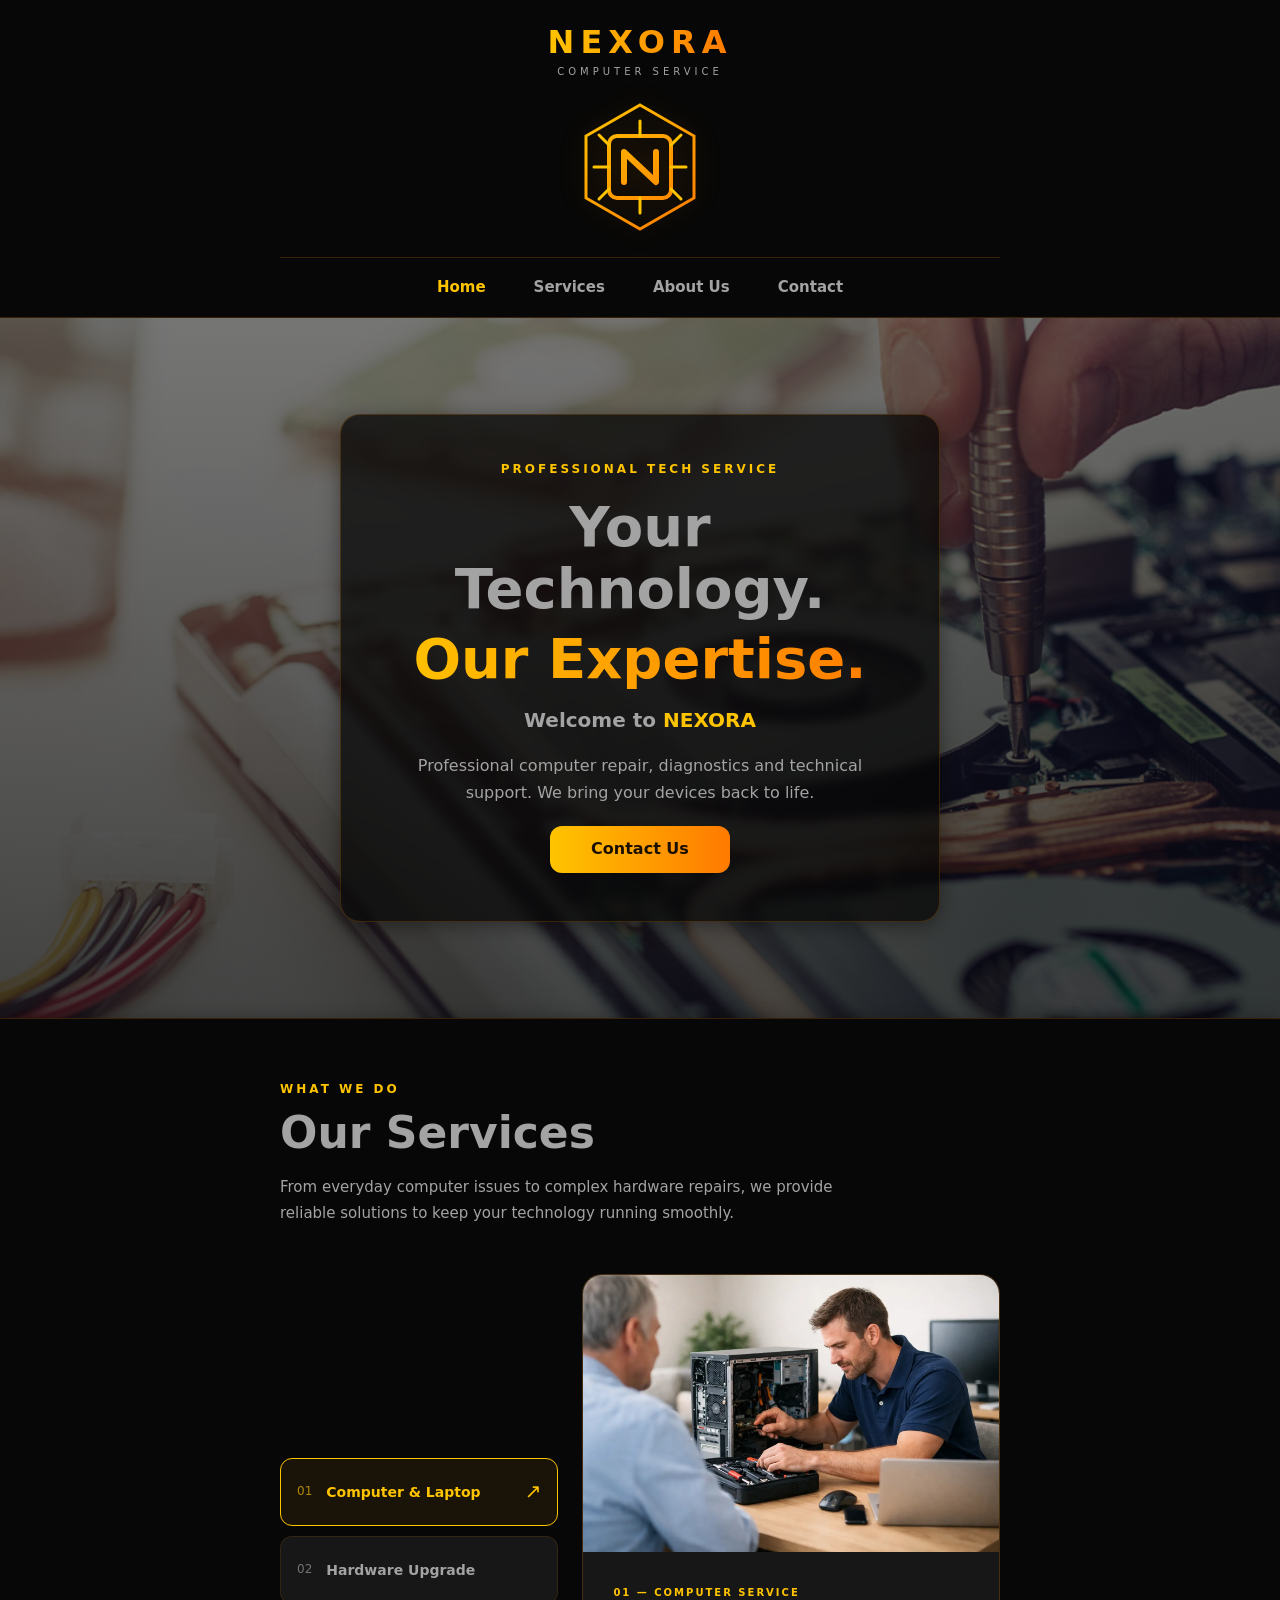
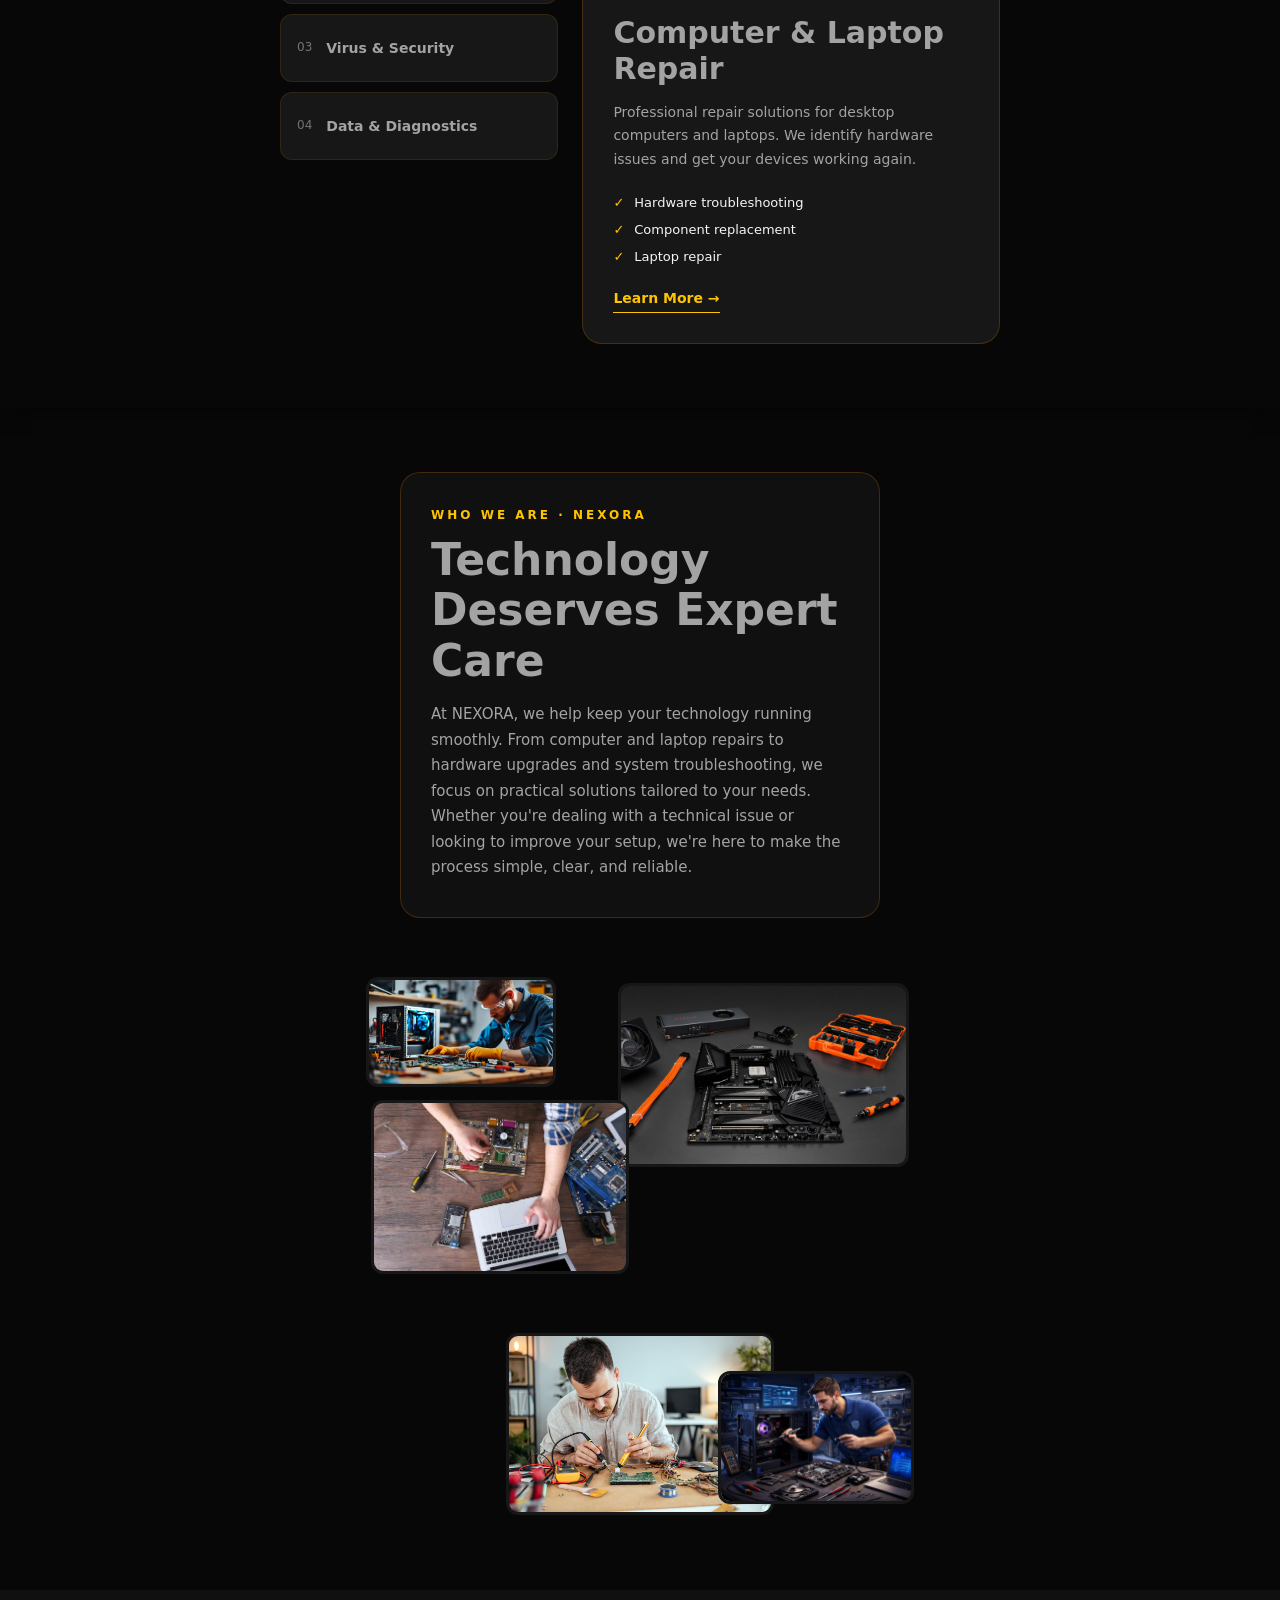
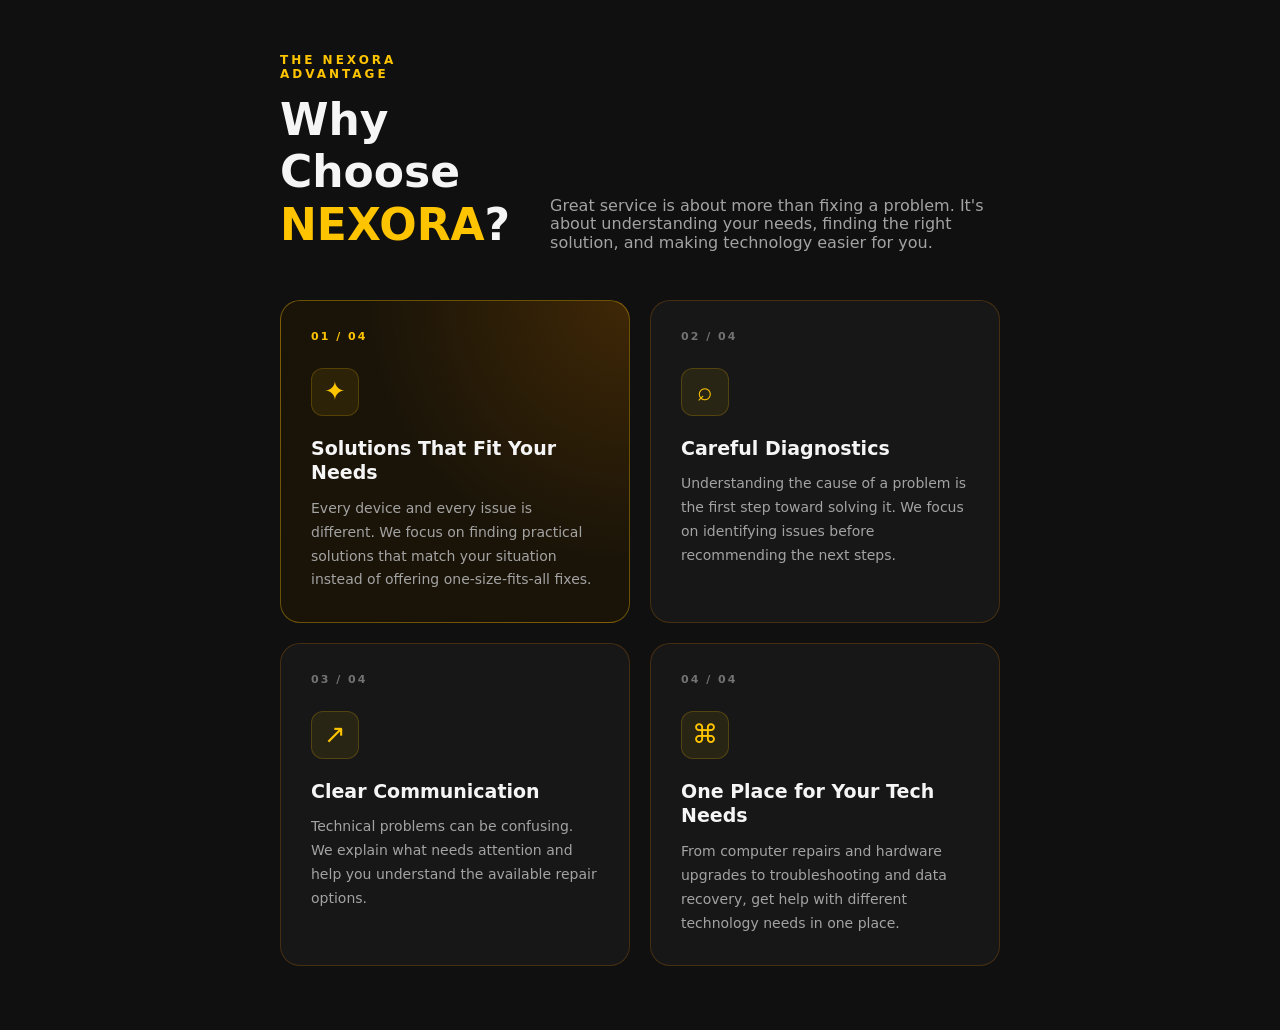
==== index.html @ 5a3ca5c4 "add services and about-us,why-us" ====
<!doctype html>
<html lang="en">
  <head>
    <meta charset="UTF-8" />
    <meta name="viewport" content="width=device-width, initial-scale=1.0" />
    <link
      rel="stylesheet"
      href="https://cdnjs.cloudflare.com/ajax/libs/modern-normalize/3.0.1/modern-normalize.min.css"
    />
    <link rel="stylesheet" href="./style/style.css" />

    <title data-title>Document</title>
  </head>
  <body>
    <header class="header">
      <div class="container">
        <div class="header-brand">
          <a href="./index.html" class="header-company-name" data-logo>
            NEXORA
          </a>
          <p class="header-subtitle">COMPUTER SERVICE</p>
        </div>

        <a href="./index.html" class="header-logo" aria-label="Nexora home">
          <svg
            class="header-logo-icon"
            width="140"
            height="140"
            viewBox="0 0 140 140"
            fill="none"
            xmlns="http://www.w3.org/2000/svg"
            aria-hidden="true"
          >
            <!-- Outer frame -->
            <path
              d="M70 8L124 39V101L70 132L16 101V39L70 8Z"
              stroke="url(#logo-gradient)"
              stroke-width="3"
            />

            <!-- Inner chip -->
            <rect
              x="39"
              y="39"
              width="62"
              height="62"
              rx="8"
              stroke="url(#logo-gradient)"
              stroke-width="4"
            />

            <!-- Chip connections -->
            <path
              d="M70 24V39M70 101V116M24 70H39M101 70H116
             M39 48L29 38M101 48L111 38
             M39 92L29 102M101 92L111 102"
              stroke="#FFC400"
              stroke-width="3"
              stroke-linecap="round"
            />

            <!-- Central symbol -->
            <path
              d="M54 85V55L86 85V55"
              stroke="url(#logo-gradient)"
              stroke-width="6"
              stroke-linecap="round"
              stroke-linejoin="round"
            />

            <defs>
              <linearGradient
                id="logo-gradient"
                x1="16"
                y1="8"
                x2="124"
                y2="132"
                gradientUnits="userSpaceOnUse"
              >
                <stop stop-color="#FFC400" />
                <stop offset="1" stop-color="#FF7A00" />
              </linearGradient>
            </defs>
          </svg>
        </a>

        <nav class="header-nav" aria-label="Main navigation">
          <ul class="header-list">
            <li>
              <a href="./index.html" class="header-link active">Home</a>
            </li>
            <li>
              <a href="#services" class="header-link">Services</a>
            </li>
            <li>
              <a href="./about.html" class="header-link">About Us</a>
            </li>
            <li>
              <a href="./contact.html" class="header-link">Contact</a>
            </li>
          </ul>
        </nav>
      </div>
    </header>
    <main>
      <section class="hero">
        <div class="container">
          <div class="hero-wrapper">
            <p class="hero-label">PROFESSIONAL TECH SERVICE</p>

            <h1 class="hero-title">
              Your Technology.
              <span>Our Expertise.</span>
            </h1>

            <h2 class="hero-subTitle">
              Welcome to <span data-logo>NEXORA</span>
            </h2>

            <p class="hero-description">
              Professional computer repair, diagnostics and technical support.
              We bring your devices back to life.
            </p>

            <a href="./pages/contact.html" class="hero-button"> Contact Us </a>
          </div>
        </div>
      </section>

      <section id="services" class="services">
        <div class="container">
          <div class="services-header">
            <p class="services-label">WHAT WE DO</p>
            <h2 class="services-title">Our Services</h2>
            <p class="services-description">
              From everyday computer issues to complex hardware repairs, we
              provide reliable solutions to keep your technology running
              smoothly.
            </p>
          </div>

          <div class="services-content">
            <div class="services-tabs" role="tablist" aria-label="Our services">
              <button
                class="services-tab active"
                type="button"
                role="tab"
                id="tab-computer"
                aria-selected="true"
                aria-controls="panel-computer"
              >
                <span class="services-tab-number">01</span>
                <span class="services-tab-name">Computer & Laptop</span>
                <span class="services-tab-arrow">↗</span>
              </button>

              <button
                class="services-tab"
                type="button"
                role="tab"
                id="tab-upgrade"
                aria-selected="false"
                aria-controls="panel-upgrade"
                tabindex="-1"
              >
                <span class="services-tab-number">02</span>
                <span class="services-tab-name">Hardware Upgrade</span>
                <span class="services-tab-arrow">↗</span>
              </button>

              <button
                class="services-tab"
                type="button"
                role="tab"
                id="tab-security"
                aria-selected="false"
                aria-controls="panel-security"
                tabindex="-1"
              >
                <span class="services-tab-number">03</span>
                <span class="services-tab-name">Virus & Security</span>
                <span class="services-tab-arrow">↗</span>
              </button>

              <button
                class="services-tab"
                type="button"
                role="tab"
                id="tab-data"
                aria-selected="false"
                aria-controls="panel-data"
                tabindex="-1"
              >
                <span class="services-tab-number">04</span>
                <span class="services-tab-name">Data & Diagnostics</span>
                <span class="services-tab-arrow">↗</span>
              </button>
            </div>

            <div class="services-panels">
              <article
                class="services-panel active"
                id="panel-computer"
                role="tabpanel"
                aria-labelledby="tab-computer"
              >
                <div class="services-panel-visual">
                  <img
                    src="./image/computer-reapair.webp"
                    alt="Computer hardware repair"
                  />
                </div>

                <div class="services-panel-info">
                  <span class="services-panel-label"
                    >01 — COMPUTER SERVICE</span
                  >

                  <h3 class="services-panel-title">Computer & Laptop Repair</h3>

                  <p class="services-panel-description">
                    Professional repair solutions for desktop computers and
                    laptops. We identify hardware issues and get your devices
                    working again.
                  </p>

                  <ul class="services-features">
                    <li>Hardware troubleshooting</li>
                    <li>Component replacement</li>
                    <li>Laptop repair</li>
                  </ul>

                  <a
                    href="./pages/computer-repair.html"
                    class="services-panel-link"
                  >
                    Learn More →
                  </a>
                </div>
              </article>

              <article
                class="services-panel"
                id="panel-upgrade"
                role="tabpanel"
                aria-labelledby="tab-upgrade"
                hidden
              >
                <div class="services-panel-visual">
                  <img
                    src="./image/hardwear.jpg"
                    alt="Computer hardware upgrade"
                  />
                </div>

                <div class="services-panel-info">
                  <span class="services-panel-label"
                    >02 — HARDWARE UPGRADE</span
                  >

                  <h3 class="services-panel-title">Hardware Upgrade</h3>

                  <p class="services-panel-description">
                    Improve your computer's speed and performance with modern
                    hardware upgrades tailored to your needs.
                  </p>

                  <ul class="services-features">
                    <li>RAM installation</li>
                    <li>SSD upgrades</li>
                    <li>Graphics card replacement</li>
                  </ul>

                  <a
                    href="./pages/hardware-upgrade.html"
                    class="services-panel-link"
                  >
                    Learn More →
                  </a>
                </div>
              </article>

              <article
                class="services-panel"
                id="panel-security"
                role="tabpanel"
                aria-labelledby="tab-security"
                hidden
              >
                <div class="services-panel-visual">
                  <img
                    src="./image/virus-security.jpg"
                    alt="Computer security service"
                  />
                </div>

                <div class="services-panel-info">
                  <span class="services-panel-label">03 — SYSTEM SECURITY</span>

                  <h3 class="services-panel-title">Virus & Security</h3>

                  <p class="services-panel-description">
                    Protect your computer from malware, viruses and unwanted
                    software with professional security solutions.
                  </p>

                  <ul class="services-features">
                    <li>Virus and malware removal</li>
                    <li>System cleanup</li>
                    <li>Security configuration</li>
                  </ul>

                  <a href="./pages/security.html" class="services-panel-link">
                    Learn More →
                  </a>
                </div>
              </article>

              <article
                class="services-panel"
                id="panel-data"
                role="tabpanel"
                aria-labelledby="tab-data"
                hidden
              >
                <div class="services-panel-visual">
                  <img
                    src="./image/diagnostic.webp"
                    alt="Data recovery service"
                  />
                </div>

                <div class="services-panel-info">
                  <span class="services-panel-label"
                    >04 — DATA & DIAGNOSTICS</span
                  >

                  <h3 class="services-panel-title">
                    Data Recovery & Diagnostics
                  </h3>

                  <p class="services-panel-description">
                    Identify hardware problems and recover important files
                    whenever recovery is technically possible.
                  </p>

                  <ul class="services-features">
                    <li>Hardware diagnostics</li>
                    <li>Drive testing</li>
                    <li>Data recovery</li>
                  </ul>

                  <a href="./pages/data.html" class="services-panel-link">
                    Learn More →
                  </a>
                </div>
              </article>
            </div>
          </div>
        </div>
      </section>

      <section class="about">
        <div class="container about-container">
          <div class="about-wrapper">
            <p class="about-label">
              WHO WE ARE · <span data-logo>NEXORA</span>
            </p>

            <h2 class="about-title">Technology Deserves Expert Care</h2>

            <p class="about-description">
              At <span data-logo>NEXORA</span>, we help keep your technology
              running smoothly. From computer and laptop repairs to hardware
              upgrades and system troubleshooting, we focus on practical
              solutions tailored to your needs. Whether you're dealing with a
              technical issue or looking to improve your setup, we're here to
              make the process simple, clear, and reliable.
            </p>
          </div>

          <div class="about-image-wrapper">
            <img
              src="./image/about-01.jpg"
              alt="Computer repair"
              class="about-image about-image-01"
            />

            <img
              src="./image/about-02.jpg"
              alt="Technician repairing a computer"
              class="about-image about-image-02"
            />

            <img
              src="./image/about-03.jpg"
              alt="Computer components"
              class="about-image about-image-03"
            />

            <img
              src="./image/about-04.jpg"
              alt="Computer on a worktable"
              class="about-image about-image-04"
            />

            <img
              src="./image/about-05.jpg"
              alt="Technician working on a computer"
              class="about-image about-image-05"
            />
          </div>
        </div>
      </section>
      <section class="why-us">
        <div class="container">
          <div class="why-us-header">
            <div class="why-us-heading">
              <p class="why-us-label">THE NEXORA ADVANTAGE</p>
              <h2 class="why-us-title">
                Why Choose <span data-logo>NEXORA</span>?
              </h2>
            </div>

            <p class="why-us-description">
              Great service is about more than fixing a problem. It's about
              understanding your needs, finding the right solution, and making
              technology easier for you.
            </p>
          </div>

          <div class="why-us-grid">
            <article class="why-us-card why-us-card-featured">
              <span class="why-us-number">01 / 04</span>
              <span class="why-us-icon" aria-hidden="true">✦</span>

              <h3 class="why-us-card-title">Solutions That Fit Your Needs</h3>

              <p class="why-us-card-description">
                Every device and every issue is different. We focus on finding
                practical solutions that match your situation instead of
                offering one-size-fits-all fixes.
              </p>
            </article>

            <article class="why-us-card">
              <span class="why-us-number">02 / 04</span>
              <span class="why-us-icon" aria-hidden="true">⌕</span>

              <h3 class="why-us-card-title">Careful Diagnostics</h3>

              <p class="why-us-card-description">
                Understanding the cause of a problem is the first step toward
                solving it. We focus on identifying issues before recommending
                the next steps.
              </p>
            </article>

            <article class="why-us-card">
              <span class="why-us-number">03 / 04</span>
              <span class="why-us-icon" aria-hidden="true">↗</span>

              <h3 class="why-us-card-title">Clear Communication</h3>

              <p class="why-us-card-description">
                Technical problems can be confusing. We explain what needs
                attention and help you understand the available repair options.
              </p>
            </article>

            <article class="why-us-card">
              <span class="why-us-number">04 / 04</span>
              <span class="why-us-icon" aria-hidden="true">⌘</span>

              <h3 class="why-us-card-title">One Place for Your Tech Needs</h3>

              <p class="why-us-card-description">
                From computer repairs and hardware upgrades to troubleshooting
                and data recovery, get help with different technology needs in
                one place.
              </p>
            </article>
          </div>
        </div>
      </section>
    </main>
    <script src="./js/services.js" defer></script>
  </body>
</html>
---- style/style.css ----
/* #region Common */

html {
  scroll-behavior: smooth;
}

body {
  background-color: var(--color-bg);
}

*,
*::before,
*::after {
  box-sizing: border-box;
}
:root {
  /* Background */
  --color-bg: #070707;
  --color-bg-secondary: #101010;
  --color-surface: #171717;
  --color-surface-hover: #222222;

  /* Text */
  --color-text: #f5f5f5;
  --color-text-secondary: #a3a3a3;
  --color-text-muted: #737373;

  /* Accent */
  --color-primary: #ffc400;
  --color-primary-hover: #ff7a00;
  --color-accent: #ff7a00;

  /* Gradients */
  --gradient-primary: linear-gradient(90deg, #ffc400 0%, #ff7a00 100%);

  --gradient-hover: linear-gradient(90deg, #ffcf33 0%, #ff8c1a 100%);

  /* Buttons */
  --color-button: #1a0f00;
  --color-button-text: #ffc400;

  /* Borders */
  --border-color: rgba(255, 140, 0, 0.2);
  --border-color-hover: rgba(255, 140, 0, 0.5);
  --border: 1px solid var(--border-color);

  /* Effects */
  --blur: blur(5px);
  --shadow: 0 4px 20px rgba(0, 0, 0, 0.4);
  --shadow-accent: 0 0 20px rgba(255, 140, 0, 0.15);

  /* Border radius */
  --radius-sm: 6px;
  --radius-md: 12px;
  --radius-lg: 20px;

  /* Transitions */
  --transition: 400ms ease-in-out;
}

button {
  border: none;
  margin: 0;
  padding: 0;
  background-color: transparent;
  color: inherit;
}
button:focus-visible,
a:focus-visible {
  outline: 2px solid #ffc400;
  outline-offset: 4px;
}
h1,
h2,
h3,
h4,
h5,
h6,
p {
  margin: 0;
  padding: 0;
  color: inherit;
}

a {
  text-decoration: none;
  margin: 0;
  padding: 0;
  color: var(--color-text);
  transition: transform var(--transition);
}
.link:hover {
  color: var(--color-accent);
  transform: scale(1.56);
}
ol,
ul {
  list-style: none;
  margin: 0;
  padding: 0;
}
.container {
  width: 100%;
  max-width: 480px;
  margin: 0 auto;
  padding: 0 16px;
}
@media only screen and (min-width: 768px) {
  .container {
    max-width: 768px;
    padding: 0 24px;
  }
}
@media only screen and (min-width: 1440px) {
  .container {
    max-width: 1440px;
    padding: 0 32px;
  }
}

section {
  padding: 48px 0;
}

@media only screen and (min-width: 768px) {
  section {
    padding: 64px 0;
  }
}
@media only screen and (min-width: 1440px) {
  section {
    padding: 108px 0;
  }
}
/* #endregion */

/* #region Header */
.header {
  padding: 24px 0 0;
  background-color: var(--background-color);
  border-bottom: var(--border);
  box-shadow: var(--shadow);
}

.header .container {
  display: flex;
  flex-direction: column;
  align-items: center;
}

.header-brand {
  display: flex;
  flex-direction: column;
  align-items: center;
  gap: 5px;
}

.header-company-name {
  font-size: 32px;
  font-weight: 800;
  letter-spacing: 6px;
  background: var(--gradient-primary);
  background-clip: text;
  -webkit-background-clip: text;
  color: transparent;
}

.header-subtitle {
  font-size: 10px;
  letter-spacing: 4px;
  color: var(--color-text-secondary);
}

.header-logo {
  display: flex;
  justify-content: center;
  align-items: center;
  margin: 20px 0;
}

.header-logo-icon {
  width: 140px;
  height: 140px;
  filter: drop-shadow(0 0 12px rgba(255, 140, 0, 0.2));
  transition: transform var(--transition);
}

.header-logo:hover .header-logo-icon {
  transform: scale(1.05);
}

.header-nav {
  width: 100%;
  border-top: var(--border);
}

.header-list {
  display: flex;
  justify-content: center;
  align-items: center;
  gap: 48px;
  padding: 20px 0;
}

.header-link {
  position: relative;
  font-size: 15px;
  font-weight: 600;
  color: var(--color-text-secondary);
  transition: color var(--transition);
}

.header-link:hover,
.header-link.active {
  color: var(--color-primary);
}
@media (max-width: 767px) {
  .header {
    padding-top: 20px;
  }

  .header-company-name {
    font-size: 27px;
  }

  .header-logo-icon {
    width: 110px;
    height: 110px;
  }

  .header-list {
    flex-wrap: wrap;
    gap: 20px 28px;
    padding: 18px 0;
  }

  .header-link {
    font-size: 13px;
  }
}

@media (min-width: 1440px) {
  .header {
    padding-top: 32px;
  }

  .header-company-name {
    font-size: 40px;
  }

  .header-logo-icon {
    width: 170px;
    height: 170px;
  }

  .header-list {
    gap: 64px;
    padding: 24px 0;
  }
}
/* #endregion */

/* #region Hero */

.hero {
  min-height: 650px;
  display: flex;
  align-items: center;

  background-image:
    linear-gradient(rgba(7, 7, 7, 0.55), rgba(7, 7, 7, 0.75)),
    url("../image/hero.jpg");

  background-repeat: no-repeat;
  background-size: cover;
  background-position: right center;
}

.hero-wrapper {
  width: 100%;
  max-width: 600px;
  margin: 0 auto;
  padding: 40px 24px;

  display: flex;
  flex-direction: column;
  justify-content: center;
  align-items: center;
  gap: 20px;

  text-align: center;

  background: rgba(7, 7, 7, 0.75);
  backdrop-filter: var(--blur);

  border: var(--border);
  border-radius: var(--radius-lg);
  box-shadow: var(--shadow);
}

@media (min-width: 768px) {
  .hero {
    min-height: 700px;
    background-position: center center;
  }

  .hero-wrapper {
    padding: 48px 40px;
  }
}

@media (min-width: 1440px) {
  .hero {
    min-height: 800px;
  }

  .hero-wrapper {
    padding: 56px 48px;
  }
}

.hero-label {
  color: var(--color-primary);
  font-size: 12px;
  font-weight: 700;
  letter-spacing: 3px;
}

.hero-label {
  color: var(--color-primary);
  font-size: 12px;
  font-weight: 700;
  letter-spacing: 3px;
}

.hero-title {
  display: flex;
  flex-direction: column;
  gap: 8px;

  font-size: clamp(32px, 5vw, 56px);
  font-weight: 800;
  line-height: 1.1;
  color: var(--color-text-secondary);
}

.hero-title span {
  background: var(--gradient-primary);
  background-clip: text;
  -webkit-background-clip: text;
  color: transparent;
}

.hero-subTitle {
  font-size: 20px;
  color: var(--color-text-secondary);
}

.hero-subTitle span {
  color: var(--color-primary);
}

.hero-description {
  max-width: 460px;
  color: var(--color-text-secondary);
  font-size: 16px;
  line-height: 1.7;
}

.hero-button {
  display: inline-flex;
  justify-content: center;
  align-items: center;

  min-width: 180px;
  padding: 14px 28px;

  border-radius: var(--radius-md);
  background: var(--gradient-primary);

  color: #1a0f00;
  font-weight: 700;

  transition:
    transform var(--transition),
    box-shadow var(--transition);
}

.hero-button:hover {
  transform: translateY(-3px);
  box-shadow: var(--shadow-accent);
}
/* #endregion */

/* #region Services */

.services {
  color: var(--color-text-secondary, #a3a3a3);
  background-color: var(--color-bg, #070707);
  border-top: var(--border);
  box-shadow: var(--shadow);
}

.services-header {
  max-width: 600px;
  margin-bottom: 36px;
}

.services-label {
  margin-bottom: 12px;
  color: var(--color-primary, #ffc400);
  font-size: 12px;
  font-weight: 700;
  letter-spacing: 3px;
}

.services-title {
  margin-bottom: 16px;
  font-size: clamp(30px, 5vw, 44px);
  font-weight: 800;
}

.services-description {
  font-size: 15px;
  line-height: 1.7;
}

.services-content {
  display: flex;
  flex-direction: column;
  gap: 20px;
}

.services-tabs {
  display: flex;
  flex-direction: column;
  gap: 10px;
}

.services-panels {
  min-width: 0;
}

.services-tab {
  display: flex;
  align-items: center;
  gap: 14px;

  width: 100%;
  min-height: 68px;
  padding: 16px;

  text-align: left;

  background-color: var(--color-surface, #171717);
  border: 1px solid rgba(255, 140, 0, 0.12);
  border-radius: var(--radius-md, 12px);

  cursor: pointer;

  transition:
    background-color 250ms ease,
    border-color 250ms ease,
    color 250ms ease;
}

.services-tab:hover {
  border-color: rgba(255, 140, 0, 0.45);
  color: var(--color-text, #f5f5f5);
}

.services-tab.active {
  color: var(--color-primary, #ffc400);
  background-color: #1a1408;
  border-color: var(--color-primary, #ffc400);
}

.services-tab-number {
  font-size: 12px;
  opacity: 0.65;
}

.services-tab-name {
  flex: 1;
  font-size: 14px;
  font-weight: 600;
}

.services-tab-arrow {
  font-size: 20px;
  opacity: 0;
  transform: translateX(-5px);
  transition: 250ms ease;
}

.services-tab.active .services-tab-arrow {
  opacity: 1;
  transform: translateX(0);
}

.services-panel {
  display: none;
  flex-direction: column;

  background-color: var(--color-surface, #171717);
  border: 1px solid rgba(255, 140, 0, 0.2);
  border-radius: var(--radius-lg, 20px);
  overflow: hidden;
}

.services-panel.active {
  display: flex;
}

.services-panel[hidden] {
  display: none;
}

.services-panel-visual {
  position: relative;
  display: flex;
  justify-content: center;
  align-items: center;

  min-height: 220px;
  overflow: hidden;
  max-height: 379px;
  color: var(--color-primary, #ffc400);

  background:
    radial-gradient(circle at center, rgba(255, 140, 0, 0.13), transparent 65%),
    #101010;
}
.services-panel-visual img {
  display: block;
  width: 100%;
  height: 100%;
  object-fit: cover;
  object-position: center;
}
.services-panel-number {
  position: absolute;
  top: 20px;
  left: 20px;

  color: var(--color-text-muted, #737373);
  font-size: 12px;
  letter-spacing: 2px;
}

.services-panel-icon {
  width: 100px;
  height: 100px;
  filter: drop-shadow(0 0 15px rgba(255, 140, 0, 0.2));
}

.services-visual-caption {
  position: absolute;
  right: 20px;
  bottom: 18px;

  color: var(--color-text-muted, #737373);
  font-size: 9px;
  letter-spacing: 2px;
}

.services-panel-info {
  padding: 28px 22px;
}

.services-panel-label {
  color: var(--color-primary, #ffc400);
  font-size: 10px;
  font-weight: 700;
  letter-spacing: 2px;
}

.services-panel-title {
  margin: 14px 0;
  font-size: clamp(23px, 4vw, 30px);
  line-height: 1.2;
}

.services-panel-description {
  font-size: 14px;
  line-height: 1.7;
}

.services-features {
  display: flex;
  flex-direction: column;
  gap: 12px;
  margin: 24px 0;
}

.services-features li {
  display: flex;
  align-items: center;
  gap: 10px;

  color: var(--color-text, #f5f5f5);
  font-size: 13px;
}

.services-features li::before {
  content: "✓";
  color: var(--color-primary, #ffc400);
  font-weight: 700;
}

.services-panel-link {
  display: inline-flex;
  align-items: center;
  gap: 12px;

  width: fit-content;
  padding-bottom: 6px;

  color: var(--color-primary, #ffc400);
  font-size: 14px;
  font-weight: 700;

  border-bottom: 1px solid var(--color-primary, #ffc400);
  transition: gap 250ms ease;
}

.services-panel-link:hover {
  gap: 20px;
}

@media (min-width: 768px) {
  .services-header {
    margin-bottom: 48px;
  }

  .services-content {
    display: grid;
    grid-template-columns: 0.8fr 1.2fr;
    align-items: stretch;
    gap: 24px;
  }

  .services-tabs {
    justify-content: center;
  }

  .services-panel {
    min-height: 480px;
  }

  .services-panel-info {
    padding: 30px;
  }
}

@media (min-width: 1440px) {
  .services-content {
    grid-template-columns: 0.75fr 1.25fr;
    gap: 40px;
  }

  .services-tab {
    min-height: 82px;
    padding: 20px 24px;
  }

  .services-tab-name {
    font-size: 16px;
  }

  .services-panel {
    min-height: 520px;
  }

  .services-panel-info {
    padding: 36px 40px;
  }

  .services-panel-icon {
    width: 120px;
    height: 120px;
  }
}

@media (prefers-reduced-motion: reduce) {
  .services *,
  .services *::before,
  .services *::after {
    transition: none !important;
  }
}

/* #endregion */

/* #region About Us */

.about-container {
  display: flex;
  flex-direction: column;
  justify-content: center;
  align-items: center;
  gap: 40px;
}

.about-wrapper {
  display: flex;
  flex-direction: column;
  justify-content: center;
  align-items: flex-start;
  width: 100%;
  max-width: 480px;

  border: var(--border);
  border-radius: var(--radius-lg);

  background: var(--color-bg-secondary);
  backdrop-filter: var(--blur);

  padding: 30px 25px;
}
.about-label {
  margin-bottom: 12px;

  font-size: 12px;
  color: var(--color-primary, #ffc400);
  font-weight: 700;
  letter-spacing: 3px;
}
.about-title {
  font-size: clamp(30px, 5vw, 44px);
  margin-bottom: 16px;
  font-weight: 800;
  color: var(--color-text-secondary, #a3a3a3);
}
.about-description {
  line-height: 1.7;
  font-size: 15px;
  color: var(--color-text-secondary, #a3a3a3);
}
.about-image-wrapper {
  position: relative;
  width: 100%;
  max-width: 500px;
  aspect-ratio: 1/1;
  overflow: hidden;
}

.about-image {
  position: absolute;

  height: auto;
  object-fit: cover;

  border: 3px solid var(--color-surface, #171717);
  border-radius: var(--radius-md);
}

.about-image-01 {
  width: 48%;
  bottom: 2%;
  left: 26%;
  z-index: 3;
}
.about-image-02 {
  width: 46%;
  left: 2%;
  top: 24%;
  z-index: 2;
}
.about-image-03 {
  width: 52%;
  right: 2%;
  top: 3%;
  z-index: 1;
}
.about-image-04 {
  width: 35%;
  right: 1%;
  bottom: 4%;
  z-index: 4;
}
.about-image-05 {
  width: 34%;
  left: 1%;
  top: 2%;
  z-index: 3;
}
@media only screen and (min-width: 768px) {
  .about-container {
    gap: 48px;
  }
  .about-wrapper {
    padding: 36px 30px;
  }
  .about-image-wrapper {
    max-width: 560px;
  }
}
@media only screen and (min-width: 1440px) {
  .about-container {
    flex-direction: row;
    justify-content: space-around;
    align-items: center;
    gap: 40px;
  }
  .about-wrapper {
    flex: 0 1 440px;
  }
  .about-image-wrapper {
    flex: 1 1 500px;
    max-width: 560px;
  }
}
/* #endregion */

/* #region Why Choose Us */
.why-us {
  background-color: var(--color-bg-secondary, #101010);
  color: var(--color-text-secondary);
}
.why-us-header {
  display: flex;
  flex-direction: column;
  gap: 20px;
  margin-bottom: 36px;
}

.why-us-heading {
  max-width: 600px;
}

.why-us-label {
  margin-bottom: 12px;

  color: var(--color-primary, #ffc400);
  font-size: 12px;
  font-weight: 700;
  letter-spacing: 3px;
}

.why-us-title {
  color: var(--color-text, #f5f5f5);
  font-size: clamp(30px, 5vw, 44px);
  font-weight: 800;
  line-height: 1.2;
}
.why-us-title span {
  color: var(--color-primary, #ffc400);
}
.why-us-descritpion {
  max-width: 480px;
  color: var(--color-text-secondary, #a3a3a3);
  font-size: 15px;
  line-height: 1.7;
}
.why-us-grid {
  display: grid;
  grid-template-columns: 1fr;
  gap: 16px;
}
.why-us-card {
  position: relative;
  display: flex;
  flex-direction: column;

  min-height: 250px;
  padding: 26px;

  overflow: hidden;

  background-color: var(--color-surface, #171717);
  border: var(--border);
  border-radius: var(--radius-lg, 20px);
  transition:
    transform var(--transition),
    border-color var(--transition),
    background-color var(--transition);
}
.why-us-card:hover {
  transform: translateY(-5px);
  border-color: var(--border-color-hover);
}
.why-us-number {
  color: var(--color-text-muted, #737373);
  font-size: 11px;
  font-weight: 700;
  letter-spacing: 2px;
}
.why-us-icon {
  display: flex;
  align-items: center;
  justify-content: center;

  width: 48px;
  height: 48px;
  margin: 24px 0 20px;

  color: var(--color-primary, #ffc400);
  font-size: 26px;

  background-color: rgba(255, 196, 0, 0.08);
  border: 1px solid rgba(255, 196, 0, 0.2);
  border-radius: var(--radius-md, 12px);
}
.why-us-card-title {
  margin-bottom: 12px;

  color: var(--color-text, #f5f5f5);
  font-size: 19px;
  font-weight: 700;
  line-height: 1.3;
}

.why-us-card-description {
  color: var(--color-text-secondary, #a3a3a3);
  font-size: 14px;
  line-height: 1.7;
}

.why-us-card-featured {
  background:
    radial-gradient(
      circle at 100% 0%,
      rgba(255, 140, 0, 0.16),
      transparent 55%
    ),
    #1a1408;

  border-color: rgba(255, 196, 0, 0.35);
}
.why-us-card-featured .why-us-number {
  color: var(--color-primary, #ffc400);
}
@media only screen and (min-width: 768px) {
  .why-us-header {
    flex-direction: row;
    justify-content: space-between;
    align-items: end;
    gap: 40px;
    margin-bottom: 48px;
  }

  .why-us-grid {
    grid-template-columns: repeat(2, minmax(0, 1fr));
    gap: 20px;
  }

  .why-us-card {
    min-height: 280px;
    padding: 30px;
  }
}
@media (min-width: 1440px) {
  .why-us {
    padding: 120px 0;
  }

  .why-us-grid {
    gap: 24px;
  }

  .why-us-card {
    min-height: 300px;
    padding: 36px;
  }

  .why-us-card-title {
    font-size: 21px;
  }
}

@media (prefers-reduced-motion: reduce) {
  .why-us-card {
    transition: none;
  }

  .why-us-card:hover {
    transform: none;
  }
}
/* #endregion */
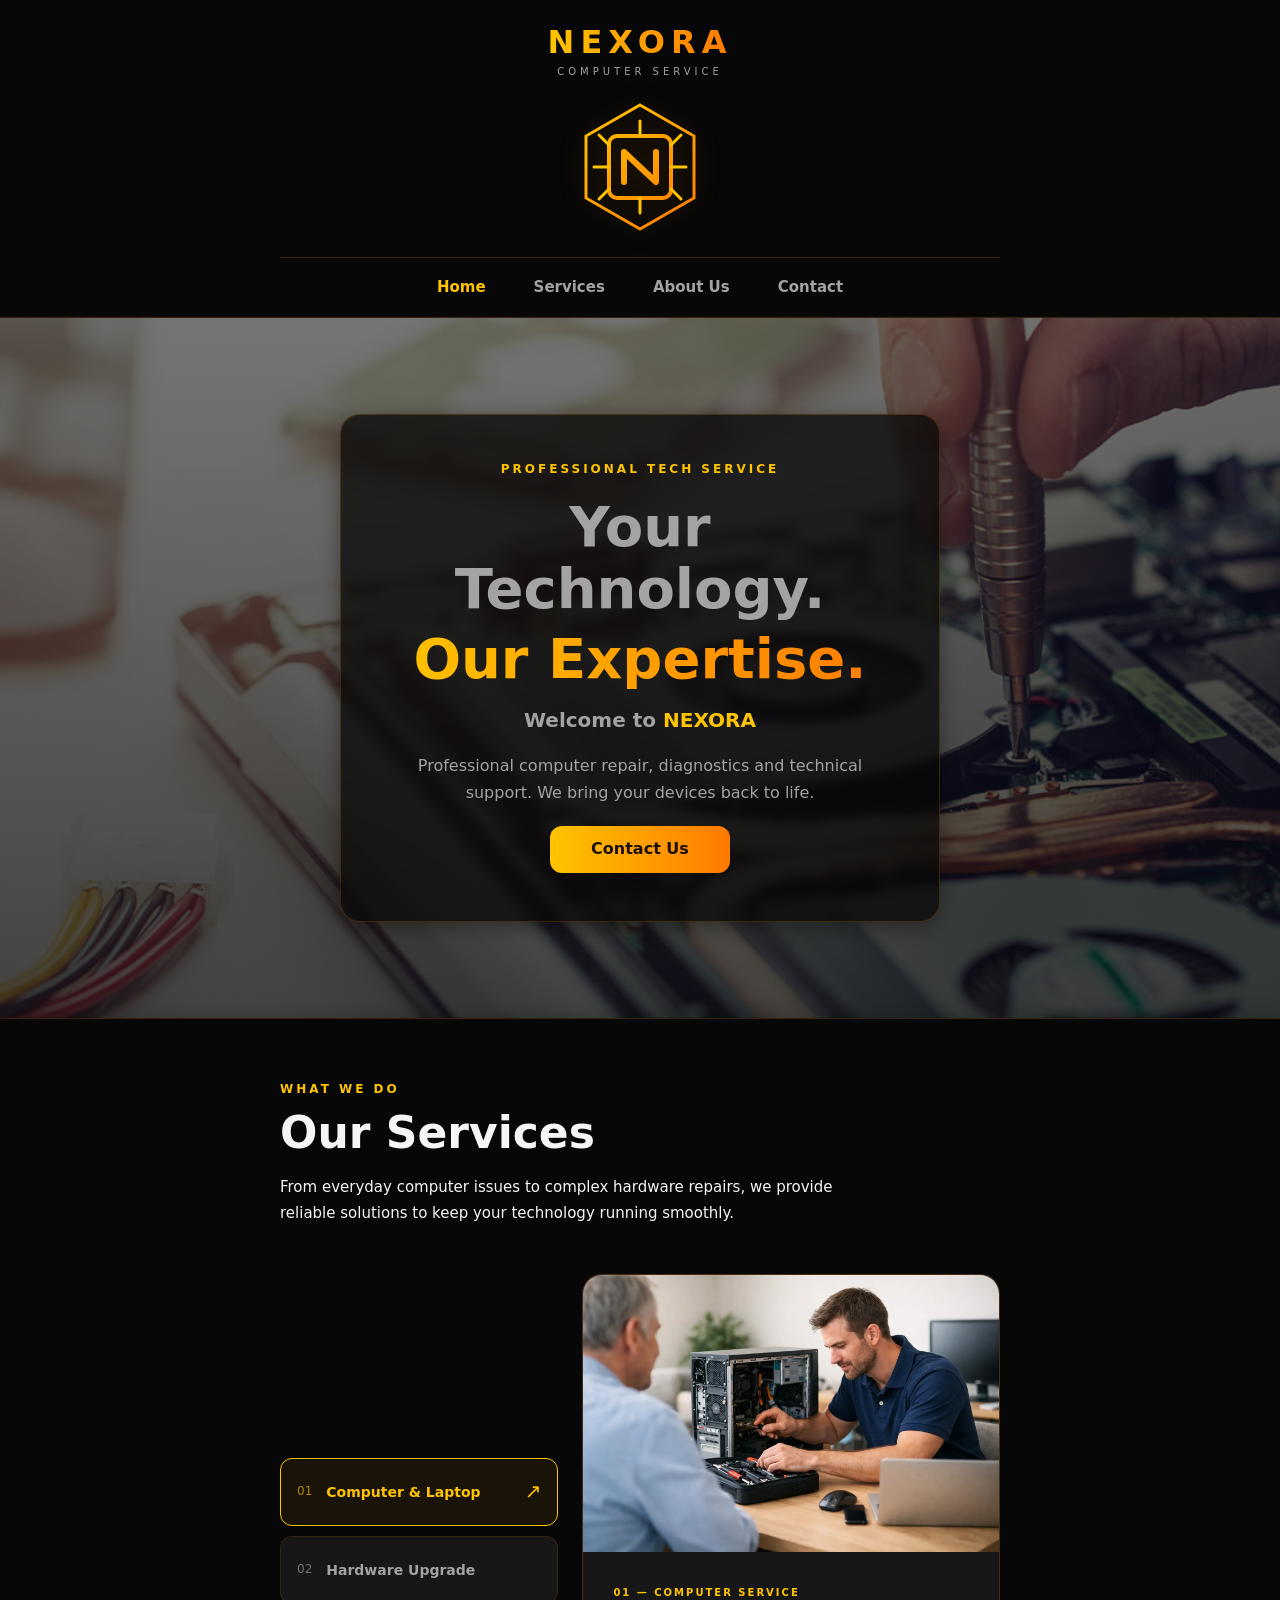
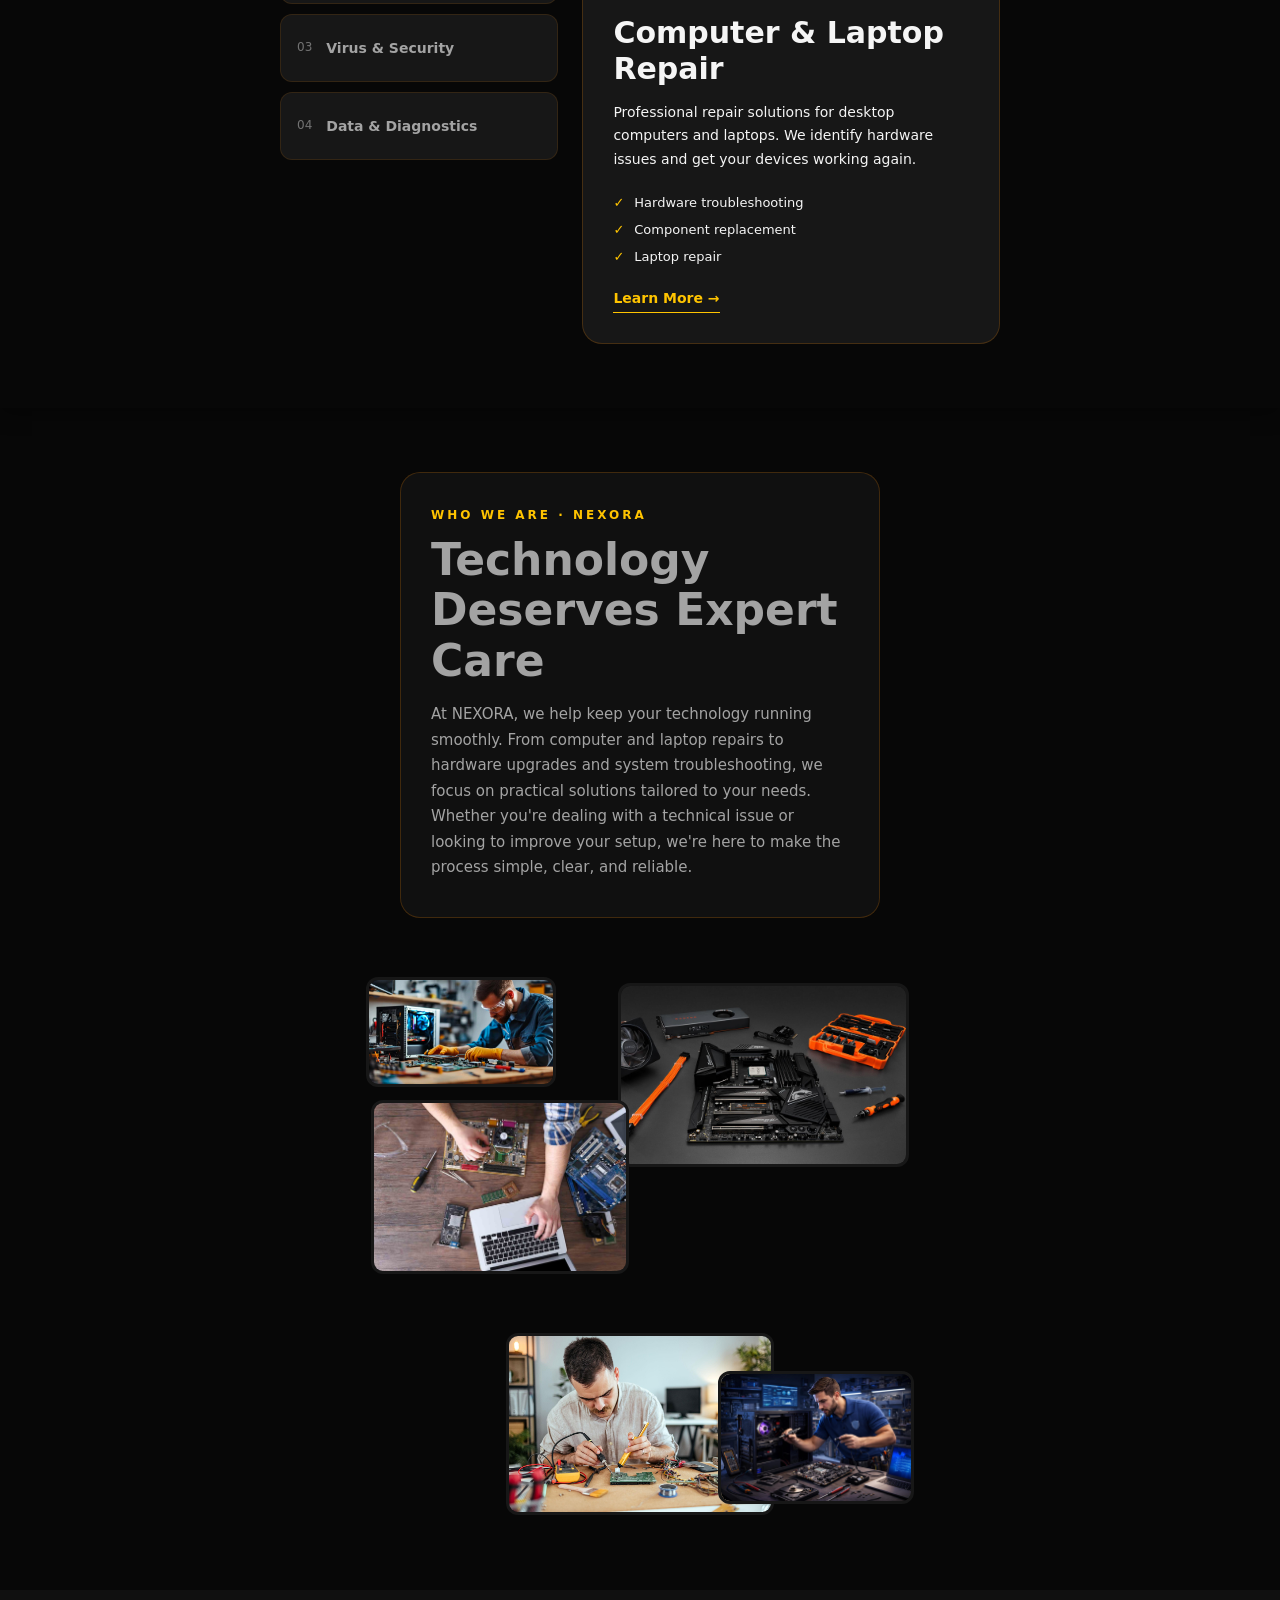
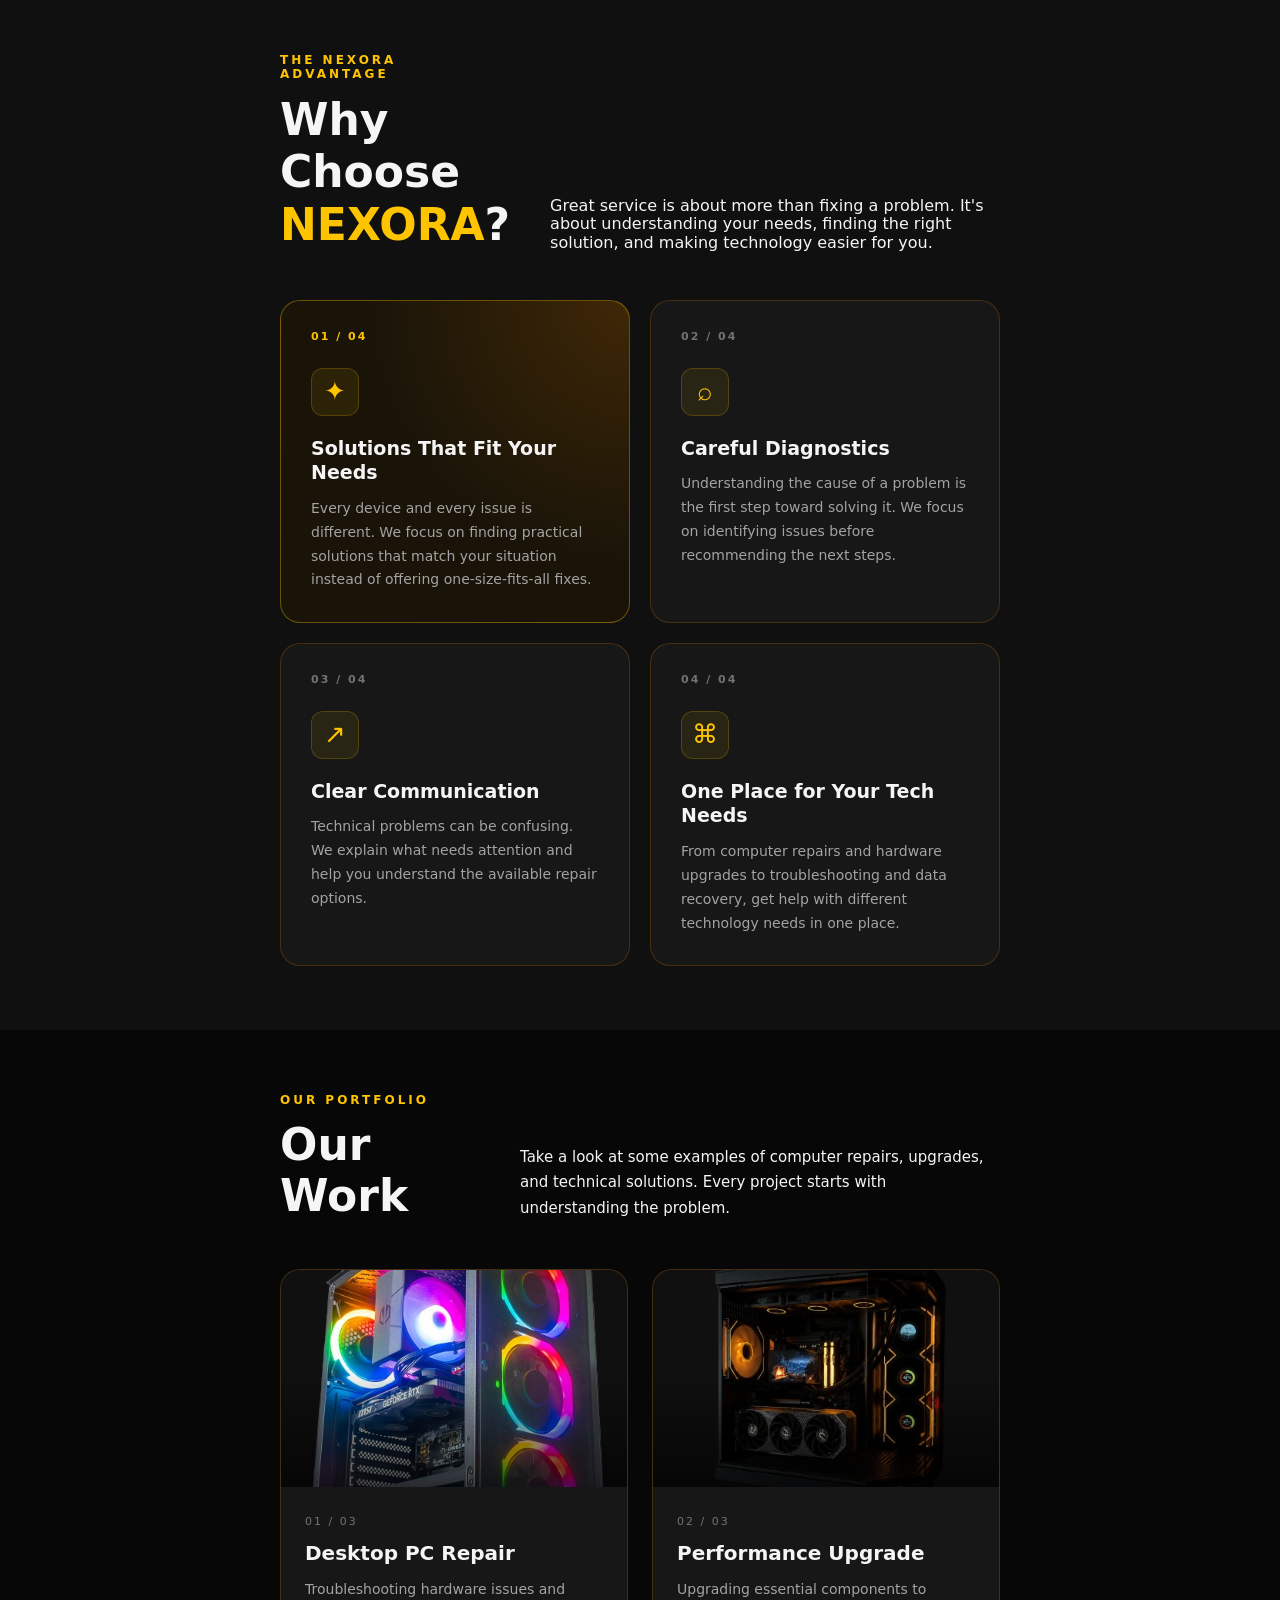
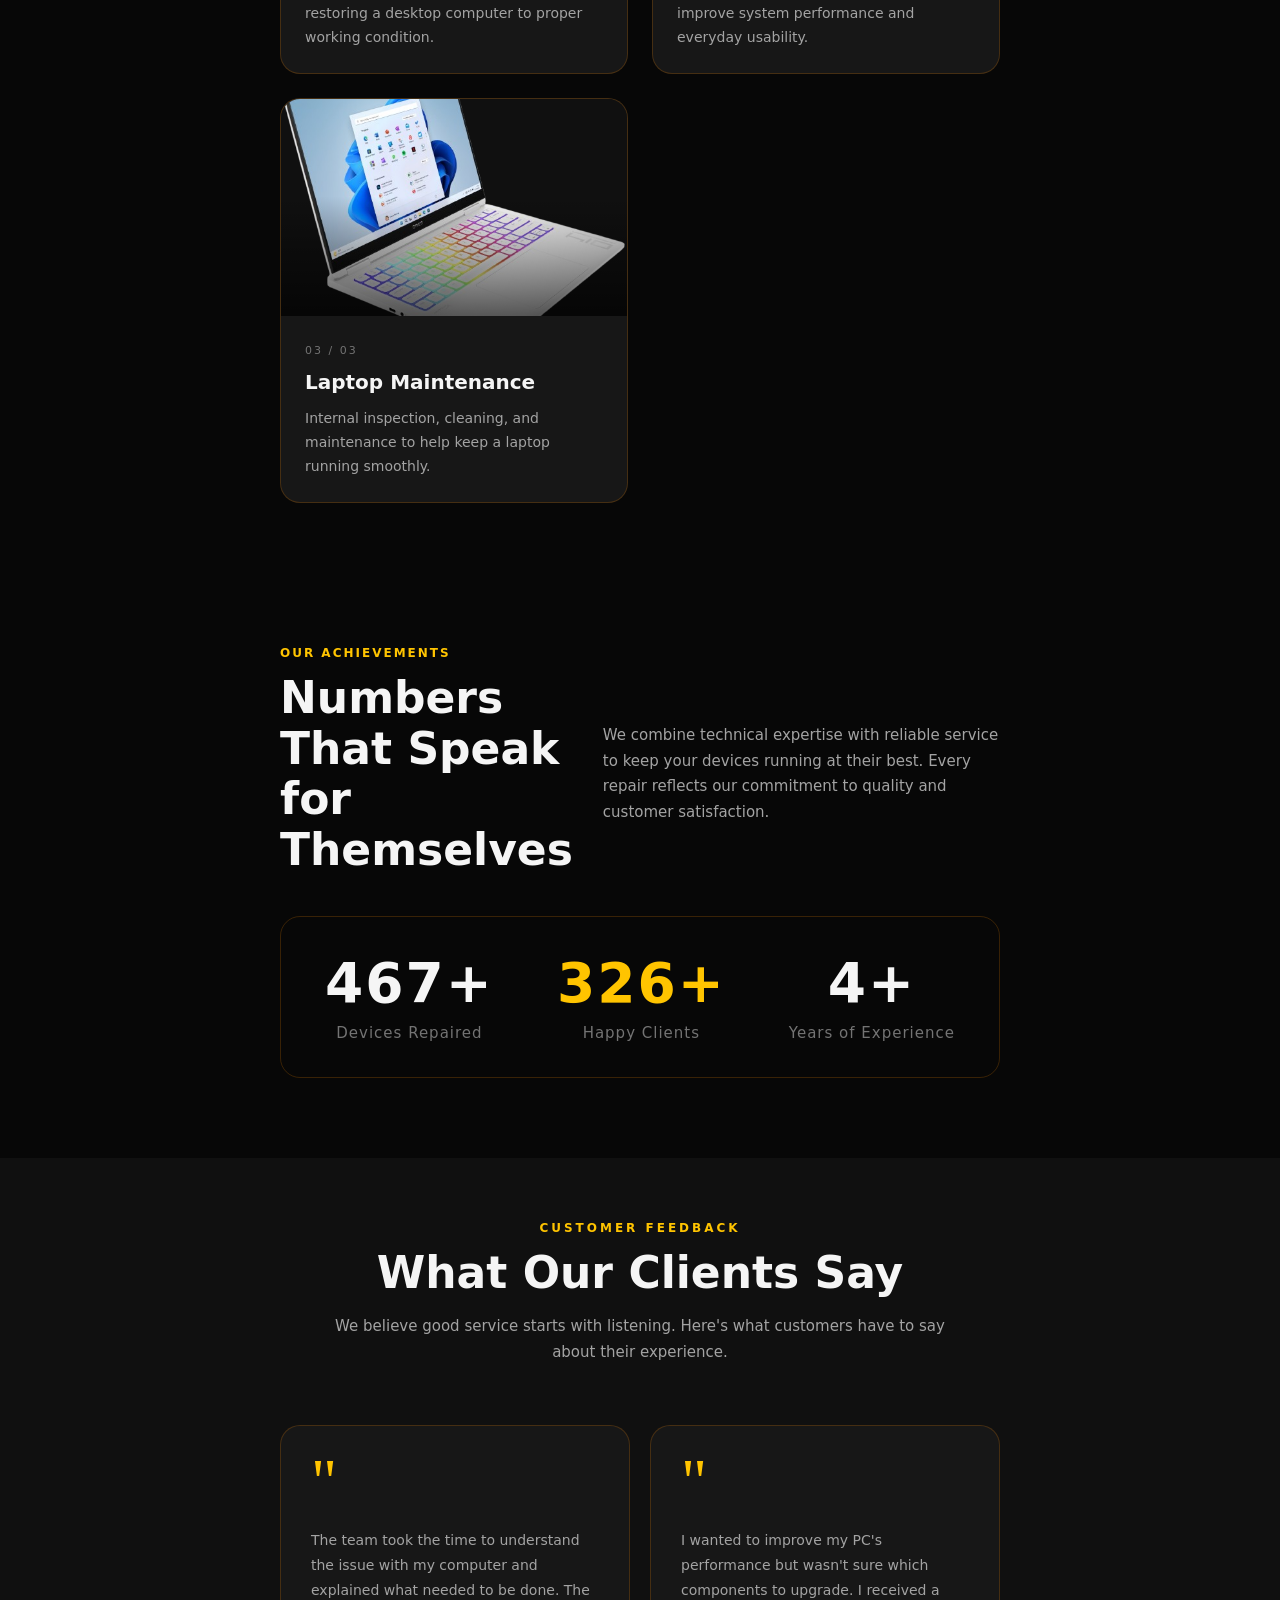
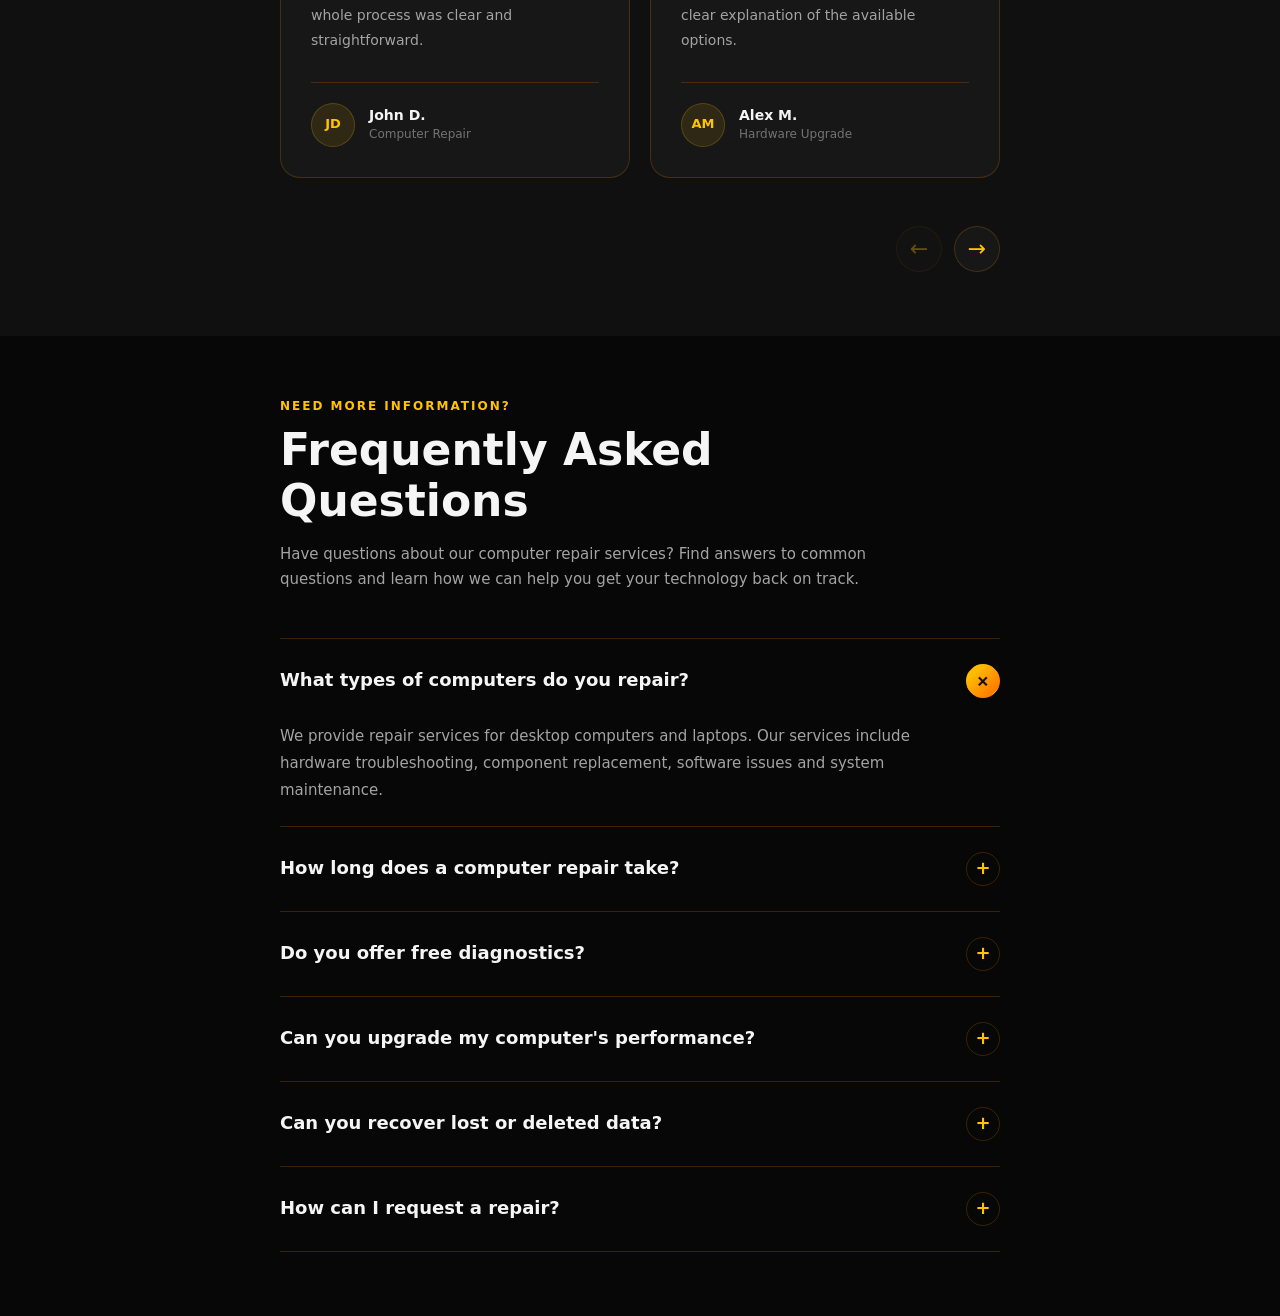
==== commit efdf4296: "add faq,stats,testimonials" ====
--- a/index.html
+++ b/index.html
@@ -412,6 +412,7 @@
           </div>
         </div>
       </section>
+
       <section class="why-us">
         <div class="container">
           <div class="why-us-header">
@@ -483,7 +484,395 @@
           </div>
         </div>
       </section>
+
+      <section class="our-work">
+        <div class="container">
+          <div class="our-work-header">
+            <div>
+              <p class="our-work-label">OUR PORTFOLIO</p>
+              <h2 class="our-work-title">Our Work</h2>
+            </div>
+
+            <p class="our-work-description">
+              Take a look at some examples of computer repairs, upgrades, and
+              technical solutions. Every project starts with understanding the
+              problem.
+            </p>
+          </div>
+
+          <div class="our-work-grid">
+            <article class="work-card">
+              <div class="work-card-image">
+                <img
+                  src="./image/work-01.png"
+                  alt="Desktop computer being repaired"
+                  loading="lazy"
+                />
+                <span class="work-card-category">COMPUTER REPAIR</span>
+              </div>
+
+              <div class="work-card-info">
+                <span class="work-card-number">01 / 03</span>
+                <h3 class="work-card-title">Desktop PC Repair</h3>
+                <p class="work-card-description">
+                  Troubleshooting hardware issues and restoring a desktop
+                  computer to proper working condition.
+                </p>
+              </div>
+            </article>
+
+            <article class="work-card">
+              <div class="work-card-image">
+                <img
+                  src="./image/work-02.png"
+                  alt="Computer hardware components during an upgrade"
+                  loading="lazy"
+                />
+                <span class="work-card-category">HARDWARE UPGRADE</span>
+              </div>
+
+              <div class="work-card-info">
+                <span class="work-card-number">02 / 03</span>
+                <h3 class="work-card-title">Performance Upgrade</h3>
+                <p class="work-card-description">
+                  Upgrading essential components to improve system performance
+                  and everyday usability.
+                </p>
+              </div>
+            </article>
+
+            <article class="work-card">
+              <div class="work-card-image">
+                <img
+                  src="./image/work-03.png"
+                  alt="Laptop opened for internal inspection"
+                  loading="lazy"
+                />
+                <span class="work-card-category">LAPTOP SERVICE</span>
+              </div>
+
+              <div class="work-card-info">
+                <span class="work-card-number">03 / 03</span>
+                <h3 class="work-card-title">Laptop Maintenance</h3>
+                <p class="work-card-description">
+                  Internal inspection, cleaning, and maintenance to help keep a
+                  laptop running smoothly.
+                </p>
+              </div>
+            </article>
+          </div>
+        </div>
+      </section>
+
+      <section class="stats">
+        <div class="container">
+          <p class="stats-label">OUR ACHIEVEMENTS</p>
+
+          <div class="stats-header">
+            <h2 class="stats-title">Numbers That Speak for Themselves</h2>
+
+            <p class="stats-description">
+              We combine technical expertise with reliable service to keep your
+              devices running at their best. Every repair reflects our
+              commitment to quality and customer satisfaction.
+            </p>
+          </div>
+
+          <ul class="stats-list">
+            <li class="stats-item">
+              <h3 class="stats-item-title" data-target="500" data-suffix="+">
+                500+
+              </h3>
+              <p class="stats-item-description">Devices Repaired</p>
+            </li>
+
+            <li class="stats-item">
+              <h3 class="stats-item-title" data-target="350" data-suffix="+">
+                350+
+              </h3>
+              <p class="stats-item-description">Happy Clients</p>
+            </li>
+
+            <li class="stats-item">
+              <h3 class="stats-item-title" data-target="5" data-suffix="+">
+                5+
+              </h3>
+              <p class="stats-item-description">Years of Experience</p>
+            </li>
+          </ul>
+        </div>
+      </section>
+
+      <section class="testimonials">
+        <div class="container">
+          <div class="testimonials-header">
+            <p class="testimonials-label">CUSTOMER FEEDBACK</p>
+            <h2 class="testimonials-title">What Our Clients Say</h2>
+            <p class="testimonials-description">
+              We believe good service starts with listening. Here's what
+              customers have to say about their experience.
+            </p>
+          </div>
+          <div class="testimonials-slider">
+            <div
+              class="testimonials-track"
+              tabindex="0"
+              aria-label="Customer testimonials"
+            >
+              <article class="testimonial-card">
+                <span class="testimonial-quote" aria-hidden="true">"</span>
+
+                <p class="testimonial-text">
+                  The team took the time to understand the issue with my
+                  computer and explained what needed to be done. The whole
+                  process was clear and straightforward.
+                </p>
+
+                <div class="testimonial-author">
+                  <div class="testimonial-avatar" aria-hidden="true">JD</div>
+
+                  <div>
+                    <h3 class="testimonial-name">John D.</h3>
+                    <p class="testimonial-service">Computer Repair</p>
+                  </div>
+                </div>
+              </article>
+
+              <article class="testimonial-card">
+                <span class="testimonial-quote" aria-hidden="true">"</span>
+
+                <p class="testimonial-text">
+                  I wanted to improve my PC's performance but wasn't sure which
+                  components to upgrade. I received a clear explanation of the
+                  available options.
+                </p>
+
+                <div class="testimonial-author">
+                  <div class="testimonial-avatar" aria-hidden="true">AM</div>
+
+                  <div>
+                    <h3 class="testimonial-name">Alex M.</h3>
+                    <p class="testimonial-service">Hardware Upgrade</p>
+                  </div>
+                </div>
+              </article>
+
+              <article class="testimonial-card">
+                <span class="testimonial-quote" aria-hidden="true">"</span>
+
+                <p class="testimonial-text">
+                  My laptop needed attention, and I appreciated the clear
+                  communication throughout the process. Everything was explained
+                  in a way I could understand.
+                </p>
+
+                <div class="testimonial-author">
+                  <div class="testimonial-avatar" aria-hidden="true">SK</div>
+
+                  <div>
+                    <h3 class="testimonial-name">Sarah K.</h3>
+                    <p class="testimonial-service">Laptop Service</p>
+                  </div>
+                </div>
+              </article>
+
+              <article class="testimonial-card">
+                <span class="testimonial-quote" aria-hidden="true">"</span>
+                <p class="testimonial-text">
+                  My computer was running slowly, and I needed help figuring out
+                  why. The diagnostic process helped me understand what was
+                  causing the issue.
+                </p>
+                <div class="testimonial-author">
+                  <div class="testimonial-avatar" aria-hidden="true">MK</div>
+                  <div>
+                    <h3 class="testimonial-name">Michael K.</h3>
+                    <p class="testimonial-service">Diagnostics</p>
+                  </div>
+                </div>
+              </article>
+
+              <article class="testimonial-card">
+                <span class="testimonial-quote" aria-hidden="true">"</span>
+                <p class="testimonial-text">
+                  I needed help with a laptop that was overheating. I
+                  appreciated having the problem explained clearly and the
+                  available options discussed with me.
+                </p>
+                <div class="testimonial-author">
+                  <div class="testimonial-avatar" aria-hidden="true">ER</div>
+                  <div>
+                    <h3 class="testimonial-name">Emily R.</h3>
+                    <p class="testimonial-service">Laptop Repair</p>
+                  </div>
+                </div>
+              </article>
+
+              <article class="testimonial-card">
+                <span class="testimonial-quote" aria-hidden="true">"</span>
+                <p class="testimonial-text">
+                  I was looking for a way to improve my computer without
+                  replacing the entire system. The upgrade options were
+                  explained in a simple and helpful way.
+                </p>
+                <div class="testimonial-author">
+                  <div class="testimonial-avatar" aria-hidden="true">DT</div>
+                  <div>
+                    <h3 class="testimonial-name">David T.</h3>
+                    <p class="testimonial-service">Hardware Upgrade</p>
+                  </div>
+                </div>
+              </article>
+            </div>
+
+            <div class="testimonials-controls">
+              <button
+                class="testimonials-arrow"
+                type="button"
+                data-direction="prev"
+                aria-label="Previous testimonials"
+                disabled
+              >
+                ←
+              </button>
+
+              <button
+                class="testimonials-arrow"
+                type="button"
+                data-direction="next"
+                aria-label="Next testimonials"
+              >
+                →
+              </button>
+            </div>
+          </div>
+        </div>
+      </section>
+
+      <section class="faq">
+        <div class="container">
+          <div class="faq-header">
+            <p class="faq-label">NEED MORE INFORMATION?</p>
+
+            <h2 class="faq-title">Frequently Asked Questions</h2>
+
+            <p class="faq-description">
+              Have questions about our computer repair services? Find answers to
+              common questions and learn how we can help you get your technology
+              back on track.
+            </p>
+          </div>
+
+          <div class="faq-list">
+            <details class="faq-item" open>
+              <summary class="faq-question">
+                What types of computers do you repair?
+                <span class="faq-icon" aria-hidden="true">+</span>
+              </summary>
+
+              <div class="faq-answer">
+                <div class="faq-answer">
+                  <p>
+                    We provide repair services for desktop computers and
+                    laptops. Our services include hardware troubleshooting,
+                    component replacement, software issues and system
+                    maintenance.
+                  </p>
+                </div>
+              </div>
+            </details>
+
+            <details class="faq-item">
+              <summary class="faq-question">
+                How long does a computer repair take?
+                <span class="faq-icon" aria-hidden="true">+</span>
+              </summary>
+
+              <div class="faq-answer">
+                <div class="faq-answer">
+                  <p>
+                    Repair time depends on the type of problem and the
+                    availability of replacement parts. Simple repairs may take
+                    less time, while complex hardware issues can require
+                    additional diagnostics.
+                  </p>
+                </div>
+              </div>
+            </details>
+
+            <details class="faq-item">
+              <summary class="faq-question">
+                Do you offer free diagnostics?
+                <span class="faq-icon" aria-hidden="true">+</span>
+              </summary>
+
+              <div class="faq-answer">
+                <div class="faq-answer">
+                  <p>
+                    Contact us to discuss diagnostic options and any associated
+                    costs before proceeding with your repair.
+                  </p>
+                </div>
+              </div>
+            </details>
+
+            <details class="faq-item">
+              <summary class="faq-question">
+                Can you upgrade my computer's performance?
+                <span class="faq-icon" aria-hidden="true">+</span>
+              </summary>
+
+              <div class="faq-answer">
+                <div class="faq-answer">
+                  <p>
+                    Yes! We can help improve your computer's performance with
+                    RAM upgrades, SSD installation and other hardware
+                    improvements.
+                  </p>
+                </div>
+              </div>
+            </details>
+
+            <details class="faq-item">
+              <summary class="faq-question">
+                Can you recover lost or deleted data?
+                <span class="faq-icon" aria-hidden="true">+</span>
+              </summary>
+
+              <div class="faq-answer">
+                <div class="faq-answer">
+                  <p>
+                    We offer data recovery services where technically possible.
+                    Recovery success depends on the condition of the storage
+                    device and the type of data loss.
+                  </p>
+                </div>
+              </div>
+            </details>
+
+            <details class="faq-item">
+              <summary class="faq-question">
+                How can I request a repair?
+                <span class="faq-icon" aria-hidden="true">+</span>
+              </summary>
+
+              <div class="faq-answer">
+                <div class="faq-answer">
+                  <p>
+                    You can contact us through our contact form. Describe your
+                    device and the issue you're experiencing, and we'll get back
+                    to you with the next steps.
+                  </p>
+                </div>
+              </div>
+            </details>
+          </div>
+        </div>
+      </section>
     </main>
     <script src="./js/services.js" defer></script>
+    <script src="./js/testimonials.js"></script>
+    <script src="./js/faq.js"></script>
+    <script src="./js/stats.js"></script>
   </body>
 </html>
--- a/style/style.css
+++ b/style/style.css
@@ -53,6 +53,7 @@
   --radius-sm: 6px;
   --radius-md: 12px;
   --radius-lg: 20px;
+  --radius-full: 999px;
 
   /* Transitions */
   --transition: 400ms ease-in-out;
@@ -80,6 +81,7 @@
   margin: 0;
   padding: 0;
   color: inherit;
+  color: var(--color-text);
 }
 
 a {
@@ -979,3 +981,607 @@
   }
 }
 /* #endregion */
+
+/* #region Stats */
+
+.stats {
+  padding-block: 60px;
+}
+
+.stats-label {
+  margin-bottom: 12px;
+  font-size: 12px;
+  font-weight: 700;
+  letter-spacing: 2px;
+  color: var(--color-primary, #ffc400);
+}
+
+.stats-header {
+  display: flex;
+  flex-direction: column;
+  gap: 15px;
+  margin-bottom: 30px;
+}
+
+.stats-title {
+  font-size: clamp(30px, 4vw, 44px);
+  font-weight: 800;
+}
+
+.stats-description {
+  line-height: 1.7;
+  font-size: 15px;
+  color: var(--color-text-secondary, #a3a3a3);
+}
+
+.stats-list {
+  display: flex;
+  flex-direction: column;
+  align-items: center;
+  gap: 25px;
+  padding: 25px 15px;
+  border: var(--border);
+  border-radius: var(--radius-lg);
+}
+
+.stats-item {
+  display: flex;
+  flex-direction: column;
+  align-items: center;
+  gap: 10px;
+}
+
+.stats-item-title {
+  font-size: clamp(35px, 7vw, 55px);
+  letter-spacing: 2px;
+  font-weight: 700;
+}
+
+.stats-item:nth-child(even) .stats-item-title {
+  color: var(--color-primary, #ffc400);
+}
+
+.stats-item-description {
+  font-size: 15px;
+  font-weight: 500;
+  letter-spacing: 1px;
+  color: var(--color-text-muted);
+  text-align: center;
+}
+
+@media (min-width: 768px) {
+  .stats {
+    padding-block: 80px;
+  }
+
+  .stats-header {
+    flex-direction: row;
+    align-items: center;
+    justify-content: space-between;
+    gap: 30px;
+    margin-bottom: 40px;
+  }
+
+  .stats-title {
+    max-width: 450px;
+  }
+
+  .stats-description {
+    max-width: 450px;
+  }
+
+  .stats-list {
+    flex-direction: row;
+    justify-content: space-around;
+    padding: 35px 25px;
+  }
+}
+
+/* #endregion */
+
+/* #region Our Works */
+.our-work {
+  background-color: var(--color-bg, #070707);
+}
+
+.our-work-header {
+  display: flex;
+  flex-direction: column;
+  gap: 20px;
+  margin-bottom: 36px;
+}
+
+.our-work-label {
+  margin-bottom: 12px;
+
+  color: var(--color-primary, #ffc400);
+  font-size: 12px;
+  font-weight: 700;
+  letter-spacing: 3px;
+}
+.our-work-title {
+  font-size: clamp(30px, 4vw, 44px);
+  font-weight: 800;
+}
+
+.our-work-description {
+  max-width: 480px;
+
+  color: var(--color-text);
+  font-size: 15px;
+  line-height: 1.7;
+}
+
+.our-work-grid {
+  display: grid;
+  grid-template-columns: 1fr;
+  gap: 20px;
+}
+
+.work-card {
+  overflow: hidden;
+
+  background-color: var(--color-surface, #171717);
+  border: var(--border);
+  border-radius: var(--radius-lg, 20px);
+
+  transition:
+    transform var(--transition),
+    border-color var(--transition);
+}
+.work-cark:hover {
+  transform: translateY(-5px);
+  border-color: var(--border-color-hover);
+}
+
+.work-card-image {
+  position: relative;
+  aspect-ratio: 16/10;
+  overflow: hidden;
+
+  background-color: var(--color-bg-secondary, #101010);
+}
+.work-card-image:after {
+  content: "";
+  position: absolute;
+  inset: 0;
+
+  background: linear-gradient(to top, rgba(0, 0, 0, 0.65), transparent 55%);
+
+  pointer-events: none;
+}
+
+.work-card-image img {
+  display: block;
+  width: 100%;
+  height: 100%;
+
+  object-fit: cover;
+  transition: transform var(--transition);
+}
+
+.work-card:hover .work-card-image img {
+  transform: scale(1.05);
+}
+
+.wodk-card-category {
+  position: absolute;
+  z-index: 1;
+  bottom: 16px;
+  left: 16px;
+
+  padding: 8px 12px;
+
+  color: var(--color-primary, #ffc400);
+  font-size: 10px;
+  font-weight: 700;
+  letter-spacing: 1px;
+
+  background: rgba(7, 7, 7, 0.8);
+  border: 1px solid var(--border-color);
+  border-radius: var(--radius-full);
+}
+.work-card-info {
+  padding: 24px;
+}
+.work-card-number {
+  color: var(--color-text-muted, #737373);
+  font-size: 11px;
+  letter-spacing: 2px;
+}
+
+.work-card-title {
+  margin: 13px 0;
+
+  color: var(--color-text, #f5f5f5);
+  font-size: 20px;
+  font-weight: 700;
+}
+
+.work-card-description {
+  color: var(--color-text-secondary, #a3a3a3);
+  font-size: 14px;
+  line-height: 1.7;
+}
+@media only screen and (min-width: 768px) {
+  .our-work-header {
+    flex-direction: row;
+    justify-content: space-between;
+    align-items: end;
+    gap: 40px;
+    margin-bottom: 48px;
+  }
+  .our-work-grid {
+    grid-template-columns: repeat(2, minmax(0, 1fr));
+    gap: 24px;
+  }
+}
+@media only screen and (min-width: 1440px) {
+  .our-work-grid {
+    grid-template-columns: repeat(3, minmax(0, 1fr));
+  }
+}
+
+@media (prefers-reduced-motion: reduce) {
+  .work-card,
+  .work-card-image img {
+    transition: none;
+  }
+  .work-card:hover,
+  .work-card:hover .work-card-image img {
+    transform: none;
+  }
+}
+/* #endregion */
+
+/* #region Testimonials */
+
+.testimonials {
+  background-color: var(--color-bg-secondary, #101010);
+}
+
+.testimonials-header {
+  max-width: 650px;
+  margin: 0 auto 40px;
+  text-align: center;
+}
+
+.testimonials-label {
+  margin-bottom: 12px;
+  color: var(--color-primary, #ffc400);
+  font-size: 12px;
+  font-weight: 700;
+  letter-spacing: 3px;
+}
+
+.testimonials-title {
+  margin-bottom: 16px;
+  color: var(--color-text, #f5f5f5);
+  font-size: clamp(30px, 5vw, 44px);
+  font-weight: 800;
+}
+
+.testimonials-description {
+  color: var(--color-text-secondary, #a3a3a3);
+  font-size: 15px;
+  line-height: 1.7;
+}
+
+.testimonials-slider {
+  position: relative;
+}
+
+.testimonials-track {
+  display: grid;
+  grid-auto-columns: 100%;
+  grid-auto-flow: column;
+  gap: 20px;
+  padding-top: 20px;
+  padding-bottom: 20px;
+  overflow-x: auto;
+  overscroll-behavior-x: contain;
+  scroll-snap-type: x mandatory;
+  scroll-behavior: smooth;
+
+  scrollbar-width: none;
+}
+
+.testimonials-track::-webkit-scrollbar {
+  display: none;
+}
+
+.testimonial-card {
+  position: relative;
+  display: flex;
+  flex-direction: column;
+
+  min-width: 0;
+  min-height: 280px;
+  padding: 28px;
+
+  background-color: var(--color-surface, #171717);
+  border: var(--border);
+  border-radius: var(--radius-lg, 20px);
+
+  scroll-snap-align: start;
+
+  transition:
+    transform var(--transition),
+    border-color var(--transition);
+}
+
+.testimonial-card:hover {
+  transform: translateY(-5px);
+  border-color: var(--border-color-hover);
+}
+
+.testimonial-quote {
+  color: var(--color-primary, #ffc400);
+  font-family: Georgia, serif;
+  font-size: 64px;
+  line-height: 0.8;
+}
+
+.testimonial-text {
+  flex: 1;
+  margin: 20px 0 28px;
+
+  color: var(--color-text-secondary, #a3a3a3);
+  font-size: 14px;
+  line-height: 1.8;
+}
+
+.testimonial-author {
+  display: flex;
+  align-items: center;
+  gap: 14px;
+
+  padding-top: 20px;
+  border-top: 1px solid var(--border-color);
+}
+
+.testimonial-avatar {
+  display: flex;
+  align-items: center;
+  justify-content: center;
+
+  width: 44px;
+  height: 44px;
+  flex-shrink: 0;
+
+  color: var(--color-primary, #ffc400);
+  font-size: 13px;
+  font-weight: 700;
+
+  background-color: rgba(255, 196, 0, 0.1);
+  border: 1px solid rgba(255, 196, 0, 0.2);
+  border-radius: 50%;
+}
+
+.testimonial-name {
+  margin-bottom: 5px;
+  color: var(--color-text, #f5f5f5);
+  font-size: 14px;
+  font-weight: 700;
+}
+
+.testimonial-service {
+  color: var(--color-text-muted, #737373);
+  font-size: 12px;
+}
+
+.testimonials-controls {
+  display: flex;
+  justify-content: flex-end;
+  gap: 12px;
+  margin-top: 28px;
+}
+
+.testimonials-arrow {
+  display: flex;
+  align-items: center;
+  justify-content: center;
+
+  width: 46px;
+  height: 46px;
+
+  color: var(--color-primary);
+  font-size: 22px;
+
+  background-color: var(--color-surface);
+  border: var(--border);
+  border-radius: 50%;
+
+  cursor: pointer;
+
+  transition:
+    background-color var(--transition),
+    border-color var(--transition),
+    opacity var(--transition);
+}
+
+.testimonials-arrow:hover:not(:disabled) {
+  background-color: var(--color-button);
+  border-color: var(--color-primary);
+}
+
+.testimonials-arrow:disabled {
+  opacity: 0.35;
+  cursor: not-allowed;
+}
+
+.testimonials-arrow:focus-visible {
+  outline: 2px solid var(--color-primary);
+  outline-offset: 4px;
+}
+
+@media (min-width: 768px) {
+  .testimonials-track {
+    grid-auto-columns: calc((100% - 20px) / 2);
+  }
+
+  .testimonial-card {
+    padding: 30px;
+  }
+}
+
+@media (min-width: 1440px) {
+  .testimonials-track {
+    grid-auto-columns: calc((100% - 40px) / 3);
+  }
+}
+
+@media (prefers-reduced-motion: reduce) {
+  .testimonials-track {
+    scroll-behavior: auto;
+  }
+
+  .testimonial-card,
+  .testimonials-arrow {
+    transition: none;
+  }
+
+  .testimonial-card:hover {
+    transform: none;
+  }
+}
+
+/* #endregion */
+
+/* #region FAQ */
+
+.faq-header {
+  max-width: 650px;
+  margin-bottom: 35px;
+}
+
+.faq-label {
+  margin-bottom: 12px;
+  font-size: 12px;
+  font-weight: 700;
+  letter-spacing: 2px;
+  color: var(--color-primary);
+}
+
+.faq-title {
+  margin-bottom: 15px;
+  font-size: clamp(30px, 4vw, 44px);
+  font-weight: 800;
+}
+
+.faq-description {
+  font-size: 15px;
+  line-height: 1.7;
+
+  color: var(--color-text-secondary);
+}
+
+.faq-list {
+  display: flex;
+  flex-direction: column;
+}
+
+.faq-item {
+  border-bottom: var(--border);
+}
+
+.faq-item:first-child {
+  border-top: var(--border);
+}
+
+.faq-question {
+  display: flex;
+  align-items: center;
+  justify-content: space-between;
+  gap: 20px;
+  padding-block: 22px;
+  color: var(--color-text);
+  font-size: 16px;
+  font-weight: 600;
+  cursor: pointer;
+  list-style: none;
+}
+
+.faq-question::-webkit-details-marker {
+  display: none;
+}
+
+.faq-icon {
+  display: flex;
+  align-items: center;
+  justify-content: center;
+  flex-shrink: 0;
+  width: 34px;
+  height: 34px;
+  border: var(--border);
+  border-radius: 50%;
+  color: var(--color-primary);
+  transition:
+    transform 400ms ease,
+    border-color 300ms ease;
+}
+
+.faq-item[open] .faq-icon {
+  background: var(--gradient-primary);
+  color: var(--color-button);
+  border-color: transparent;
+  transform: rotate(45deg);
+}
+
+.faq-answer {
+  display: grid;
+  grid-template-rows: 0fr;
+  opacity: 0;
+  transition:
+    grid-template-rows var(--transition),
+    opacity var(--transition);
+}
+
+.faq-item[open] .faq-answer {
+  grid-template-rows: 1fr;
+  opacity: 1;
+}
+
+.faq-answer {
+  overflow: hidden;
+  min-height: 0;
+  padding-right: 45px;
+}
+
+.faq-answer p {
+  padding-bottom: 22px;
+  font-size: 14px;
+  line-height: 1.8;
+  color: var(--color-text-secondary);
+}
+
+@media (hover: hover) {
+  .faq-question:hover .faq-icon {
+    border-color: var(--border-color-hover);
+    box-shadow: var(--shadow-accent);
+  }
+}
+
+@media (min-width: 768px) {
+  .faq-header {
+    margin-bottom: 45px;
+  }
+
+  .faq-question {
+    padding-block: 25px;
+    font-size: 18px;
+  }
+
+  .faq-answer p {
+    font-size: 15px;
+  }
+}
+
+@media (prefers-reduced-motion: reduce) {
+  .faq-answer,
+  .faq-icon {
+    transition: none;
+  }
+}
+
+/* #endregion */
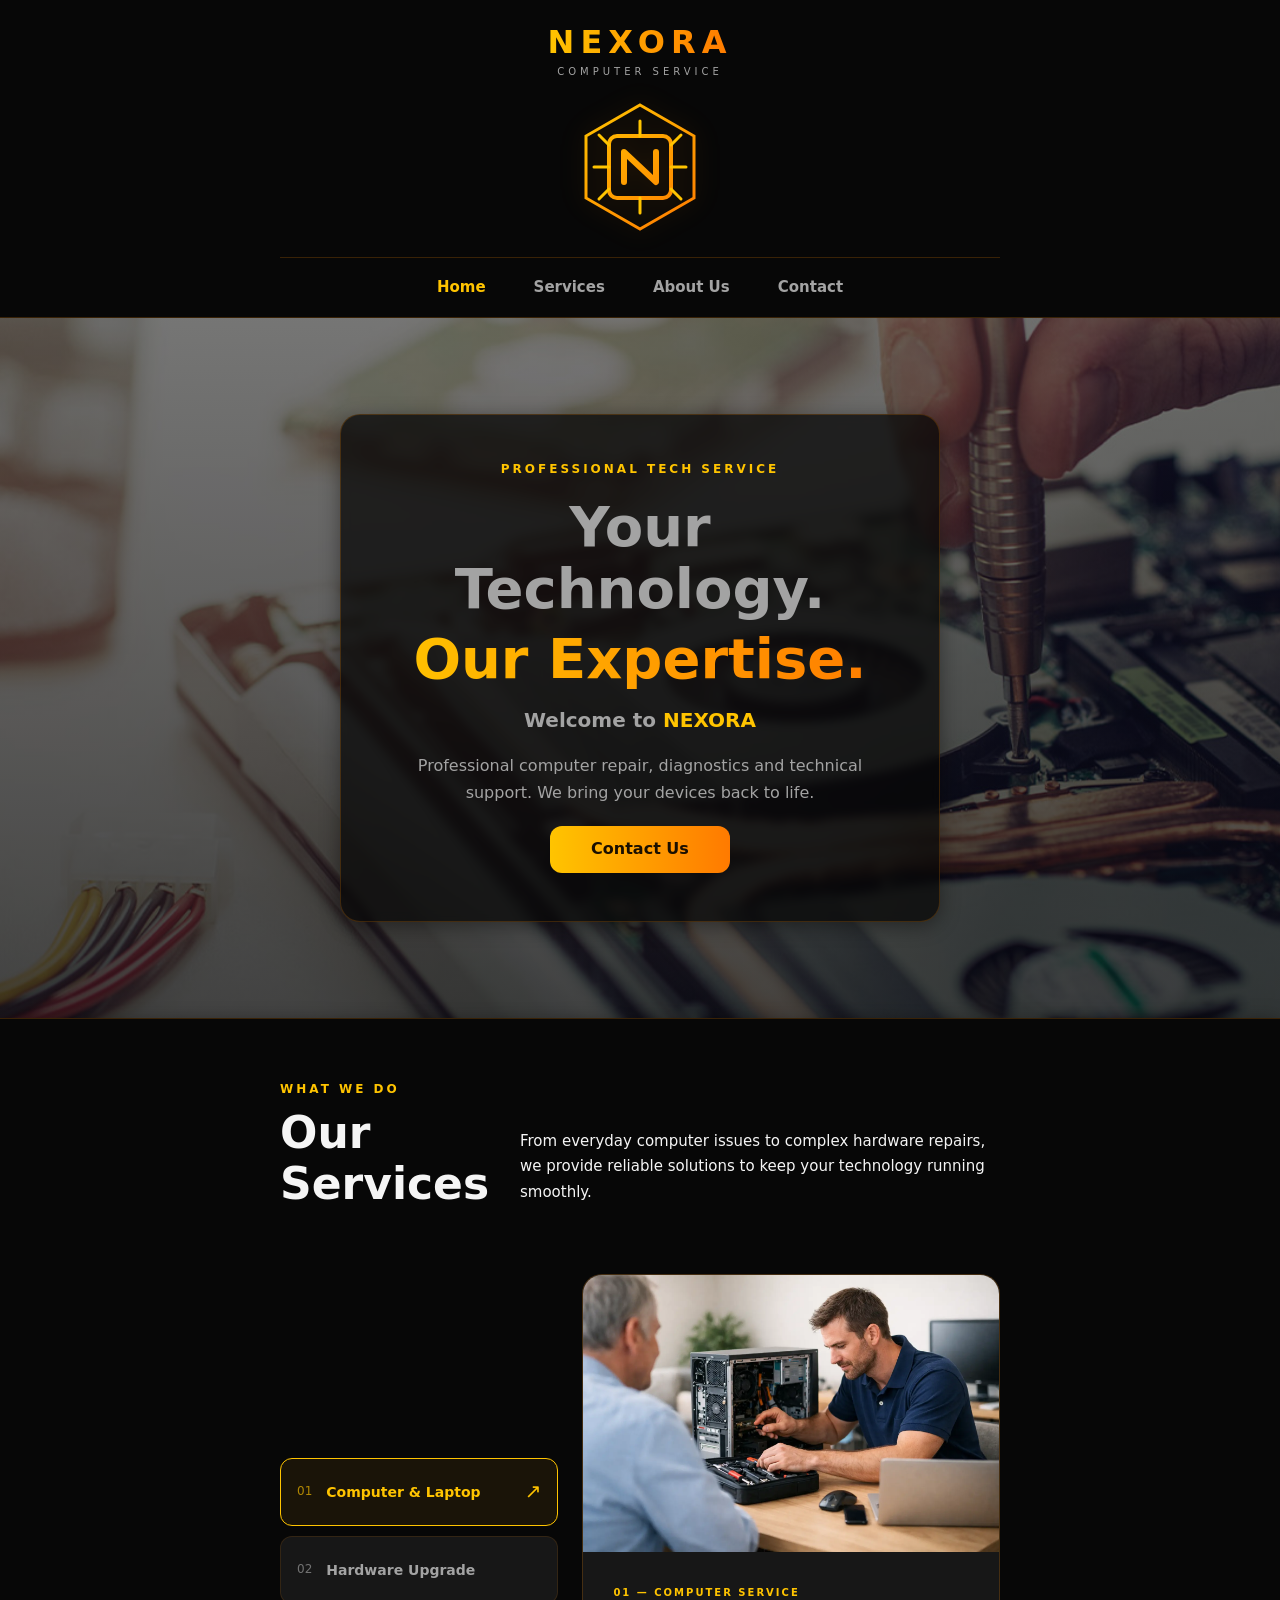
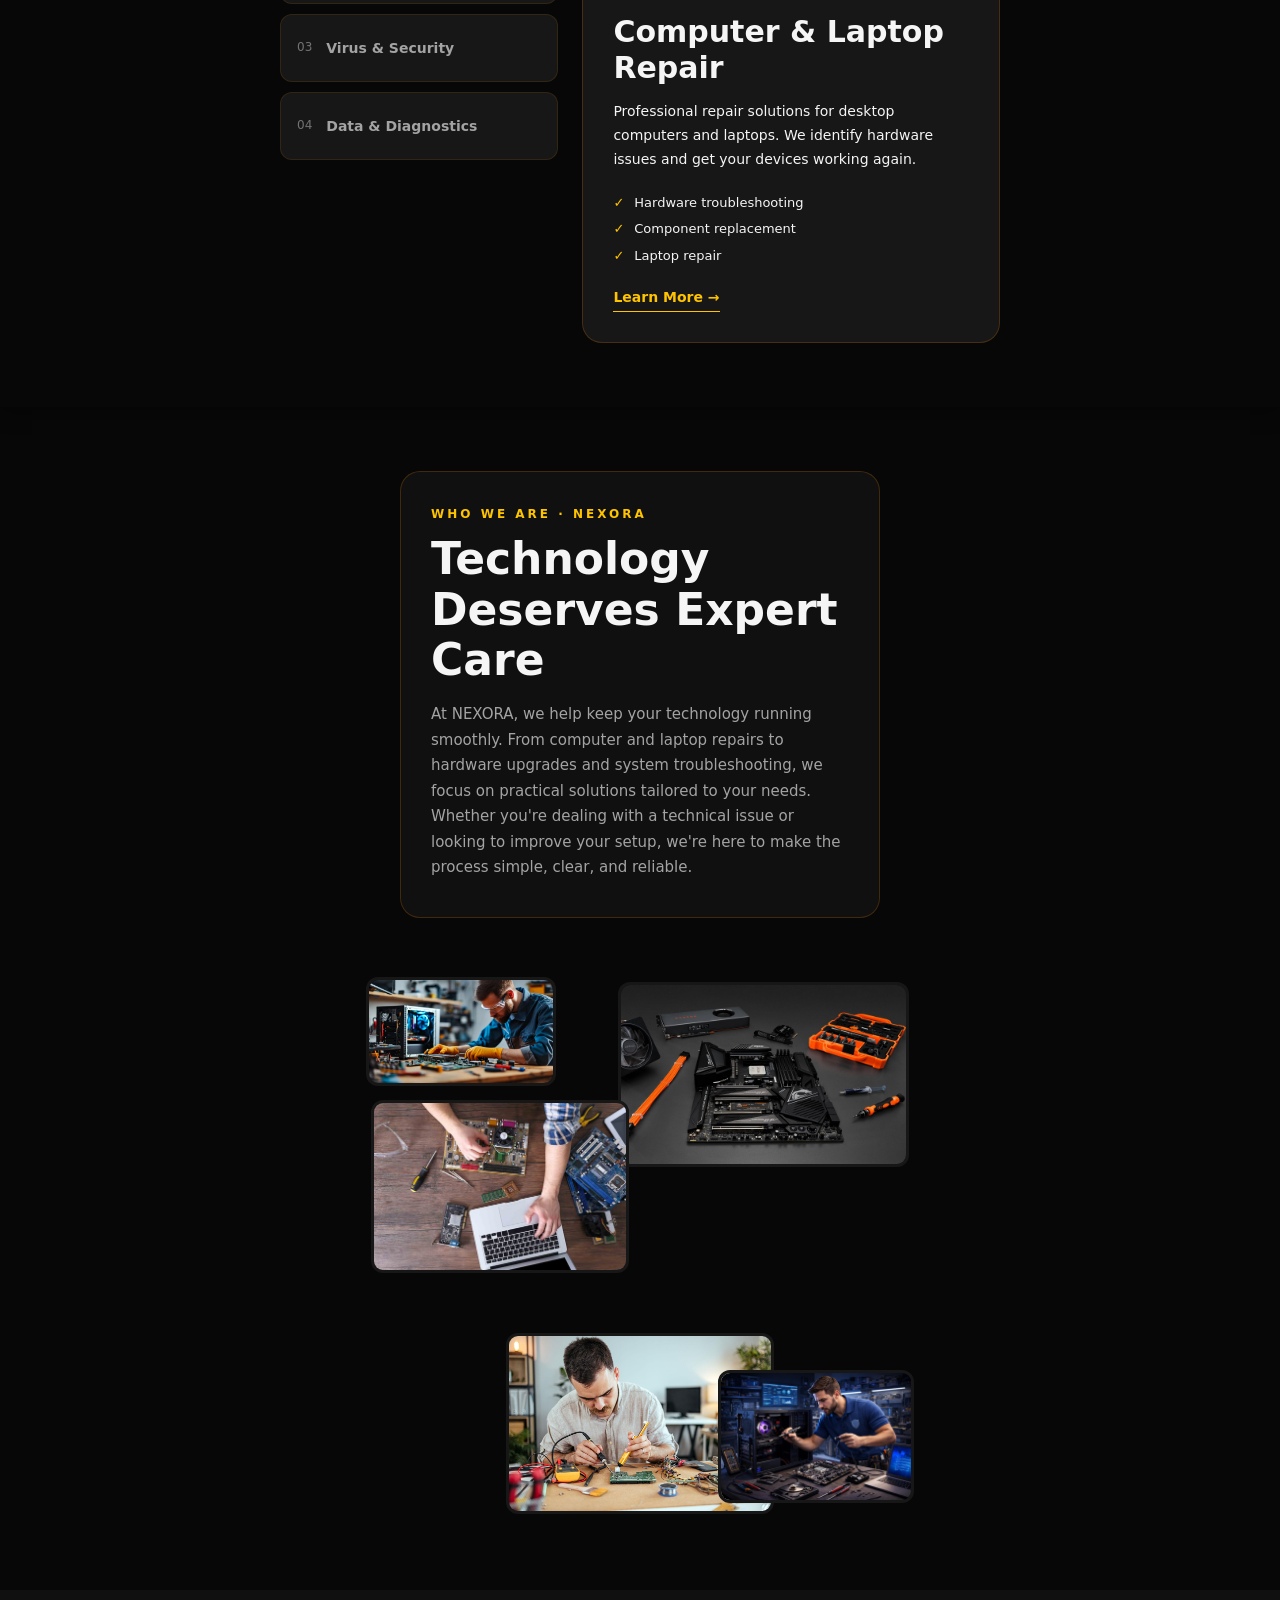
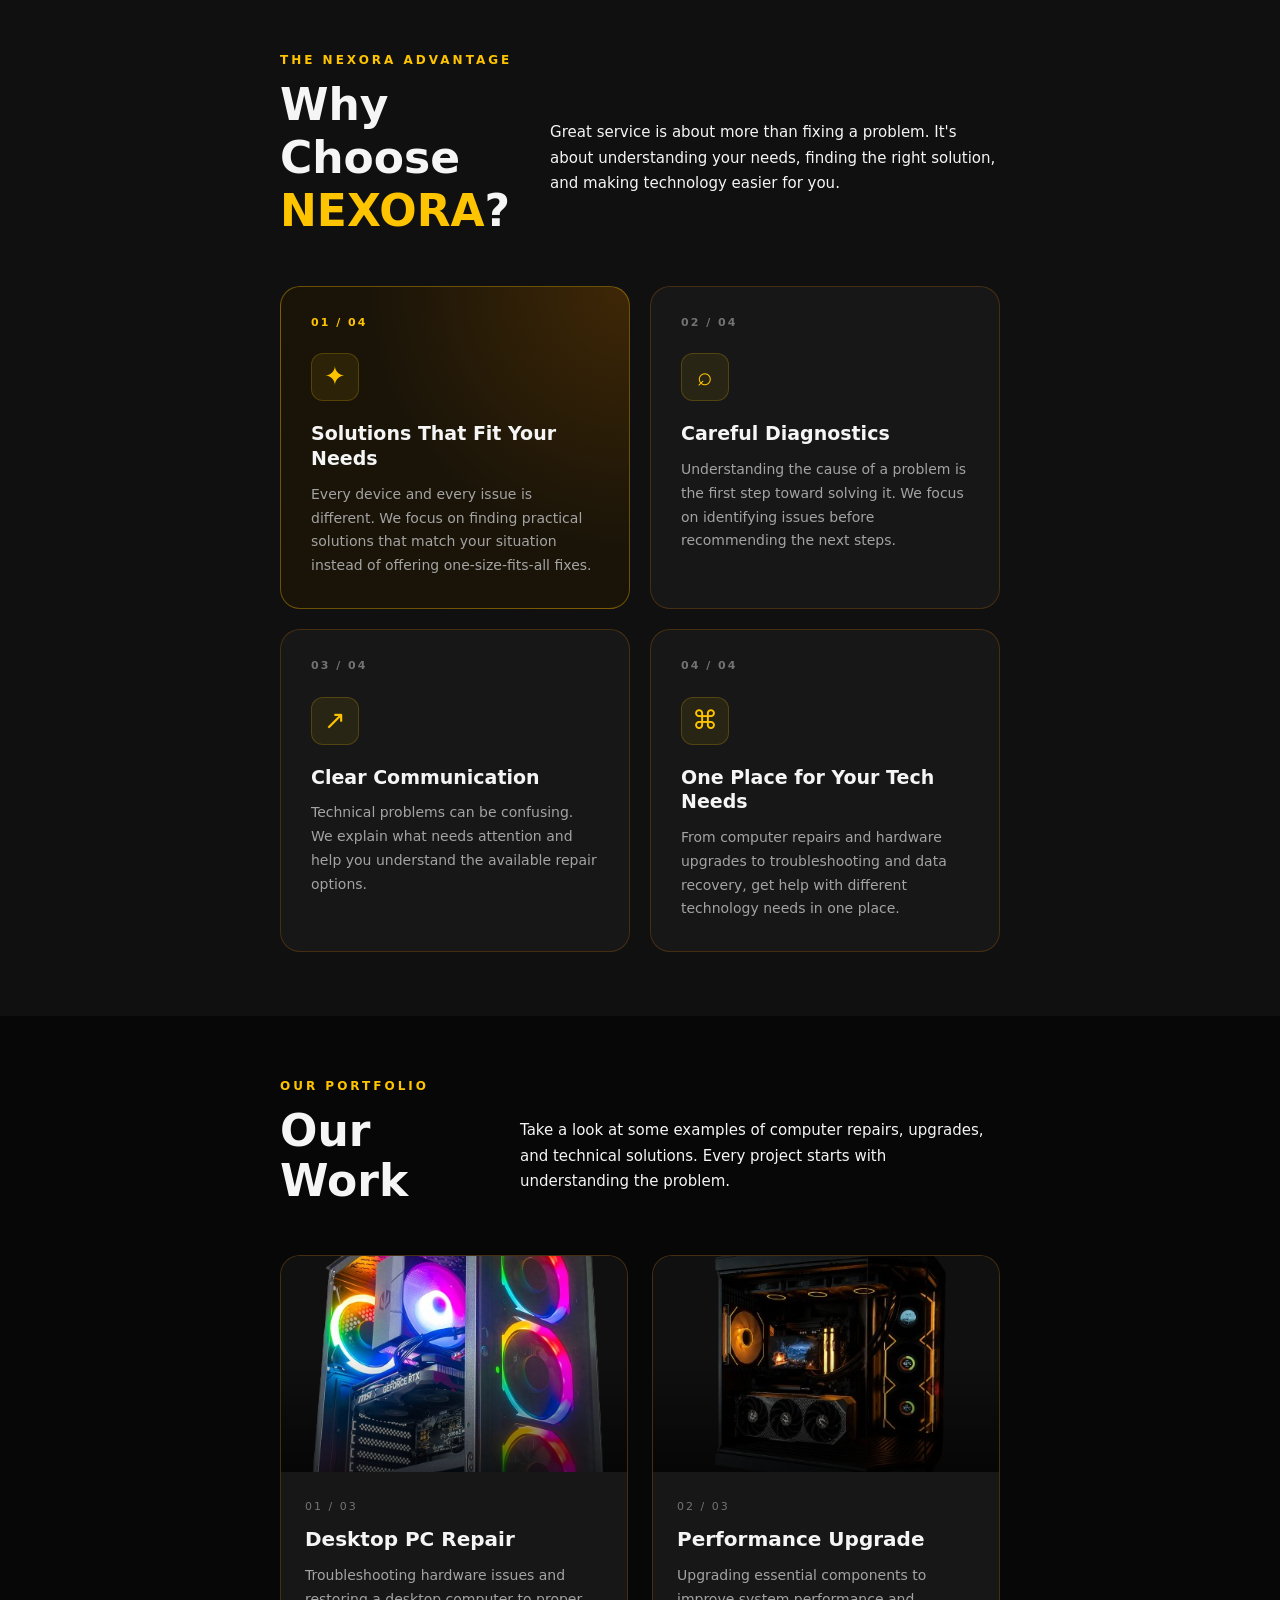
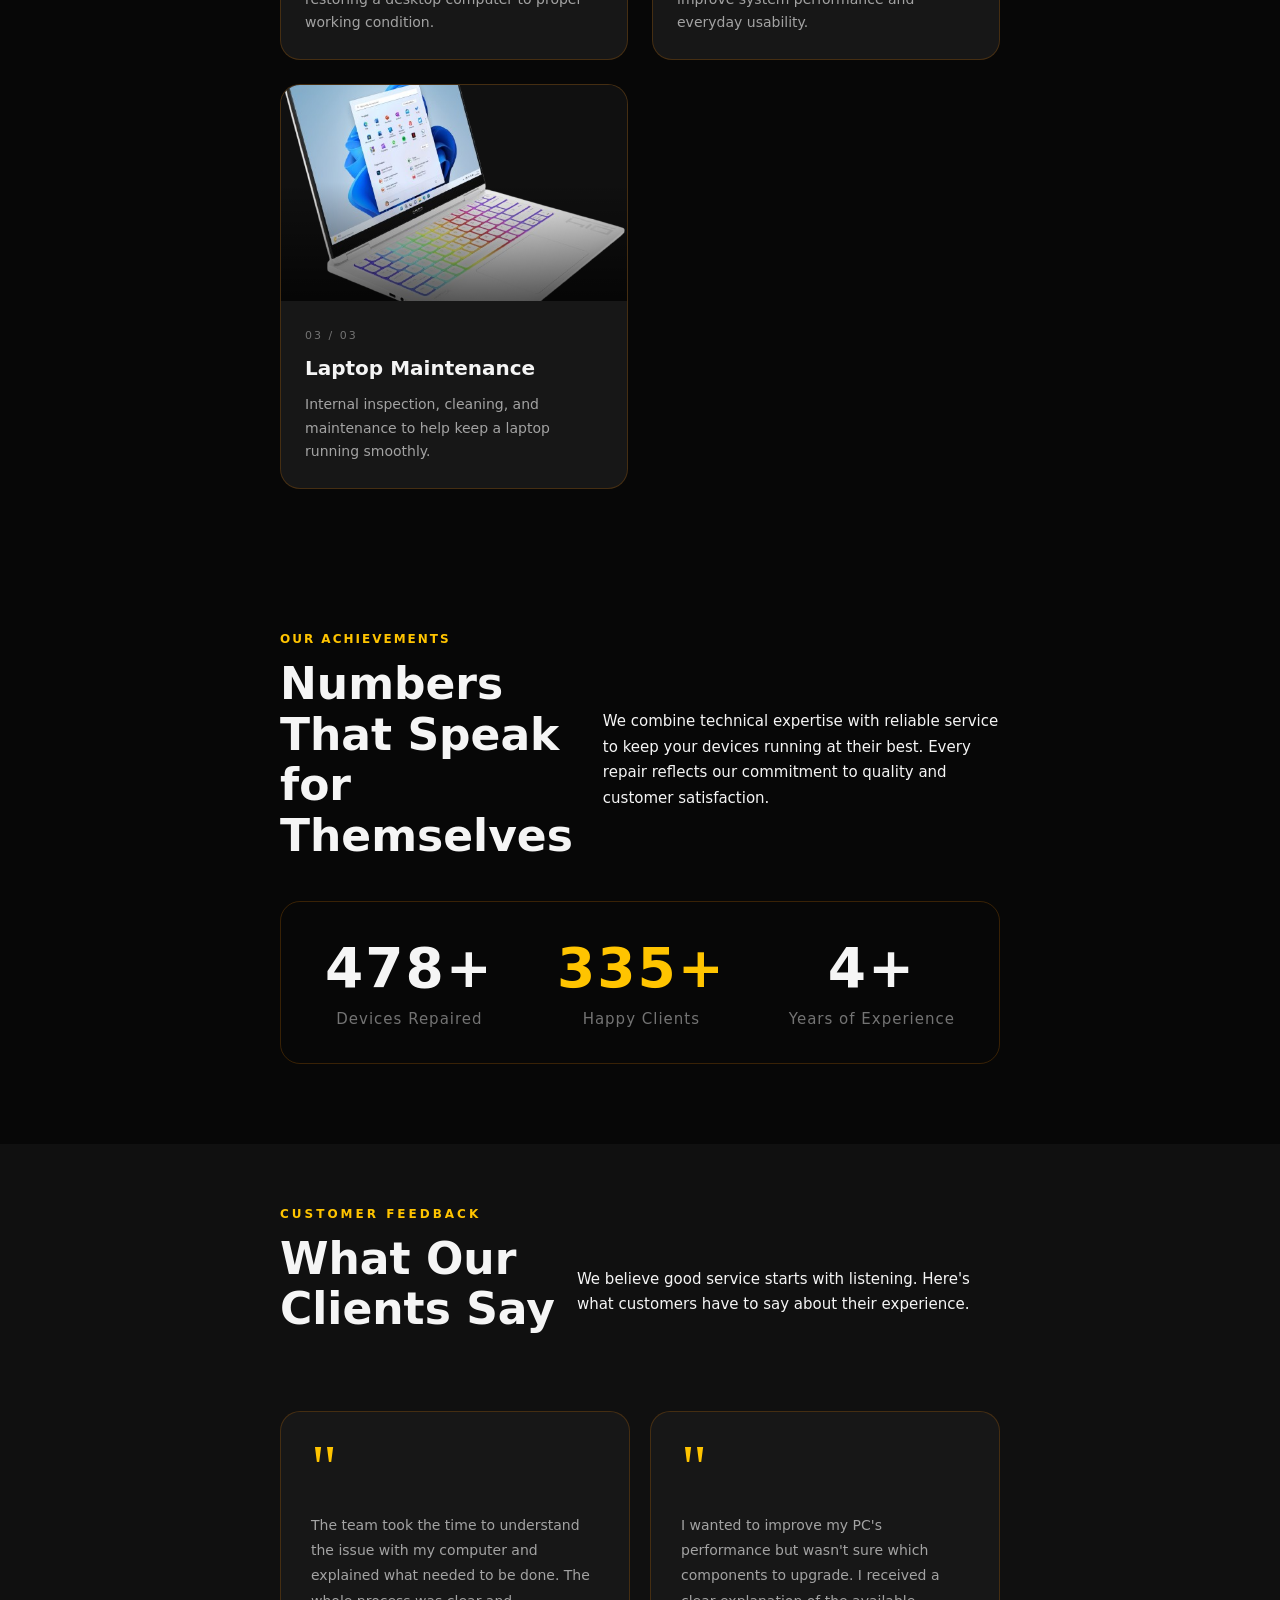
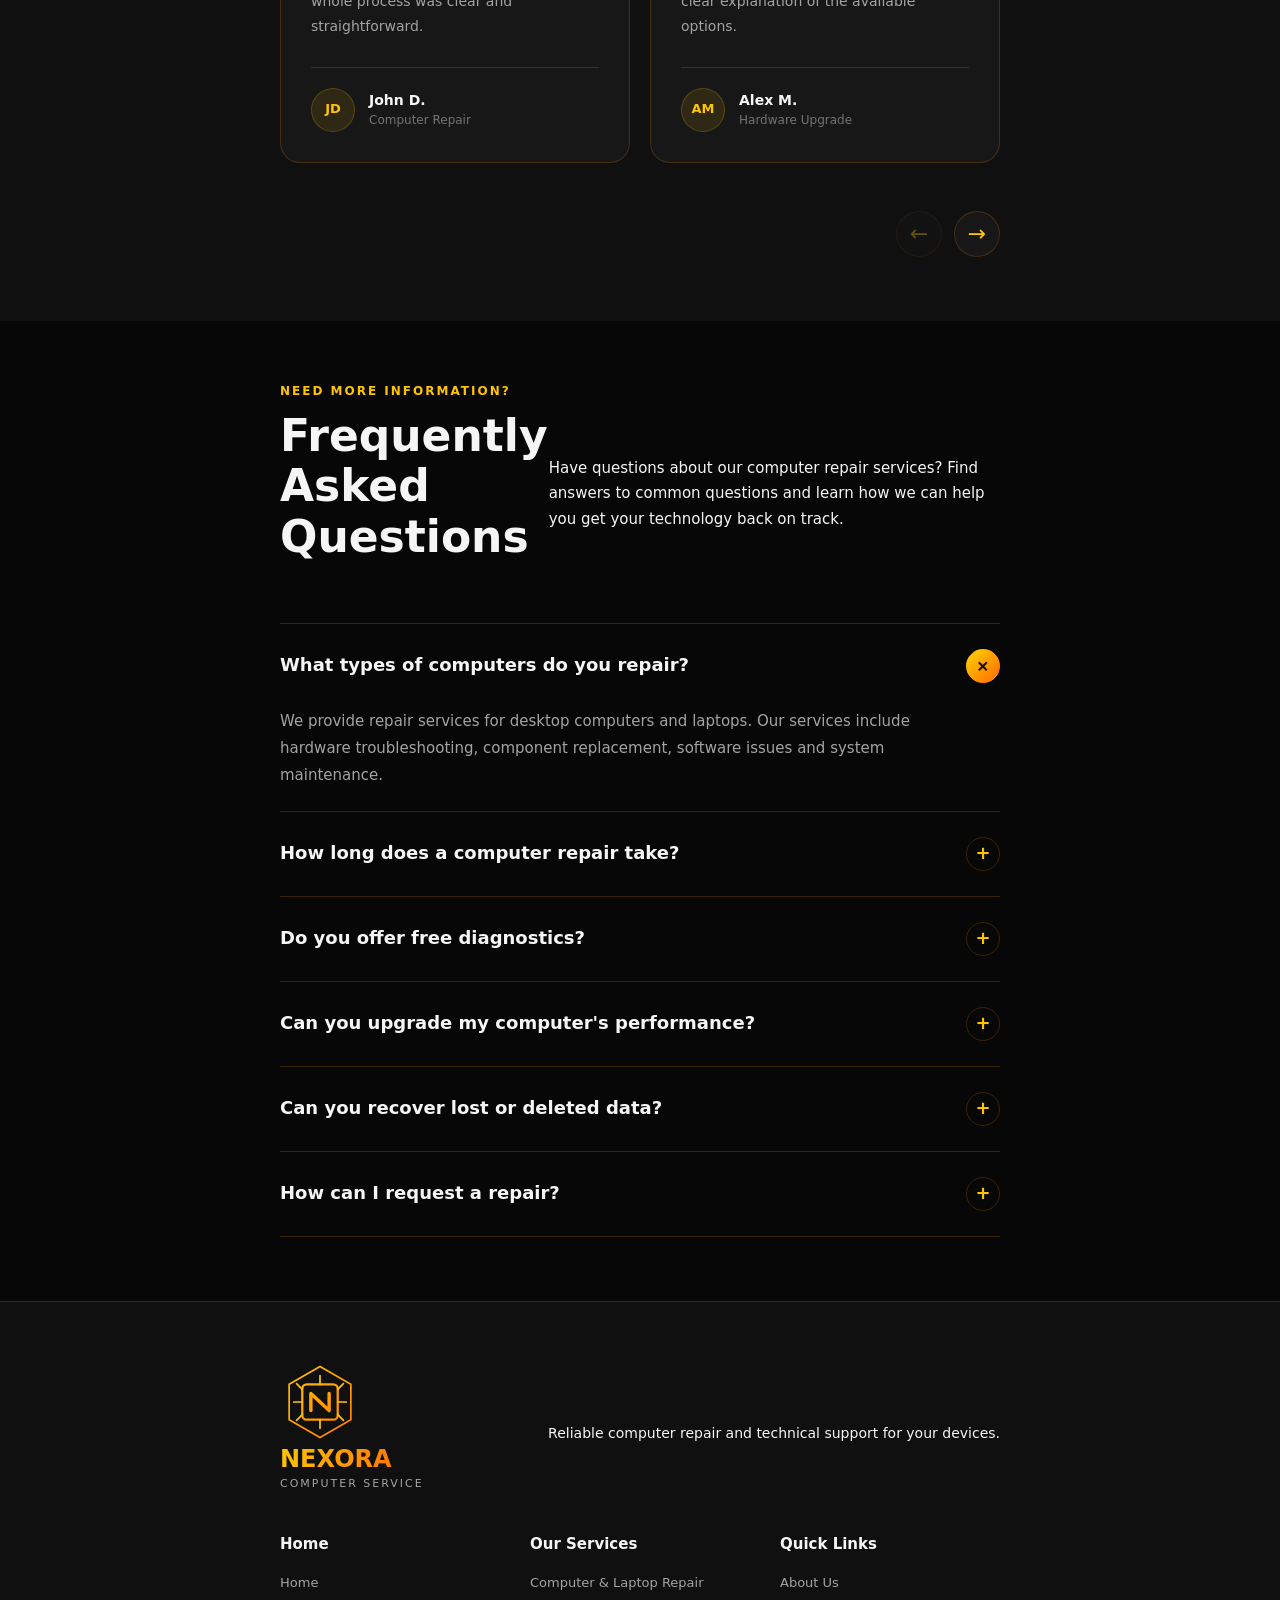
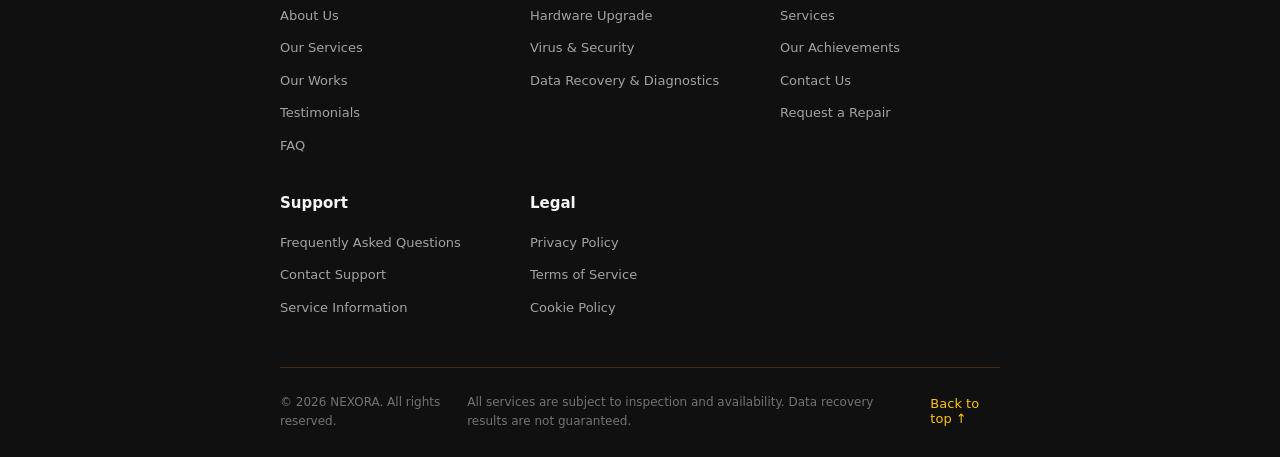
==== commit 2455c5a2: "add footer fix bugs" ====
--- a/index.html
+++ b/index.html
@@ -31,14 +31,12 @@
             xmlns="http://www.w3.org/2000/svg"
             aria-hidden="true"
           >
-            <!-- Outer frame -->
             <path
               d="M70 8L124 39V101L70 132L16 101V39L70 8Z"
               stroke="url(#logo-gradient)"
               stroke-width="3"
             />
 
-            <!-- Inner chip -->
             <rect
               x="39"
               y="39"
@@ -49,7 +47,6 @@
               stroke-width="4"
             />
 
-            <!-- Chip connections -->
             <path
               d="M70 24V39M70 101V116M24 70H39M101 70H116
              M39 48L29 38M101 48L111 38
@@ -59,7 +56,6 @@
               stroke-linecap="round"
             />
 
-            <!-- Central symbol -->
             <path
               d="M54 85V55L86 85V55"
               stroke="url(#logo-gradient)"
@@ -129,8 +125,8 @@
 
       <section id="services" class="services">
         <div class="container">
+          <p class="services-label">WHAT WE DO</p>
           <div class="services-header">
-            <p class="services-label">WHAT WE DO</p>
             <h2 class="services-title">Our Services</h2>
             <p class="services-description">
               From everyday computer issues to complex hardware repairs, we
@@ -360,7 +356,7 @@
         </div>
       </section>
 
-      <section class="about">
+      <section id="about" class="about">
         <div class="container about-container">
           <div class="about-wrapper">
             <p class="about-label">
@@ -413,15 +409,13 @@
         </div>
       </section>
 
-      <section class="why-us">
+      <section id="why-us" class="why-us">
         <div class="container">
+          <p class="why-us-label">THE NEXORA ADVANTAGE</p>
           <div class="why-us-header">
-            <div class="why-us-heading">
-              <p class="why-us-label">THE NEXORA ADVANTAGE</p>
-              <h2 class="why-us-title">
-                Why Choose <span data-logo>NEXORA</span>?
-              </h2>
-            </div>
+            <h2 class="why-us-title">
+              Why Choose <span data-logo>NEXORA</span>?
+            </h2>
 
             <p class="why-us-description">
               Great service is about more than fixing a problem. It's about
@@ -485,13 +479,11 @@
         </div>
       </section>
 
-      <section class="our-work">
+      <section id="our-work" class="our-work">
         <div class="container">
+          <p class="our-work-label">OUR PORTFOLIO</p>
           <div class="our-work-header">
-            <div>
-              <p class="our-work-label">OUR PORTFOLIO</p>
-              <h2 class="our-work-title">Our Work</h2>
-            </div>
+            <h2 class="our-work-title">Our Work</h2>
 
             <p class="our-work-description">
               Take a look at some examples of computer repairs, upgrades, and
@@ -603,10 +595,10 @@
         </div>
       </section>
 
-      <section class="testimonials">
+      <section id="testimonial" class="testimonials">
         <div class="container">
+          <p class="testimonials-label">CUSTOMER FEEDBACK</p>
           <div class="testimonials-header">
-            <p class="testimonials-label">CUSTOMER FEEDBACK</p>
             <h2 class="testimonials-title">What Our Clients Say</h2>
             <p class="testimonials-description">
               We believe good service starts with listening. Here's what
@@ -749,11 +741,10 @@
         </div>
       </section>
 
-      <section class="faq">
+      <section id="faq" class="faq">
         <div class="container">
+          <p class="faq-label">NEED MORE INFORMATION?</p>
           <div class="faq-header">
-            <p class="faq-label">NEED MORE INFORMATION?</p>
-
             <h2 class="faq-title">Frequently Asked Questions</h2>
 
             <p class="faq-description">
@@ -771,14 +762,11 @@
               </summary>
 
               <div class="faq-answer">
-                <div class="faq-answer">
-                  <p>
-                    We provide repair services for desktop computers and
-                    laptops. Our services include hardware troubleshooting,
-                    component replacement, software issues and system
-                    maintenance.
-                  </p>
-                </div>
+                <p>
+                  We provide repair services for desktop computers and laptops.
+                  Our services include hardware troubleshooting, component
+                  replacement, software issues and system maintenance.
+                </p>
               </div>
             </details>
 
@@ -789,14 +777,12 @@
               </summary>
 
               <div class="faq-answer">
-                <div class="faq-answer">
-                  <p>
-                    Repair time depends on the type of problem and the
-                    availability of replacement parts. Simple repairs may take
-                    less time, while complex hardware issues can require
-                    additional diagnostics.
-                  </p>
-                </div>
+                <p>
+                  Repair time depends on the type of problem and the
+                  availability of replacement parts. Simple repairs may take
+                  less time, while complex hardware issues can require
+                  additional diagnostics.
+                </p>
               </div>
             </details>
 
@@ -807,12 +793,10 @@
               </summary>
 
               <div class="faq-answer">
-                <div class="faq-answer">
-                  <p>
-                    Contact us to discuss diagnostic options and any associated
-                    costs before proceeding with your repair.
-                  </p>
-                </div>
+                <p>
+                  Contact us to discuss diagnostic options and any associated
+                  costs before proceeding with your repair.
+                </p>
               </div>
             </details>
 
@@ -823,13 +807,10 @@
               </summary>
 
               <div class="faq-answer">
-                <div class="faq-answer">
-                  <p>
-                    Yes! We can help improve your computer's performance with
-                    RAM upgrades, SSD installation and other hardware
-                    improvements.
-                  </p>
-                </div>
+                <p>
+                  Yes! We can help improve your computer's performance with RAM
+                  upgrades, SSD installation and other hardware improvements.
+                </p>
               </div>
             </details>
 
@@ -840,13 +821,11 @@
               </summary>
 
               <div class="faq-answer">
-                <div class="faq-answer">
-                  <p>
-                    We offer data recovery services where technically possible.
-                    Recovery success depends on the condition of the storage
-                    device and the type of data loss.
-                  </p>
-                </div>
+                <p>
+                  We offer data recovery services where technically possible.
+                  Recovery success depends on the condition of the storage
+                  device and the type of data loss.
+                </p>
               </div>
             </details>
 
@@ -857,19 +836,171 @@
               </summary>
 
               <div class="faq-answer">
-                <div class="faq-answer">
-                  <p>
-                    You can contact us through our contact form. Describe your
-                    device and the issue you're experiencing, and we'll get back
-                    to you with the next steps.
-                  </p>
-                </div>
+                <p>
+                  You can contact us through our contact form. Describe your
+                  device and the issue you're experiencing, and we'll get back
+                  to you with the next steps.
+                </p>
               </div>
             </details>
           </div>
         </div>
       </section>
     </main>
+    <footer class="footer">
+      <div class="container">
+        <div class="footer-brand">
+          <div>
+            <a href="./index.html" class="footer-logo" aria-label="Nexora home">
+              <svg
+                class="footer-logo-icon"
+                width="100"
+                height="100"
+                viewBox="0 0 140 140"
+                fill="none"
+                xmlns="http://www.w3.org/2000/svg"
+                aria-hidden="true"
+              >
+                <path
+                  d="M70 8L124 39V101L70 132L16 101V39L70 8Z"
+                  stroke="url(#logo-gradient)"
+                  stroke-width="3"
+                />
+                <rect
+                  x="39"
+                  y="39"
+                  width="62"
+                  height="62"
+                  rx="8"
+                  stroke="url(#logo-gradient)"
+                  stroke-width="4"
+                />
+                <path
+                  d="M70 24V39M70 101V116M24 70H39M101 70H116
+               M39 48L29 38M101 48L111 38
+               M39 92L29 102M101 92L111 102"
+                  stroke="#FFC400"
+                  stroke-width="3"
+                  stroke-linecap="round"
+                />
+                <path
+                  d="M54 85V55L86 85V55"
+                  stroke="url(#logo-gradient)"
+                  stroke-width="6"
+                  stroke-linecap="round"
+                  stroke-linejoin="round"
+                />
+                <defs>
+                  <linearGradient
+                    id="logo-gradient"
+                    x1="16"
+                    y1="8"
+                    x2="124"
+                    y2="132"
+                    gradientUnits="userSpaceOnUse"
+                  >
+                    <stop stop-color="#FFC400" />
+                    <stop offset="1" stop-color="#FF7A00" />
+                  </linearGradient>
+                </defs>
+              </svg>
+            </a>
+            <div class="footer-brand-info">
+              <a href="./index.html" class="footer-company-name" data-logo>
+                NEXORA
+              </a>
+              <p class="footer-subtitle">COMPUTER SERVICE</p>
+            </div>
+          </div>
+
+          <p class="footer-brand-description">
+            Reliable computer repair and technical support for your devices.
+          </p>
+        </div>
+
+        <nav class="footer-navigation" aria-label="Footer navigation">
+          <div class="footer-column">
+            <h3 class="footer-heading">Home</h3>
+
+            <ul class="footer-list">
+              <li><a href="./index.html">Home</a></li>
+              <li><a href="#about">About Us</a></li>
+              <li><a href="#services">Our Services</a></li>
+              <li><a href="#our-work">Our Works</a></li>
+              <li><a href="#testimonials">Testimonials</a></li>
+              <li><a href="#faq">FAQ</a></li>
+            </ul>
+          </div>
+
+          <div class="footer-column">
+            <h3 class="footer-heading">Our Services</h3>
+
+            <ul class="footer-list">
+              <li>
+                <a href="./pages/computer-repair.html">
+                  Computer & Laptop Repair
+                </a>
+              </li>
+              <li>
+                <a href="./pages/hardware-upgrade.html"> Hardware Upgrade </a>
+              </li>
+              <li>
+                <a href="./pages/security.html">Virus & Security</a>
+              </li>
+              <li>
+                <a href="./pages/data.html"> Data Recovery & Diagnostics </a>
+              </li>
+            </ul>
+          </div>
+
+          <div class="footer-column">
+            <h3 class="footer-heading">Quick Links</h3>
+
+            <ul class="footer-list">
+              <li><a href="#about">About Us</a></li>
+              <li><a href="#services">Services</a></li>
+              <li><a href="#stats">Our Achievements</a></li>
+              <li><a href="./pages/contact.html">Contact Us</a></li>
+              <li><a href="./pages/contact.html">Request a Repair</a></li>
+            </ul>
+          </div>
+
+          <div class="footer-column">
+            <h3 class="footer-heading">Support</h3>
+
+            <ul class="footer-list">
+              <li><a href="#faq">Frequently Asked Questions</a></li>
+              <li><a href="./pages/contact.html">Contact Support</a></li>
+              <li><a href="#services">Service Information</a></li>
+            </ul>
+          </div>
+
+          <div class="footer-column">
+            <h3 class="footer-heading">Legal</h3>
+
+            <ul class="footer-list">
+              <li><a href="./pages/privacy-policy.html">Privacy Policy</a></li>
+              <li><a href="./pages/terms.html">Terms of Service</a></li>
+              <li><a href="./pages/cookies.html">Cookie Policy</a></li>
+            </ul>
+          </div>
+        </nav>
+
+        <div class="footer-bottom">
+          <p class="footer-copyright">
+            © 2026 <span data-logo>NEXORA</span>. All rights reserved.
+          </p>
+
+          <p class="footer-disclaimer" data-disclaimer>
+            All services are subject to inspection and availability. Data
+            recovery results are not guaranteed.
+          </p>
+
+          <a href="#top" class="footer-back-to-top">Back to top ↑</a>
+        </div>
+      </div>
+    </footer>
+
     <script src="./js/services.js" defer></script>
     <script src="./js/testimonials.js"></script>
     <script src="./js/faq.js"></script>
--- a/style/style.css
+++ b/style/style.css
@@ -404,7 +404,10 @@
 }
 
 .services-header {
-  max-width: 600px;
+  display: flex;
+  flex-direction: column;
+
+  gap: 15px;
   margin-bottom: 36px;
 }
 
@@ -632,9 +635,17 @@
 
 @media (min-width: 768px) {
   .services-header {
+    flex-direction: row;
+    justify-content: space-between;
+    align-items: center;
     margin-bottom: 48px;
   }
-
+  .services-title {
+    max-width: 480px;
+  }
+  .services-description {
+    max-width: 480px;
+  }
   .services-content {
     display: grid;
     grid-template-columns: 0.8fr 1.2fr;
@@ -732,7 +743,7 @@
   font-size: clamp(30px, 5vw, 44px);
   margin-bottom: 16px;
   font-weight: 800;
-  color: var(--color-text-secondary, #a3a3a3);
+  color: var(--color-text);
 }
 .about-description {
   line-height: 1.7;
@@ -827,10 +838,6 @@
   margin-bottom: 36px;
 }
 
-.why-us-heading {
-  max-width: 600px;
-}
-
 .why-us-label {
   margin-bottom: 12px;
 
@@ -849,9 +856,7 @@
 .why-us-title span {
   color: var(--color-primary, #ffc400);
 }
-.why-us-descritpion {
-  max-width: 480px;
-  color: var(--color-text-secondary, #a3a3a3);
+.why-us-description {
   font-size: 15px;
   line-height: 1.7;
 }
@@ -937,11 +942,16 @@
   .why-us-header {
     flex-direction: row;
     justify-content: space-between;
-    align-items: end;
+    align-items: center;
     gap: 40px;
     margin-bottom: 48px;
   }
-
+  .why-us-title {
+    max-width: 480px;
+  }
+  .why-us-description {
+    max-width: 480px;
+  }
   .why-us-grid {
     grid-template-columns: repeat(2, minmax(0, 1fr));
     gap: 20px;
@@ -1011,7 +1021,7 @@
 .stats-description {
   line-height: 1.7;
   font-size: 15px;
-  color: var(--color-text-secondary, #a3a3a3);
+  color: var(--color-text);
 }
 
 .stats-list {
@@ -1063,11 +1073,11 @@
   }
 
   .stats-title {
-    max-width: 450px;
+    max-width: 480px;
   }
 
   .stats-description {
-    max-width: 450px;
+    max-width: 480px;
   }
 
   .stats-list {
@@ -1105,8 +1115,6 @@
 }
 
 .our-work-description {
-  max-width: 480px;
-
   color: var(--color-text);
   font-size: 15px;
   line-height: 1.7;
@@ -1207,9 +1215,15 @@
   .our-work-header {
     flex-direction: row;
     justify-content: space-between;
-    align-items: end;
+    align-items: center;
     gap: 40px;
     margin-bottom: 48px;
+  }
+  .our-work-description {
+    max-width: 480px;
+  }
+  .our-work-title {
+    max-width: 480px;
   }
   .our-work-grid {
     grid-template-columns: repeat(2, minmax(0, 1fr));
@@ -1241,9 +1255,10 @@
 }
 
 .testimonials-header {
-  max-width: 650px;
-  margin: 0 auto 40px;
-  text-align: center;
+  display: flex;
+  flex-direction: column;
+  gap: 15px;
+  margin-bottom: 40px;
 }
 
 .testimonials-label {
@@ -1262,7 +1277,6 @@
 }
 
 .testimonials-description {
-  color: var(--color-text-secondary, #a3a3a3);
   font-size: 15px;
   line-height: 1.7;
 }
@@ -1419,7 +1433,17 @@
   .testimonials-track {
     grid-auto-columns: calc((100% - 20px) / 2);
   }
-
+  .testimonials-header {
+    flex-direction: row;
+    justify-content: space-between;
+    align-items: center;
+  }
+  .testimonials-title {
+    max-width: 480px;
+  }
+  .testimonials-description {
+    max-width: 480px;
+  }
   .testimonial-card {
     padding: 30px;
   }
@@ -1451,7 +1475,6 @@
 /* #region FAQ */
 
 .faq-header {
-  max-width: 650px;
   margin-bottom: 35px;
 }
 
@@ -1473,7 +1496,7 @@
   font-size: 15px;
   line-height: 1.7;
 
-  color: var(--color-text-secondary);
+  color: var(--color-text);
 }
 
 .faq-list {
@@ -1529,12 +1552,9 @@
 }
 
 .faq-answer {
-  display: grid;
-  grid-template-rows: 0fr;
-  opacity: 0;
-  transition:
-    grid-template-rows var(--transition),
-    opacity var(--transition);
+  height: 0;
+  overflow: hidden;
+  transition: height var(--transition);
 }
 
 .faq-item[open] .faq-answer {
@@ -1564,9 +1584,17 @@
 
 @media (min-width: 768px) {
   .faq-header {
+    display: flex;
+    justify-content: space-between;
+    align-items: center;
     margin-bottom: 45px;
   }
-
+  .faq-title {
+    max-width: 480px;
+  }
+  .faq-description {
+    max-width: 480px;
+  }
   .faq-question {
     padding-block: 25px;
     font-size: 18px;
@@ -1578,10 +1606,128 @@
 }
 
 @media (prefers-reduced-motion: reduce) {
-  .faq-answer,
-  .faq-icon {
+  .faq-answer {
     transition: none;
   }
 }
 
 /* #endregion */
+
+/* #region Footer */
+.footer {
+  padding-block: 60px 25px;
+  background: var(--color-bg-secondary);
+  border-top: var(--border);
+}
+
+.footer-brand {
+  margin-bottom: 45px;
+  display: flex;
+  flex-direction: column;
+  gap: 15px;
+}
+
+.footer-logo-icon {
+  width: 80px;
+  height: 80px;
+}
+
+.footer-company-name {
+  font-size: 24px;
+  font-weight: 800;
+  background: var(--gradient-primary);
+  background-clip: text;
+  -webkit-background-clip: text;
+  color: transparent;
+}
+
+.footer-subtitle {
+  margin-top: 5px;
+  font-size: 11px;
+  letter-spacing: 2px;
+  color: var(--color-text-secondary);
+}
+
+.footer-brand-description {
+  max-width: 480px;
+  margin-top: 15px;
+  color: var(--color-text);
+  font-size: 14px;
+  line-height: 1.7;
+}
+
+.footer-navigation {
+  display: grid;
+  grid-template-columns: repeat(2, minmax(0, 1fr));
+  gap: 35px 20px;
+}
+
+.footer-heading {
+  margin-bottom: 20px;
+  font-size: 15px;
+  font-weight: 700;
+  color: var(--color-text);
+}
+
+.footer-list {
+  display: flex;
+  flex-direction: column;
+  gap: 13px;
+}
+
+.footer-list a {
+  font-size: 13px;
+  line-height: 1.5;
+  color: var(--color-text-secondary);
+  transition: color var(--transition);
+}
+
+.footer-list a:hover {
+  color: var(--color-primary);
+}
+
+.footer-bottom {
+  display: flex;
+  flex-direction: column;
+  gap: 15px;
+  margin-top: 50px;
+  padding-top: 25px;
+  border-top: var(--border);
+}
+
+.footer-copyright,
+.footer-disclaimer {
+  font-size: 12px;
+  line-height: 1.6;
+  color: var(--color-text-muted);
+}
+
+.footer-back-to-top {
+  font-size: 13px;
+  color: var(--color-primary);
+}
+
+@media (min-width: 768px) {
+  .footer-navigation {
+    grid-template-columns: repeat(3, minmax(0, 1fr));
+    gap: 40px 30px;
+  }
+  .footer-brand {
+    flex-direction: row;
+    justify-content: space-between;
+    align-items: center;
+  }
+  .footer-bottom {
+    flex-direction: row;
+    align-items: center;
+    justify-content: space-between;
+  }
+}
+
+@media (min-width: 1440px) {
+  .footer-navigation {
+    grid-template-columns: repeat(5, minmax(0, 1fr));
+    gap: 25px;
+  }
+}
+/* #endregion */
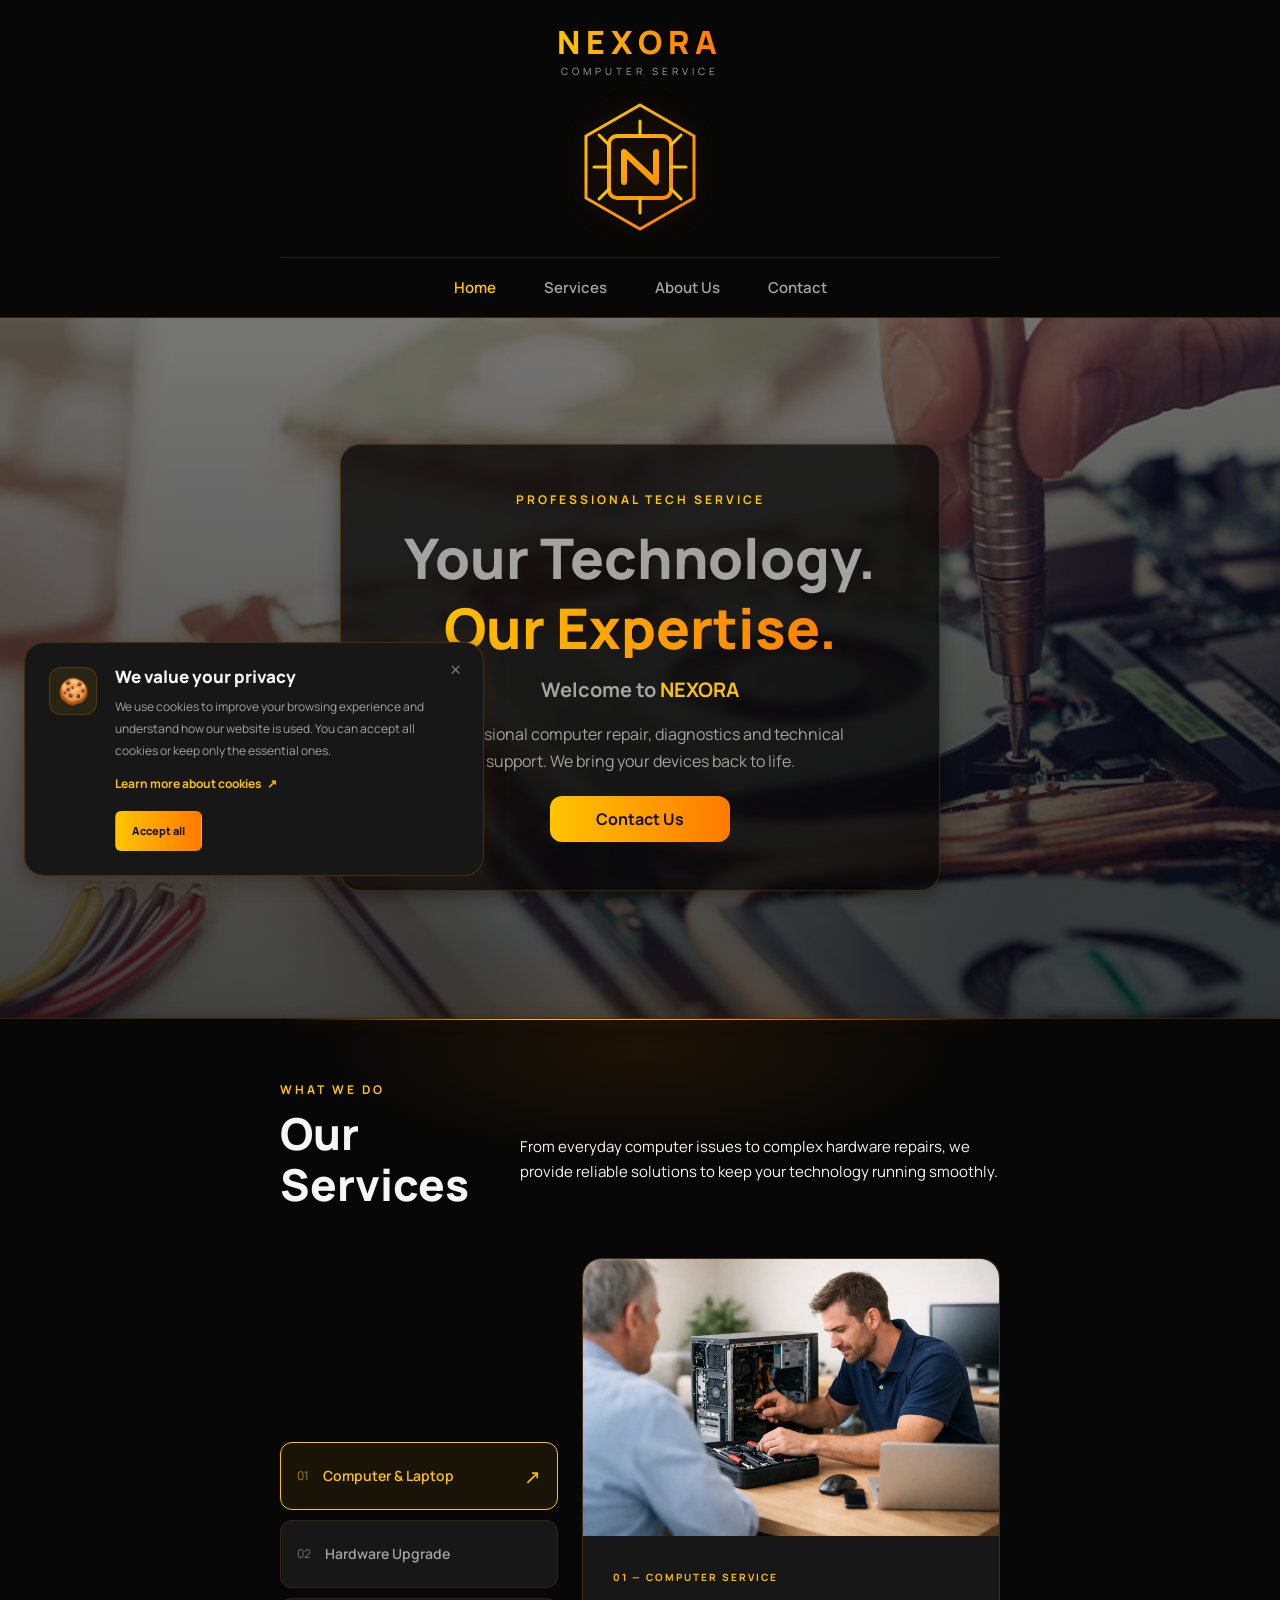
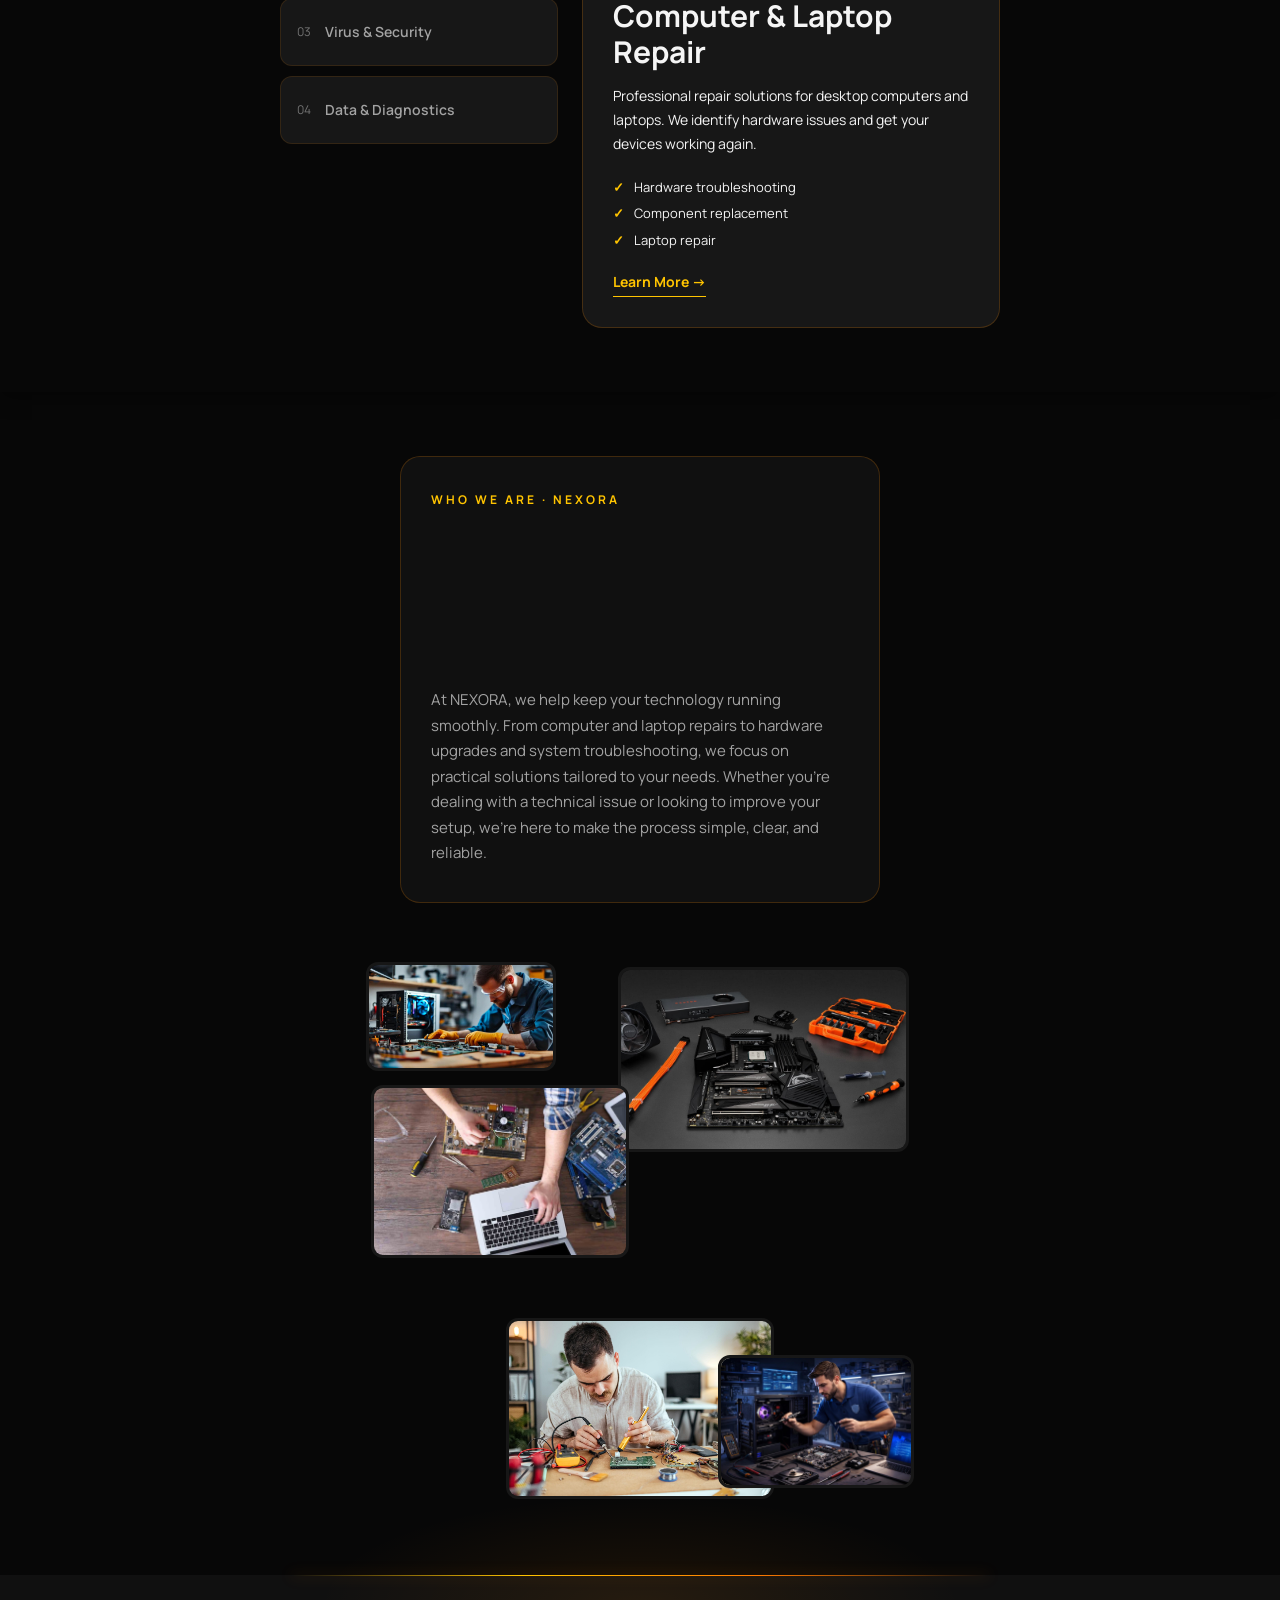
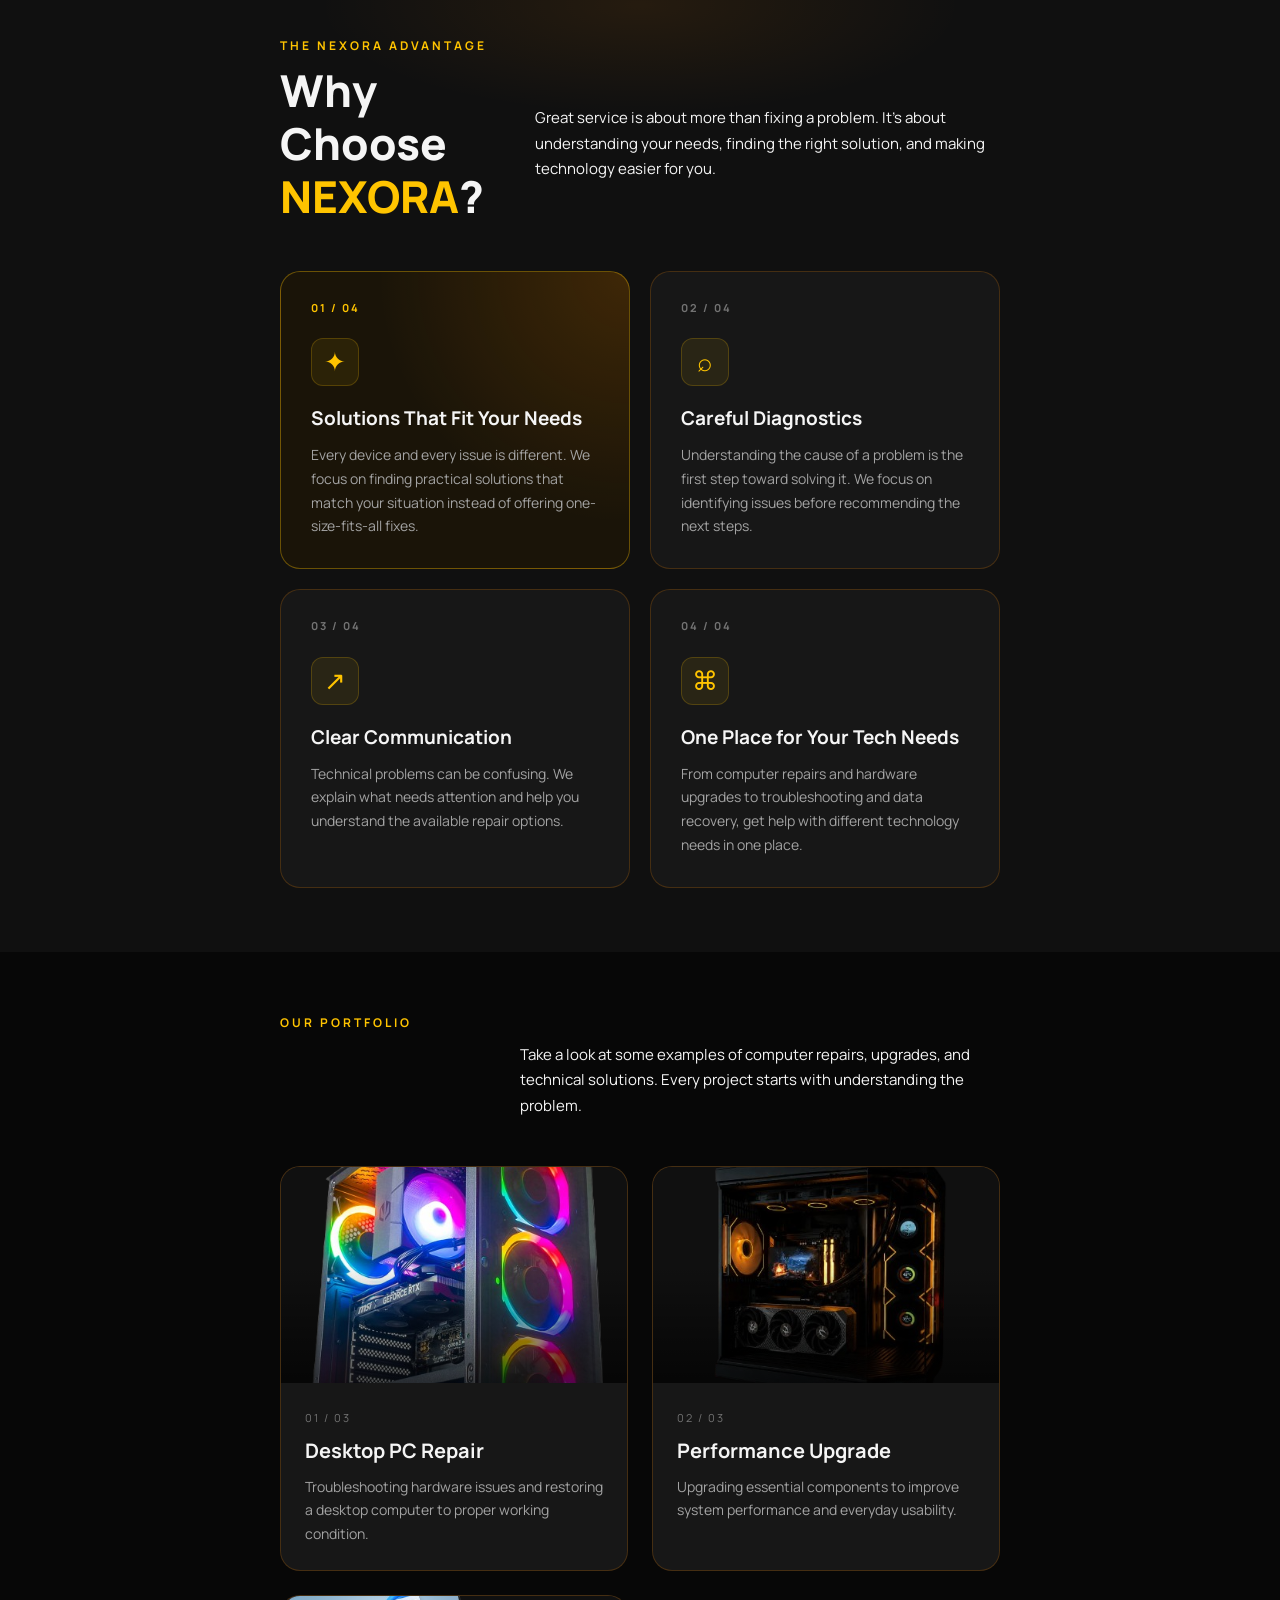
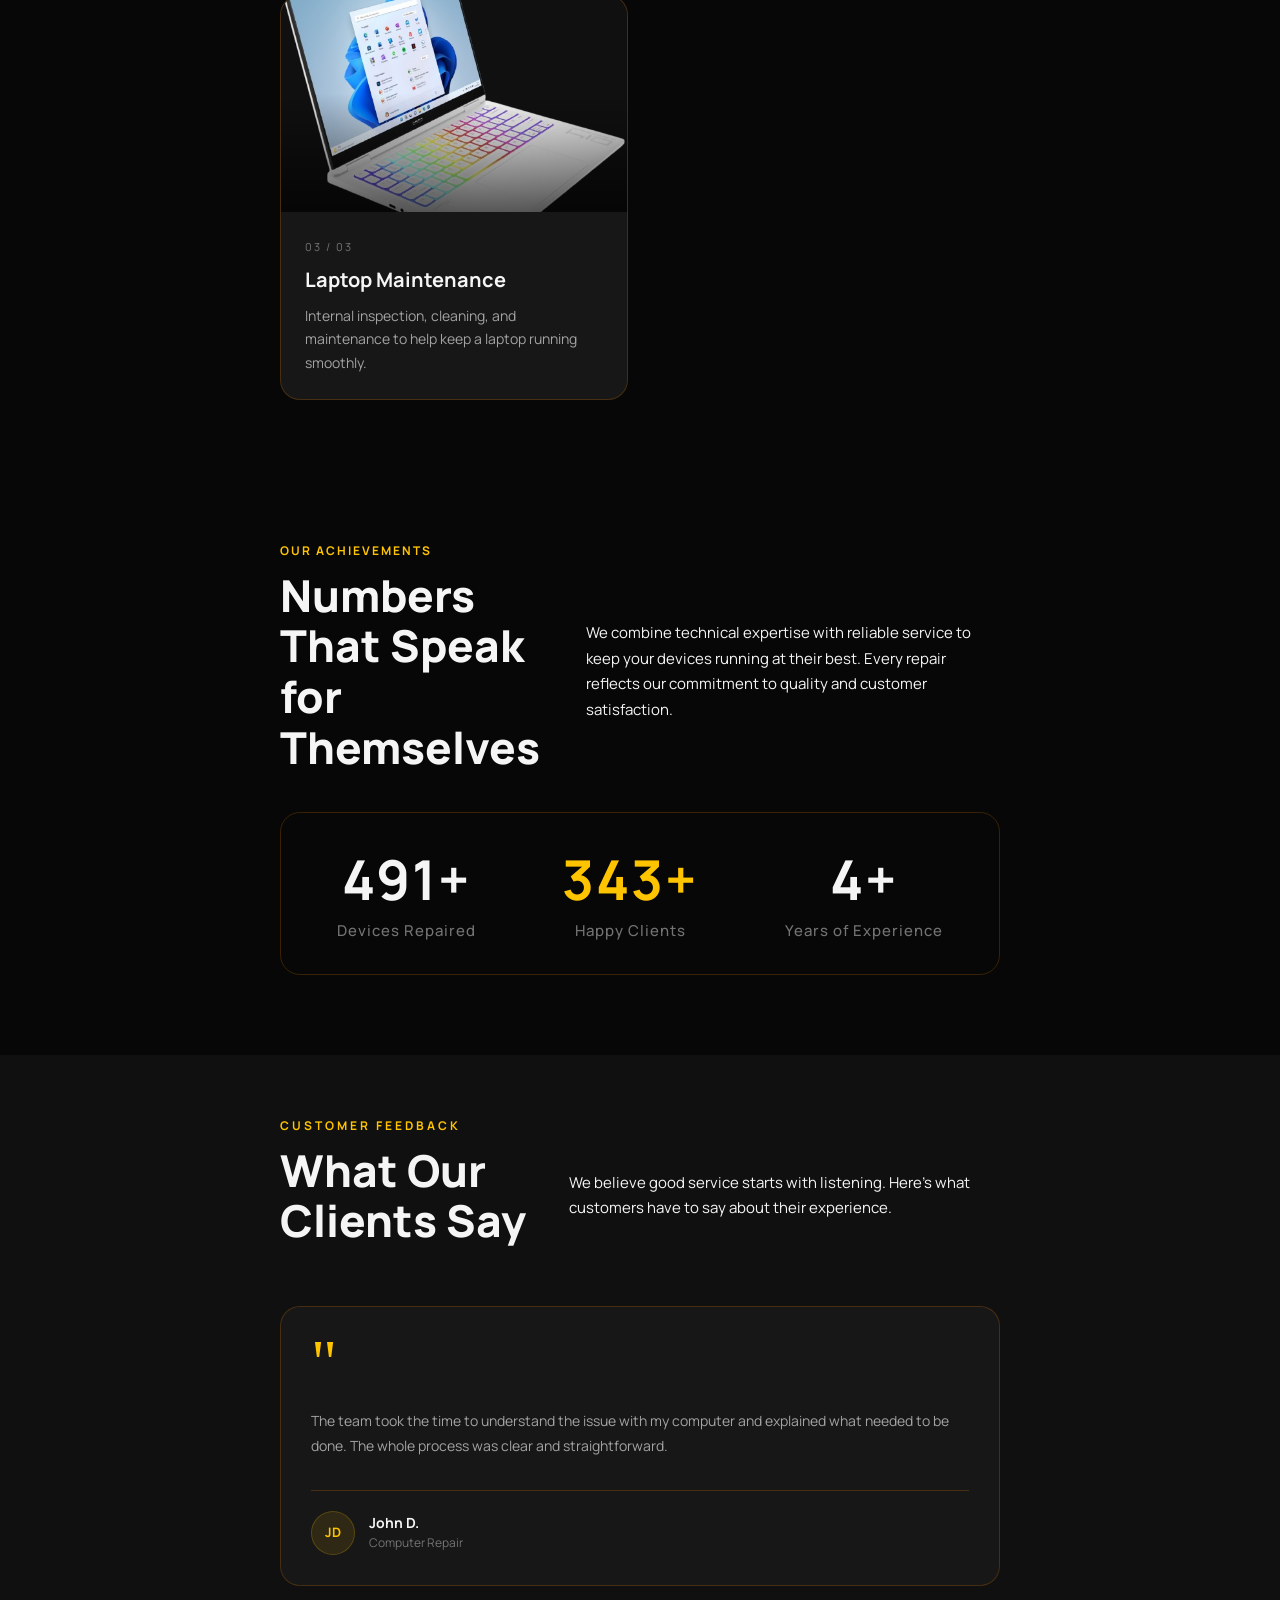
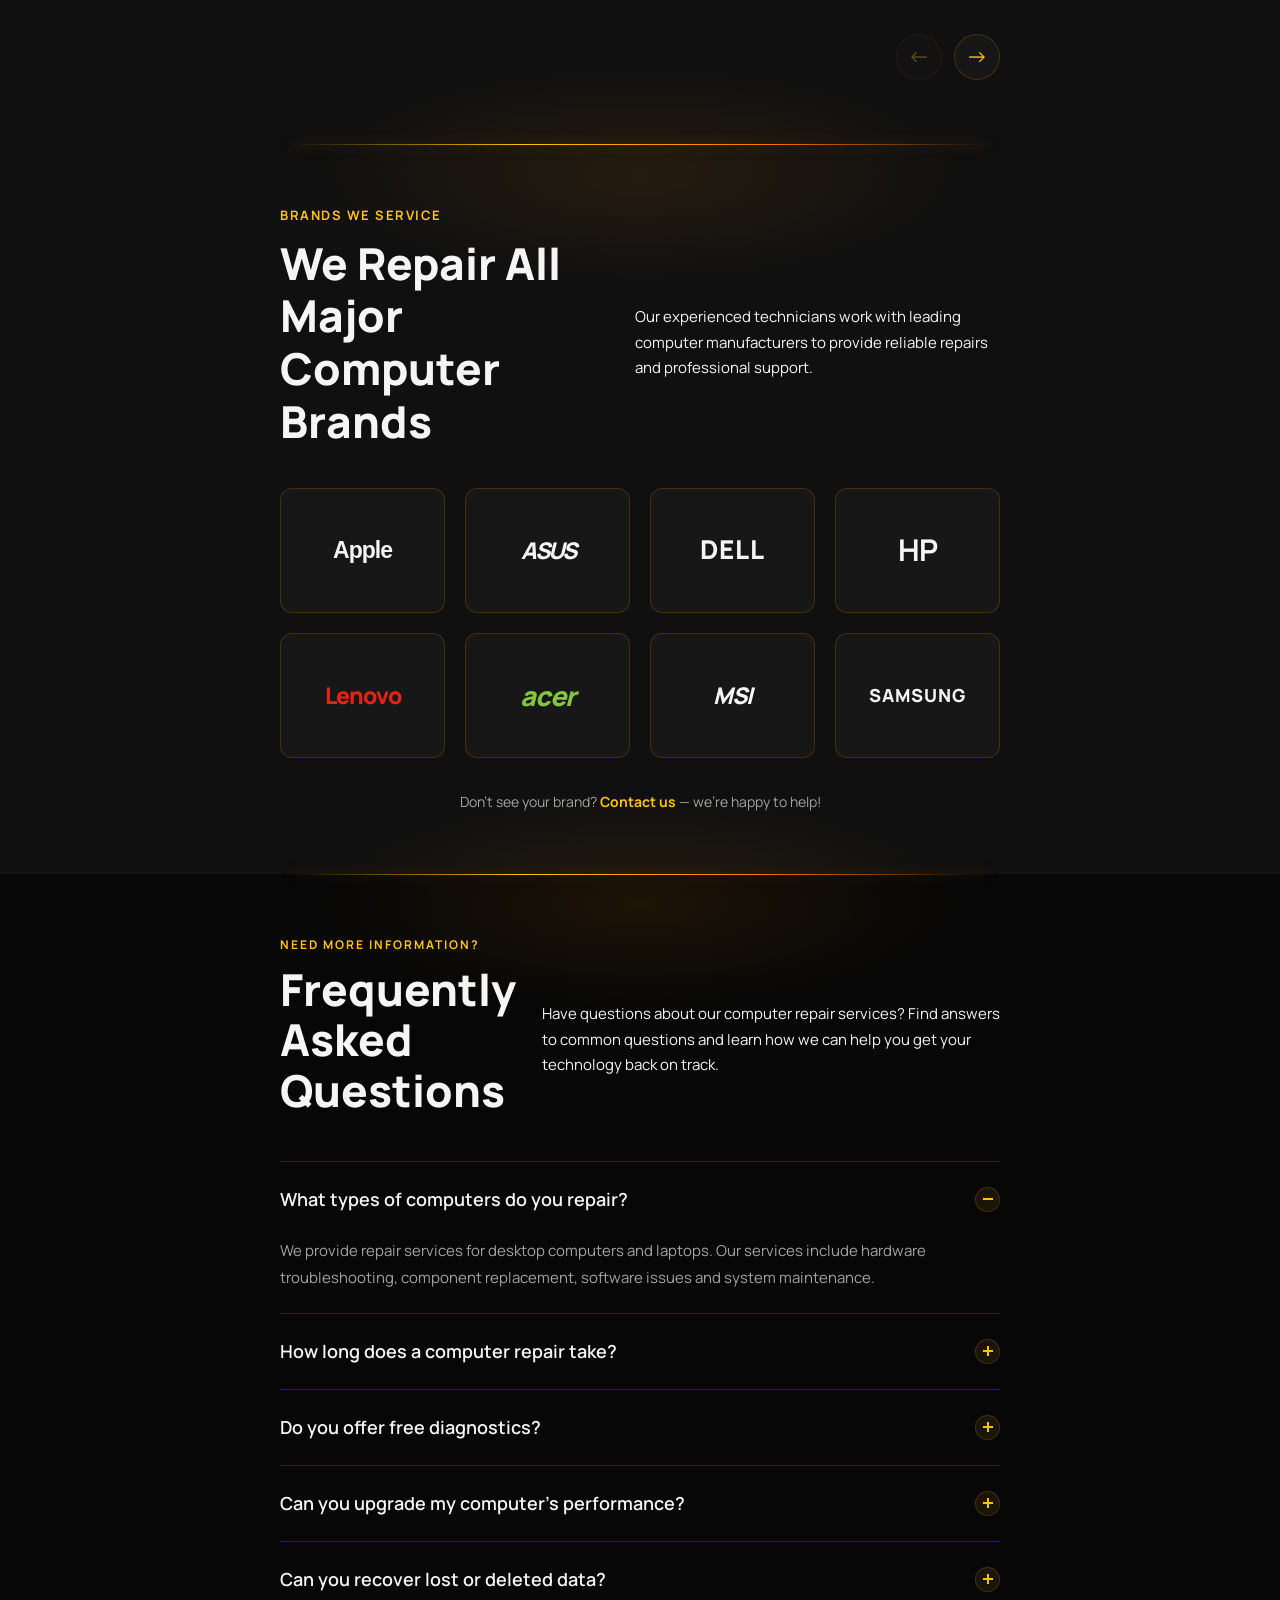
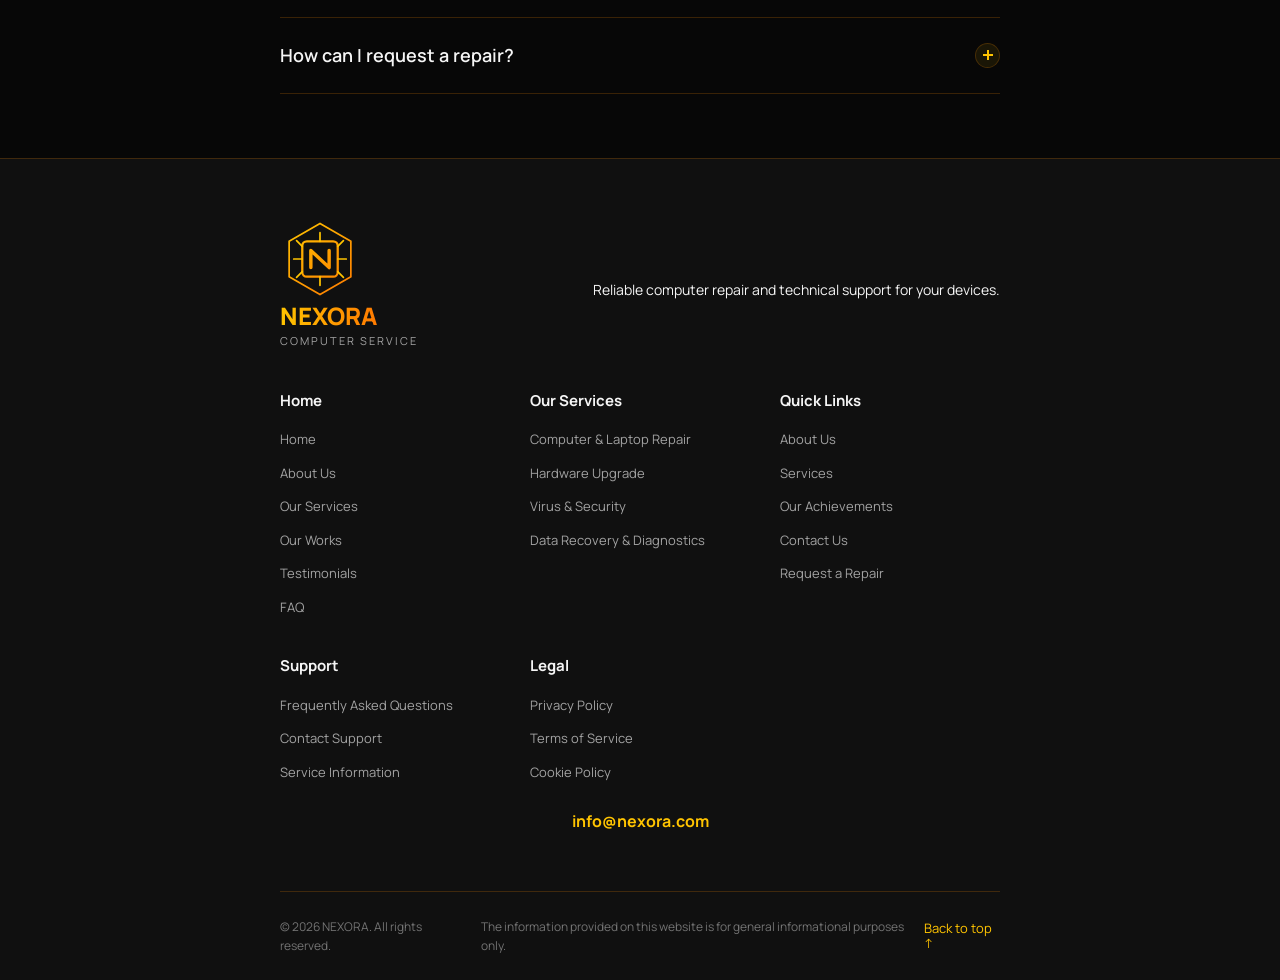
==== commit 652b6b67: "add services fix bugs add animation" ====
--- a/index.html
+++ b/index.html
@@ -3,15 +3,89 @@
   <head>
     <meta charset="UTF-8" />
     <meta name="viewport" content="width=device-width, initial-scale=1.0" />
+    <link rel="icon" href="./image/favicon.ico" sizes="any" />
+    <link
+      rel="icon"
+      sizes="32x32"
+      type="image/png"
+      href="./image/favicon.png"
+    />
     <link
       rel="stylesheet"
       href="https://cdnjs.cloudflare.com/ajax/libs/modern-normalize/3.0.1/modern-normalize.min.css"
     />
     <link rel="stylesheet" href="./style/style.css" />
-
-    <title data-title>Document</title>
+    <link rel="preconnect" href="https://fonts.googleapis.com" />
+    <link rel="preconnect" href="https://fonts.gstatic.com" crossorigin />
+
+    <link
+      href="https://fonts.googleapis.com/css2?family=Manrope:wght@400;500;600;700;800&display=swap"
+      rel="stylesheet"
+    />
+    <title>NEXORA|HOME</title>
+
+    <script>
+      document.documentElement.classList.add("js");
+    </script>
   </head>
-  <body>
+  <body data-page="index">
+    <div class="preloader" id="preloader">
+      <div class="preloader-content">
+        <div class="preloader-logo"><span data-logo>NEXORA .</span></div>
+
+        <div class="preloader-loader">
+          <span></span>
+        </div>
+
+        <p class="preloader-text">Preparing your experience...</p>
+      </div>
+    </div>
+
+    <div
+      class="cookie-consent"
+      id="cookieConsent"
+      role="dialog"
+      aria-labelledby="cookie-title"
+      aria-describedby="cookie-description"
+      aria-modal="false"
+      hidden
+    >
+      <div class="cookie-icon" aria-hidden="true">🍪</div>
+
+      <div class="cookie-content">
+        <h2 class="cookie-title" id="cookie-title">We value your privacy</h2>
+
+        <p class="cookie-description" id="cookie-description">
+          We use cookies to improve your browsing experience and understand how
+          our website is used. You can accept all cookies or keep only the
+          essential ones.
+        </p>
+
+        <a href="./pages/cookies.html" class="cookie-link">
+          Learn more about cookies
+          <span aria-hidden="true">↗</span>
+        </a>
+
+        <div class="cookie-actions">
+          <button
+            class="cookie-button cookie-button-primary"
+            type="button"
+            id="acceptCookies"
+          >
+            Accept all
+          </button>
+        </div>
+      </div>
+
+      <button
+        class="cookie-close"
+        type="button"
+        id="closeCookies"
+        aria-label="Close cookie notice"
+      >
+        &times;
+      </button>
+    </div>
     <header class="header">
       <div class="container">
         <div class="header-brand">
@@ -80,7 +154,11 @@
           </svg>
         </a>
 
-        <nav class="header-nav" aria-label="Main navigation">
+        <nav
+          class="header-nav"
+          aria-label="Main navigation"
+          data-animation="title"
+        >
           <ul class="header-list">
             <li>
               <a href="./index.html" class="header-link active">Home</a>
@@ -89,10 +167,10 @@
               <a href="#services" class="header-link">Services</a>
             </li>
             <li>
-              <a href="./about.html" class="header-link">About Us</a>
+              <a href="#about" class="header-link">About Us</a>
             </li>
             <li>
-              <a href="./contact.html" class="header-link">Contact</a>
+              <a href="./pages/contact.html" class="header-link">Contact</a>
             </li>
           </ul>
         </nav>
@@ -102,9 +180,11 @@
       <section class="hero">
         <div class="container">
           <div class="hero-wrapper">
-            <p class="hero-label">PROFESSIONAL TECH SERVICE</p>
-
-            <h1 class="hero-title">
+            <p class="hero-label" data-animation="label">
+              PROFESSIONAL TECH SERVICE
+            </p>
+
+            <h1 class="hero-title" data-animation="title">
               Your Technology.
               <span>Our Expertise.</span>
             </h1>
@@ -113,7 +193,7 @@
               Welcome to <span data-logo>NEXORA</span>
             </h2>
 
-            <p class="hero-description">
+            <p class="hero-description" data-animation="description">
               Professional computer repair, diagnostics and technical support.
               We bring your devices back to life.
             </p>
@@ -123,12 +203,12 @@
         </div>
       </section>
 
-      <section id="services" class="services">
+      <section id="services" class="services" data-animation="section">
         <div class="container">
-          <p class="services-label">WHAT WE DO</p>
+          <p class="services-label" data-animation="label">WHAT WE DO</p>
           <div class="services-header">
-            <h2 class="services-title">Our Services</h2>
-            <p class="services-description">
+            <h2 class="services-title" data-animation="title">Our Services</h2>
+            <p class="services-description" data-animation="description">
               From everyday computer issues to complex hardware repairs, we
               provide reliable solutions to keep your technology running
               smoothly.
@@ -359,13 +439,15 @@
       <section id="about" class="about">
         <div class="container about-container">
           <div class="about-wrapper">
-            <p class="about-label">
+            <p class="about-label" data-animation="label">
               WHO WE ARE · <span data-logo>NEXORA</span>
             </p>
 
-            <h2 class="about-title">Technology Deserves Expert Care</h2>
-
-            <p class="about-description">
+            <h2 class="about-title" data-animation="title">
+              Technology Deserves Expert Care
+            </h2>
+
+            <p class="about-description" data-animation="description">
               At <span data-logo>NEXORA</span>, we help keep your technology
               running smoothly. From computer and laptop repairs to hardware
               upgrades and system troubleshooting, we focus on practical
@@ -380,44 +462,51 @@
               src="./image/about-01.jpg"
               alt="Computer repair"
               class="about-image about-image-01"
+              data-animation="card"
             />
 
             <img
               src="./image/about-02.jpg"
               alt="Technician repairing a computer"
               class="about-image about-image-02"
+              data-animation="card"
             />
 
             <img
               src="./image/about-03.jpg"
               alt="Computer components"
               class="about-image about-image-03"
+              data-animation="card"
             />
 
             <img
               src="./image/about-04.jpg"
               alt="Computer on a worktable"
               class="about-image about-image-04"
+              data-animation="card"
             />
 
             <img
               src="./image/about-05.jpg"
               alt="Technician working on a computer"
               class="about-image about-image-05"
+              data-animation="card"
             />
           </div>
         </div>
       </section>
 
-      <section id="why-us" class="why-us">
+      <section id="why-us" class="why-us" data-animation="section">
         <div class="container">
-          <p class="why-us-label">THE NEXORA ADVANTAGE</p>
+          <p class="why-us-label" data-animation="label">
+            THE <span data-logo>NEXORA</span> ADVANTAGE
+          </p>
           <div class="why-us-header">
-            <h2 class="why-us-title">
+            <h2 class="why-us-title" data-animation="title">
               Why Choose <span data-logo>NEXORA</span>?
             </h2>
 
-            <p class="why-us-description">
+            <p class="why-us-description" data-animation="description">
               Great service is about more than fixing a problem. It's about
               understanding your needs, finding the right solution, and making
               technology easier for you.
@@ -425,7 +514,10 @@
           </div>
 
           <div class="why-us-grid">
-            <article class="why-us-card why-us-card-featured">
+            <article
+              class="why-us-card why-us-card-featured"
+              data-animation="card"
+            >
               <span class="why-us-number">01 / 04</span>
               <span class="why-us-icon" aria-hidden="true">✦</span>
 
@@ -438,7 +530,7 @@
               </p>
             </article>
 
-            <article class="why-us-card">
+            <article class="why-us-card" data-animation="card">
               <span class="why-us-number">02 / 04</span>
               <span class="why-us-icon" aria-hidden="true">⌕</span>
 
@@ -451,7 +543,7 @@
               </p>
             </article>
 
-            <article class="why-us-card">
+            <article class="why-us-card" data-animation="card">
               <span class="why-us-number">03 / 04</span>
               <span class="why-us-icon" aria-hidden="true">↗</span>
 
@@ -463,7 +555,7 @@
               </p>
             </article>
 
-            <article class="why-us-card">
+            <article class="why-us-card" data-animation="card">
               <span class="why-us-number">04 / 04</span>
               <span class="why-us-icon" aria-hidden="true">⌘</span>
 
@@ -481,11 +573,11 @@
 
       <section id="our-work" class="our-work">
         <div class="container">
-          <p class="our-work-label">OUR PORTFOLIO</p>
+          <p class="our-work-label" data-animation="label">OUR PORTFOLIO</p>
           <div class="our-work-header">
-            <h2 class="our-work-title">Our Work</h2>
-
-            <p class="our-work-description">
+            <h2 class="our-work-title" data-animation="title">Our Work</h2>
+
+            <p class="our-work-description" data-animation="description">
               Take a look at some examples of computer repairs, upgrades, and
               technical solutions. Every project starts with understanding the
               problem.
@@ -493,7 +585,7 @@
           </div>
 
           <div class="our-work-grid">
-            <article class="work-card">
+            <article class="work-card" data-animation="card">
               <div class="work-card-image">
                 <img
                   src="./image/work-01.png"
@@ -513,7 +605,7 @@
               </div>
             </article>
 
-            <article class="work-card">
+            <article class="work-card" data-animation="card">
               <div class="work-card-image">
                 <img
                   src="./image/work-02.png"
@@ -533,7 +625,7 @@
               </div>
             </article>
 
-            <article class="work-card">
+            <article class="work-card" data-animation="card">
               <div class="work-card-image">
                 <img
                   src="./image/work-03.png"
@@ -556,14 +648,16 @@
         </div>
       </section>
 
-      <section class="stats">
+      <section class="stats" id="stats">
         <div class="container">
-          <p class="stats-label">OUR ACHIEVEMENTS</p>
+          <p class="stats-label" data-animation="label">OUR ACHIEVEMENTS</p>
 
           <div class="stats-header">
-            <h2 class="stats-title">Numbers That Speak for Themselves</h2>
-
-            <p class="stats-description">
+            <h2 class="stats-title" data-animation="title">
+              Numbers That Speak for Themselves
+            </h2>
+
+            <p class="stats-description" data-animation="description">
               We combine technical expertise with reliable service to keep your
               devices running at their best. Every repair reflects our
               commitment to quality and customer satisfaction.
@@ -595,12 +689,16 @@
         </div>
       </section>
 
-      <section id="testimonial" class="testimonials">
+      <section id="testimonials" class="testimonials">
         <div class="container">
-          <p class="testimonials-label">CUSTOMER FEEDBACK</p>
+          <p class="testimonials-label" data-animation="label">
+            CUSTOMER FEEDBACK
+          </p>
           <div class="testimonials-header">
-            <h2 class="testimonials-title">What Our Clients Say</h2>
-            <p class="testimonials-description">
+            <h2 class="testimonials-title" data-animation="title">
+              What Our Clients Say
+            </h2>
+            <p class="testimonials-description" data-animation="description">
               We believe good service starts with listening. Here's what
               customers have to say about their experience.
             </p>
@@ -741,13 +839,72 @@
         </div>
       </section>
 
-      <section id="faq" class="faq">
+      <section class="brands" data-animation="section">
         <div class="container">
-          <p class="faq-label">NEED MORE INFORMATION?</p>
+          <p class="brands-label" data-animation="label">BRANDS WE SERVICE</p>
+
+          <div class="brands-header">
+            <h2 class="brands-title" data-animation="title">
+              We Repair All Major Computer Brands
+            </h2>
+
+            <p class="brands-description" data-animation="description">
+              Our experienced technicians work with leading computer
+              manufacturers to provide reliable repairs and professional
+              support.
+            </p>
+          </div>
+
+          <div class="brands-grid">
+            <div class="brand-card">
+              <span class="brand-logo apple">Apple</span>
+            </div>
+
+            <div class="brand-card" data-animation="card">
+              <span class="brand-logo asus">ASUS</span>
+            </div>
+
+            <div class="brand-card" data-animation="card">
+              <span class="brand-logo dell">DELL</span>
+            </div>
+
+            <div class="brand-card" data-animation="card">
+              <span class="brand-logo hp">HP</span>
+            </div>
+
+            <div class="brand-card" data-animation="card">
+              <span class="brand-logo lenovo">Lenovo</span>
+            </div>
+
+            <div class="brand-card" data-animation="card">
+              <span class="brand-logo acer">acer</span>
+            </div>
+
+            <div class="brand-card" data-animation="card">
+              <span class="brand-logo msi">MSI</span>
+            </div>
+
+            <div class="brand-card" data-animation="card">
+              <span class="brand-logo samsung">SAMSUNG</span>
+            </div>
+          </div>
+
+          <p class="brands-footer">
+            Don't see your brand?
+            <a href="./pages/contact.html">Contact us</a> — we're happy to help!
+          </p>
+        </div>
+      </section>
+
+      <section id="faq" class="faq" data-animation="section">
+        <div class="container">
+          <p class="faq-label" data-animation="label">NEED MORE INFORMATION?</p>
           <div class="faq-header">
-            <h2 class="faq-title">Frequently Asked Questions</h2>
-
-            <p class="faq-description">
+            <h2 class="faq-title" data-animation="title">
+              Frequently Asked Questions
+            </h2>
+
+            <p class="faq-description" data-animation="description">
               Have questions about our computer repair services? Find answers to
               common questions and learn how we can help you get your technology
               back on track.
@@ -758,7 +915,7 @@
             <details class="faq-item" open>
               <summary class="faq-question">
                 What types of computers do you repair?
-                <span class="faq-icon" aria-hidden="true">+</span>
+                <span class="faq-toggle" aria-hidden="true"></span>
               </summary>
 
               <div class="faq-answer">
@@ -773,7 +930,7 @@
             <details class="faq-item">
               <summary class="faq-question">
                 How long does a computer repair take?
-                <span class="faq-icon" aria-hidden="true">+</span>
+                <span class="faq-toggle" aria-hidden="true"></span>
               </summary>
 
               <div class="faq-answer">
@@ -789,7 +946,7 @@
             <details class="faq-item">
               <summary class="faq-question">
                 Do you offer free diagnostics?
-                <span class="faq-icon" aria-hidden="true">+</span>
+                <span class="faq-toggle" aria-hidden="true"></span>
               </summary>
 
               <div class="faq-answer">
@@ -803,7 +960,7 @@
             <details class="faq-item">
               <summary class="faq-question">
                 Can you upgrade my computer's performance?
-                <span class="faq-icon" aria-hidden="true">+</span>
+                <span class="faq-toggle" aria-hidden="true"></span>
               </summary>
 
               <div class="faq-answer">
@@ -817,7 +974,7 @@
             <details class="faq-item">
               <summary class="faq-question">
                 Can you recover lost or deleted data?
-                <span class="faq-icon" aria-hidden="true">+</span>
+                <span class="faq-toggle" aria-hidden="true"></span>
               </summary>
 
               <div class="faq-answer">
@@ -832,7 +989,7 @@
             <details class="faq-item">
               <summary class="faq-question">
                 How can I request a repair?
-                <span class="faq-icon" aria-hidden="true">+</span>
+                <span class="faq-toggle" aria-hidden="true"></span>
               </summary>
 
               <div class="faq-answer">
@@ -850,7 +1007,7 @@
     <footer class="footer">
       <div class="container">
         <div class="footer-brand">
-          <div>
+          <div data-animation="title">
             <a href="./index.html" class="footer-logo" aria-label="Nexora home">
               <svg
                 class="footer-logo-icon"
@@ -909,11 +1066,13 @@
               <a href="./index.html" class="footer-company-name" data-logo>
                 NEXORA
               </a>
-              <p class="footer-subtitle">COMPUTER SERVICE</p>
-            </div>
-          </div>
-
-          <p class="footer-brand-description">
+              <p class="footer-subtitle" data-animation="label">
+                COMPUTER SERVICE
+              </p>
+            </div>
+          </div>
+
+          <p class="footer-brand-description" data-animation="label">
             Reliable computer repair and technical support for your devices.
           </p>
         </div>
@@ -961,7 +1120,9 @@
               <li><a href="#services">Services</a></li>
               <li><a href="#stats">Our Achievements</a></li>
               <li><a href="./pages/contact.html">Contact Us</a></li>
-              <li><a href="./pages/contact.html">Request a Repair</a></li>
+              <li>
+                <a href="./pages/contact.html#contact">Request a Repair</a>
+              </li>
             </ul>
           </div>
 
@@ -985,7 +1146,11 @@
             </ul>
           </div>
         </nav>
-
+        <div class="emailwrapper">
+          <a href="mailto:info@nexora.com" class="email-link" data-email>
+            info@nexora.com
+          </a>
+        </div>
         <div class="footer-bottom">
           <p class="footer-copyright">
             © 2026 <span data-logo>NEXORA</span>. All rights reserved.
@@ -1003,7 +1168,12 @@
 
     <script src="./js/services.js" defer></script>
     <script src="./js/testimonials.js"></script>
+    <script type="module" src="./js/config.js"></script>
+
     <script src="./js/faq.js"></script>
+    <script src="./js/animation.js"></script>
     <script src="./js/stats.js"></script>
+    <script src="./js/cookie.js"></script>
+    <script src="./js/loader.js"></script>
   </body>
 </html>
--- a/style/style.css
+++ b/style/style.css
@@ -6,6 +6,8 @@
 
 body {
   background-color: var(--color-bg);
+
+  font-family: var(--font-primary);
 }
 
 *,
@@ -14,48 +16,40 @@
   box-sizing: border-box;
 }
 :root {
-  /* Background */
   --color-bg: #070707;
   --color-bg-secondary: #101010;
   --color-surface: #171717;
   --color-surface-hover: #222222;
 
-  /* Text */
   --color-text: #f5f5f5;
   --color-text-secondary: #a3a3a3;
   --color-text-muted: #737373;
-
-  /* Accent */
+  --font-primary: "Manrope", sans-serif;
+
   --color-primary: #ffc400;
   --color-primary-hover: #ff7a00;
   --color-accent: #ff7a00;
 
-  /* Gradients */
   --gradient-primary: linear-gradient(90deg, #ffc400 0%, #ff7a00 100%);
 
   --gradient-hover: linear-gradient(90deg, #ffcf33 0%, #ff8c1a 100%);
 
-  /* Buttons */
   --color-button: #1a0f00;
   --color-button-text: #ffc400;
 
-  /* Borders */
   --border-color: rgba(255, 140, 0, 0.2);
   --border-color-hover: rgba(255, 140, 0, 0.5);
   --border: 1px solid var(--border-color);
 
-  /* Effects */
   --blur: blur(5px);
   --shadow: 0 4px 20px rgba(0, 0, 0, 0.4);
   --shadow-accent: 0 0 20px rgba(255, 140, 0, 0.15);
 
-  /* Border radius */
   --radius-sm: 6px;
   --radius-md: 12px;
   --radius-lg: 20px;
   --radius-full: 999px;
 
-  /* Transitions */
   --transition: 400ms ease-in-out;
 }
 
@@ -134,6 +128,26 @@
     padding: 108px 0;
   }
 }
+
+.service-breadcrumb {
+  display: flex;
+  flex-wrap: wrap;
+  align-items: center;
+  gap: 10px;
+  margin-bottom: 32px;
+  color: var(--color-text-muted);
+  font-size: 12px;
+}
+
+.service-breadcrumb a {
+  color: var(--color-text-secondary);
+  text-decoration: none;
+  transition: var(--transition);
+}
+
+.service-breadcrumb a:hover {
+  color: var(--color-primary);
+}
 /* #endregion */
 
 /* #region Header */
@@ -420,7 +434,6 @@
 }
 
 .services-title {
-  margin-bottom: 16px;
   font-size: clamp(30px, 5vw, 44px);
   font-weight: 800;
 }
@@ -1270,7 +1283,6 @@
 }
 
 .testimonials-title {
-  margin-bottom: 16px;
   color: var(--color-text, #f5f5f5);
   font-size: clamp(30px, 5vw, 44px);
   font-weight: 800;
@@ -1430,9 +1442,6 @@
 }
 
 @media (min-width: 768px) {
-  .testimonials-track {
-    grid-auto-columns: calc((100% - 20px) / 2);
-  }
   .testimonials-header {
     flex-direction: row;
     justify-content: space-between;
@@ -1451,7 +1460,7 @@
 
 @media (min-width: 1440px) {
   .testimonials-track {
-    grid-auto-columns: calc((100% - 40px) / 3);
+    grid-auto-columns: calc((100% - 20px) / 2);
   }
 }
 
@@ -1472,6 +1481,173 @@
 
 /* #endregion */
 
+/* #region Brands */
+
+.brands {
+  background-color: var(--color-bg-secondary);
+}
+
+.brands-header {
+  display: flex;
+  flex-direction: column;
+  align-items: flex-start;
+  gap: 15px;
+}
+
+.brands-label {
+  margin-bottom: 14px;
+  color: var(--color-primary);
+  font-size: 13px;
+  font-weight: 700;
+  letter-spacing: 1.5px;
+  text-transform: uppercase;
+}
+
+.brands-title {
+  color: var(--color-text);
+  font-size: clamp(30px, 4vw, 44px);
+  font-weight: 800;
+  line-height: 1.2;
+}
+
+.brands-description {
+  color: var(--color-text);
+  font-size: 15px;
+  line-height: 1.7;
+}
+
+.brands-grid {
+  display: grid;
+  grid-template-columns: repeat(2, minmax(0, 1fr));
+  gap: 16px;
+}
+
+.brand-card {
+  display: flex;
+  align-items: center;
+  justify-content: center;
+  min-height: 110px;
+  padding: 20px;
+
+  background-color: var(--color-surface);
+  border: var(--border);
+  border-radius: var(--radius-md);
+
+  transition: var(--transition);
+}
+
+.brand-logo {
+  color: var(--color-text);
+  font-size: 23px;
+  font-weight: 800;
+  letter-spacing: -1px;
+  transition: var(--transition);
+}
+
+.apple {
+  font-family: Arial, sans-serif;
+  font-weight: 600;
+}
+
+.asus {
+  font-style: italic;
+  letter-spacing: -2px;
+}
+
+.dell {
+  font-size: 26px;
+  letter-spacing: 1px;
+}
+
+.hp {
+  font-size: 30px;
+  font-weight: 700;
+}
+
+.lenovo {
+  color: #e2231a;
+  font-weight: 800;
+}
+
+.acer {
+  color: #83c441;
+  font-size: 27px;
+  font-style: italic;
+}
+
+.msi {
+  font-style: italic;
+  font-weight: 900;
+}
+
+.samsung {
+  font-size: 18px;
+  letter-spacing: 1px;
+}
+
+.brands-footer {
+  margin-top: 36px;
+  color: var(--color-text-secondary);
+  font-size: 14px;
+  text-align: center;
+}
+
+.brands-footer a {
+  color: var(--color-primary);
+  font-weight: 700;
+  text-decoration: none;
+  transition: var(--transition);
+}
+
+.brands-footer a:hover {
+  color: var(--color-accent);
+}
+
+@media (min-width: 480px) {
+  .brands-grid {
+    grid-template-columns: repeat(4, minmax(0, 1fr));
+  }
+}
+
+@media (min-width: 768px) {
+  .brands-header {
+    justify-content: space-between;
+    align-items: center;
+    flex-direction: row;
+    margin-bottom: 40px;
+  }
+  .brands-title {
+    max-width: 480px;
+  }
+  .brands-description {
+    max-width: 480px;
+  }
+  .brands-grid {
+    gap: 20px;
+  }
+
+  .brand-card {
+    min-height: 125px;
+  }
+}
+
+@media (min-width: 1440px) {
+  .brand-card:hover {
+    transform: translateY(-5px);
+    background-color: var(--color-surface-hover);
+    border-color: var(--border-color-hover);
+    box-shadow: var(--shadow-accent);
+  }
+
+  .brand-card:hover .brand-logo {
+    background: var(--gradient-primary);
+    background-clip: text;
+    -webkit-background-clip: text;
+    color: transparent;
+  }
+}
+/* #endregion */
+
 /* #region FAQ */
 
 .faq-header {
@@ -1487,7 +1663,6 @@
 }
 
 .faq-title {
-  margin-bottom: 15px;
   font-size: clamp(30px, 4vw, 44px);
   font-weight: 800;
 }
@@ -1528,44 +1703,50 @@
 .faq-question::-webkit-details-marker {
   display: none;
 }
-
-.faq-icon {
-  display: flex;
-  align-items: center;
-  justify-content: center;
+.faq-toggle {
+  position: relative;
+  width: 25px;
+  height: 25px;
   flex-shrink: 0;
-  width: 34px;
-  height: 34px;
+
+  background: rgba(255, 196, 0, 0.08);
   border: var(--border);
   border-radius: 50%;
-  color: var(--color-primary);
-  transition:
-    transform 400ms ease,
-    border-color 300ms ease;
-}
-
-.faq-item[open] .faq-icon {
-  background: var(--gradient-primary);
-  color: var(--color-button);
-  border-color: transparent;
-  transform: rotate(45deg);
+}
+
+.faq-toggle::before,
+.faq-toggle::after {
+  position: absolute;
+  top: 50%;
+  left: 50%;
+  width: 10px;
+  height: 2px;
+
+  background: var(--color-primary);
+  content: "";
+  transform: translate(-50%, -50%);
+  transition: transform 400ms ease-in-out;
+}
+
+.faq-toggle::after {
+  transform: translate(-50%, -50%) rotate(90deg);
+}
+
+.faq-item[open] .faq-toggle::after {
+  transform: translate(-50%, -50%) rotate(0);
 }
 
 .faq-answer {
   height: 0;
   overflow: hidden;
   transition: height var(--transition);
+  min-height: 0;
+  padding-right: 45px;
 }
 
 .faq-item[open] .faq-answer {
   grid-template-rows: 1fr;
   opacity: 1;
-}
-
-.faq-answer {
-  overflow: hidden;
-  min-height: 0;
-  padding-right: 45px;
 }
 
 .faq-answer p {
@@ -1662,6 +1843,25 @@
   gap: 35px 20px;
 }
 
+.emailwrapper {
+  display: flex;
+  align-items: center;
+  justify-content: center;
+}
+.email-link {
+  width: fit-content;
+  padding: 10px;
+  margin-top: 20px;
+  color: var(--color-primary);
+  font-size: 16px;
+  font-weight: 700;
+  text-decoration: none;
+  transition: var(--transition);
+}
+
+.email-link:hover {
+  color: var(--color-accent);
+}
 .footer-heading {
   margin-bottom: 20px;
   font-size: 15px;
@@ -1731,3 +1931,449 @@
   }
 }
 /* #endregion */
+
+/* #region Cookies */
+
+.cookie-consent {
+  position: fixed;
+  left: 24px;
+  bottom: 24px;
+  z-index: 9000;
+
+  display: grid;
+  grid-template-columns: 48px minmax(0, 1fr);
+  gap: 18px;
+
+  width: min(460px, calc(100% - 32px));
+  padding: 24px;
+
+  background: var(--color-surface);
+  border: var(--border);
+  border-radius: var(--radius-lg);
+
+  box-shadow: var(--shadow), var(--shadow-accent);
+
+  animation: cookie-appear 500ms ease both;
+}
+
+.cookie-consent[hidden] {
+  display: none;
+}
+
+.cookie-icon {
+  display: flex;
+  align-items: center;
+  justify-content: center;
+
+  width: 48px;
+  height: 48px;
+
+  background: rgba(255, 196, 0, 0.08);
+  border: 1px solid var(--border-color);
+  border-radius: var(--radius-md);
+
+  font-size: 25px;
+}
+
+.cookie-content {
+  min-width: 0;
+}
+
+.cookie-title {
+  margin-bottom: 10px;
+
+  color: var(--color-text);
+  font-size: 17px;
+  font-weight: 800;
+}
+
+.cookie-description {
+  margin-bottom: 12px;
+
+  color: var(--color-text-secondary);
+  font-size: 12px;
+  line-height: 1.8;
+}
+
+.cookie-link {
+  display: inline-flex;
+  align-items: center;
+  gap: 5px;
+
+  margin-bottom: 20px;
+
+  color: var(--color-primary);
+  font-size: 12px;
+  font-weight: 700;
+
+  text-decoration: none;
+}
+
+.cookie-link:hover {
+  color: var(--color-primary-hover);
+}
+
+.cookie-actions {
+  display: flex;
+  flex-wrap: wrap;
+  gap: 10px;
+}
+
+.cookie-button {
+  min-height: 40px;
+  padding: 0 16px;
+
+  border: 1px solid transparent;
+  border-radius: var(--radius-sm);
+
+  font-family: var(--font-primary);
+  font-size: 11px;
+  font-weight: 800;
+
+  cursor: pointer;
+  transition: var(--transition);
+}
+
+.cookie-button-primary {
+  color: var(--color-button);
+  background: var(--gradient-primary);
+}
+
+.cookie-button-primary:hover {
+  background: var(--gradient-hover);
+  transform: translateY(-2px);
+}
+
+.cookie-close {
+  position: absolute;
+  top: 12px;
+  right: 14px;
+
+  display: flex;
+  align-items: center;
+  justify-content: center;
+
+  width: 28px;
+  height: 28px;
+
+  color: var(--color-text-muted);
+  background: transparent;
+  border: none;
+
+  font-size: 23px;
+  cursor: pointer;
+
+  transition: var(--transition);
+}
+
+.cookie-close:hover {
+  color: var(--color-primary);
+}
+
+@keyframes cookie-appear {
+  from {
+    opacity: 0;
+    transform: translateY(20px);
+  }
+
+  to {
+    opacity: 1;
+    transform: translateY(0);
+  }
+}
+
+@media (max-width: 480px) {
+  .cookie-consent {
+    left: 12px;
+    bottom: 12px;
+
+    width: calc(100% - 24px);
+    padding: 20px 16px;
+    gap: 12px;
+  }
+
+  .cookie-icon {
+    width: 40px;
+    height: 40px;
+    font-size: 21px;
+  }
+
+  .cookie-title {
+    font-size: 15px;
+  }
+
+  .cookie-actions {
+    flex-direction: column;
+  }
+
+  .cookie-button {
+    width: 100%;
+  }
+}
+
+@media (prefers-reduced-motion: reduce) {
+  .preloader-loader span {
+    animation: none;
+    left: 30%;
+  }
+
+  .cookie-consent {
+    animation: none;
+  }
+
+  .preloader,
+  .cookie-button,
+  .cookie-close {
+    transition: none;
+  }
+}
+/* #endregion */
+
+/* #region  Loader*/
+
+.preloader {
+  position: fixed;
+  inset: 0;
+  z-index: 9999;
+
+  display: flex;
+  align-items: center;
+  justify-content: center;
+
+  background: var(--color-bg);
+
+  opacity: 1;
+  visibility: visible;
+
+  transition:
+    opacity 500ms ease,
+    visibility 500ms ease;
+}
+
+.preloader.is-hidden {
+  opacity: 0;
+  visibility: hidden;
+  pointer-events: none;
+}
+
+.preloader-content {
+  display: flex;
+  flex-direction: column;
+  align-items: center;
+  gap: 24px;
+}
+
+.preloader-logo {
+  color: var(--color-text);
+  font-size: 32px;
+  font-weight: 900;
+  letter-spacing: 3px;
+}
+
+.preloader-logo span {
+  color: var(--color-primary);
+}
+
+.preloader-loader {
+  position: relative;
+
+  width: 150px;
+  height: 3px;
+
+  overflow: hidden;
+
+  background: var(--color-surface-hover);
+  border-radius: var(--radius-full);
+}
+
+.preloader-loader span {
+  position: absolute;
+  top: 0;
+  left: -40%;
+
+  width: 40%;
+  height: 100%;
+
+  background: var(--gradient-primary);
+  border-radius: inherit;
+
+  animation: loader-progress 1.3s ease-in-out infinite;
+}
+
+.preloader-text {
+  color: var(--color-text-muted);
+  font-size: 11px;
+  font-weight: 600;
+  letter-spacing: 1.5px;
+  text-transform: uppercase;
+}
+
+@keyframes loader-progress {
+  0% {
+    left: -40%;
+  }
+
+  100% {
+    left: 100%;
+  }
+}
+/* #endregion */
+
+/* #region Animation */
+
+.js [data-animation="card"] {
+  opacity: 0;
+  transform: translateY(30px) scale(0.97);
+
+  transition:
+    opacity 800ms ease,
+    transform 650ms cubic-bezier(0.22, 1, 0.36, 1);
+
+  transition-delay: var(--animation-delay, 0ms);
+}
+
+.js [data-animation="card"].is-visible {
+  opacity: 1;
+  transform: translateY(0) scale(1);
+}
+
+@media (hover: hover) and (pointer: fine) {
+  .js [data-animation="card"].is-visible:hover {
+    transform: translateY(-6px) scale(1);
+    transition-delay: 0ms;
+  }
+}
+
+.js [data-animation="label"] {
+  opacity: 0;
+  transform: translateX(-20px);
+
+  transition:
+    opacity 700ms ease,
+    transform 700ms cubic-bezier(0.22, 1, 0.36, 1);
+}
+
+.js [data-animation="label"].is-visible {
+  opacity: 1;
+  transform: translateX(0);
+}
+
+.js [data-animation="title"] {
+  opacity: 0;
+  clip-path: inset(0 0 100% 0);
+  transform: translateY(25px);
+
+  transition:
+    clip-path 900ms cubic-bezier(0.22, 1, 0.36, 1),
+    transform 900ms cubic-bezier(0.22, 1, 0.36, 1),
+    opacity 500ms ease;
+
+  transition-delay: 150ms;
+}
+
+.js [data-animation="title"].is-visible {
+  opacity: 1;
+  clip-path: inset(0 0 0 0);
+  transform: translateY(0);
+}
+
+.js [data-animation="description"] {
+  opacity: 0;
+  filter: blur(8px);
+  transform: translateY(18px);
+
+  transition:
+    opacity 800ms ease,
+    filter 900ms ease,
+    transform 900ms cubic-bezier(0.22, 1, 0.36, 1);
+
+  transition-delay: 300ms;
+}
+
+.js [data-animation="description"].is-visible {
+  opacity: 1;
+  filter: blur(0);
+  transform: translateY(0);
+}
+
+.js [data-animation="section"] {
+  position: relative;
+  isolation: isolate;
+}
+
+.js [data-animation="section"]::before {
+  content: "";
+  position: absolute;
+  top: 0;
+  left: 50%;
+
+  width: min(70%, 700px);
+  height: 1px;
+
+  background: linear-gradient(
+    90deg,
+    transparent,
+    var(--color-primary),
+    var(--color-accent),
+    transparent
+  );
+
+  box-shadow: 0 0 14px rgba(255, 140, 0, 0.45);
+
+  transform: translateX(-50%) scaleX(0);
+  transform-origin: center;
+
+  transition: transform 1.7s cubic-bezier(0.22, 1, 0.36, 1);
+}
+
+.js [data-animation="section"]::after {
+  content: "";
+  position: absolute;
+  z-index: -1;
+
+  top: -80px;
+  left: 50%;
+
+  width: min(80%, 650px);
+  height: 220px;
+
+  background: radial-gradient(
+    ellipse,
+    rgba(255, 140, 0, 0.09),
+    transparent 70%
+  );
+
+  transform: translateX(-50%);
+  opacity: 0;
+
+  transition: opacity 1.5s ease;
+  pointer-events: none;
+}
+
+.js [data-animation="section"].is-visible::before {
+  transform: translateX(-50%) scaleX(1);
+}
+
+.js [data-animation="section"].is-visible::after {
+  opacity: 1;
+}
+
+@media (prefers-reduced-motion: reduce) {
+  .js [data-animation] {
+    opacity: 1;
+    filter: none;
+    clip-path: none;
+    transform: none;
+    transition: none;
+    transition-delay: 0ms;
+  }
+}
+@media (prefers-reduced-motion: reduce) {
+  .js [data-animation="section"]::before,
+  .js [data-animation="section"]::after {
+    transition: none;
+    transform: translateX(-50%) scaleX(1);
+    opacity: 1;
+  }
+}
+/* #endregion */
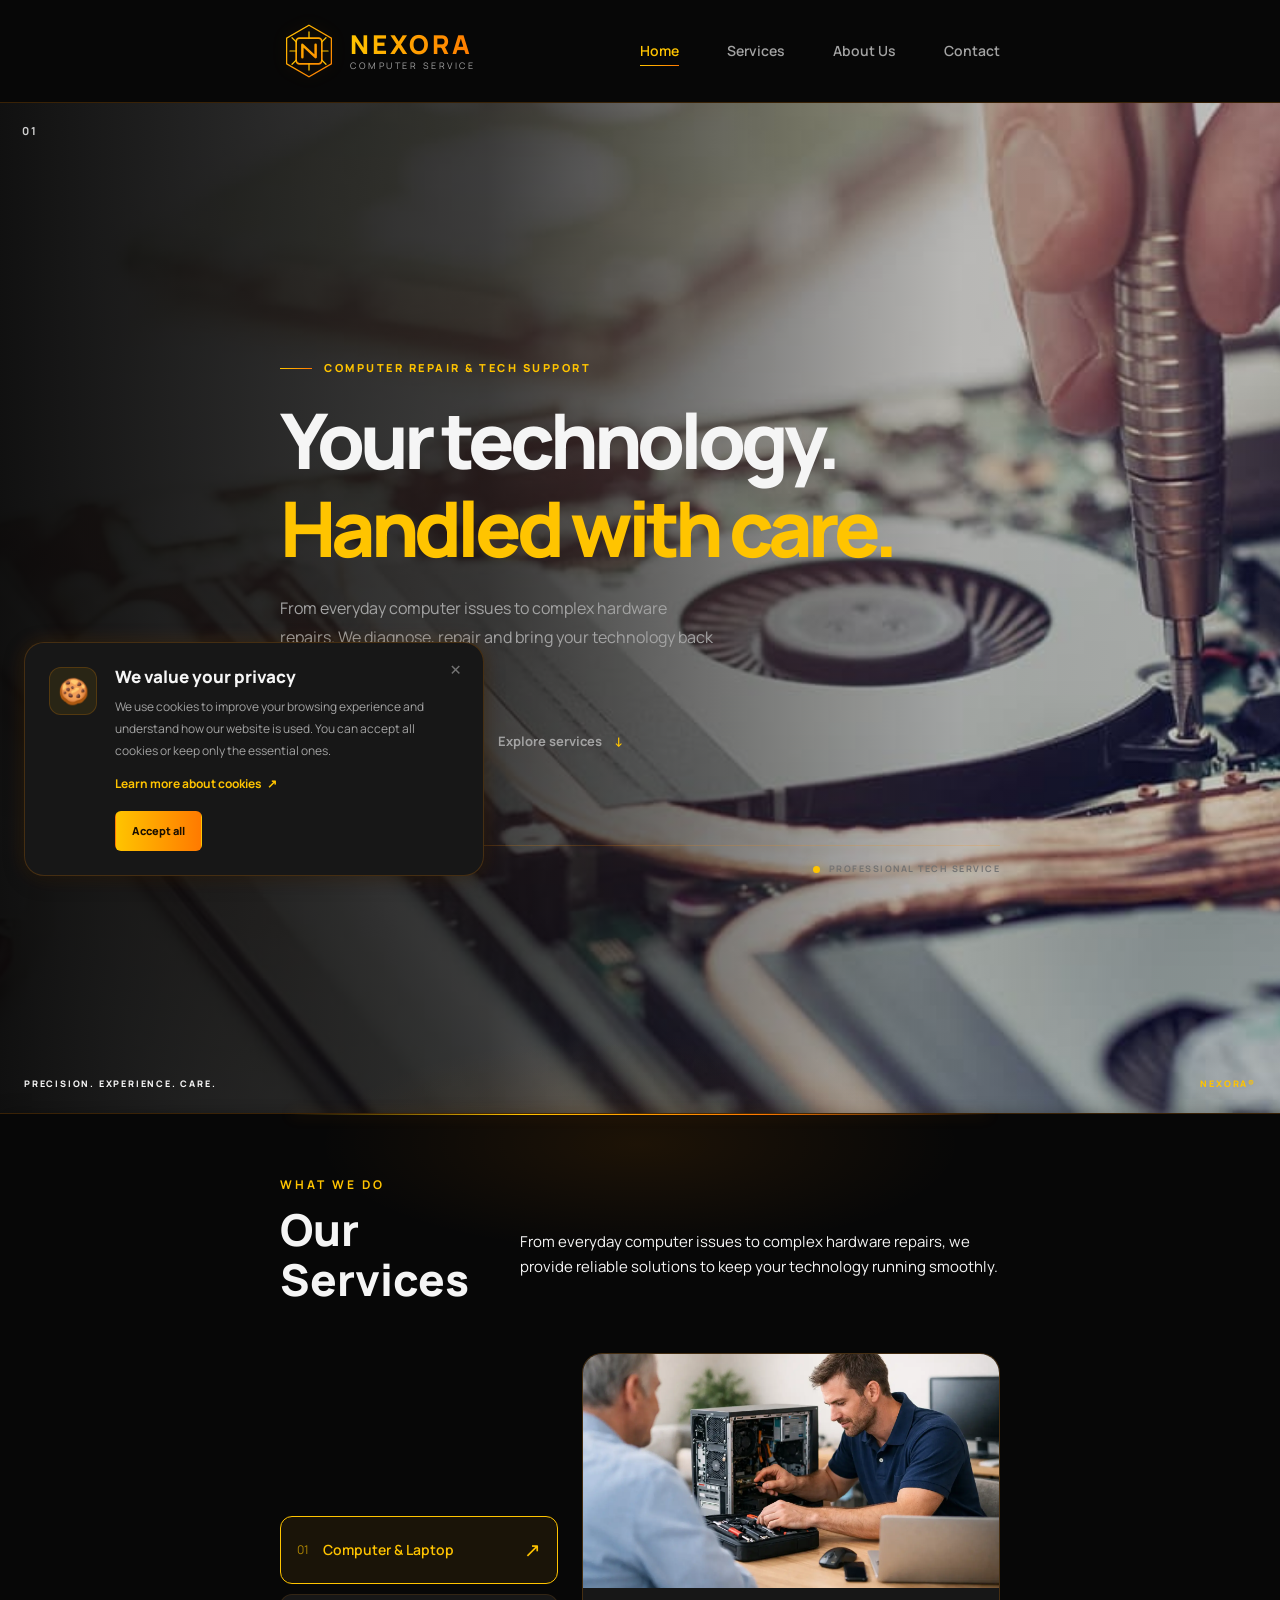
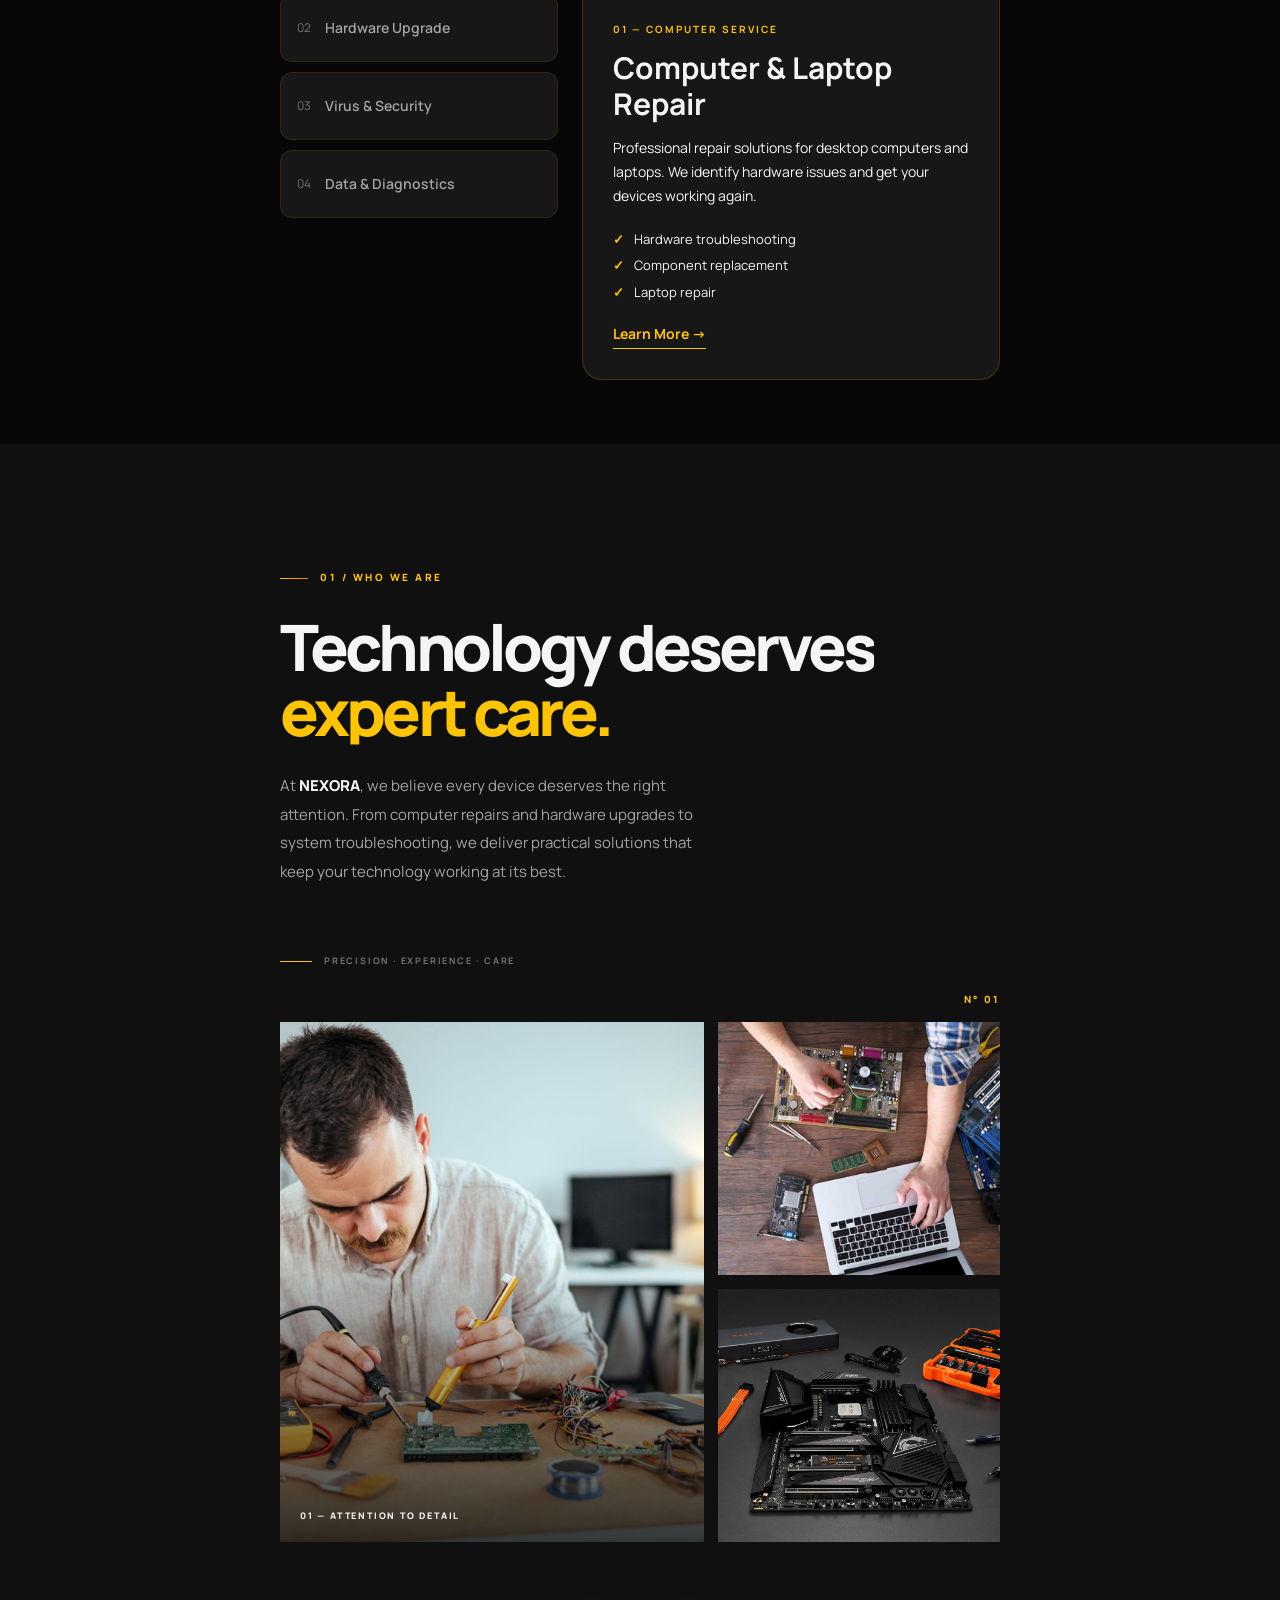
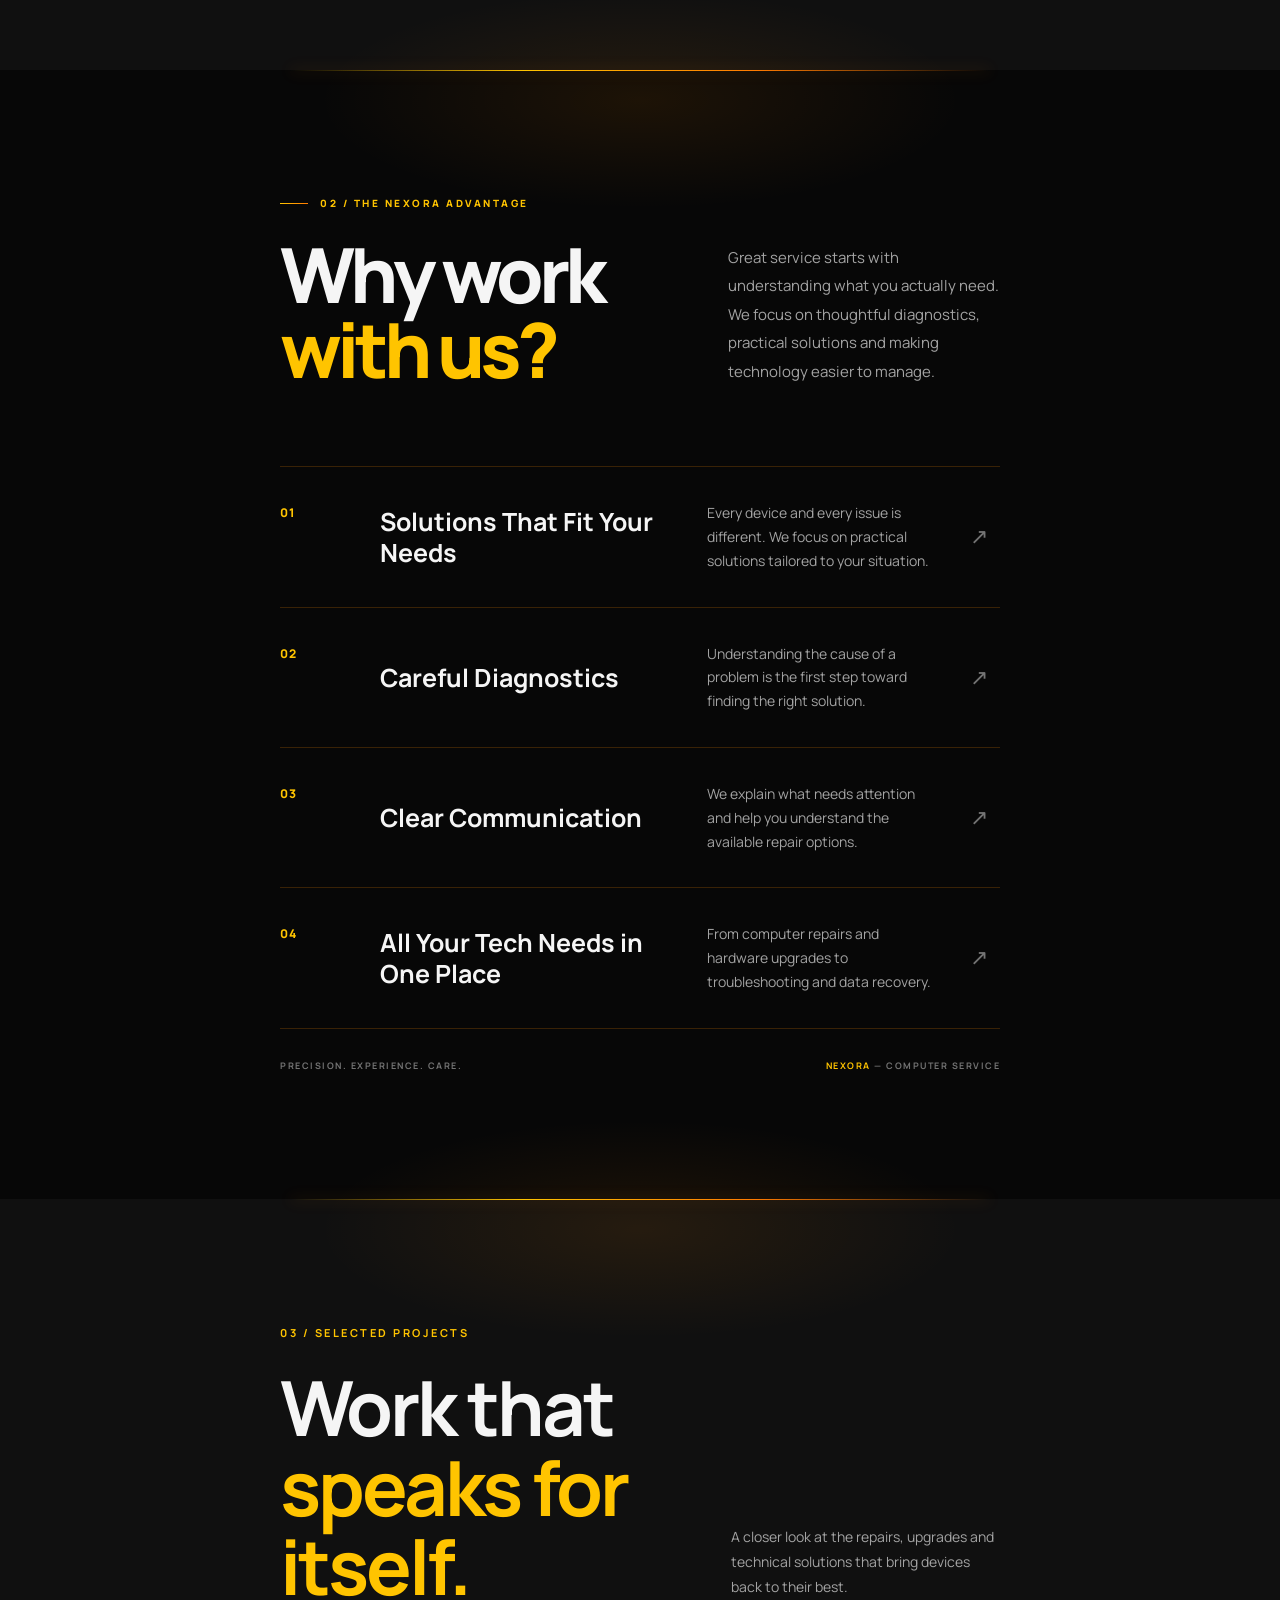
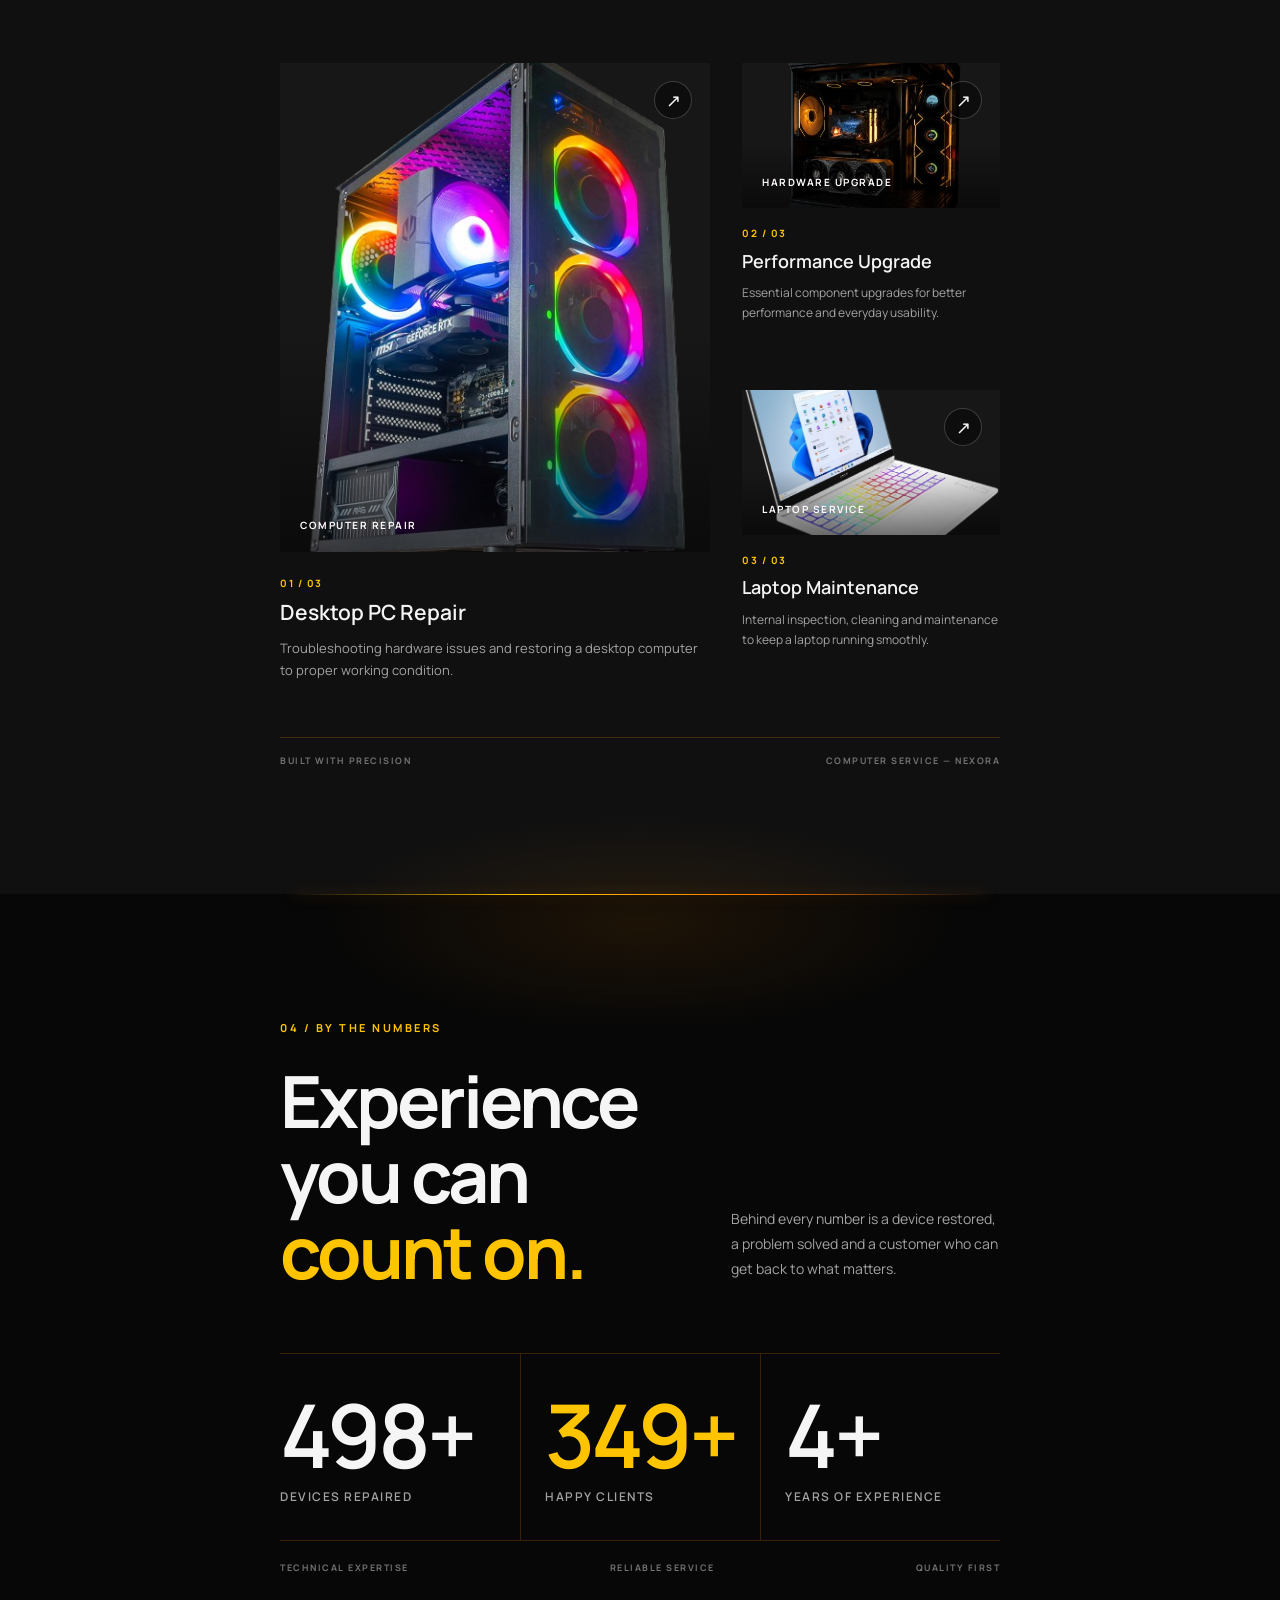
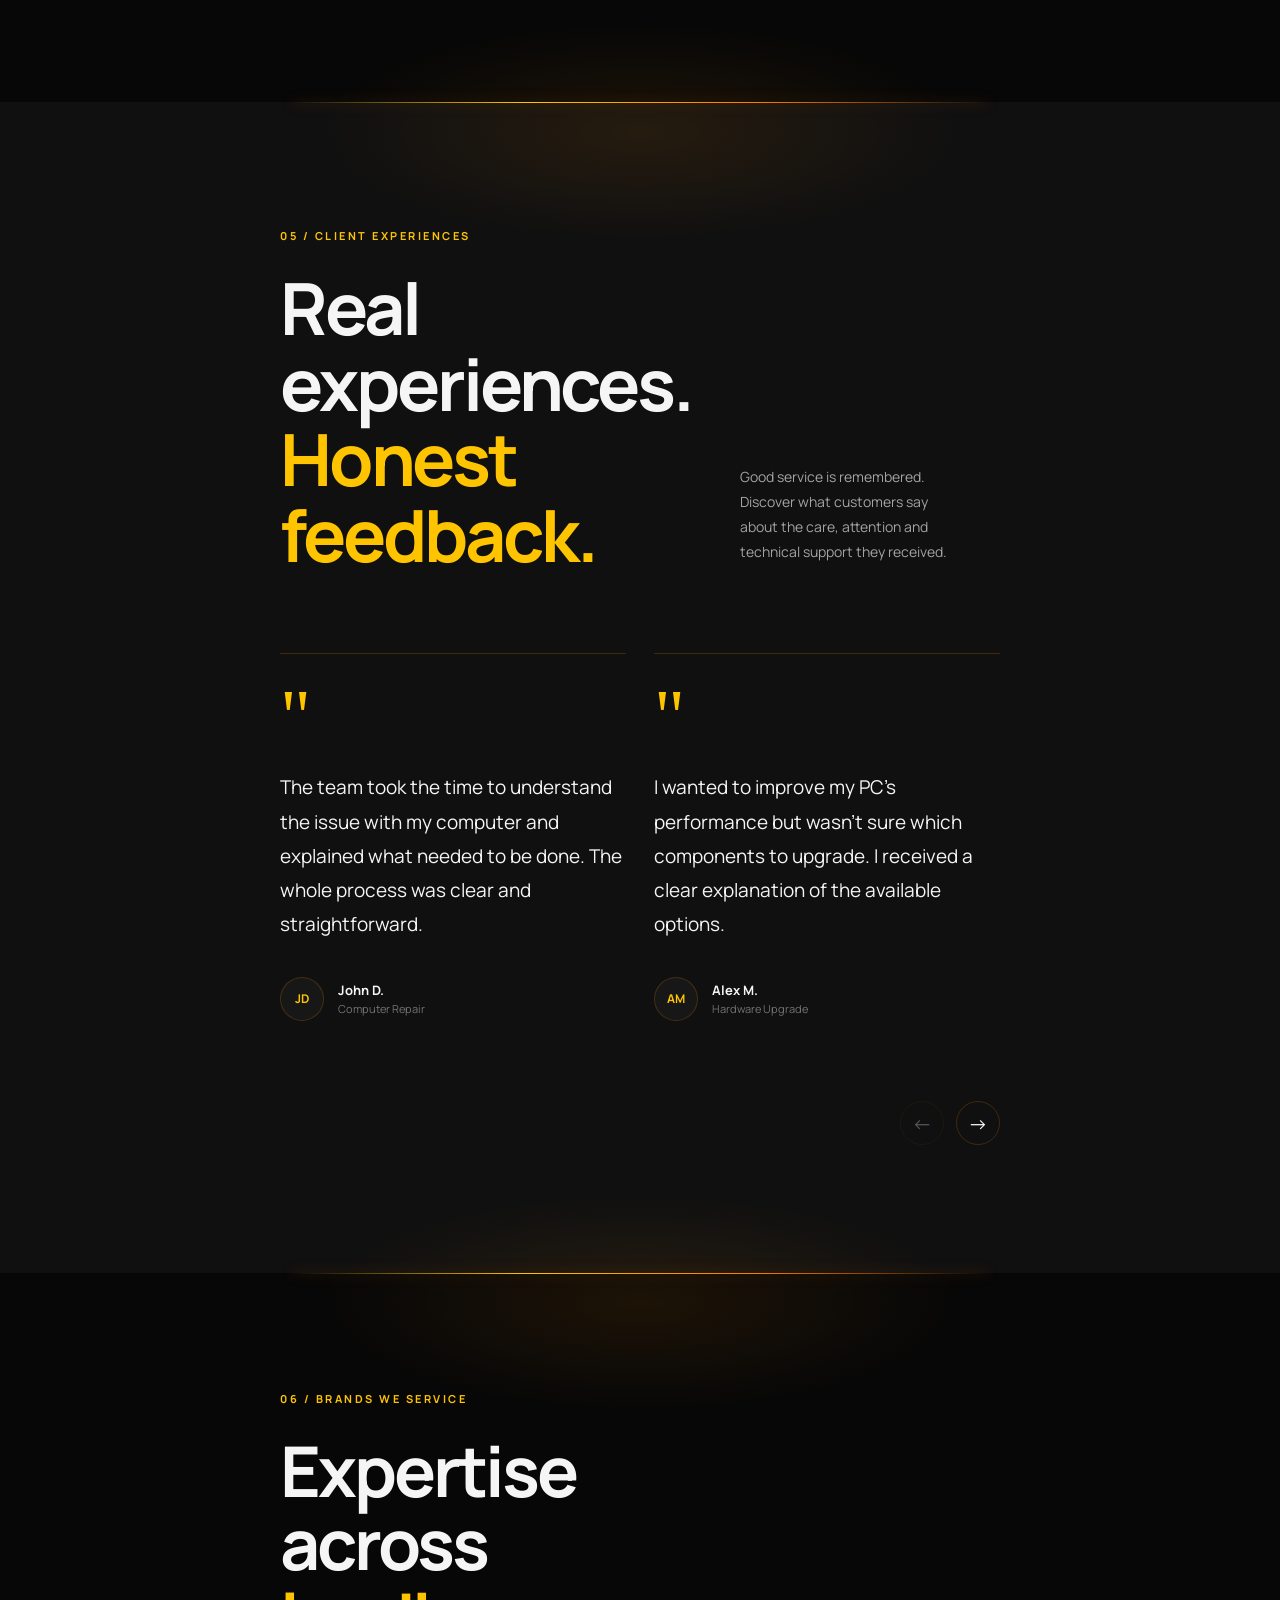
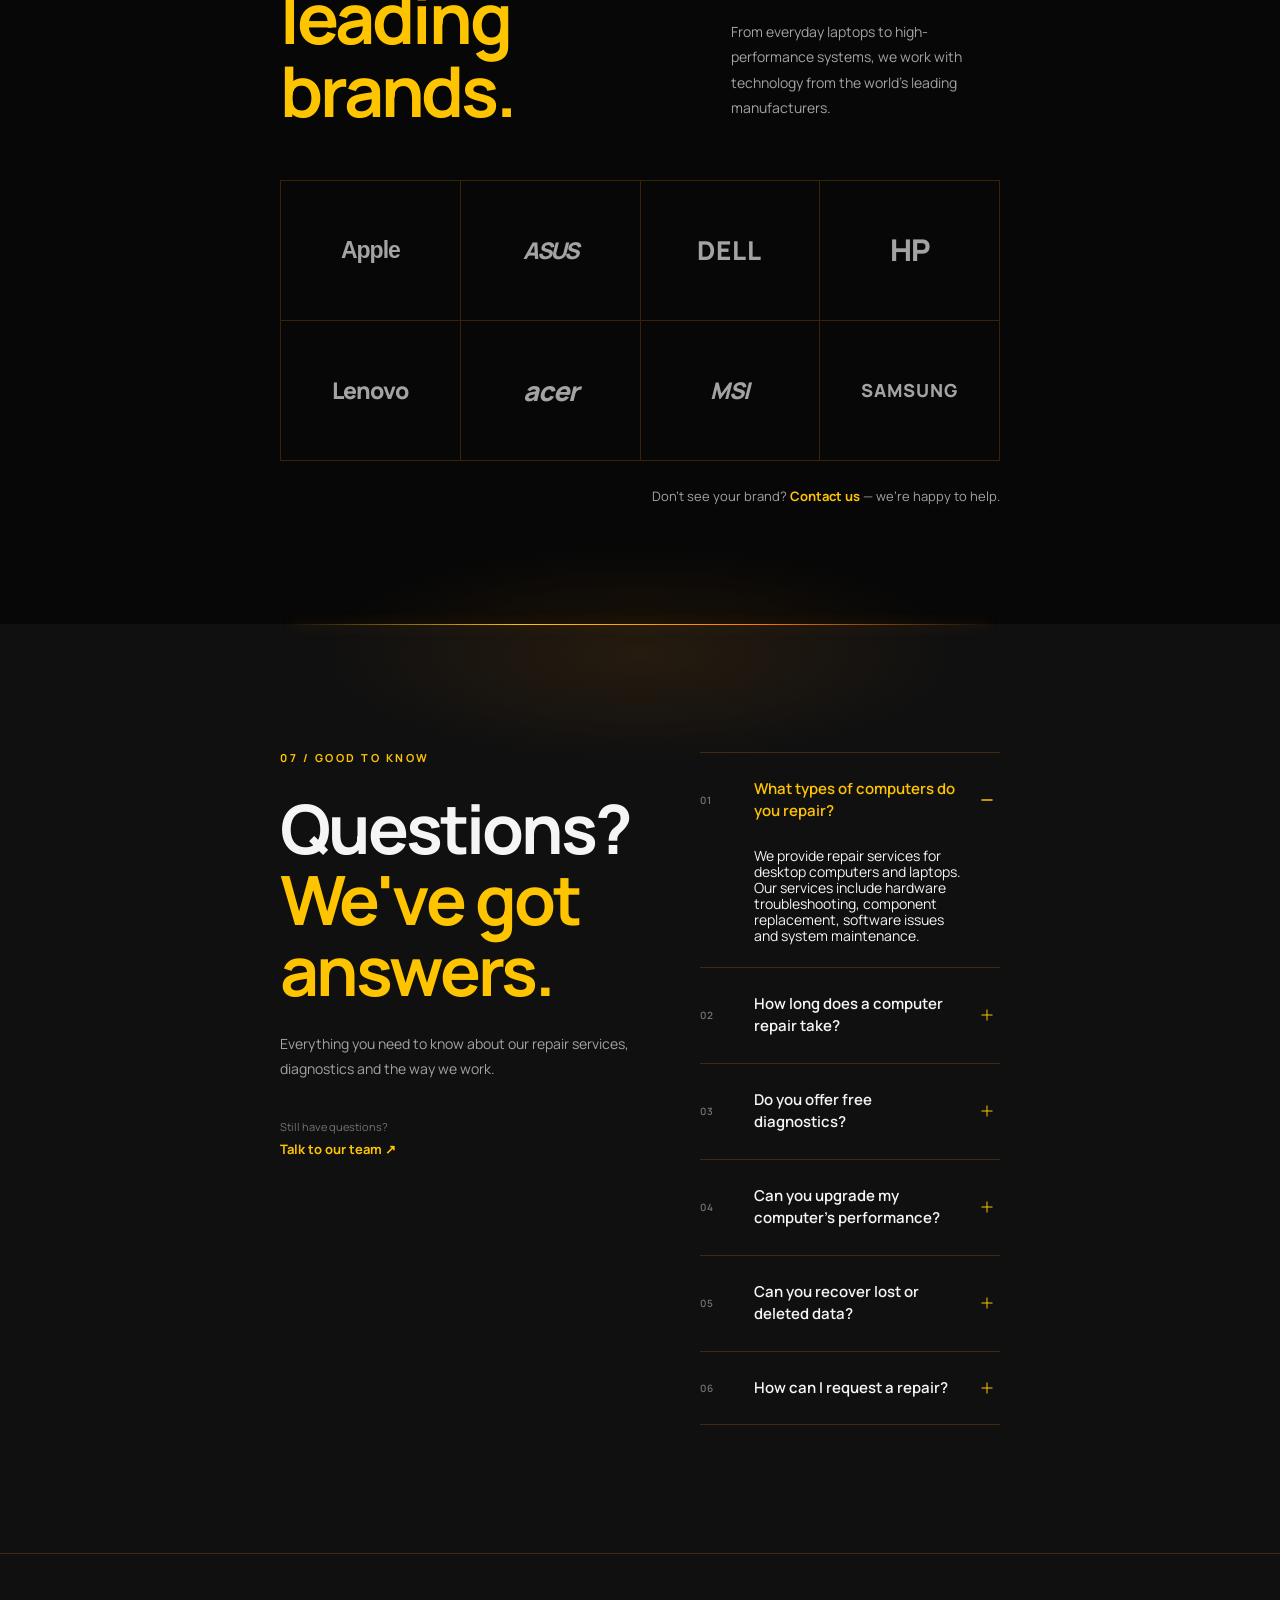
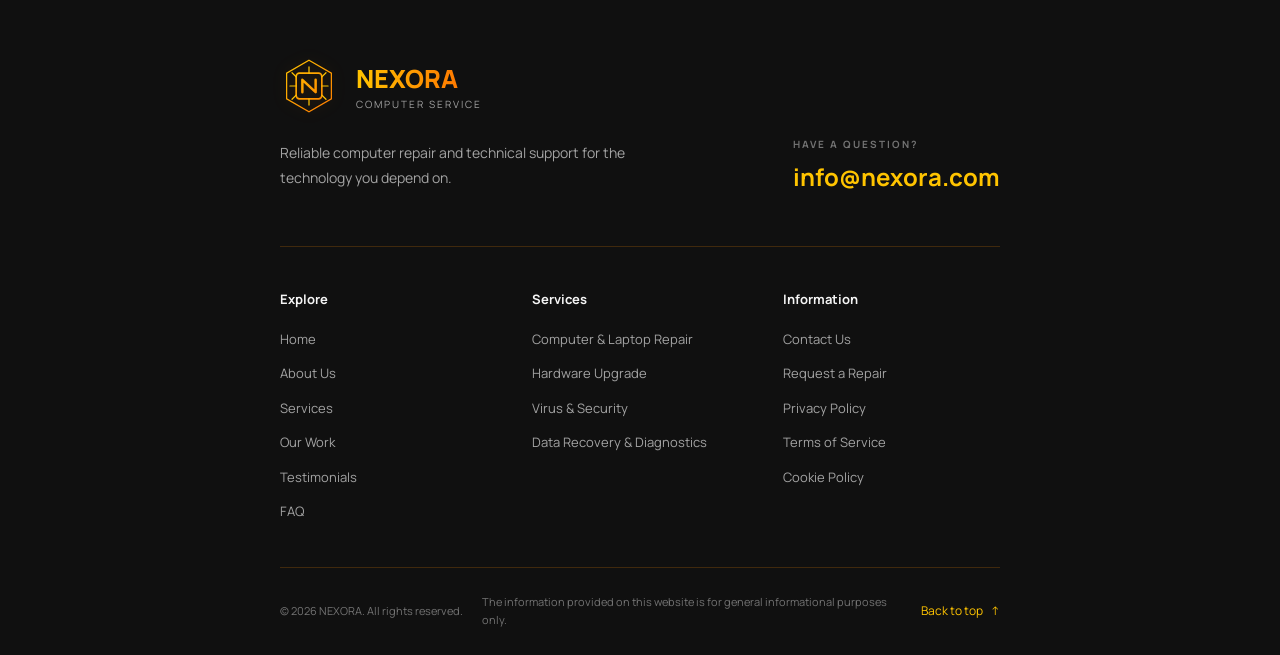
==== commit 70e0b3de: "redizine index" ====
--- a/index.html
+++ b/index.html
@@ -86,20 +86,14 @@
         &times;
       </button>
     </div>
-    <header class="header">
+
+    <header class="header" id="top">
       <div class="container">
-        <div class="header-brand">
-          <a href="./index.html" class="header-company-name" data-logo>
-            NEXORA
-          </a>
-          <p class="header-subtitle">COMPUTER SERVICE</p>
-        </div>
-
-        <a href="./index.html" class="header-logo" aria-label="Nexora home">
+        <a href="./index.html" class="header-brand" aria-label="Nexora home">
           <svg
             class="header-logo-icon"
-            width="140"
-            height="140"
+            width="64"
+            height="64"
             viewBox="0 0 140 140"
             fill="none"
             xmlns="http://www.w3.org/2000/svg"
@@ -107,40 +101,36 @@
           >
             <path
               d="M70 8L124 39V101L70 132L16 101V39L70 8Z"
-              stroke="url(#logo-gradient)"
+              stroke="url(#header-logo-gradient)"
               stroke-width="3"
             />
-
             <rect
               x="39"
               y="39"
               width="62"
               height="62"
               rx="8"
-              stroke="url(#logo-gradient)"
+              stroke="url(#header-logo-gradient)"
               stroke-width="4"
             />
-
             <path
               d="M70 24V39M70 101V116M24 70H39M101 70H116
-             M39 48L29 38M101 48L111 38
-             M39 92L29 102M101 92L111 102"
+          M39 48L29 38M101 48L111 38
+          M39 92L29 102M101 92L111 102"
               stroke="#FFC400"
               stroke-width="3"
               stroke-linecap="round"
             />
-
             <path
               d="M54 85V55L86 85V55"
-              stroke="url(#logo-gradient)"
+              stroke="url(#header-logo-gradient)"
               stroke-width="6"
               stroke-linecap="round"
               stroke-linejoin="round"
             />
-
             <defs>
               <linearGradient
-                id="logo-gradient"
+                id="header-logo-gradient"
                 x1="16"
                 y1="8"
                 x2="124"
@@ -152,16 +142,23 @@
               </linearGradient>
             </defs>
           </svg>
+
+          <span class="header-brand-info">
+            <span class="header-company-name" data-logo>NEXORA</span>
+            <span class="header-subtitle">COMPUTER SERVICE</span>
+          </span>
         </a>
 
-        <nav
-          class="header-nav"
-          aria-label="Main navigation"
-          data-animation="title"
-        >
+        <nav class="header-nav" aria-label="Main navigation">
           <ul class="header-list">
             <li>
-              <a href="./index.html" class="header-link active">Home</a>
+              <a
+                href="./index.html"
+                class="header-link active"
+                aria-current="page"
+              >
+                Home
+              </a>
             </li>
             <li>
               <a href="#services" class="header-link">Services</a>
@@ -176,29 +173,64 @@
         </nav>
       </div>
     </header>
+
     <main>
       <section class="hero">
         <div class="container">
-          <div class="hero-wrapper">
-            <p class="hero-label" data-animation="label">
-              PROFESSIONAL TECH SERVICE
-            </p>
-
-            <h1 class="hero-title" data-animation="title">
-              Your Technology.
-              <span>Our Expertise.</span>
-            </h1>
-
-            <h2 class="hero-subTitle">
-              Welcome to <span data-logo>NEXORA</span>
-            </h2>
-
-            <p class="hero-description" data-animation="description">
-              Professional computer repair, diagnostics and technical support.
-              We bring your devices back to life.
-            </p>
-
-            <a href="./pages/contact.html" class="hero-button"> Contact Us </a>
+          <div class="hero-layout">
+            <div class="hero-content">
+              <p class="hero-label" data-animation="label">
+                <span class="hero-label-line"></span>
+                COMPUTER REPAIR & TECH SUPPORT
+              </p>
+
+              <h1 class="hero-title" data-animation="title">
+                Your technology.
+                <span>Handled with care.</span>
+              </h1>
+
+              <p class="hero-description" data-animation="description">
+                From everyday computer issues to complex hardware repairs. We
+                diagnose, repair and bring your technology back to life.
+              </p>
+
+              <div class="hero-actions" data-animation="hero-actions">
+                <a href="./pages/contact.html" class="hero-button">
+                  Get a free quote
+                  <span aria-hidden="true">↗</span>
+                </a>
+
+                <a href="#services" class="hero-secondary-link">
+                  Explore services
+                  <span aria-hidden="true">↓</span>
+                </a>
+              </div>
+
+              <div class="hero-bottom">
+                <span class="hero-index">01 / COMPUTER SERVICE</span>
+                <span class="hero-location">
+                  <span class="hero-status"></span>
+                  PROFESSIONAL TECH SERVICE
+                </span>
+              </div>
+            </div>
+
+            <div class="hero-visual" data-animation="hero-visual">
+              <img
+                src="./image/hero.jpg"
+                alt="Technician repairing a computer motherboard"
+                class="hero-image"
+              />
+
+              <div class="hero-image-overlay"></div>
+
+              <div class="hero-image-caption">
+                <span>PRECISION. EXPERIENCE. CARE.</span>
+                <span>NEXORA®</span>
+              </div>
+
+              <div class="hero-image-number">01</div>
+            </div>
           </div>
         </div>
       </section>
@@ -216,7 +248,12 @@
           </div>
 
           <div class="services-content">
-            <div class="services-tabs" role="tablist" aria-label="Our services">
+            <div
+              class="services-tabs"
+              role="tablist"
+              aria-label="Our services"
+              aria-orientation="vertical"
+            >
               <button
                 class="services-tab active"
                 type="button"
@@ -224,6 +261,7 @@
                 id="tab-computer"
                 aria-selected="true"
                 aria-controls="panel-computer"
+                tabindex="0"
               >
                 <span class="services-tab-number">01</span>
                 <span class="services-tab-name">Computer & Laptop</span>
@@ -438,269 +476,345 @@
 
       <section id="about" class="about">
         <div class="container about-container">
-          <div class="about-wrapper">
-            <p class="about-label" data-animation="label">
-              WHO WE ARE · <span data-logo>NEXORA</span>
+          <div class="about-content">
+            <p class="about-label" data-animation="label">01 / WHO WE ARE</p>
+
+            <h2 class="about-title" data-animation="title">
+              Technology deserves
+              <span>expert care.</span>
+            </h2>
+
+            <p class="about-description" data-animation="description">
+              At <span data-logo>NEXORA</span>, we believe every device deserves
+              the right attention. From computer repairs and hardware upgrades
+              to system troubleshooting, we deliver practical solutions that
+              keep your technology working at its best.
             </p>
 
-            <h2 class="about-title" data-animation="title">
-              Technology Deserves Expert Care
-            </h2>
-
-            <p class="about-description" data-animation="description">
-              At <span data-logo>NEXORA</span>, we help keep your technology
-              running smoothly. From computer and laptop repairs to hardware
-              upgrades and system troubleshooting, we focus on practical
-              solutions tailored to your needs. Whether you're dealing with a
-              technical issue or looking to improve your setup, we're here to
-              make the process simple, clear, and reliable.
-            </p>
-          </div>
-
-          <div class="about-image-wrapper">
-            <img
-              src="./image/about-01.jpg"
-              alt="Computer repair"
-              class="about-image about-image-01"
+            <div class="about-note">
+              <span class="about-note-line"></span>
+              <span>PRECISION · EXPERIENCE · CARE</span>
+            </div>
+          </div>
+
+          <div class="about-gallery">
+            <figure class="about-image about-image-main" data-animation="card">
+              <img
+                src="./image/about-01.jpg"
+                alt="Computer being carefully repaired"
+                loading="lazy"
+              />
+              <figcaption>01 — ATTENTION TO DETAIL</figcaption>
+            </figure>
+
+            <figure
+              class="about-image about-image-secondary"
               data-animation="card"
-            />
-
-            <img
-              src="./image/about-02.jpg"
-              alt="Technician repairing a computer"
-              class="about-image about-image-02"
+            >
+              <img
+                src="./image/about-02.jpg"
+                alt="Technician working on computer hardware"
+                loading="lazy"
+              />
+            </figure>
+
+            <figure
+              class="about-image about-image-detail"
               data-animation="card"
-            />
-
-            <img
-              src="./image/about-03.jpg"
-              alt="Computer components"
-              class="about-image about-image-03"
-              data-animation="card"
-            />
-
-            <img
-              src="./image/about-04.jpg"
-              alt="Computer on a worktable"
-              class="about-image about-image-04"
-              data-animation="card"
-            />
-
-            <img
-              src="./image/about-05.jpg"
-              alt="Technician working on a computer"
-              class="about-image about-image-05"
-              data-animation="card"
-            />
+            >
+              <img
+                src="./image/about-03.jpg"
+                alt="Close-up of computer components"
+                loading="lazy"
+              />
+            </figure>
+
+            <span class="about-gallery-index" aria-hidden="true">N° 01</span>
           </div>
         </div>
       </section>
 
       <section id="why-us" class="why-us" data-animation="section">
         <div class="container">
-          <p class="why-us-label" data-animation="label">
-            THE <span data-logo>NEXORA</span> ADVANTAGE
-          </p>
           <div class="why-us-header">
-            <h2 class="why-us-title" data-animation="title">
-              Why Choose <span data-logo>NEXORA</span>?
-            </h2>
+            <div class="why-us-heading">
+              <p class="why-us-label" data-animation="label">
+                02 / THE NEXORA ADVANTAGE
+              </p>
+
+              <h2 class="why-us-title" data-animation="title">
+                Why work
+                <span>with us?</span>
+              </h2>
+            </div>
 
             <p class="why-us-description" data-animation="description">
-              Great service is about more than fixing a problem. It's about
-              understanding your needs, finding the right solution, and making
-              technology easier for you.
+              Great service starts with understanding what you actually need. We
+              focus on thoughtful diagnostics, practical solutions and making
+              technology easier to manage.
             </p>
           </div>
 
-          <div class="why-us-grid">
+          <div class="why-us-list">
+            <article class="why-us-item" data-animation="card">
+              <span class="why-us-number">01</span>
+
+              <div class="why-us-item-content">
+                <h3 class="why-us-item-title">Solutions That Fit Your Needs</h3>
+
+                <p class="why-us-item-description">
+                  Every device and every issue is different. We focus on
+                  practical solutions tailored to your situation.
+                </p>
+              </div>
+
+              <span class="why-us-arrow" aria-hidden="true">↗</span>
+            </article>
+
+            <article class="why-us-item" data-animation="card">
+              <span class="why-us-number">02</span>
+
+              <div class="why-us-item-content">
+                <h3 class="why-us-item-title">Careful Diagnostics</h3>
+
+                <p class="why-us-item-description">
+                  Understanding the cause of a problem is the first step toward
+                  finding the right solution.
+                </p>
+              </div>
+
+              <span class="why-us-arrow" aria-hidden="true">↗</span>
+            </article>
+
+            <article class="why-us-item" data-animation="card">
+              <span class="why-us-number">03</span>
+
+              <div class="why-us-item-content">
+                <h3 class="why-us-item-title">Clear Communication</h3>
+
+                <p class="why-us-item-description">
+                  We explain what needs attention and help you understand the
+                  available repair options.
+                </p>
+              </div>
+
+              <span class="why-us-arrow" aria-hidden="true">↗</span>
+            </article>
+
+            <article class="why-us-item" data-animation="card">
+              <span class="why-us-number">04</span>
+
+              <div class="why-us-item-content">
+                <h3 class="why-us-item-title">
+                  All Your Tech Needs in One Place
+                </h3>
+
+                <p class="why-us-item-description">
+                  From computer repairs and hardware upgrades to troubleshooting
+                  and data recovery.
+                </p>
+              </div>
+
+              <span class="why-us-arrow" aria-hidden="true">↗</span>
+            </article>
+          </div>
+
+          <div class="why-us-footer">
+            <span>PRECISION. EXPERIENCE. CARE.</span>
+            <span> <span data-logo>NEXORA</span> — COMPUTER SERVICE </span>
+          </div>
+        </div>
+      </section>
+
+      <section id="our-work" class="our-work" data-animation="section">
+        <div class="container">
+          <div class="our-work-top">
+            <p class="our-work-label" data-animation="label">
+              03 / SELECTED PROJECTS
+            </p>
+
+            <div class="our-work-header">
+              <h2 class="our-work-title" data-animation="title">
+                Work that
+                <span>speaks for itself.</span>
+              </h2>
+
+              <p class="our-work-description" data-animation="description">
+                A closer look at the repairs, upgrades and technical solutions
+                that bring devices back to their best.
+              </p>
+            </div>
+          </div>
+
+          <div class="our-work-grid">
+            <article class="work-card work-card-featured" data-animation="card">
+              <a
+                href="./pages/computer-repair.html"
+                class="work-card-link"
+                aria-label="View desktop PC repair project"
+              >
+                <div class="work-card-image">
+                  <img
+                    src="./image/work-01.png"
+                    alt="Desktop computer being repaired"
+                    loading="lazy"
+                  />
+                  <span class="work-card-category">COMPUTER REPAIR</span>
+                  <span class="work-card-arrow" aria-hidden="true">↗</span>
+                </div>
+
+                <div class="work-card-info">
+                  <div>
+                    <span class="work-card-number">01 / 03</span>
+                    <h3 class="work-card-title">Desktop PC Repair</h3>
+                  </div>
+
+                  <p class="work-card-description">
+                    Troubleshooting hardware issues and restoring a desktop
+                    computer to proper working condition.
+                  </p>
+                </div>
+              </a>
+            </article>
+
             <article
-              class="why-us-card why-us-card-featured"
+              class="work-card work-card-secondary"
               data-animation="card"
             >
-              <span class="why-us-number">01 / 04</span>
-              <span class="why-us-icon" aria-hidden="true">✦</span>
-
-              <h3 class="why-us-card-title">Solutions That Fit Your Needs</h3>
-
-              <p class="why-us-card-description">
-                Every device and every issue is different. We focus on finding
-                practical solutions that match your situation instead of
-                offering one-size-fits-all fixes.
-              </p>
+              <a
+                href="./pages/hardware-upgrade.html"
+                class="work-card-link"
+                aria-label="View performance upgrade project"
+              >
+                <div class="work-card-image">
+                  <img
+                    src="./image/work-02.png"
+                    alt="Computer hardware components during an upgrade"
+                    loading="lazy"
+                  />
+                  <span class="work-card-category">HARDWARE UPGRADE</span>
+                  <span class="work-card-arrow" aria-hidden="true">↗</span>
+                </div>
+
+                <div class="work-card-info">
+                  <div>
+                    <span class="work-card-number">02 / 03</span>
+                    <h3 class="work-card-title">Performance Upgrade</h3>
+                  </div>
+
+                  <p class="work-card-description">
+                    Essential component upgrades for better performance and
+                    everyday usability.
+                  </p>
+                </div>
+              </a>
             </article>
 
-            <article class="why-us-card" data-animation="card">
-              <span class="why-us-number">02 / 04</span>
-              <span class="why-us-icon" aria-hidden="true">⌕</span>
-
-              <h3 class="why-us-card-title">Careful Diagnostics</h3>
-
-              <p class="why-us-card-description">
-                Understanding the cause of a problem is the first step toward
-                solving it. We focus on identifying issues before recommending
-                the next steps.
-              </p>
+            <article
+              class="work-card work-card-secondary"
+              data-animation="card"
+            >
+              <a
+                href="./pages/computer-repair.html"
+                class="work-card-link"
+                aria-label="View laptop maintenance project"
+              >
+                <div class="work-card-image">
+                  <img
+                    src="./image/work-03.png"
+                    alt="Laptop opened for internal inspection"
+                    loading="lazy"
+                  />
+                  <span class="work-card-category">LAPTOP SERVICE</span>
+                  <span class="work-card-arrow" aria-hidden="true">↗</span>
+                </div>
+
+                <div class="work-card-info">
+                  <div>
+                    <span class="work-card-number">03 / 03</span>
+                    <h3 class="work-card-title">Laptop Maintenance</h3>
+                  </div>
+
+                  <p class="work-card-description">
+                    Internal inspection, cleaning and maintenance to keep a
+                    laptop running smoothly.
+                  </p>
+                </div>
+              </a>
             </article>
-
-            <article class="why-us-card" data-animation="card">
-              <span class="why-us-number">03 / 04</span>
-              <span class="why-us-icon" aria-hidden="true">↗</span>
-
-              <h3 class="why-us-card-title">Clear Communication</h3>
-
-              <p class="why-us-card-description">
-                Technical problems can be confusing. We explain what needs
-                attention and help you understand the available repair options.
-              </p>
-            </article>
-
-            <article class="why-us-card" data-animation="card">
-              <span class="why-us-number">04 / 04</span>
-              <span class="why-us-icon" aria-hidden="true">⌘</span>
-
-              <h3 class="why-us-card-title">One Place for Your Tech Needs</h3>
-
-              <p class="why-us-card-description">
-                From computer repairs and hardware upgrades to troubleshooting
-                and data recovery, get help with different technology needs in
-                one place.
-              </p>
-            </article>
+          </div>
+
+          <div class="our-work-footer">
+            <span>BUILT WITH PRECISION</span>
+            <span>COMPUTER SERVICE — NEXORA</span>
           </div>
         </div>
       </section>
 
-      <section id="our-work" class="our-work">
+      <section class="stats" id="stats" data-animation="section">
         <div class="container">
-          <p class="our-work-label" data-animation="label">OUR PORTFOLIO</p>
-          <div class="our-work-header">
-            <h2 class="our-work-title" data-animation="title">Our Work</h2>
-
-            <p class="our-work-description" data-animation="description">
-              Take a look at some examples of computer repairs, upgrades, and
-              technical solutions. Every project starts with understanding the
-              problem.
+          <div class="stats-header">
+            <div class="stats-heading">
+              <p class="stats-label" data-animation="label">
+                04 / BY THE NUMBERS
+              </p>
+
+              <h2 class="stats-title" data-animation="title">
+                Experience you can
+                <span>count on.</span>
+              </h2>
+            </div>
+
+            <p class="stats-description" data-animation="description">
+              Behind every number is a device restored, a problem solved and a
+              customer who can get back to what matters.
             </p>
           </div>
 
-          <div class="our-work-grid">
-            <article class="work-card" data-animation="card">
-              <div class="work-card-image">
-                <img
-                  src="./image/work-01.png"
-                  alt="Desktop computer being repaired"
-                  loading="lazy"
-                />
-                <span class="work-card-category">COMPUTER REPAIR</span>
-              </div>
-
-              <div class="work-card-info">
-                <span class="work-card-number">01 / 03</span>
-                <h3 class="work-card-title">Desktop PC Repair</h3>
-                <p class="work-card-description">
-                  Troubleshooting hardware issues and restoring a desktop
-                  computer to proper working condition.
-                </p>
-              </div>
-            </article>
-
-            <article class="work-card" data-animation="card">
-              <div class="work-card-image">
-                <img
-                  src="./image/work-02.png"
-                  alt="Computer hardware components during an upgrade"
-                  loading="lazy"
-                />
-                <span class="work-card-category">HARDWARE UPGRADE</span>
-              </div>
-
-              <div class="work-card-info">
-                <span class="work-card-number">02 / 03</span>
-                <h3 class="work-card-title">Performance Upgrade</h3>
-                <p class="work-card-description">
-                  Upgrading essential components to improve system performance
-                  and everyday usability.
-                </p>
-              </div>
-            </article>
-
-            <article class="work-card" data-animation="card">
-              <div class="work-card-image">
-                <img
-                  src="./image/work-03.png"
-                  alt="Laptop opened for internal inspection"
-                  loading="lazy"
-                />
-                <span class="work-card-category">LAPTOP SERVICE</span>
-              </div>
-
-              <div class="work-card-info">
-                <span class="work-card-number">03 / 03</span>
-                <h3 class="work-card-title">Laptop Maintenance</h3>
-                <p class="work-card-description">
-                  Internal inspection, cleaning, and maintenance to help keep a
-                  laptop running smoothly.
-                </p>
-              </div>
-            </article>
-          </div>
-        </div>
-      </section>
-
-      <section class="stats" id="stats">
-        <div class="container">
-          <p class="stats-label" data-animation="label">OUR ACHIEVEMENTS</p>
-
-          <div class="stats-header">
-            <h2 class="stats-title" data-animation="title">
-              Numbers That Speak for Themselves
-            </h2>
-
-            <p class="stats-description" data-animation="description">
-              We combine technical expertise with reliable service to keep your
-              devices running at their best. Every repair reflects our
-              commitment to quality and customer satisfaction.
-            </p>
-          </div>
-
           <ul class="stats-list">
-            <li class="stats-item">
+            <li class="stats-item" data-animation="card">
               <h3 class="stats-item-title" data-target="500" data-suffix="+">
                 500+
               </h3>
-              <p class="stats-item-description">Devices Repaired</p>
+              <p class="stats-item-description">Devices repaired</p>
             </li>
 
-            <li class="stats-item">
+            <li class="stats-item" data-animation="card">
               <h3 class="stats-item-title" data-target="350" data-suffix="+">
                 350+
               </h3>
-              <p class="stats-item-description">Happy Clients</p>
+              <p class="stats-item-description">Happy clients</p>
             </li>
 
-            <li class="stats-item">
+            <li class="stats-item" data-animation="card">
               <h3 class="stats-item-title" data-target="5" data-suffix="+">
                 5+
               </h3>
-              <p class="stats-item-description">Years of Experience</p>
+              <p class="stats-item-description">Years of experience</p>
             </li>
           </ul>
+
+          <div class="stats-footer">
+            <span>TECHNICAL EXPERTISE</span>
+            <span>RELIABLE SERVICE</span>
+            <span>QUALITY FIRST</span>
+          </div>
         </div>
       </section>
 
-      <section id="testimonials" class="testimonials">
+      <section id="testimonials" class="testimonials" data-animation="section">
         <div class="container">
           <p class="testimonials-label" data-animation="label">
-            CUSTOMER FEEDBACK
+            05 / CLIENT EXPERIENCES
           </p>
           <div class="testimonials-header">
             <h2 class="testimonials-title" data-animation="title">
-              What Our Clients Say
+              Real experiences.
+              <span>Honest feedback.</span>
             </h2>
             <p class="testimonials-description" data-animation="description">
-              We believe good service starts with listening. Here's what
-              customers have to say about their experience.
+              Good service is remembered. Discover what customers say about the
+              care, attention and technical support they received.
             </p>
           </div>
           <div class="testimonials-slider">
@@ -839,24 +953,26 @@
         </div>
       </section>
 
-      <section class="brands" data-animation="section">
+      <section class="brands" id="brands" data-animation="section">
         <div class="container">
-          <p class="brands-label" data-animation="label">BRANDS WE SERVICE</p>
+          <p class="brands-label" data-animation="label">
+            06 / BRANDS WE SERVICE
+          </p>
 
           <div class="brands-header">
             <h2 class="brands-title" data-animation="title">
-              We Repair All Major Computer Brands
+              Expertise across
+              <span>leading brands.</span>
             </h2>
 
             <p class="brands-description" data-animation="description">
-              Our experienced technicians work with leading computer
-              manufacturers to provide reliable repairs and professional
-              support.
+              From everyday laptops to high-performance systems, we work with
+              technology from the world's leading manufacturers.
             </p>
           </div>
 
           <div class="brands-grid">
-            <div class="brand-card">
+            <div class="brand-card" data-animation="card">
               <span class="brand-logo apple">Apple</span>
             </div>
 
@@ -891,266 +1007,284 @@
 
           <p class="brands-footer">
             Don't see your brand?
-            <a href="./pages/contact.html">Contact us</a> — we're happy to help!
+            <a href="./pages/contact.html">Contact us</a> — we're happy to help.
           </p>
         </div>
       </section>
 
       <section id="faq" class="faq" data-animation="section">
         <div class="container">
-          <p class="faq-label" data-animation="label">NEED MORE INFORMATION?</p>
-          <div class="faq-header">
-            <h2 class="faq-title" data-animation="title">
-              Frequently Asked Questions
-            </h2>
-
-            <p class="faq-description" data-animation="description">
-              Have questions about our computer repair services? Find answers to
-              common questions and learn how we can help you get your technology
-              back on track.
-            </p>
-          </div>
-
-          <div class="faq-list">
-            <details class="faq-item" open>
-              <summary class="faq-question">
-                What types of computers do you repair?
-                <span class="faq-toggle" aria-hidden="true"></span>
-              </summary>
-
-              <div class="faq-answer">
-                <p>
-                  We provide repair services for desktop computers and laptops.
-                  Our services include hardware troubleshooting, component
-                  replacement, software issues and system maintenance.
-                </p>
-              </div>
-            </details>
-
-            <details class="faq-item">
-              <summary class="faq-question">
-                How long does a computer repair take?
-                <span class="faq-toggle" aria-hidden="true"></span>
-              </summary>
-
-              <div class="faq-answer">
-                <p>
-                  Repair time depends on the type of problem and the
-                  availability of replacement parts. Simple repairs may take
-                  less time, while complex hardware issues can require
-                  additional diagnostics.
-                </p>
-              </div>
-            </details>
-
-            <details class="faq-item">
-              <summary class="faq-question">
-                Do you offer free diagnostics?
-                <span class="faq-toggle" aria-hidden="true"></span>
-              </summary>
-
-              <div class="faq-answer">
-                <p>
-                  Contact us to discuss diagnostic options and any associated
-                  costs before proceeding with your repair.
-                </p>
-              </div>
-            </details>
-
-            <details class="faq-item">
-              <summary class="faq-question">
-                Can you upgrade my computer's performance?
-                <span class="faq-toggle" aria-hidden="true"></span>
-              </summary>
-
-              <div class="faq-answer">
-                <p>
-                  Yes! We can help improve your computer's performance with RAM
-                  upgrades, SSD installation and other hardware improvements.
-                </p>
-              </div>
-            </details>
-
-            <details class="faq-item">
-              <summary class="faq-question">
-                Can you recover lost or deleted data?
-                <span class="faq-toggle" aria-hidden="true"></span>
-              </summary>
-
-              <div class="faq-answer">
-                <p>
-                  We offer data recovery services where technically possible.
-                  Recovery success depends on the condition of the storage
-                  device and the type of data loss.
-                </p>
-              </div>
-            </details>
-
-            <details class="faq-item">
-              <summary class="faq-question">
-                How can I request a repair?
-                <span class="faq-toggle" aria-hidden="true"></span>
-              </summary>
-
-              <div class="faq-answer">
-                <p>
-                  You can contact us through our contact form. Describe your
-                  device and the issue you're experiencing, and we'll get back
-                  to you with the next steps.
-                </p>
-              </div>
-            </details>
+          <div class="faq-layout">
+            <div class="faq-intro">
+              <p class="faq-label" data-animation="label">07 / GOOD TO KNOW</p>
+
+              <h2 class="faq-title" data-animation="title">
+                Questions?
+                <span>We've got answers.</span>
+              </h2>
+
+              <p class="faq-description" data-animation="description">
+                Everything you need to know about our repair services,
+                diagnostics and the way we work.
+              </p>
+
+              <a href="./pages/contact.html" class="faq-contact">
+                Still have questions?
+                <span>Talk to our team ↗</span>
+              </a>
+            </div>
+
+            <div class="faq-list">
+              <details class="faq-item" open>
+                <summary class="faq-question">
+                  <span class="faq-number">01</span>
+                  <span class="faq-question-text"
+                    >What types of computers do you repair?</span
+                  >
+                  <span class="faq-toggle" aria-hidden="true"></span>
+                </summary>
+
+                <div class="faq-answer">
+                  <p>
+                    We provide repair services for desktop computers and
+                    laptops. Our services include hardware troubleshooting,
+                    component replacement, software issues and system
+                    maintenance.
+                  </p>
+                </div>
+              </details>
+
+              <details class="faq-item">
+                <summary class="faq-question">
+                  <span class="faq-number">02</span>
+                  <span class="faq-question-text"
+                    >How long does a computer repair take?</span
+                  >
+                  <span class="faq-toggle" aria-hidden="true"></span>
+                </summary>
+
+                <div class="faq-answer">
+                  <p>
+                    Repair time depends on the type of problem and the
+                    availability of replacement parts. Simple repairs may take
+                    less time, while complex hardware issues can require
+                    additional diagnostics.
+                  </p>
+                </div>
+              </details>
+
+              <details class="faq-item">
+                <summary class="faq-question">
+                  <span class="faq-number">03</span>
+                  <span class="faq-question-text"
+                    >Do you offer free diagnostics?</span
+                  >
+                  <span class="faq-toggle" aria-hidden="true"></span>
+                </summary>
+
+                <div class="faq-answer">
+                  <p>
+                    Contact us to discuss diagnostic options and any associated
+                    costs before proceeding with your repair.
+                  </p>
+                </div>
+              </details>
+
+              <details class="faq-item">
+                <summary class="faq-question">
+                  <span class="faq-number">04</span>
+                  <span class="faq-question-text"
+                    >Can you upgrade my computer's performance?</span
+                  >
+                  <span class="faq-toggle" aria-hidden="true"></span>
+                </summary>
+
+                <div class="faq-answer">
+                  <p>
+                    Yes! We can help improve your computer's performance with
+                    RAM upgrades, SSD installation and other hardware
+                    improvements.
+                  </p>
+                </div>
+              </details>
+
+              <details class="faq-item">
+                <summary class="faq-question">
+                  <span class="faq-number">05</span>
+                  <span class="faq-question-text"
+                    >Can you recover lost or deleted data?</span
+                  >
+                  <span class="faq-toggle" aria-hidden="true"></span>
+                </summary>
+
+                <div class="faq-answer">
+                  <p>
+                    We offer data recovery services where technically possible.
+                    Recovery success depends on the condition of the storage
+                    device and the type of data loss.
+                  </p>
+                </div>
+              </details>
+
+              <details class="faq-item">
+                <summary class="faq-question">
+                  <span class="faq-number">06</span>
+                  <span class="faq-question-text"
+                    >How can I request a repair?</span
+                  >
+                  <span class="faq-toggle" aria-hidden="true"></span>
+                </summary>
+
+                <div class="faq-answer">
+                  <p>
+                    You can contact us through our contact form. Describe your
+                    device and the issue you're experiencing, and we'll get back
+                    to you with the next steps.
+                  </p>
+                </div>
+              </details>
+            </div>
           </div>
         </div>
       </section>
     </main>
+
     <footer class="footer">
       <div class="container">
-        <div class="footer-brand">
-          <div data-animation="title">
-            <a href="./index.html" class="footer-logo" aria-label="Nexora home">
-              <svg
-                class="footer-logo-icon"
-                width="100"
-                height="100"
-                viewBox="0 0 140 140"
-                fill="none"
-                xmlns="http://www.w3.org/2000/svg"
-                aria-hidden="true"
-              >
-                <path
-                  d="M70 8L124 39V101L70 132L16 101V39L70 8Z"
-                  stroke="url(#logo-gradient)"
-                  stroke-width="3"
-                />
-                <rect
-                  x="39"
-                  y="39"
-                  width="62"
-                  height="62"
-                  rx="8"
-                  stroke="url(#logo-gradient)"
-                  stroke-width="4"
-                />
-                <path
-                  d="M70 24V39M70 101V116M24 70H39M101 70H116
-               M39 48L29 38M101 48L111 38
-               M39 92L29 102M101 92L111 102"
-                  stroke="#FFC400"
-                  stroke-width="3"
-                  stroke-linecap="round"
-                />
-                <path
-                  d="M54 85V55L86 85V55"
-                  stroke="url(#logo-gradient)"
-                  stroke-width="6"
-                  stroke-linecap="round"
-                  stroke-linejoin="round"
-                />
-                <defs>
-                  <linearGradient
-                    id="logo-gradient"
-                    x1="16"
-                    y1="8"
-                    x2="124"
-                    y2="132"
-                    gradientUnits="userSpaceOnUse"
-                  >
-                    <stop stop-color="#FFC400" />
-                    <stop offset="1" stop-color="#FF7A00" />
-                  </linearGradient>
-                </defs>
-              </svg>
+        <div class="footer-main">
+          <div class="footer-brand">
+            <div class="footer-brand-top">
+              <a
+                href="./index.html"
+                class="footer-logo"
+                aria-label="Nexora home"
+              >
+                <svg
+                  class="header-logo-icon"
+                  width="140"
+                  height="140"
+                  viewBox="0 0 140 140"
+                  fill="none"
+                  xmlns="http://www.w3.org/2000/svg"
+                  aria-hidden="true"
+                >
+                  <path
+                    d="M70 8L124 39V101L70 132L16 101V39L70 8Z"
+                    stroke="url(#logo-gradient)"
+                    stroke-width="3"
+                  />
+
+                  <rect
+                    x="39"
+                    y="39"
+                    width="62"
+                    height="62"
+                    rx="8"
+                    stroke="url(#logo-gradient)"
+                    stroke-width="4"
+                  />
+
+                  <path
+                    d="M70 24V39M70 101V116M24 70H39M101 70H116
+             M39 48L29 38M101 48L111 38
+             M39 92L29 102M101 92L111 102"
+                    stroke="#FFC400"
+                    stroke-width="3"
+                    stroke-linecap="round"
+                  />
+
+                  <path
+                    d="M54 85V55L86 85V55"
+                    stroke="url(#logo-gradient)"
+                    stroke-width="6"
+                    stroke-linecap="round"
+                    stroke-linejoin="round"
+                  />
+
+                  <defs>
+                    <linearGradient
+                      id="logo-gradient"
+                      x1="16"
+                      y1="8"
+                      x2="124"
+                      y2="132"
+                      gradientUnits="userSpaceOnUse"
+                    >
+                      <stop stop-color="#FFC400" />
+                      <stop offset="1" stop-color="#FF7A00" />
+                    </linearGradient>
+                  </defs>
+                </svg>
+              </a>
+
+              <div class="footer-brand-info">
+                <a href="./index.html" class="footer-company-name" data-logo>
+                  NEXORA
+                </a>
+                <p class="footer-subtitle">COMPUTER SERVICE</p>
+              </div>
+            </div>
+
+            <p class="footer-brand-description">
+              Reliable computer repair and technical support for the technology
+              you depend on.
+            </p>
+          </div>
+
+          <div class="footer-contact">
+            <span class="footer-eyebrow">HAVE A QUESTION?</span>
+            <a href="mailto:info@nexora.com" class="footer-email" data-email>
+              info@nexora.com
+              <span aria-hidden="true">↗</span>
             </a>
-            <div class="footer-brand-info">
-              <a href="./index.html" class="footer-company-name" data-logo>
-                NEXORA
-              </a>
-              <p class="footer-subtitle" data-animation="label">
-                COMPUTER SERVICE
-              </p>
-            </div>
-          </div>
-
-          <p class="footer-brand-description" data-animation="label">
-            Reliable computer repair and technical support for your devices.
-          </p>
+          </div>
         </div>
 
-        <nav class="footer-navigation" aria-label="Footer navigation">
+        <div class="footer-navigation">
           <div class="footer-column">
-            <h3 class="footer-heading">Home</h3>
-
+            <h3 class="footer-heading">Explore</h3>
             <ul class="footer-list">
               <li><a href="./index.html">Home</a></li>
               <li><a href="#about">About Us</a></li>
-              <li><a href="#services">Our Services</a></li>
-              <li><a href="#our-work">Our Works</a></li>
+              <li><a href="#services">Services</a></li>
+              <li><a href="#our-work">Our Work</a></li>
               <li><a href="#testimonials">Testimonials</a></li>
               <li><a href="#faq">FAQ</a></li>
             </ul>
           </div>
 
           <div class="footer-column">
-            <h3 class="footer-heading">Our Services</h3>
-
+            <h3 class="footer-heading">Services</h3>
             <ul class="footer-list">
               <li>
-                <a href="./pages/computer-repair.html">
-                  Computer & Laptop Repair
-                </a>
+                <a href="./pages/computer-repair.html"
+                  >Computer & Laptop Repair</a
+                >
               </li>
               <li>
-                <a href="./pages/hardware-upgrade.html"> Hardware Upgrade </a>
+                <a href="./pages/hardware-upgrade.html">Hardware Upgrade</a>
               </li>
+              <li><a href="./pages/security.html">Virus & Security</a></li>
               <li>
-                <a href="./pages/security.html">Virus & Security</a>
-              </li>
-              <li>
-                <a href="./pages/data.html"> Data Recovery & Diagnostics </a>
+                <a href="./pages/data.html">Data Recovery & Diagnostics</a>
               </li>
             </ul>
           </div>
 
           <div class="footer-column">
-            <h3 class="footer-heading">Quick Links</h3>
-
+            <h3 class="footer-heading">Information</h3>
             <ul class="footer-list">
-              <li><a href="#about">About Us</a></li>
-              <li><a href="#services">Services</a></li>
-              <li><a href="#stats">Our Achievements</a></li>
               <li><a href="./pages/contact.html">Contact Us</a></li>
               <li>
                 <a href="./pages/contact.html#contact">Request a Repair</a>
               </li>
-            </ul>
-          </div>
-
-          <div class="footer-column">
-            <h3 class="footer-heading">Support</h3>
-
-            <ul class="footer-list">
-              <li><a href="#faq">Frequently Asked Questions</a></li>
-              <li><a href="./pages/contact.html">Contact Support</a></li>
-              <li><a href="#services">Service Information</a></li>
-            </ul>
-          </div>
-
-          <div class="footer-column">
-            <h3 class="footer-heading">Legal</h3>
-
-            <ul class="footer-list">
               <li><a href="./pages/privacy-policy.html">Privacy Policy</a></li>
               <li><a href="./pages/terms.html">Terms of Service</a></li>
               <li><a href="./pages/cookies.html">Cookie Policy</a></li>
             </ul>
           </div>
-        </nav>
-        <div class="emailwrapper">
-          <a href="mailto:info@nexora.com" class="email-link" data-email>
-            info@nexora.com
-          </a>
         </div>
+
         <div class="footer-bottom">
           <p class="footer-copyright">
             © 2026 <span data-logo>NEXORA</span>. All rights reserved.
@@ -1161,7 +1295,9 @@
             recovery results are not guaranteed.
           </p>
 
-          <a href="#top" class="footer-back-to-top">Back to top ↑</a>
+          <a href="#top" class="footer-back-to-top">
+            Back to top <span aria-hidden="true">↑</span>
+          </a>
         </div>
       </div>
     </footer>
--- a/style/style.css
+++ b/style/style.css
@@ -151,30 +151,51 @@
 /* #endregion */
 
 /* #region Header */
+
 .header {
-  padding: 24px 0 0;
-  background-color: var(--background-color);
+  position: relative;
+  z-index: 10;
+  padding-block: 18px;
+  background: var(--color-bg);
   border-bottom: var(--border);
-  box-shadow: var(--shadow);
 }
 
 .header .container {
   display: flex;
   flex-direction: column;
   align-items: center;
+  gap: 22px;
 }
 
 .header-brand {
   display: flex;
+  align-items: center;
+  gap: 12px;
+}
+
+.header-logo-icon {
+  flex-shrink: 0;
+  width: 48px;
+  height: 48px;
+  filter: drop-shadow(0 0 8px rgba(255, 140, 0, 0.15));
+  transition: transform var(--transition);
+}
+
+.header-brand:hover .header-logo-icon {
+  transform: rotate(-5deg);
+}
+
+.header-brand-info {
+  display: flex;
   flex-direction: column;
-  align-items: center;
-  gap: 5px;
+  gap: 4px;
 }
 
 .header-company-name {
-  font-size: 32px;
+  font-size: 25px;
   font-weight: 800;
-  letter-spacing: 6px;
+  letter-spacing: 3px;
+  line-height: 1;
   background: var(--gradient-primary);
   background-clip: text;
   -webkit-background-clip: text;
@@ -182,27 +203,9 @@
 }
 
 .header-subtitle {
-  font-size: 10px;
-  letter-spacing: 4px;
+  font-size: 9px;
+  letter-spacing: 2.5px;
   color: var(--color-text-secondary);
-}
-
-.header-logo {
-  display: flex;
-  justify-content: center;
-  align-items: center;
-  margin: 20px 0;
-}
-
-.header-logo-icon {
-  width: 140px;
-  height: 140px;
-  filter: drop-shadow(0 0 12px rgba(255, 140, 0, 0.2));
-  transition: transform var(--transition);
-}
-
-.header-logo:hover .header-logo-icon {
-  transform: scale(1.05);
 }
 
 .header-nav {
@@ -214,198 +217,478 @@
   display: flex;
   justify-content: center;
   align-items: center;
-  gap: 48px;
-  padding: 20px 0;
+  flex-wrap: wrap;
+  gap: 18px 30px;
+  padding-top: 18px;
 }
 
 .header-link {
   position: relative;
-  font-size: 15px;
+  display: inline-block;
+  padding-block: 4px;
+  font-size: 13px;
   font-weight: 600;
   color: var(--color-text-secondary);
   transition: color var(--transition);
 }
 
+.header-link::after {
+  content: "";
+  position: absolute;
+  left: 0;
+  bottom: -3px;
+  width: 100%;
+  height: 1px;
+  background: var(--gradient-primary);
+  transform: scaleX(0);
+  transform-origin: right;
+  transition: transform var(--transition);
+}
+
 .header-link:hover,
 .header-link.active {
   color: var(--color-primary);
 }
-@media (max-width: 767px) {
+
+.header-link:hover::after,
+.header-link.active::after {
+  transform: scaleX(1);
+  transform-origin: left;
+}
+
+@media (min-width: 768px) {
   .header {
-    padding-top: 20px;
+    padding-block: 18px;
+  }
+
+  .header .container {
+    flex-direction: row;
+    justify-content: space-between;
+    gap: 30px;
+  }
+
+  .header-logo-icon {
+    width: 52px;
+    height: 52px;
   }
 
   .header-company-name {
-    font-size: 27px;
+    font-size: 23px;
+  }
+
+  .header-nav {
+    width: auto;
+    border-top: none;
+  }
+
+  .header-list {
+    gap: 30px;
+    padding: 0;
+  }
+}
+
+@media (min-width: 1200px) {
+  .header {
+    padding-block: 22px;
   }
 
   .header-logo-icon {
-    width: 110px;
-    height: 110px;
+    width: 58px;
+    height: 58px;
+  }
+
+  .header-company-name {
+    font-size: 26px;
   }
 
   .header-list {
-    flex-wrap: wrap;
-    gap: 20px 28px;
-    padding: 18px 0;
+    gap: 48px;
   }
 
   .header-link {
-    font-size: 13px;
-  }
-}
-
-@media (min-width: 1440px) {
-  .header {
-    padding-top: 32px;
-  }
-
-  .header-company-name {
-    font-size: 40px;
-  }
-
-  .header-logo-icon {
-    width: 170px;
-    height: 170px;
-  }
-
-  .header-list {
-    gap: 64px;
-    padding: 24px 0;
-  }
-}
+    font-size: 14px;
+  }
+}
+
+@media (prefers-reduced-motion: reduce) {
+  .header-logo-icon,
+  .header-link,
+  .header-link::after {
+    transition: none;
+  }
+}
+
 /* #endregion */
 
 /* #region Hero */
 
 .hero {
-  min-height: 650px;
+  position: relative;
+  isolation: isolate;
+  overflow: hidden;
+
+  min-height: min(850px, 100svh);
   display: flex;
   align-items: center;
 
-  background-image:
-    linear-gradient(rgba(7, 7, 7, 0.55), rgba(7, 7, 7, 0.75)),
-    url("../image/hero.jpg");
-
-  background-repeat: no-repeat;
-  background-size: cover;
-  background-position: right center;
-}
-
-.hero-wrapper {
+  padding: 90px 0 70px;
+  background: var(--color-bg);
+}
+
+.hero-layout {
+  position: static;
+  display: block;
+}
+
+.hero-content {
+  position: relative;
+  z-index: 2;
+
+  display: flex;
+  flex-direction: column;
+  align-items: flex-start;
+
   width: 100%;
-  max-width: 600px;
-  margin: 0 auto;
-  padding: 40px 24px;
-
-  display: flex;
-  flex-direction: column;
+  max-width: 760px;
+  min-height: min(850px, 100svh);
+
   justify-content: center;
+  padding: 50px 0;
+}
+
+.hero-label {
+  display: flex;
   align-items: center;
-  gap: 20px;
-
-  text-align: center;
-
-  background: rgba(7, 7, 7, 0.75);
-  backdrop-filter: var(--blur);
-
-  border: var(--border);
-  border-radius: var(--radius-lg);
-  box-shadow: var(--shadow);
-}
-
-@media (min-width: 768px) {
-  .hero {
-    min-height: 700px;
-    background-position: center center;
-  }
-
-  .hero-wrapper {
-    padding: 48px 40px;
-  }
-}
-
-@media (min-width: 1440px) {
-  .hero {
-    min-height: 800px;
-  }
-
-  .hero-wrapper {
-    padding: 56px 48px;
-  }
-}
-
-.hero-label {
-  color: var(--color-primary);
-  font-size: 12px;
-  font-weight: 700;
-  letter-spacing: 3px;
-}
-
-.hero-label {
-  color: var(--color-primary);
-  font-size: 12px;
-  font-weight: 700;
-  letter-spacing: 3px;
+  gap: 12px;
+  margin-bottom: 28px;
+
+  color: var(--color-primary);
+  font-size: 11px;
+  font-weight: 800;
+  letter-spacing: 2.5px;
+  text-transform: uppercase;
+}
+
+.hero-label-line {
+  width: 32px;
+  height: 1px;
+  background: var(--gradient-primary);
 }
 
 .hero-title {
-  display: flex;
-  flex-direction: column;
-  gap: 8px;
-
-  font-size: clamp(32px, 5vw, 56px);
+  max-width: 700px;
+  margin-bottom: 28px;
+
+  color: var(--color-text);
+  font-size: clamp(46px, 6vw, 86px);
   font-weight: 800;
-  line-height: 1.1;
-  color: var(--color-text-secondary);
+  line-height: 0.99;
+  letter-spacing: -0.065em;
+  text-wrap: balance;
 }
 
 .hero-title span {
-  background: var(--gradient-primary);
-  background-clip: text;
-  -webkit-background-clip: text;
-  color: transparent;
-}
-
-.hero-subTitle {
-  font-size: 20px;
-  color: var(--color-text-secondary);
-}
-
-.hero-subTitle span {
+  display: block;
+  margin-top: 12px;
+
   color: var(--color-primary);
 }
 
 .hero-description {
-  max-width: 460px;
+  max-width: 440px;
+  margin-bottom: 34px;
+
   color: var(--color-text-secondary);
   font-size: 16px;
-  line-height: 1.7;
+  line-height: 1.8;
+}
+
+.hero-actions {
+  display: flex;
+  align-items: center;
+  flex-wrap: wrap;
+  gap: 28px;
 }
 
 .hero-button {
   display: inline-flex;
+  align-items: center;
   justify-content: center;
-  align-items: center;
-
-  min-width: 180px;
-  padding: 14px 28px;
-
-  border-radius: var(--radius-md);
+  gap: 22px;
+
+  min-height: 54px;
+  padding: 0 24px;
+
+  color: var(--color-button);
   background: var(--gradient-primary);
-
-  color: #1a0f00;
-  font-weight: 700;
+  border-radius: var(--radius-sm);
+
+  font-size: 13px;
+  font-weight: 800;
 
   transition:
-    transform var(--transition),
-    box-shadow var(--transition);
+    transform 300ms ease,
+    box-shadow 300ms ease;
+}
+
+.hero-button span {
+  font-size: 18px;
+  transition: transform 300ms ease;
 }
 
 .hero-button:hover {
   transform: translateY(-3px);
-  box-shadow: var(--shadow-accent);
-}
+  box-shadow: 0 10px 30px rgba(255, 140, 0, 0.2);
+}
+
+.hero-button:hover span {
+  transform: translate(3px, -3px);
+}
+
+.hero-secondary-link {
+  display: inline-flex;
+  align-items: center;
+  gap: 12px;
+
+  color: var(--color-text-secondary);
+  font-size: 13px;
+  font-weight: 700;
+
+  transition: color 300ms ease;
+}
+
+.hero-secondary-link span {
+  color: var(--color-primary);
+  transition: transform 300ms ease;
+}
+
+.hero-secondary-link:hover {
+  color: var(--color-text);
+}
+
+.hero-secondary-link:hover span {
+  transform: translateY(4px);
+}
+
+.hero-bottom {
+  display: flex;
+  align-items: center;
+  justify-content: space-between;
+  flex-wrap: wrap;
+  gap: 16px;
+
+  width: 100%;
+  margin-top: 76px;
+  padding-top: 18px;
+
+  border-top: 1px solid var(--border-color);
+}
+
+.hero-index,
+.hero-location {
+  color: var(--color-text-muted);
+  font-size: 9px;
+  font-weight: 700;
+  letter-spacing: 1.5px;
+}
+
+.hero-location {
+  display: flex;
+  align-items: center;
+  gap: 9px;
+}
+
+.hero-status {
+  width: 7px;
+  height: 7px;
+  border-radius: 50%;
+  background: var(--color-primary);
+  box-shadow: 0 0 12px rgba(255, 196, 0, 0.5);
+}
+
+.hero-visual {
+  position: absolute;
+  inset: 0;
+  z-index: 0;
+
+  width: 100%;
+  height: 100%;
+  pointer-events: none;
+  min-width: 0;
+  border-radius: 0;
+  background: var(--color-surface);
+}
+
+.hero-image {
+  display: block;
+  width: 100%;
+  height: 100%;
+  user-select: none;
+  object-fit: cover;
+  object-position: center;
+
+  filter: saturate(0.8);
+}
+
+.hero-image-overlay {
+  position: absolute;
+  inset: 0;
+
+  background: linear-gradient(
+    90deg,
+    rgba(7, 7, 7, 0.96) 0%,
+    rgba(7, 7, 7, 0.78) 38%,
+    rgba(7, 7, 7, 0.25) 75%,
+    rgba(7, 7, 7, 0.2) 100%
+  );
+}
+.hero-image-caption {
+  position: absolute;
+  right: 24px;
+  bottom: 24px;
+  left: 24px;
+
+  display: flex;
+  align-items: center;
+  justify-content: space-between;
+  gap: 16px;
+
+  color: var(--color-text);
+  font-size: 9px;
+  font-weight: 800;
+  letter-spacing: 1.8px;
+}
+
+.hero-image-caption span:last-child {
+  color: var(--color-primary);
+}
+
+.hero-image-number {
+  position: absolute;
+  top: 22px;
+  left: 22px;
+
+  color: rgba(255, 255, 255, 0.8);
+  font-size: 11px;
+  font-weight: 700;
+  letter-spacing: 2px;
+}
+
+.js [data-animation="hero-visual"] {
+  opacity: 0;
+  clip-path: inset(0 0 0 100%);
+  transform: translateX(35px);
+
+  transition:
+    clip-path 1.1s cubic-bezier(0.22, 1, 0.36, 1),
+    transform 1.1s cubic-bezier(0.22, 1, 0.36, 1),
+    opacity 700ms ease;
+}
+
+.js [data-animation="hero-visual"].is-visible {
+  opacity: 1;
+  clip-path: inset(0 0 0 0);
+  transform: translateX(0);
+}
+
+@media (max-width: 767px) {
+  .hero {
+    min-height: 720px;
+  }
+
+  .hero-content {
+    min-height: 720px;
+    max-width: 650px;
+  }
+
+  .hero-image {
+    object-position: 60% center;
+  }
+
+  .hero-image-overlay {
+    background:
+      linear-gradient(90deg, rgba(7, 7, 7, 0.94), rgba(7, 7, 7, 0.55)),
+      linear-gradient(0deg, rgba(7, 7, 7, 0.5), transparent);
+  }
+
+  .hero-visual {
+    height: 100%;
+  }
+
+  .hero-title {
+    max-width: 650px;
+  }
+
+  .hero-bottom {
+    margin-top: 48px;
+  }
+}
+
+@media (max-width: 479px) {
+  .hero {
+    min-height: 680px;
+  }
+
+  .hero-content {
+    min-height: 680px;
+    padding: 70px 0;
+  }
+
+  .hero-description {
+    font-size: 14px;
+    line-height: 1.7;
+  }
+
+  .hero-actions {
+    align-items: flex-start;
+    flex-direction: column;
+    gap: 22px;
+  }
+
+  .hero-bottom {
+    margin-top: 42px;
+  }
+
+  .hero-index,
+  .hero-location {
+    font-size: 8px;
+    letter-spacing: 1px;
+  }
+
+  .hero-image-caption {
+    right: 16px;
+    bottom: 18px;
+    left: 16px;
+    font-size: 8px;
+  }
+
+  .hero-image-overlay {
+    background:
+      linear-gradient(90deg, rgba(7, 7, 7, 0.9), rgba(7, 7, 7, 0.55)),
+      linear-gradient(0deg, rgba(7, 7, 7, 0.6), transparent);
+  }
+
+  .hero-label {
+    margin-bottom: 22px;
+    font-size: 9px;
+    letter-spacing: 1.8px;
+  }
+
+  .hero-title {
+    margin-bottom: 22px;
+    font-size: clamp(42px, 11vw, 62px);
+  }
+}
+
+@media (prefers-reduced-motion: reduce) {
+  .js [data-animation="hero-visual"] {
+    opacity: 1;
+    clip-path: none;
+    transform: none;
+    transition: none;
+  }
+}
+
 /* #endregion */
 
 /* #region Services */
@@ -528,6 +811,7 @@
 
 .services-panel.active {
   display: flex;
+  animation: servicesPanelReveal 500ms cubic-bezier(0.22, 1, 0.36, 1);
 }
 
 .services-panel[hidden] {
@@ -536,50 +820,24 @@
 
 .services-panel-visual {
   position: relative;
-  display: flex;
-  justify-content: center;
-  align-items: center;
-
+  width: 100%;
+  aspect-ratio: 16 / 9;
   min-height: 220px;
+  max-height: 379px;
   overflow: hidden;
-  max-height: 379px;
-  color: var(--color-primary, #ffc400);
-
-  background:
-    radial-gradient(circle at center, rgba(255, 140, 0, 0.13), transparent 65%),
-    #101010;
-}
+  background: #101010;
+}
+
 .services-panel-visual img {
+  position: absolute;
+  inset: 0;
+
   display: block;
   width: 100%;
   height: 100%;
+
   object-fit: cover;
   object-position: center;
-}
-.services-panel-number {
-  position: absolute;
-  top: 20px;
-  left: 20px;
-
-  color: var(--color-text-muted, #737373);
-  font-size: 12px;
-  letter-spacing: 2px;
-}
-
-.services-panel-icon {
-  width: 100px;
-  height: 100px;
-  filter: drop-shadow(0 0 15px rgba(255, 140, 0, 0.2));
-}
-
-.services-visual-caption {
-  position: absolute;
-  right: 20px;
-  bottom: 18px;
-
-  color: var(--color-text-muted, #737373);
-  font-size: 9px;
-  letter-spacing: 2px;
 }
 
 .services-panel-info {
@@ -645,7 +903,13 @@
 .services-panel-link:hover {
   gap: 20px;
 }
-
+.services-panel {
+  display: none;
+}
+
+.services-panel.active {
+  display: flex;
+}
 @media (min-width: 768px) {
   .services-header {
     flex-direction: row;
@@ -714,460 +978,582 @@
   .services *::after {
     transition: none !important;
   }
+  .services-panel.active {
+    animation: none;
+  }
 }
 
 /* #endregion */
 
 /* #region About Us */
 
+.about {
+  position: relative;
+  overflow: hidden;
+  padding: clamp(80px, 10vw, 150px) 0;
+  background: var(--color-bg-secondary);
+}
+
 .about-container {
+  display: grid;
+  grid-template-columns: 0.85fr 1.15fr;
+  align-items: center;
+  gap: clamp(40px, 7vw, 110px);
+}
+
+/* Content */
+
+.about-content {
   display: flex;
   flex-direction: column;
-  justify-content: center;
+  align-items: flex-start;
+  max-width: 520px;
+}
+
+.about-label {
+  display: flex;
   align-items: center;
-  gap: 40px;
-}
-
-.about-wrapper {
-  display: flex;
-  flex-direction: column;
-  justify-content: center;
-  align-items: flex-start;
+  gap: 12px;
+  margin-bottom: 30px;
+
+  color: var(--color-primary);
+  font-size: 10px;
+  font-weight: 800;
+  letter-spacing: 2.5px;
+}
+
+.about-label::before {
+  content: "";
+  width: 28px;
+  height: 1px;
+  background: var(--gradient-primary);
+}
+
+.about-title {
+  margin-bottom: 28px;
+
+  color: var(--color-text);
+  font-size: clamp(42px, 5vw, 68px);
+  font-weight: 800;
+  line-height: 1.02;
+  letter-spacing: -0.06em;
+  text-wrap: balance;
+}
+
+.about-title span {
+  display: block;
+  color: var(--color-primary);
+}
+
+.about-description {
+  max-width: 440px;
+  margin-bottom: 30px;
+
+  color: var(--color-text-secondary);
+  font-size: 15px;
+  line-height: 1.9;
+}
+
+.about-description [data-logo] {
+  color: var(--color-text);
+  font-weight: 800;
+}
+
+.about-note {
+  display: flex;
+  align-items: center;
+  gap: 12px;
+  margin-top: 70px;
+
+  color: var(--color-text-muted);
+  font-size: 9px;
+  font-weight: 700;
+  letter-spacing: 1.8px;
+}
+
+.about-note-line {
+  width: 32px;
+  height: 1px;
+  background: var(--color-primary);
+}
+
+/* Image composition */
+
+.about-gallery {
+  position: relative;
+  display: grid;
+  grid-template-columns: 1.2fr 0.8fr;
+  grid-template-rows: 1fr 1fr;
+  gap: 14px;
+
+  min-width: 0;
+  min-height: 560px;
+}
+
+.about-image {
+  position: relative;
+  min-width: 0;
+  min-height: 0;
+  overflow: hidden;
+  margin: 0;
+
+  background: var(--color-surface);
+}
+
+.about-image img {
+  display: block;
   width: 100%;
-  max-width: 480px;
-
-  border: var(--border);
-  border-radius: var(--radius-lg);
-
-  background: var(--color-bg-secondary);
-  backdrop-filter: var(--blur);
-
-  padding: 30px 25px;
-}
-.about-label {
-  margin-bottom: 12px;
-
-  font-size: 12px;
-  color: var(--color-primary, #ffc400);
-  font-weight: 700;
-  letter-spacing: 3px;
-}
-.about-title {
-  font-size: clamp(30px, 5vw, 44px);
-  margin-bottom: 16px;
+  height: 100%;
+  object-fit: cover;
+
+  transition: transform 700ms cubic-bezier(0.22, 1, 0.36, 1);
+}
+
+@media (hover: hover) and (pointer: fine) {
+  .about-image:hover img {
+    transform: scale(1.045);
+  }
+}
+
+.about-image-main {
+  grid-column: 1;
+  grid-row: 1 / 3;
+}
+
+.about-image-secondary {
+  grid-column: 2;
+  grid-row: 1;
+}
+
+.about-image-detail {
+  grid-column: 2;
+  grid-row: 2;
+}
+
+.about-image-main::after {
+  content: "";
+  position: absolute;
+  inset: 45% 0 0;
+
+  background: linear-gradient(0deg, rgba(7, 7, 7, 0.8), transparent);
+
+  pointer-events: none;
+}
+
+.about-image figcaption {
+  position: absolute;
+  z-index: 1;
+  right: 20px;
+  bottom: 20px;
+  left: 20px;
+
+  color: var(--color-text);
+  font-size: 9px;
   font-weight: 800;
+  letter-spacing: 1.8px;
+}
+
+.about-gallery-index {
+  position: absolute;
+  top: -28px;
+  right: 0;
+
+  color: var(--color-primary);
+  font-size: 10px;
+  font-weight: 800;
+  letter-spacing: 2px;
+}
+
+@media (max-width: 1439px) {
+  .about-container {
+    grid-template-columns: 1fr;
+    gap: 55px;
+  }
+
+  .about-content {
+    max-width: 650px;
+  }
+
+  .about-gallery {
+    min-height: 520px;
+  }
+
+  .about-note {
+    margin-top: 40px;
+  }
+}
+
+@media (max-width: 479px) {
+  .about {
+    padding: 80px 0;
+  }
+
+  .about-container {
+    gap: 42px;
+  }
+
+  .about-label {
+    margin-bottom: 22px;
+  }
+
+  .about-title {
+    font-size: clamp(40px, 10vw, 56px);
+    margin-bottom: 22px;
+  }
+
+  .about-description {
+    font-size: 14px;
+  }
+
+  .about-gallery {
+    grid-template-columns: 1fr 1fr;
+    grid-template-rows: 260px 150px;
+    gap: 9px;
+    min-height: auto;
+  }
+
+  .about-image-main {
+    grid-column: 1 / 3;
+    grid-row: 1;
+  }
+
+  .about-image-secondary {
+    grid-column: 1;
+    grid-row: 2;
+  }
+
+  .about-image-detail {
+    grid-column: 2;
+    grid-row: 2;
+  }
+
+  .about-image figcaption {
+    right: 12px;
+    bottom: 12px;
+    left: 12px;
+    font-size: 8px;
+  }
+
+  .about-gallery-index {
+    top: -22px;
+  }
+}
+
+@media (prefers-reduced-motion: reduce) {
+  .about-image img {
+    transition: none;
+  }
+}
+
+/* #endregion */
+
+/* #region Why Choose Us */
+
+.why-us {
+  padding: clamp(80px, 10vw, 140px) 0;
   color: var(--color-text);
-}
-.about-description {
-  line-height: 1.7;
-  font-size: 15px;
-  color: var(--color-text-secondary, #a3a3a3);
-}
-.about-image-wrapper {
-  position: relative;
-  width: 100%;
-  max-width: 500px;
-  aspect-ratio: 1/1;
-  overflow: hidden;
-}
-
-.about-image {
-  position: absolute;
-
-  height: auto;
-  object-fit: cover;
-
-  border: 3px solid var(--color-surface, #171717);
-  border-radius: var(--radius-md);
-}
-
-.about-image-01 {
-  width: 48%;
-  bottom: 2%;
-  left: 26%;
-  z-index: 3;
-}
-.about-image-02 {
-  width: 46%;
-  left: 2%;
-  top: 24%;
-  z-index: 2;
-}
-.about-image-03 {
-  width: 52%;
-  right: 2%;
-  top: 3%;
-  z-index: 1;
-}
-.about-image-04 {
-  width: 35%;
-  right: 1%;
-  bottom: 4%;
-  z-index: 4;
-}
-.about-image-05 {
-  width: 34%;
-  left: 1%;
-  top: 2%;
-  z-index: 3;
-}
-@media only screen and (min-width: 768px) {
-  .about-container {
-    gap: 48px;
-  }
-  .about-wrapper {
-    padding: 36px 30px;
-  }
-  .about-image-wrapper {
-    max-width: 560px;
-  }
-}
-@media only screen and (min-width: 1440px) {
-  .about-container {
-    flex-direction: row;
-    justify-content: space-around;
-    align-items: center;
-    gap: 40px;
-  }
-  .about-wrapper {
-    flex: 0 1 440px;
-  }
-  .about-image-wrapper {
-    flex: 1 1 500px;
-    max-width: 560px;
-  }
-}
-/* #endregion */
-
-/* #region Why Choose Us */
-.why-us {
-  background-color: var(--color-bg-secondary, #101010);
-  color: var(--color-text-secondary);
-}
+  background: var(--color-bg);
+}
+
 .why-us-header {
-  display: flex;
-  flex-direction: column;
-  gap: 20px;
-  margin-bottom: 36px;
-}
-
-.why-us-label {
-  margin-bottom: 12px;
-
-  color: var(--color-primary, #ffc400);
-  font-size: 12px;
-  font-weight: 700;
-  letter-spacing: 3px;
-}
-
-.why-us-title {
-  color: var(--color-text, #f5f5f5);
-  font-size: clamp(30px, 5vw, 44px);
-  font-weight: 800;
-  line-height: 1.2;
-}
-.why-us-title span {
-  color: var(--color-primary, #ffc400);
-}
-.why-us-description {
-  font-size: 15px;
-  line-height: 1.7;
-}
-.why-us-grid {
   display: grid;
   grid-template-columns: 1fr;
-  gap: 16px;
-}
-.why-us-card {
-  position: relative;
+  gap: 28px;
+  margin-bottom: 65px;
+}
+
+.why-us-label {
+  display: flex;
+  align-items: center;
+  gap: 12px;
+  margin-bottom: 28px;
+
+  color: var(--color-primary);
+  font-size: 10px;
+  font-weight: 800;
+  letter-spacing: 2.5px;
+}
+
+.why-us-label::before {
+  content: "";
+  width: 28px;
+  height: 1px;
+  background: var(--gradient-primary);
+}
+
+.why-us-title {
+  color: var(--color-text);
+  font-size: clamp(46px, 6vw, 76px);
+  font-weight: 800;
+  line-height: 0.98;
+  letter-spacing: -0.065em;
+}
+
+.why-us-title span {
+  display: block;
+  color: var(--color-primary);
+}
+
+.why-us-description {
+  max-width: 440px;
+  align-self: end;
+
+  color: var(--color-text-secondary);
+  font-size: 15px;
+  line-height: 1.9;
+}
+
+/* List */
+
+.why-us-list {
+  border-top: 1px solid var(--border-color);
+}
+
+.why-us-item {
+  display: grid;
+  grid-template-columns: 45px minmax(0, 1fr) 24px;
+  align-items: center;
+  gap: 18px;
+
+  padding: 28px 0;
+  border-bottom: 1px solid var(--border-color);
+
+  transition: padding 350ms ease;
+}
+
+.why-us-number {
+  align-self: start;
+  padding-top: 5px;
+
+  color: var(--color-primary);
+  font-size: 12px;
+  font-weight: 800;
+  letter-spacing: 1px;
+}
+
+.why-us-item-content {
   display: flex;
   flex-direction: column;
-
-  min-height: 250px;
-  padding: 26px;
-
-  overflow: hidden;
-
-  background-color: var(--color-surface, #171717);
-  border: var(--border);
-  border-radius: var(--radius-lg, 20px);
+  gap: 10px;
+}
+
+.why-us-item-title {
+  color: var(--color-text);
+  font-size: clamp(18px, 2.5vw, 25px);
+  font-weight: 700;
+  line-height: 1.25;
+
+  transition: color 300ms ease;
+}
+
+.why-us-item-description {
+  max-width: 540px;
+
+  color: var(--color-text-secondary);
+  font-size: 13px;
+  line-height: 1.7;
+}
+
+.why-us-arrow {
+  color: var(--color-text-muted);
+  font-size: 22px;
   transition:
-    transform var(--transition),
-    border-color var(--transition),
-    background-color var(--transition);
-}
-.why-us-card:hover {
-  transform: translateY(-5px);
-  border-color: var(--border-color-hover);
-}
-.why-us-number {
-  color: var(--color-text-muted, #737373);
+    color 300ms ease,
+    transform 300ms ease;
+}
+
+@media (hover: hover) and (pointer: fine) {
+  .why-us-item:hover {
+    padding-left: 12px;
+    padding-right: 12px;
+  }
+
+  .why-us-item:hover .why-us-item-title,
+  .why-us-item:hover .why-us-arrow {
+    color: var(--color-primary);
+  }
+
+  .why-us-item:hover .why-us-arrow {
+    transform: translate(3px, -3px);
+  }
+}
+
+/* Footer */
+
+.why-us-footer {
+  display: flex;
+  justify-content: space-between;
+  flex-wrap: wrap;
+  gap: 15px;
+
+  margin-top: 32px;
+
+  color: var(--color-text-muted);
+  font-size: 9px;
+  font-weight: 700;
+  letter-spacing: 1.5px;
+}
+
+.why-us-footer [data-logo] {
+  color: var(--color-primary);
+}
+
+/* Responsive */
+
+@media (min-width: 768px) {
+  .why-us-header {
+    grid-template-columns: 1fr 0.7fr;
+    align-items: end;
+    gap: 60px;
+    margin-bottom: 80px;
+  }
+
+  .why-us-item {
+    grid-template-columns: 70px minmax(0, 1fr) 30px;
+    gap: 30px;
+    padding: 34px 0;
+  }
+
+  .why-us-item-content {
+    display: grid;
+    grid-template-columns: 1fr 0.8fr;
+    align-items: center;
+    gap: 35px;
+  }
+
+  .why-us-item-description {
+    font-size: 14px;
+  }
+}
+
+@media (max-width: 479px) {
+  .why-us-header {
+    margin-bottom: 42px;
+  }
+
+  .why-us-label {
+    margin-bottom: 22px;
+  }
+
+  .why-us-title {
+    font-size: clamp(44px, 11vw, 58px);
+  }
+
+  .why-us-item {
+    grid-template-columns: 30px minmax(0, 1fr) 18px;
+    gap: 12px;
+    padding: 24px 0;
+  }
+
+  .why-us-item-title {
+    font-size: 17px;
+  }
+
+  .why-us-item-description {
+    font-size: 12px;
+  }
+
+  .why-us-footer {
+    flex-direction: column;
+    font-size: 8px;
+  }
+}
+
+@media (prefers-reduced-motion: reduce) {
+  .why-us-item,
+  .why-us-item-title,
+  .why-us-arrow {
+    transition: none;
+  }
+}
+
+/* #endregion */
+
+/* #region Our Work */
+
+.our-work {
+  padding: clamp(80px, 10vw, 140px) 0;
+  background-color: var(--color-bg-secondary);
+}
+
+.our-work-top {
+  margin-bottom: 56px;
+}
+
+.our-work-label {
+  margin-bottom: 28px;
+
+  color: var(--color-primary);
   font-size: 11px;
   font-weight: 700;
-  letter-spacing: 2px;
-}
-.why-us-icon {
-  display: flex;
-  align-items: center;
-  justify-content: center;
-
-  width: 48px;
-  height: 48px;
-  margin: 24px 0 20px;
-
-  color: var(--color-primary, #ffc400);
-  font-size: 26px;
-
-  background-color: rgba(255, 196, 0, 0.08);
-  border: 1px solid rgba(255, 196, 0, 0.2);
-  border-radius: var(--radius-md, 12px);
-}
-.why-us-card-title {
-  margin-bottom: 12px;
-
-  color: var(--color-text, #f5f5f5);
-  font-size: 19px;
+  letter-spacing: 2.5px;
+}
+
+.our-work-header {
+  display: grid;
+  grid-template-columns: 1fr;
+  gap: 24px;
+  align-items: end;
+}
+
+.our-work-title {
+  max-width: 700px;
+
+  color: var(--color-text);
+  font-size: clamp(42px, 6vw, 76px);
   font-weight: 700;
-  line-height: 1.3;
-}
-
-.why-us-card-description {
-  color: var(--color-text-secondary, #a3a3a3);
+  line-height: 1.05;
+  letter-spacing: -3px;
+}
+
+.our-work-title span {
+  display: block;
+  color: var(--color-primary);
+}
+
+.our-work-description {
+  max-width: 400px;
+  padding-bottom: 8px;
+
+  color: var(--color-text-secondary);
   font-size: 14px;
-  line-height: 1.7;
-}
-
-.why-us-card-featured {
-  background:
-    radial-gradient(
-      circle at 100% 0%,
-      rgba(255, 140, 0, 0.16),
-      transparent 55%
-    ),
-    #1a1408;
-
-  border-color: rgba(255, 196, 0, 0.35);
-}
-.why-us-card-featured .why-us-number {
-  color: var(--color-primary, #ffc400);
-}
-@media only screen and (min-width: 768px) {
-  .why-us-header {
-    flex-direction: row;
-    justify-content: space-between;
-    align-items: center;
-    gap: 40px;
-    margin-bottom: 48px;
-  }
-  .why-us-title {
-    max-width: 480px;
-  }
-  .why-us-description {
-    max-width: 480px;
-  }
-  .why-us-grid {
-    grid-template-columns: repeat(2, minmax(0, 1fr));
-    gap: 20px;
-  }
-
-  .why-us-card {
-    min-height: 280px;
-    padding: 30px;
-  }
-}
-@media (min-width: 1440px) {
-  .why-us {
-    padding: 120px 0;
-  }
-
-  .why-us-grid {
-    gap: 24px;
-  }
-
-  .why-us-card {
-    min-height: 300px;
-    padding: 36px;
-  }
-
-  .why-us-card-title {
-    font-size: 21px;
-  }
-}
-
-@media (prefers-reduced-motion: reduce) {
-  .why-us-card {
-    transition: none;
-  }
-
-  .why-us-card:hover {
-    transform: none;
-  }
-}
-/* #endregion */
-
-/* #region Stats */
-
-.stats {
-  padding-block: 60px;
-}
-
-.stats-label {
-  margin-bottom: 12px;
-  font-size: 12px;
-  font-weight: 700;
-  letter-spacing: 2px;
-  color: var(--color-primary, #ffc400);
-}
-
-.stats-header {
-  display: flex;
-  flex-direction: column;
-  gap: 15px;
-  margin-bottom: 30px;
-}
-
-.stats-title {
-  font-size: clamp(30px, 4vw, 44px);
-  font-weight: 800;
-}
-
-.stats-description {
-  line-height: 1.7;
-  font-size: 15px;
-  color: var(--color-text);
-}
-
-.stats-list {
-  display: flex;
-  flex-direction: column;
-  align-items: center;
-  gap: 25px;
-  padding: 25px 15px;
-  border: var(--border);
-  border-radius: var(--radius-lg);
-}
-
-.stats-item {
-  display: flex;
-  flex-direction: column;
-  align-items: center;
-  gap: 10px;
-}
-
-.stats-item-title {
-  font-size: clamp(35px, 7vw, 55px);
-  letter-spacing: 2px;
-  font-weight: 700;
-}
-
-.stats-item:nth-child(even) .stats-item-title {
-  color: var(--color-primary, #ffc400);
-}
-
-.stats-item-description {
-  font-size: 15px;
-  font-weight: 500;
-  letter-spacing: 1px;
-  color: var(--color-text-muted);
-  text-align: center;
-}
-
-@media (min-width: 768px) {
-  .stats {
-    padding-block: 80px;
-  }
-
-  .stats-header {
-    flex-direction: row;
-    align-items: center;
-    justify-content: space-between;
-    gap: 30px;
-    margin-bottom: 40px;
-  }
-
-  .stats-title {
-    max-width: 480px;
-  }
-
-  .stats-description {
-    max-width: 480px;
-  }
-
-  .stats-list {
-    flex-direction: row;
-    justify-content: space-around;
-    padding: 35px 25px;
-  }
-}
-
-/* #endregion */
-
-/* #region Our Works */
-.our-work {
-  background-color: var(--color-bg, #070707);
-}
-
-.our-work-header {
-  display: flex;
-  flex-direction: column;
-  gap: 20px;
-  margin-bottom: 36px;
-}
-
-.our-work-label {
-  margin-bottom: 12px;
-
-  color: var(--color-primary, #ffc400);
-  font-size: 12px;
-  font-weight: 700;
-  letter-spacing: 3px;
-}
-.our-work-title {
-  font-size: clamp(30px, 4vw, 44px);
-  font-weight: 800;
-}
-
-.our-work-description {
-  color: var(--color-text);
-  font-size: 15px;
-  line-height: 1.7;
+  line-height: 1.8;
 }
 
 .our-work-grid {
   display: grid;
   grid-template-columns: 1fr;
-  gap: 20px;
+  gap: 42px;
 }
 
 .work-card {
-  overflow: hidden;
-
-  background-color: var(--color-surface, #171717);
-  border: var(--border);
-  border-radius: var(--radius-lg, 20px);
-
-  transition:
-    transform var(--transition),
-    border-color var(--transition);
-}
-.work-cark:hover {
-  transform: translateY(-5px);
-  border-color: var(--border-color-hover);
+  min-width: 0;
+}
+
+.work-card-link {
+  display: block;
+  color: inherit;
+  text-decoration: none;
 }
 
 .work-card-image {
   position: relative;
-  aspect-ratio: 16/10;
   overflow: hidden;
 
-  background-color: var(--color-bg-secondary, #101010);
-}
-.work-card-image:after {
+  aspect-ratio: 16 / 10;
+  background-color: var(--color-surface);
+}
+
+.work-card-featured .work-card-image {
+  aspect-ratio: 16 / 10;
+}
+
+.work-card-image::after {
   content: "";
   position: absolute;
   inset: 0;
 
-  background: linear-gradient(to top, rgba(0, 0, 0, 0.65), transparent 55%);
+  background: linear-gradient(to top, rgba(0, 0, 0, 0.55), transparent 45%);
 
   pointer-events: none;
 }
@@ -1178,120 +1564,392 @@
   height: 100%;
 
   object-fit: cover;
-  transition: transform var(--transition);
-}
-
-.work-card:hover .work-card-image img {
-  transform: scale(1.05);
-}
-
-.wodk-card-category {
+  transition: transform 700ms cubic-bezier(0.22, 1, 0.36, 1);
+}
+
+.work-card-category {
   position: absolute;
   z-index: 1;
-  bottom: 16px;
-  left: 16px;
-
-  padding: 8px 12px;
-
-  color: var(--color-primary, #ffc400);
+  bottom: 20px;
+  left: 20px;
+
+  color: var(--color-white, #fffafb);
   font-size: 10px;
   font-weight: 700;
-  letter-spacing: 1px;
-
-  background: rgba(7, 7, 7, 0.8);
-  border: 1px solid var(--border-color);
-  border-radius: var(--radius-full);
-}
+  letter-spacing: 1.5px;
+}
+
+.work-card-arrow {
+  position: absolute;
+  z-index: 1;
+  top: 18px;
+  right: 18px;
+
+  display: grid;
+  width: 38px;
+  height: 38px;
+  place-items: center;
+
+  color: var(--color-text);
+  font-size: 18px;
+
+  background-color: rgba(7, 7, 7, 0.55);
+  border: 1px solid rgba(255, 255, 255, 0.2);
+  border-radius: 50%;
+
+  transition:
+    color var(--transition),
+    background-color var(--transition),
+    transform var(--transition);
+}
+
 .work-card-info {
-  padding: 24px;
-}
+  display: flex;
+  flex-direction: column;
+  gap: 12px;
+  padding-top: 20px;
+}
+
 .work-card-number {
-  color: var(--color-text-muted, #737373);
-  font-size: 11px;
-  letter-spacing: 2px;
+  color: var(--color-primary);
+  font-size: 10px;
+  font-weight: 700;
+  letter-spacing: 1.5px;
 }
 
 .work-card-title {
-  margin: 13px 0;
-
-  color: var(--color-text, #f5f5f5);
-  font-size: 20px;
+  margin-top: 9px;
+
+  color: var(--color-text);
+  font-size: 21px;
+  font-weight: 600;
+  line-height: 1.3;
+
+  transition: color var(--transition);
+}
+
+.work-card-description {
+  max-width: 420px;
+
+  color: var(--color-text-secondary);
+  font-size: 13px;
+  line-height: 1.7;
+}
+
+.our-work-footer {
+  display: flex;
+  justify-content: space-between;
+  gap: 20px;
+  margin-top: 56px;
+  padding-top: 18px;
+
+  color: var(--color-text-muted);
+  font-size: 9px;
   font-weight: 700;
-}
-
-.work-card-description {
-  color: var(--color-text-secondary, #a3a3a3);
-  font-size: 14px;
-  line-height: 1.7;
-}
-@media only screen and (min-width: 768px) {
+  letter-spacing: 1.5px;
+
+  border-top: 1px solid var(--border-color);
+}
+
+/* Hover */
+
+.work-card-link:hover .work-card-image img {
+  transform: scale(1.04);
+}
+
+.work-card-link:hover .work-card-title {
+  color: var(--color-primary);
+}
+
+.work-card-link:hover .work-card-arrow {
+  color: var(--color-button);
+  background-color: var(--color-primary);
+  transform: rotate(45deg);
+}
+
+/* Tablet */
+
+@media (min-width: 768px) {
   .our-work-header {
+    grid-template-columns: 1.2fr 0.8fr;
+    gap: 48px;
+  }
+
+  .our-work-grid {
+    grid-template-columns: 1.25fr 0.75fr;
+    grid-template-rows: repeat(2, auto);
+    column-gap: 32px;
+    row-gap: 36px;
+    align-items: start;
+  }
+
+  .work-card-featured {
+    grid-row: 1 / 3;
+  }
+
+  .work-card-featured .work-card-image {
+    aspect-ratio: 0.88;
+  }
+
+  .work-card-secondary .work-card-image {
+    aspect-ratio: 16 / 9;
+  }
+
+  .work-card-info {
+    gap: 10px;
+  }
+
+  .work-card-secondary .work-card-info {
+    padding-top: 14px;
+  }
+
+  .work-card-secondary .work-card-title {
+    font-size: 18px;
+  }
+
+  .work-card-secondary .work-card-description {
+    font-size: 12px;
+  }
+}
+
+/* Desktop */
+
+@media (min-width: 1440px) {
+  .our-work-grid {
+    column-gap: 48px;
+    row-gap: 42px;
+  }
+
+  .work-card-featured .work-card-image {
+    aspect-ratio: 0.95;
+  }
+
+  .work-card-info {
     flex-direction: row;
     justify-content: space-between;
-    align-items: center;
-    gap: 40px;
-    margin-bottom: 48px;
-  }
-  .our-work-description {
-    max-width: 480px;
-  }
-  .our-work-title {
-    max-width: 480px;
-  }
-  .our-work-grid {
-    grid-template-columns: repeat(2, minmax(0, 1fr));
-    gap: 24px;
-  }
-}
-@media only screen and (min-width: 1440px) {
-  .our-work-grid {
+    align-items: start;
+    gap: 30px;
+  }
+
+  .work-card-featured .work-card-description {
+    max-width: 280px;
+  }
+
+  .work-card-secondary .work-card-info {
+    flex-direction: column;
+  }
+}
+
+/* Reduced motion */
+
+@media (prefers-reduced-motion: reduce) {
+  .work-card-image img,
+  .work-card-arrow,
+  .work-card-title {
+    transition: none;
+  }
+
+  .work-card-link:hover .work-card-image img,
+  .work-card-link:hover .work-card-arrow {
+    transform: none;
+  }
+}
+
+/* #endregion */
+
+/* #region Stats */
+
+.stats {
+  padding: clamp(80px, 10vw, 140px) 0;
+  background-color: var(--color-bg);
+}
+
+.stats-header {
+  display: grid;
+  grid-template-columns: 1fr;
+  gap: 24px;
+  align-items: end;
+  margin-bottom: 64px;
+}
+
+.stats-label {
+  margin-bottom: 28px;
+
+  color: var(--color-primary);
+  font-size: 11px;
+  font-weight: 700;
+  letter-spacing: 2.5px;
+}
+
+.stats-title {
+  max-width: 700px;
+
+  color: var(--color-text);
+  font-size: clamp(42px, 6vw, 72px);
+  font-weight: 700;
+  line-height: 1.05;
+  letter-spacing: -3px;
+}
+
+.stats-title span {
+  display: block;
+  color: var(--color-primary);
+}
+
+.stats-description {
+  max-width: 400px;
+  padding-bottom: 8px;
+
+  color: var(--color-text-secondary);
+  font-size: 14px;
+  line-height: 1.8;
+}
+
+.stats-list {
+  display: grid;
+  grid-template-columns: 1fr;
+  list-style: none;
+  padding: 0;
+  margin: 0;
+
+  border-top: 1px solid var(--border-color);
+  border-bottom: 1px solid var(--border-color);
+}
+
+.stats-item {
+  display: flex;
+  flex-direction: column;
+  align-items: flex-start;
+  gap: 12px;
+  padding: 32px 0;
+}
+
+.stats-item + .stats-item {
+  border-top: 1px solid var(--border-color);
+}
+
+.stats-item-title {
+  color: var(--color-text);
+  font-size: clamp(56px, 8vw, 88px);
+  font-weight: 600;
+  line-height: 1;
+  letter-spacing: -4px;
+}
+
+.stats-item:nth-child(2) .stats-item-title {
+  color: var(--color-primary);
+}
+
+.stats-item-description {
+  color: var(--color-text-secondary);
+  font-size: 12px;
+  font-weight: 600;
+  letter-spacing: 1.5px;
+  text-transform: uppercase;
+}
+
+/* Footer */
+
+.stats-footer {
+  display: flex;
+  flex-wrap: wrap;
+  justify-content: space-between;
+  gap: 16px;
+  margin-top: 22px;
+
+  color: var(--color-text-muted);
+  font-size: 9px;
+  font-weight: 700;
+  letter-spacing: 1.5px;
+}
+
+/* Tablet */
+
+@media (min-width: 768px) {
+  .stats-header {
+    grid-template-columns: 1.2fr 0.8fr;
+    gap: 48px;
+  }
+
+  .stats-list {
     grid-template-columns: repeat(3, minmax(0, 1fr));
   }
+
+  .stats-item {
+    padding: 36px 24px;
+  }
+
+  .stats-item + .stats-item {
+    border-top: none;
+    border-left: 1px solid var(--border-color);
+  }
+
+  .stats-item:first-child {
+    padding-left: 0;
+  }
+
+  .stats-item:last-child {
+    padding-right: 0;
+  }
 }
 
 @media (prefers-reduced-motion: reduce) {
-  .work-card,
-  .work-card-image img {
+  .stats-item {
     transition: none;
   }
-  .work-card:hover,
-  .work-card:hover .work-card-image img {
-    transform: none;
-  }
-}
+}
+
 /* #endregion */
 
 /* #region Testimonials */
 
 .testimonials {
-  background-color: var(--color-bg-secondary, #101010);
+  padding: clamp(80px, 10vw, 140px) 0;
+  background-color: var(--color-bg-secondary);
+}
+
+.testimonials-label {
+  margin-bottom: 28px;
+
+  color: var(--color-primary);
+  font-size: 11px;
+  font-weight: 700;
+  letter-spacing: 2.5px;
 }
 
 .testimonials-header {
-  display: flex;
-  flex-direction: column;
-  gap: 15px;
-  margin-bottom: 40px;
-}
-
-.testimonials-label {
-  margin-bottom: 12px;
-  color: var(--color-primary, #ffc400);
-  font-size: 12px;
+  display: grid;
+  grid-template-columns: 1fr;
+  gap: 24px;
+  align-items: end;
+  margin-bottom: 56px;
+}
+
+.testimonials-title {
+  max-width: 700px;
+
+  color: var(--color-text);
+  font-size: clamp(42px, 6vw, 72px);
   font-weight: 700;
-  letter-spacing: 3px;
-}
-
-.testimonials-title {
-  color: var(--color-text, #f5f5f5);
-  font-size: clamp(30px, 5vw, 44px);
-  font-weight: 800;
+  line-height: 1.05;
+  letter-spacing: -3px;
+}
+
+.testimonials-title span {
+  display: block;
+  color: var(--color-primary);
 }
 
 .testimonials-description {
-  font-size: 15px;
-  line-height: 1.7;
-}
+  max-width: 400px;
+  padding-bottom: 8px;
+
+  color: var(--color-text-secondary);
+  font-size: 14px;
+  line-height: 1.8;
+}
+
+/* Slider */
 
 .testimonials-slider {
   position: relative;
@@ -1301,14 +1959,13 @@
   display: grid;
   grid-auto-columns: 100%;
   grid-auto-flow: column;
-  gap: 20px;
-  padding-top: 20px;
-  padding-bottom: 20px;
+  gap: 28px;
+
+  padding: 24px 0;
   overflow-x: auto;
   overscroll-behavior-x: contain;
   scroll-snap-type: x mandatory;
   scroll-behavior: smooth;
-
   scrollbar-width: none;
 }
 
@@ -1317,43 +1974,30 @@
 }
 
 .testimonial-card {
-  position: relative;
   display: flex;
   flex-direction: column;
-
   min-width: 0;
-  min-height: 280px;
-  padding: 28px;
-
-  background-color: var(--color-surface, #171717);
-  border: var(--border);
-  border-radius: var(--radius-lg, 20px);
-
+  min-height: 300px;
+  padding: 28px 0;
+
+  border-top: 1px solid var(--border-color);
   scroll-snap-align: start;
-
-  transition:
-    transform var(--transition),
-    border-color var(--transition);
-}
-
-.testimonial-card:hover {
-  transform: translateY(-5px);
-  border-color: var(--border-color-hover);
 }
 
 .testimonial-quote {
-  color: var(--color-primary, #ffc400);
+  color: var(--color-primary);
   font-family: Georgia, serif;
-  font-size: 64px;
+  font-size: 76px;
   line-height: 0.8;
 }
 
 .testimonial-text {
   flex: 1;
-  margin: 20px 0 28px;
-
-  color: var(--color-text-secondary, #a3a3a3);
-  font-size: 14px;
+  max-width: 540px;
+  margin: 24px 0 36px;
+
+  color: var(--color-text);
+  font-size: clamp(16px, 2vw, 19px);
   line-height: 1.8;
 }
 
@@ -1361,78 +2005,74 @@
   display: flex;
   align-items: center;
   gap: 14px;
-
-  padding-top: 20px;
-  border-top: 1px solid var(--border-color);
 }
 
 .testimonial-avatar {
-  display: flex;
-  align-items: center;
-  justify-content: center;
-
+  display: grid;
+  flex-shrink: 0;
   width: 44px;
   height: 44px;
-  flex-shrink: 0;
-
-  color: var(--color-primary, #ffc400);
+  place-items: center;
+
+  color: var(--color-primary);
+  font-size: 12px;
+  font-weight: 700;
+
+  background-color: var(--color-surface);
+  border: 1px solid var(--border-color);
+  border-radius: 50%;
+}
+
+.testimonial-name {
+  margin-bottom: 5px;
+  color: var(--color-text);
   font-size: 13px;
   font-weight: 700;
-
-  background-color: rgba(255, 196, 0, 0.1);
-  border: 1px solid rgba(255, 196, 0, 0.2);
-  border-radius: 50%;
-}
-
-.testimonial-name {
-  margin-bottom: 5px;
-  color: var(--color-text, #f5f5f5);
-  font-size: 14px;
-  font-weight: 700;
 }
 
 .testimonial-service {
-  color: var(--color-text-muted, #737373);
-  font-size: 12px;
-}
+  color: var(--color-text-muted);
+  font-size: 11px;
+}
+
+/* Controls */
 
 .testimonials-controls {
   display: flex;
   justify-content: flex-end;
   gap: 12px;
-  margin-top: 28px;
+  margin-top: 24px;
 }
 
 .testimonials-arrow {
-  display: flex;
-  align-items: center;
-  justify-content: center;
-
-  width: 46px;
-  height: 46px;
-
-  color: var(--color-primary);
-  font-size: 22px;
-
-  background-color: var(--color-surface);
-  border: var(--border);
+  display: grid;
+  width: 44px;
+  height: 44px;
+  place-items: center;
+
+  color: var(--color-text);
+  font-size: 20px;
+
+  background: transparent;
+  border: 1px solid var(--border-color);
   border-radius: 50%;
-
   cursor: pointer;
 
   transition:
+    color var(--transition),
     background-color var(--transition),
     border-color var(--transition),
     opacity var(--transition);
 }
 
 .testimonials-arrow:hover:not(:disabled) {
-  background-color: var(--color-button);
+  color: var(--color-button);
+  background-color: var(--color-primary);
   border-color: var(--color-primary);
 }
 
 .testimonials-arrow:disabled {
-  opacity: 0.35;
+  opacity: 0.3;
   cursor: not-allowed;
 }
 
@@ -1443,24 +2083,16 @@
 
 @media (min-width: 768px) {
   .testimonials-header {
-    flex-direction: row;
-    justify-content: space-between;
-    align-items: center;
-  }
-  .testimonials-title {
-    max-width: 480px;
-  }
-  .testimonials-description {
-    max-width: 480px;
-  }
+    grid-template-columns: 1.2fr 0.8fr;
+    gap: 48px;
+  }
+
+  .testimonials-track {
+    grid-auto-columns: calc((100% - 28px) / 2);
+  }
+
   .testimonial-card {
-    padding: 30px;
-  }
-}
-
-@media (min-width: 1440px) {
-  .testimonials-track {
-    grid-auto-columns: calc((100% - 20px) / 2);
+    padding: 32px 0;
   }
 }
 
@@ -1469,14 +2101,9 @@
     scroll-behavior: auto;
   }
 
-  .testimonial-card,
   .testimonials-arrow {
     transition: none;
   }
-
-  .testimonial-card:hover {
-    transform: none;
-  }
 }
 
 /* #endregion */
@@ -1484,64 +2111,83 @@
 /* #region Brands */
 
 .brands {
-  background-color: var(--color-bg-secondary);
+  padding: clamp(80px, 10vw, 120px) 0;
+  background-color: var(--color-bg);
+}
+
+.brands-label {
+  margin-bottom: 28px;
+
+  color: var(--color-primary);
+  font-size: 11px;
+  font-weight: 700;
+  letter-spacing: 2.5px;
 }
 
 .brands-header {
-  display: flex;
-  flex-direction: column;
-  align-items: flex-start;
-  gap: 15px;
-}
-
-.brands-label {
-  margin-bottom: 14px;
-  color: var(--color-primary);
-  font-size: 13px;
+  display: grid;
+  grid-template-columns: 1fr;
+  gap: 24px;
+  align-items: end;
+  margin-bottom: 52px;
+}
+
+.brands-title {
+  max-width: 700px;
+
+  color: var(--color-text);
+  font-size: clamp(40px, 6vw, 70px);
   font-weight: 700;
-  letter-spacing: 1.5px;
-  text-transform: uppercase;
-}
-
-.brands-title {
-  color: var(--color-text);
-  font-size: clamp(30px, 4vw, 44px);
-  font-weight: 800;
-  line-height: 1.2;
+  line-height: 1.05;
+  letter-spacing: -3px;
+}
+
+.brands-title span {
+  display: block;
+  color: var(--color-primary);
 }
 
 .brands-description {
-  color: var(--color-text);
-  font-size: 15px;
-  line-height: 1.7;
-}
+  max-width: 400px;
+  padding-bottom: 8px;
+
+  color: var(--color-text-secondary);
+  font-size: 14px;
+  line-height: 1.8;
+}
+
+/* Logo grid */
 
 .brands-grid {
   display: grid;
   grid-template-columns: repeat(2, minmax(0, 1fr));
-  gap: 16px;
+
+  border-top: 1px solid var(--border-color);
+  border-left: 1px solid var(--border-color);
 }
 
 .brand-card {
-  display: flex;
-  align-items: center;
-  justify-content: center;
+  display: grid;
+  min-width: 0;
   min-height: 110px;
   padding: 20px;
-
-  background-color: var(--color-surface);
-  border: var(--border);
-  border-radius: var(--radius-md);
-
-  transition: var(--transition);
+  place-items: center;
+
+  border-right: 1px solid var(--border-color);
+  border-bottom: 1px solid var(--border-color);
+
+  transition: background-color var(--transition);
 }
 
 .brand-logo {
-  color: var(--color-text);
+  color: var(--color-text-secondary);
   font-size: 23px;
   font-weight: 800;
   letter-spacing: -1px;
-  transition: var(--transition);
+
+  transition:
+    color var(--transition),
+    transform var(--transition);
 }
 
 .apple {
@@ -1561,16 +2207,13 @@
 
 .hp {
   font-size: 30px;
-  font-weight: 700;
 }
 
 .lenovo {
-  color: #e2231a;
   font-weight: 800;
 }
 
 .acer {
-  color: #83c441;
   font-size: 27px;
   font-style: italic;
 }
@@ -1586,116 +2229,157 @@
 }
 
 .brands-footer {
-  margin-top: 36px;
+  margin-top: 28px;
+
+  color: var(--color-text-secondary);
+  font-size: 13px;
+  text-align: right;
+}
+
+.brands-footer a {
+  color: var(--color-primary);
+  font-weight: 700;
+  text-decoration: none;
+  transition: color var(--transition);
+}
+
+.brands-footer a:hover {
+  color: var(--color-accent);
+}
+
+/* Hover */
+
+.brand-card:hover {
+  background-color: var(--color-surface);
+}
+
+.brand-card:hover .brand-logo {
+  color: var(--color-primary);
+  transform: scale(1.05);
+}
+
+@media (min-width: 768px) {
+  .brands-header {
+    grid-template-columns: 1.2fr 0.8fr;
+    gap: 48px;
+  }
+
+  .brands-grid {
+    grid-template-columns: repeat(4, minmax(0, 1fr));
+  }
+
+  .brand-card {
+    min-height: 140px;
+  }
+}
+
+@media (prefers-reduced-motion: reduce) {
+  .brand-card,
+  .brand-logo {
+    transition: none;
+  }
+
+  .brand-card:hover .brand-logo {
+    transform: none;
+  }
+}
+
+/* #endregion */
+
+/* #region FAQ */
+
+.faq {
+  padding: clamp(80px, 10vw, 140px) 0;
+  background-color: var(--color-bg-secondary);
+}
+
+.faq-layout {
+  display: grid;
+  grid-template-columns: 1fr;
+  gap: 48px;
+}
+
+/* Intro */
+
+.faq-label {
+  margin-bottom: 28px;
+
+  color: var(--color-primary);
+  font-size: 11px;
+  font-weight: 700;
+  letter-spacing: 2.5px;
+}
+
+.faq-title {
+  max-width: 600px;
+
+  color: var(--color-text);
+  font-size: clamp(42px, 6vw, 68px);
+  font-weight: 700;
+  line-height: 1.05;
+  letter-spacing: -3px;
+}
+
+.faq-title span {
+  display: block;
+  color: var(--color-primary);
+}
+
+.faq-description {
+  max-width: 390px;
+  margin-top: 24px;
+
   color: var(--color-text-secondary);
   font-size: 14px;
-  text-align: center;
-}
-
-.brands-footer a {
-  color: var(--color-primary);
+  line-height: 1.8;
+}
+
+.faq-contact {
+  display: inline-flex;
+  flex-direction: column;
+  gap: 8px;
+  margin-top: 40px;
+
+  color: var(--color-text-muted);
+  font-size: 11px;
+  text-decoration: none;
+}
+
+.faq-contact span {
+  color: var(--color-primary);
+  font-size: 13px;
   font-weight: 700;
-  text-decoration: none;
-  transition: var(--transition);
-}
-
-.brands-footer a:hover {
+
+  transition: color var(--transition);
+}
+
+.faq-contact:hover span {
   color: var(--color-accent);
 }
 
-@media (min-width: 480px) {
-  .brands-grid {
-    grid-template-columns: repeat(4, minmax(0, 1fr));
-  }
-}
-
-@media (min-width: 768px) {
-  .brands-header {
-    justify-content: space-between;
-    align-items: center;
-    flex-direction: row;
-    margin-bottom: 40px;
-  }
-  .brands-title {
-    max-width: 480px;
-  }
-  .brands-description {
-    max-width: 480px;
-  }
-  .brands-grid {
-    gap: 20px;
-  }
-
-  .brand-card {
-    min-height: 125px;
-  }
-}
-
-@media (min-width: 1440px) {
-  .brand-card:hover {
-    transform: translateY(-5px);
-    background-color: var(--color-surface-hover);
-    border-color: var(--border-color-hover);
-    box-shadow: var(--shadow-accent);
-  }
-
-  .brand-card:hover .brand-logo {
-    background: var(--gradient-primary);
-    background-clip: text;
-    -webkit-background-clip: text;
-    color: transparent;
-  }
-}
-/* #endregion */
-
-/* #region FAQ */
-
-.faq-header {
-  margin-bottom: 35px;
-}
-
-.faq-label {
-  margin-bottom: 12px;
-  font-size: 12px;
-  font-weight: 700;
-  letter-spacing: 2px;
-  color: var(--color-primary);
-}
-
-.faq-title {
-  font-size: clamp(30px, 4vw, 44px);
-  font-weight: 800;
-}
-
-.faq-description {
-  font-size: 15px;
-  line-height: 1.7;
+/* Accordion */
+
+.faq-list {
+  min-width: 0;
+  border-top: 1px solid var(--border-color);
+}
+
+.faq-item {
+  border-bottom: 1px solid var(--border-color);
+}
+
+.faq-question {
+  display: grid;
+  grid-template-columns: 30px minmax(0, 1fr) 24px;
+  align-items: center;
+  gap: 14px;
+  padding: 22px 0;
 
   color: var(--color-text);
-}
-
-.faq-list {
-  display: flex;
-  flex-direction: column;
-}
-
-.faq-item {
-  border-bottom: var(--border);
-}
-
-.faq-item:first-child {
-  border-top: var(--border);
-}
-
-.faq-question {
-  display: flex;
-  align-items: center;
-  justify-content: space-between;
-  gap: 20px;
-  padding-block: 22px;
-  color: var(--color-text);
-  font-size: 16px;
+  font-size: 14px;
   font-weight: 600;
+  line-height: 1.5;
+
   cursor: pointer;
   list-style: none;
 }
@@ -1703,29 +2387,37 @@
 .faq-question::-webkit-details-marker {
   display: none;
 }
+
+.faq-number {
+  color: var(--color-text-muted);
+  font-size: 10px;
+  font-weight: 600;
+  letter-spacing: 1px;
+}
+
+.faq-question-text {
+  transition: color var(--transition);
+}
+
 .faq-toggle {
   position: relative;
-  width: 25px;
-  height: 25px;
-  flex-shrink: 0;
-
-  background: rgba(255, 196, 0, 0.08);
-  border: var(--border);
-  border-radius: 50%;
+  width: 22px;
+  height: 22px;
 }
 
 .faq-toggle::before,
 .faq-toggle::after {
+  content: "";
   position: absolute;
   top: 50%;
   left: 50%;
-  width: 10px;
-  height: 2px;
-
-  background: var(--color-primary);
-  content: "";
+
+  width: 11px;
+  height: 1px;
+
+  background-color: var(--color-primary);
   transform: translate(-50%, -50%);
-  transition: transform 400ms ease-in-out;
+  transition: transform 350ms ease;
 }
 
 .faq-toggle::after {
@@ -1734,60 +2426,64 @@
 
 .faq-item[open] .faq-toggle::after {
   transform: translate(-50%, -50%) rotate(0);
+}
+
+.faq-item[open] .faq-question-text {
+  color: var(--color-primary);
 }
 
 .faq-answer {
   height: 0;
   overflow: hidden;
-  transition: height var(--transition);
-  min-height: 0;
-  padding-right: 45px;
-}
-
-.faq-item[open] .faq-answer {
-  grid-template-rows: 1fr;
-  opacity: 1;
+  transition: height 400ms cubic-bezier(0.22, 1, 0.36, 1);
 }
 
 .faq-answer p {
-  padding-bottom: 22px;
-  font-size: 14px;
-  line-height: 1.8;
-  color: var(--color-text-secondary);
+  margin: 0;
+  padding: 0 38px 22px 44px;
 }
 
 @media (hover: hover) {
-  .faq-question:hover .faq-icon {
-    border-color: var(--border-color-hover);
-    box-shadow: var(--shadow-accent);
+  .faq-question:hover .faq-question-text {
+    color: var(--color-primary);
   }
 }
 
 @media (min-width: 768px) {
-  .faq-header {
-    display: flex;
-    justify-content: space-between;
-    align-items: center;
-    margin-bottom: 45px;
-  }
+  .faq-layout {
+    grid-template-columns: 0.85fr 1.15fr;
+    gap: 70px;
+  }
+
+  .faq-question {
+    grid-template-columns: 36px minmax(0, 1fr) 24px;
+    gap: 18px;
+    padding: 25px 0;
+    font-size: 15px;
+  }
+
+  .faq-answer p {
+    padding-left: 54px;
+    font-size: 14px;
+  }
+}
+
+@media (min-width: 1440px) {
+  .faq-layout {
+    gap: 110px;
+  }
+
   .faq-title {
-    max-width: 480px;
-  }
-  .faq-description {
-    max-width: 480px;
-  }
-  .faq-question {
-    padding-block: 25px;
-    font-size: 18px;
-  }
-
-  .faq-answer p {
-    font-size: 15px;
+    font-size: clamp(60px, 5vw, 76px);
   }
 }
 
 @media (prefers-reduced-motion: reduce) {
-  .faq-answer {
+  .faq-answer,
+  .faq-toggle::before,
+  .faq-toggle::after,
+  .faq-question-text,
+  .faq-contact span {
     transition: none;
   }
 }
@@ -1795,26 +2491,34 @@
 /* #endregion */
 
 /* #region Footer */
+
 .footer {
-  padding-block: 60px 25px;
+  padding-block: clamp(65px, 8vw, 110px) 25px;
   background: var(--color-bg-secondary);
   border-top: var(--border);
 }
 
-.footer-brand {
-  margin-bottom: 45px;
+.footer-main {
   display: flex;
   flex-direction: column;
-  gap: 15px;
+  gap: 45px;
+  padding-bottom: 55px;
+}
+
+.footer-brand-top {
+  display: flex;
+  align-items: center;
+  gap: 18px;
 }
 
 .footer-logo-icon {
-  width: 80px;
-  height: 80px;
+  width: 70px;
+  height: 70px;
 }
 
 .footer-company-name {
-  font-size: 24px;
+  display: inline-block;
+  font-size: 25px;
   font-weight: 800;
   background: var(--gradient-primary);
   background-clip: text;
@@ -1824,61 +2528,73 @@
 
 .footer-subtitle {
   margin-top: 5px;
-  font-size: 11px;
+  font-size: 10px;
   letter-spacing: 2px;
   color: var(--color-text-secondary);
 }
 
 .footer-brand-description {
-  max-width: 480px;
-  margin-top: 15px;
-  color: var(--color-text);
+  max-width: 380px;
+  margin-top: 22px;
+  color: var(--color-text-secondary);
   font-size: 14px;
-  line-height: 1.7;
+  line-height: 1.8;
+}
+
+.footer-contact {
+  display: flex;
+  flex-direction: column;
+  align-items: flex-start;
+  gap: 12px;
+}
+
+.footer-eyebrow {
+  color: var(--color-text-muted);
+  font-size: 10px;
+  font-weight: 700;
+  letter-spacing: 2px;
+}
+
+.footer-email {
+  display: inline-flex;
+  align-items: center;
+  gap: 12px;
+  color: var(--color-primary);
+  font-size: clamp(18px, 3vw, 24px);
+  font-weight: 700;
+  transition: color var(--transition);
+}
+
+.footer-email:hover {
+  color: var(--color-accent);
 }
 
 .footer-navigation {
   display: grid;
   grid-template-columns: repeat(2, minmax(0, 1fr));
-  gap: 35px 20px;
-}
-
-.emailwrapper {
-  display: flex;
-  align-items: center;
-  justify-content: center;
-}
-.email-link {
-  width: fit-content;
-  padding: 10px;
-  margin-top: 20px;
-  color: var(--color-primary);
-  font-size: 16px;
+  gap: 40px 25px;
+  padding-block: 45px;
+  border-top: var(--border);
+  border-bottom: var(--border);
+}
+
+.footer-heading {
+  margin-bottom: 22px;
+  color: var(--color-text);
+  font-size: 13px;
   font-weight: 700;
-  text-decoration: none;
-  transition: var(--transition);
-}
-
-.email-link:hover {
-  color: var(--color-accent);
-}
-.footer-heading {
-  margin-bottom: 20px;
-  font-size: 15px;
-  font-weight: 700;
-  color: var(--color-text);
 }
 
 .footer-list {
   display: flex;
   flex-direction: column;
-  gap: 13px;
+  gap: 14px;
 }
 
 .footer-list a {
+  color: var(--color-text-secondary);
   font-size: 13px;
   line-height: 1.5;
-  color: var(--color-text-secondary);
   transition: color var(--transition);
 }
 
@@ -1889,34 +2605,48 @@
 .footer-bottom {
   display: flex;
   flex-direction: column;
-  gap: 15px;
-  margin-top: 50px;
+  align-items: flex-start;
+  gap: 18px;
   padding-top: 25px;
-  border-top: var(--border);
 }
 
 .footer-copyright,
 .footer-disclaimer {
+  color: var(--color-text-muted);
+  font-size: 11px;
+  line-height: 1.7;
+}
+
+.footer-disclaimer {
+  max-width: 420px;
+}
+
+.footer-back-to-top {
+  display: inline-flex;
+  align-items: center;
+  gap: 8px;
+  color: var(--color-primary);
   font-size: 12px;
-  line-height: 1.6;
-  color: var(--color-text-muted);
-}
-
-.footer-back-to-top {
-  font-size: 13px;
-  color: var(--color-primary);
+  transition: color var(--transition);
+}
+
+.footer-back-to-top:hover {
+  color: var(--color-accent);
 }
 
 @media (min-width: 768px) {
+  .footer-main {
+    flex-direction: row;
+    justify-content: space-between;
+    align-items: flex-end;
+    gap: 40px;
+  }
+
   .footer-navigation {
     grid-template-columns: repeat(3, minmax(0, 1fr));
-    gap: 40px 30px;
-  }
-  .footer-brand {
-    flex-direction: row;
-    justify-content: space-between;
-    align-items: center;
-  }
+    gap: 35px;
+  }
+
   .footer-bottom {
     flex-direction: row;
     align-items: center;
@@ -1925,11 +2655,28 @@
 }
 
 @media (min-width: 1440px) {
+  .footer-main {
+    padding-bottom: 75px;
+  }
+
   .footer-navigation {
-    grid-template-columns: repeat(5, minmax(0, 1fr));
-    gap: 25px;
-  }
-}
+    max-width: 850px;
+    margin-left: auto;
+    grid-template-columns: repeat(3, minmax(0, 1fr));
+    gap: 60px;
+  }
+
+  .footer-bottom {
+    gap: 30px;
+  }
+}
+
+@media (prefers-reduced-motion: reduce) {
+  .footer a {
+    transition: none;
+  }
+}
+
 /* #endregion */
 
 /* #region Cookies */
@@ -2220,6 +2967,41 @@
 /* #endregion */
 
 /* #region Animation */
+@keyframes servicesPanelReveal {
+  from {
+    opacity: 0;
+    transform: translateY(18px);
+  }
+
+  to {
+    opacity: 1;
+    transform: translateY(0);
+  }
+}
+
+.js [data-animation="hero-actions"] {
+  opacity: 0;
+  transform: translateY(20px);
+
+  transition:
+    opacity 700ms ease,
+    transform 700ms cubic-bezier(0.22, 1, 0.36, 1);
+
+  transition-delay: 350ms;
+}
+
+.js [data-animation="hero-actions"].is-visible {
+  opacity: 1;
+  transform: translateY(0);
+}
+
+@media (prefers-reduced-motion: reduce) {
+  .js [data-animation="hero-actions"] {
+    opacity: 1;
+    transform: none;
+    transition: none;
+  }
+}
 
 .js [data-animation="card"] {
   opacity: 0;
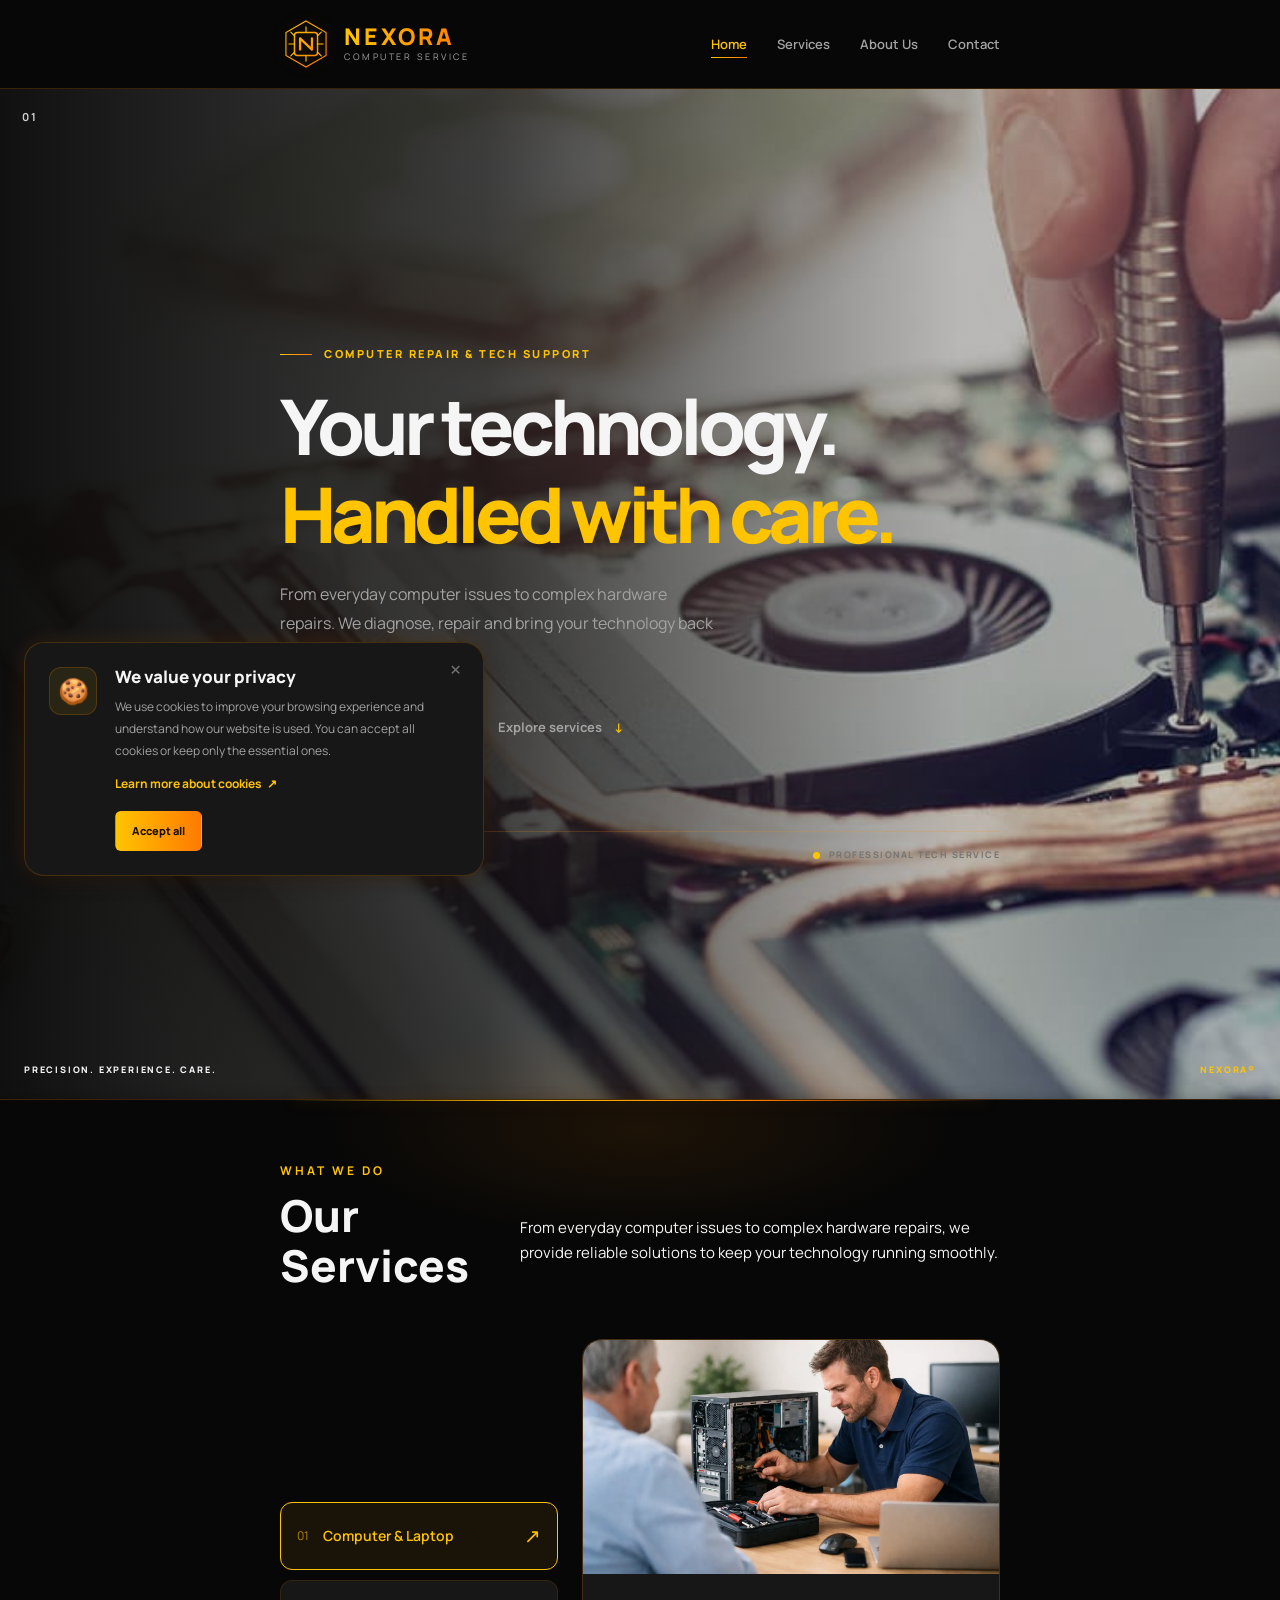
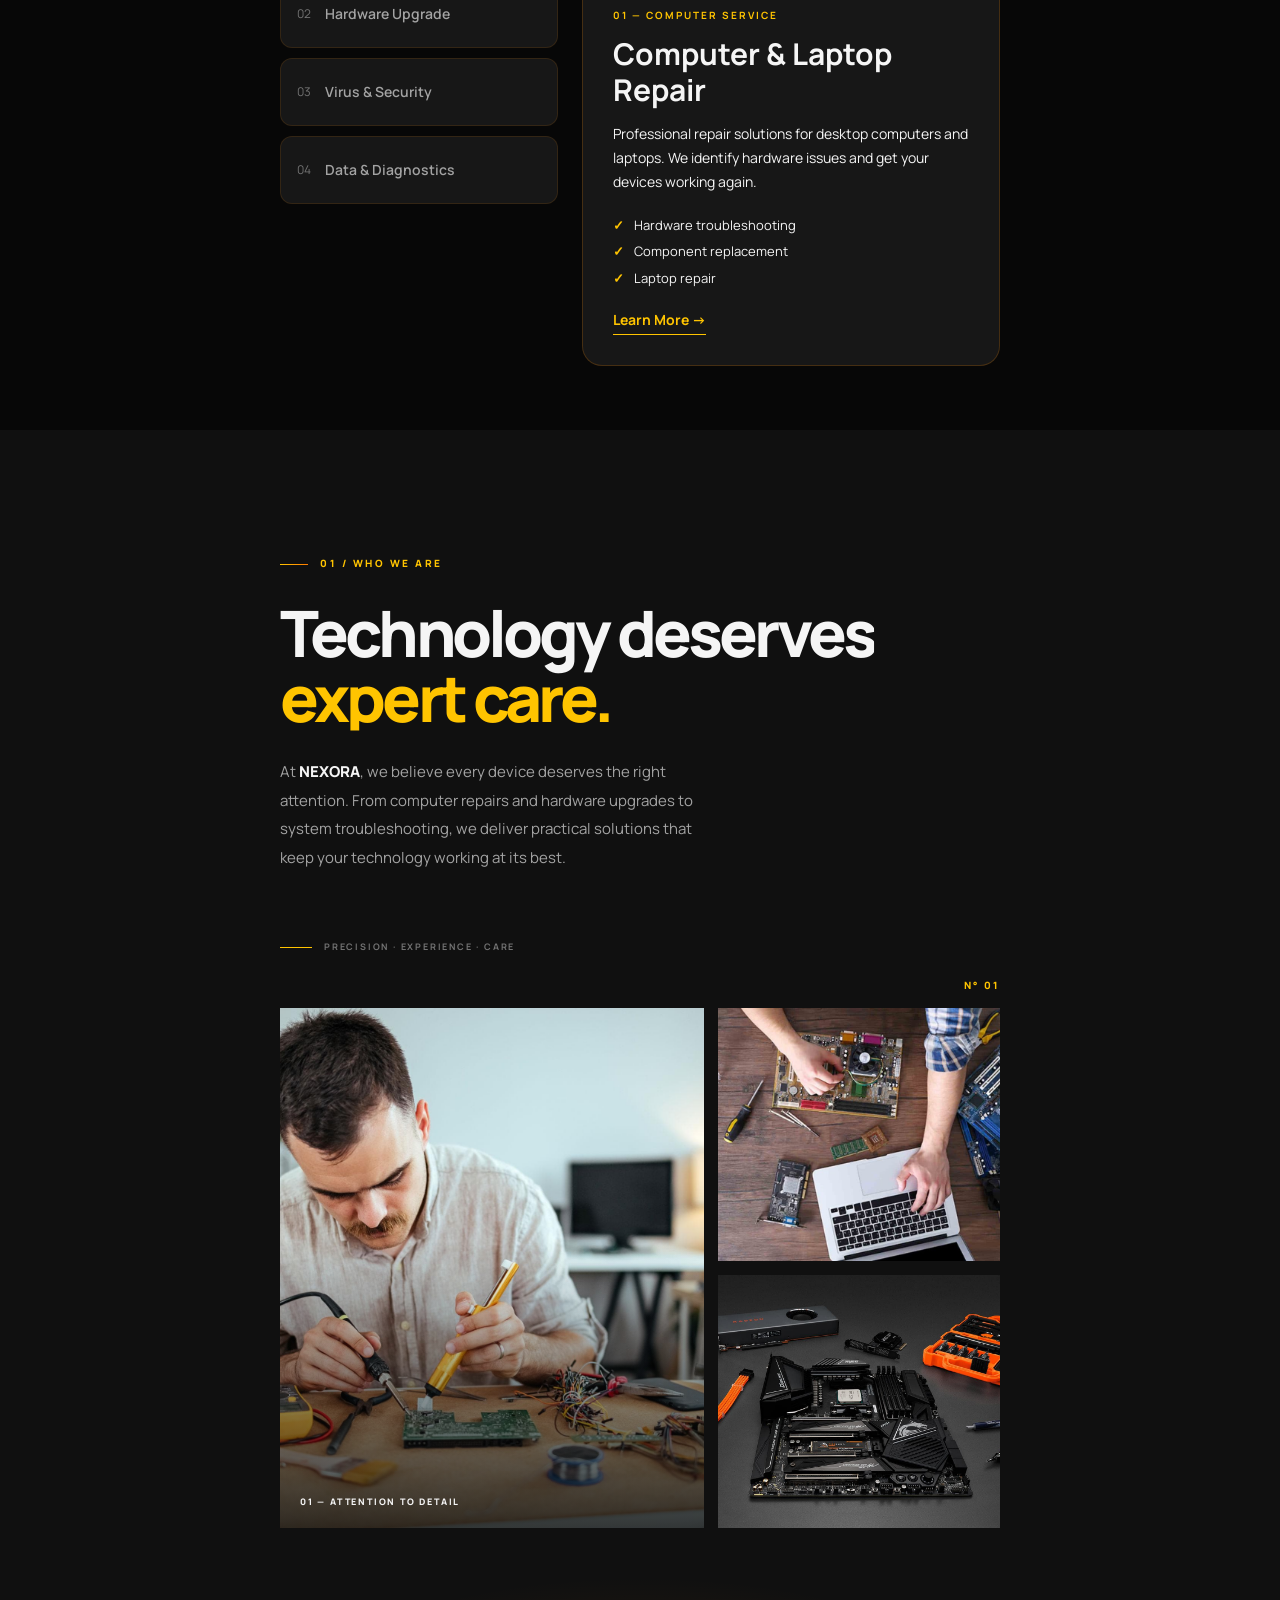
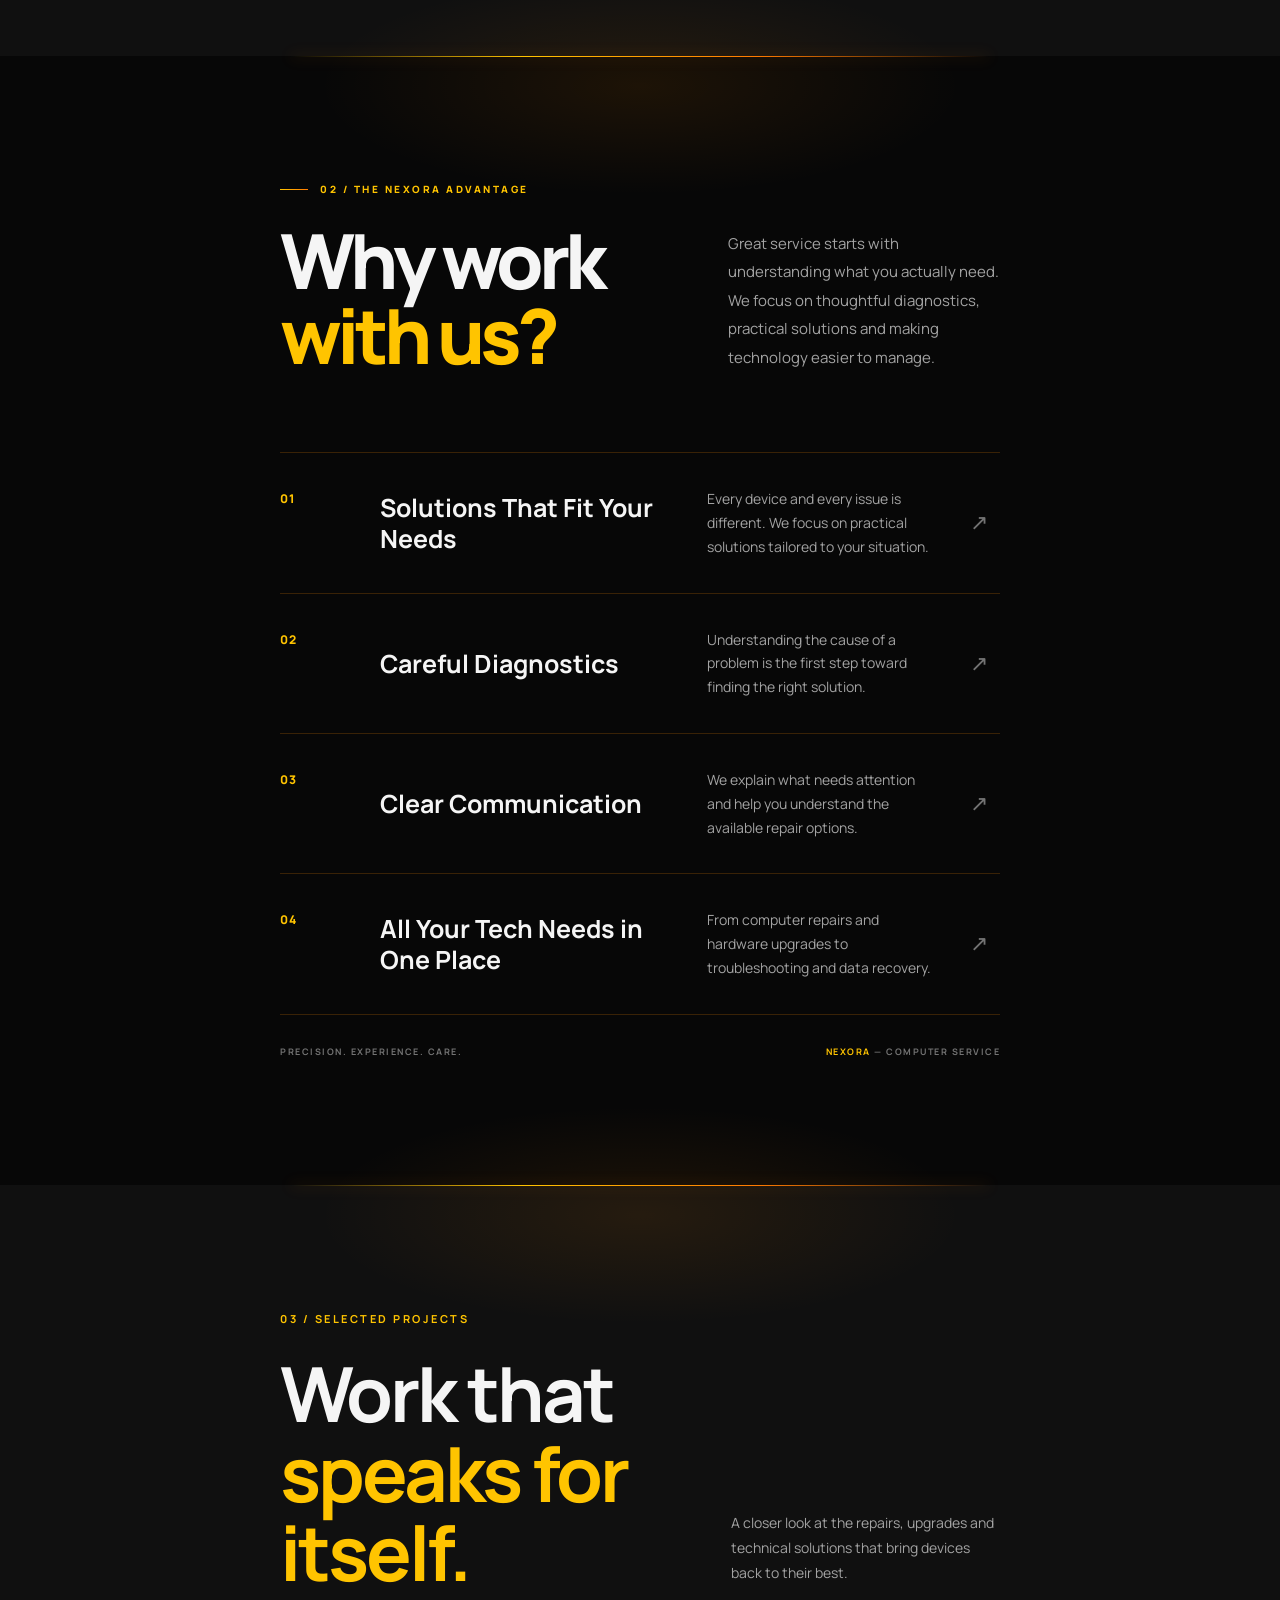
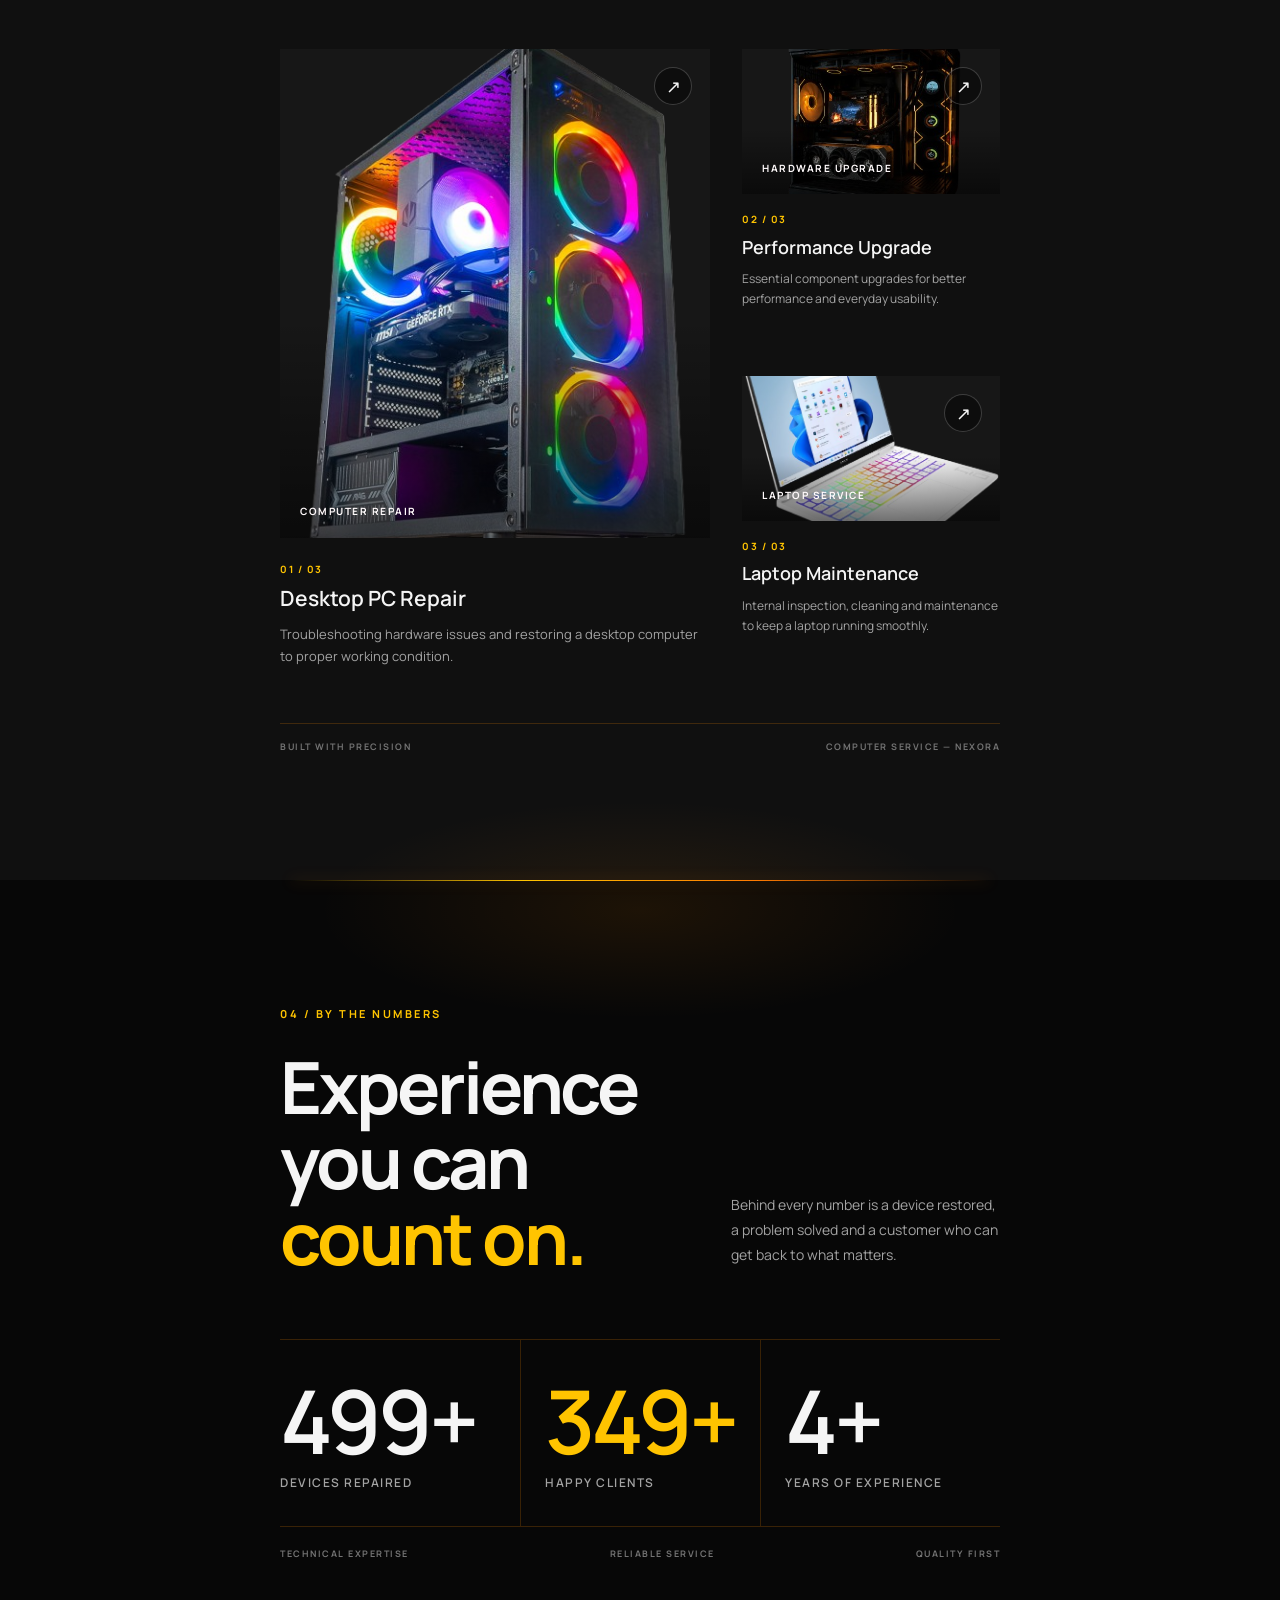
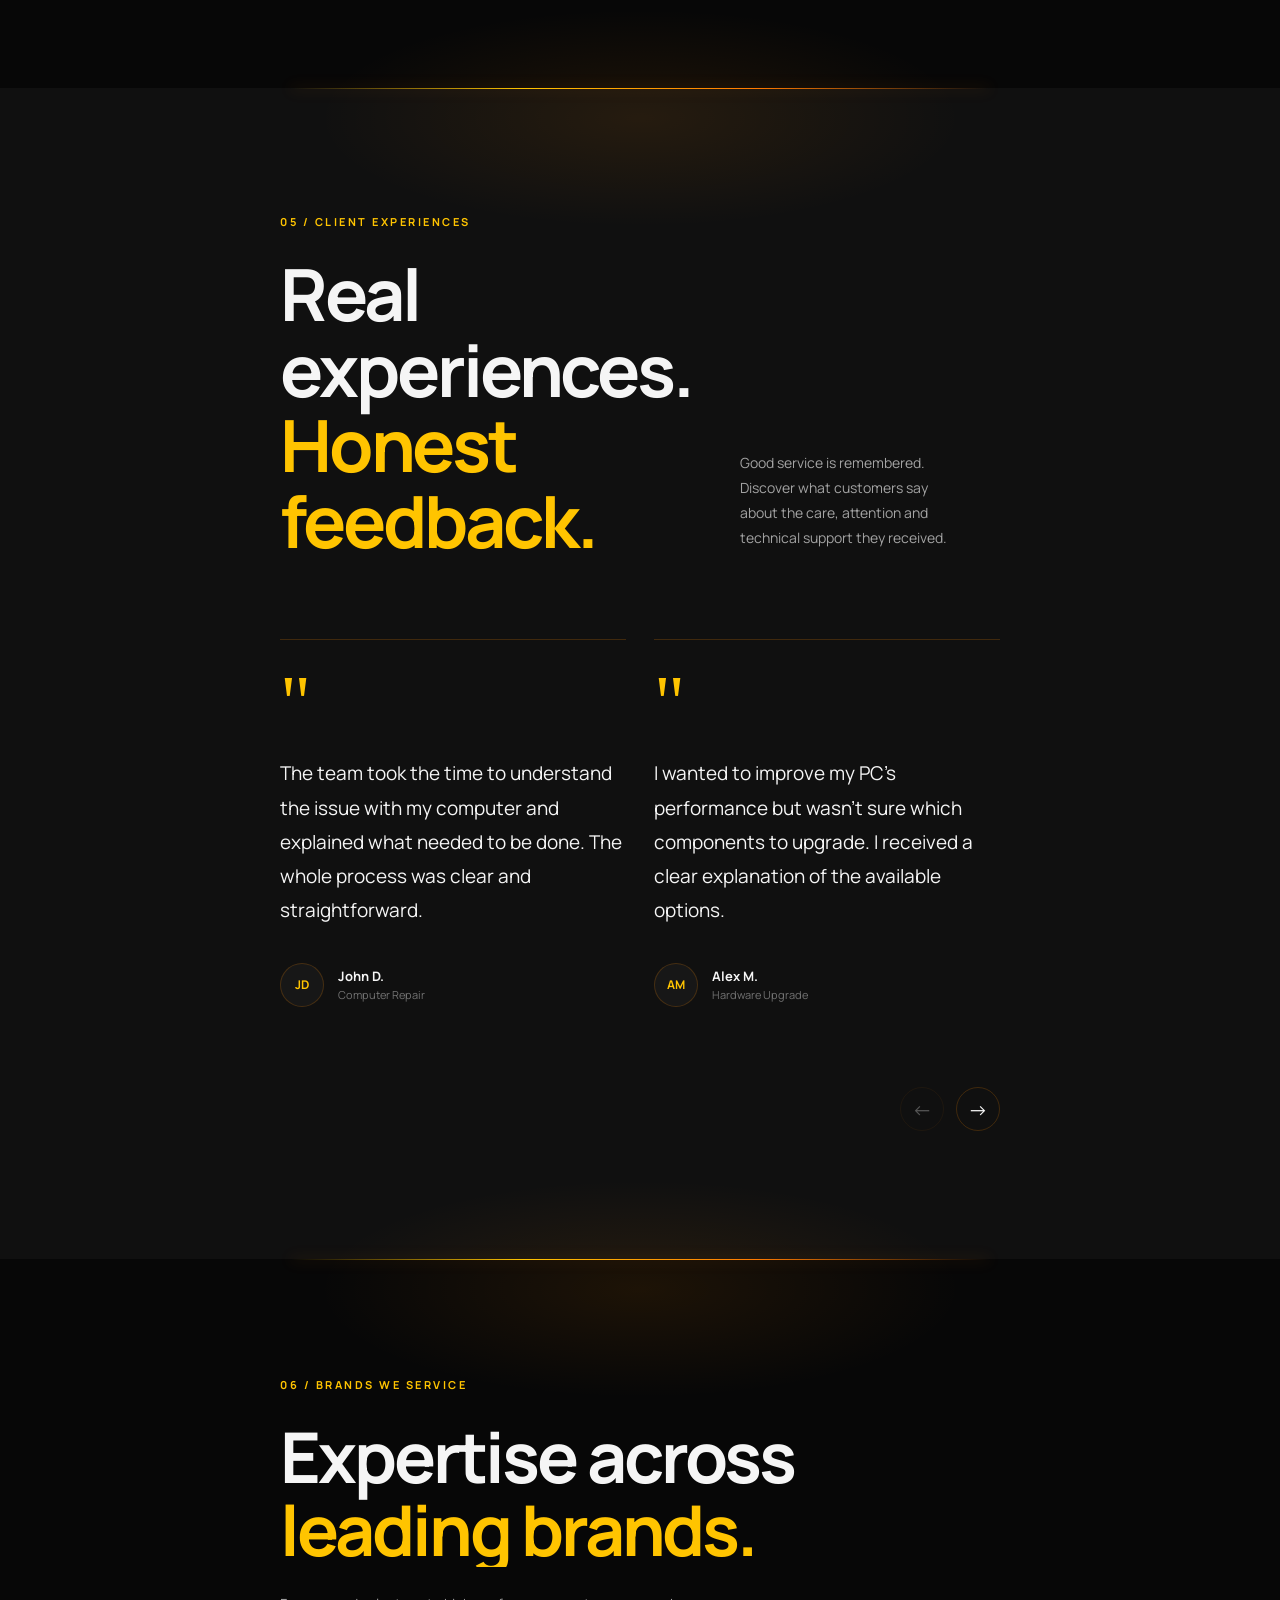
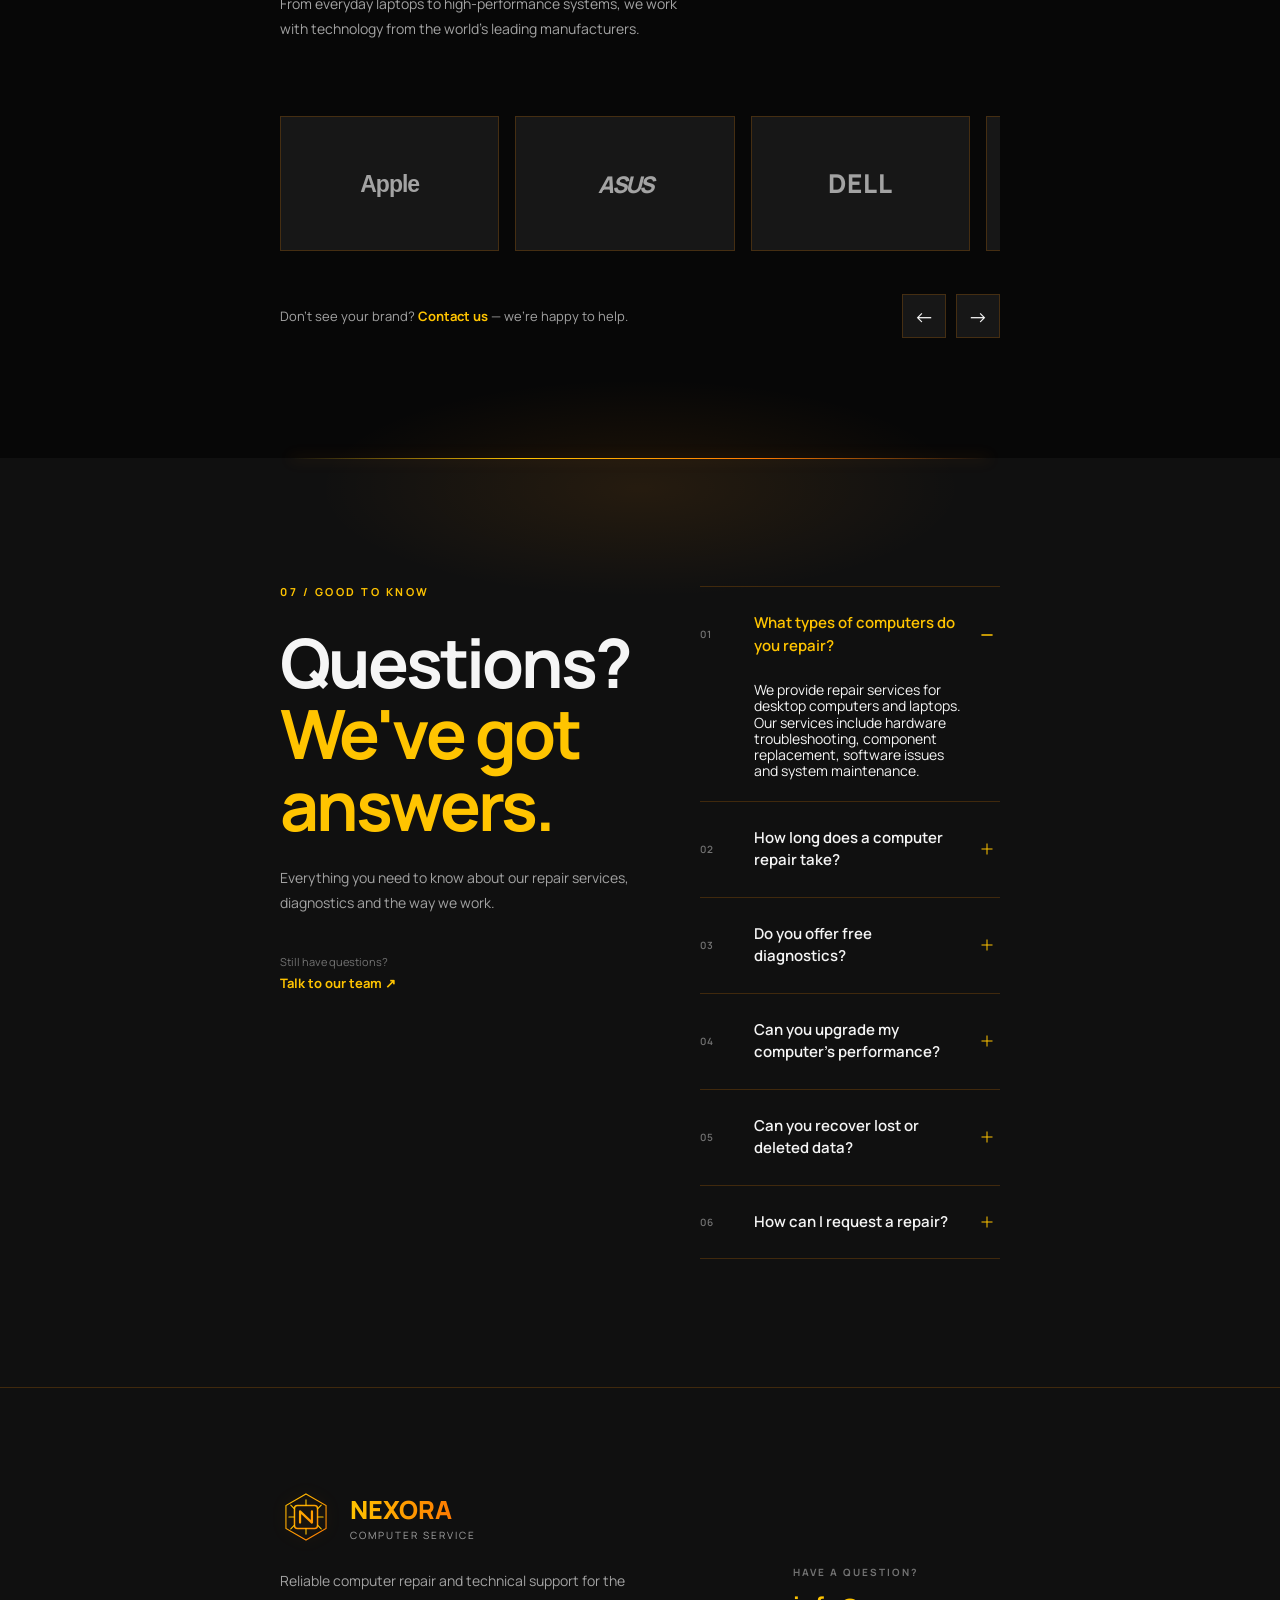
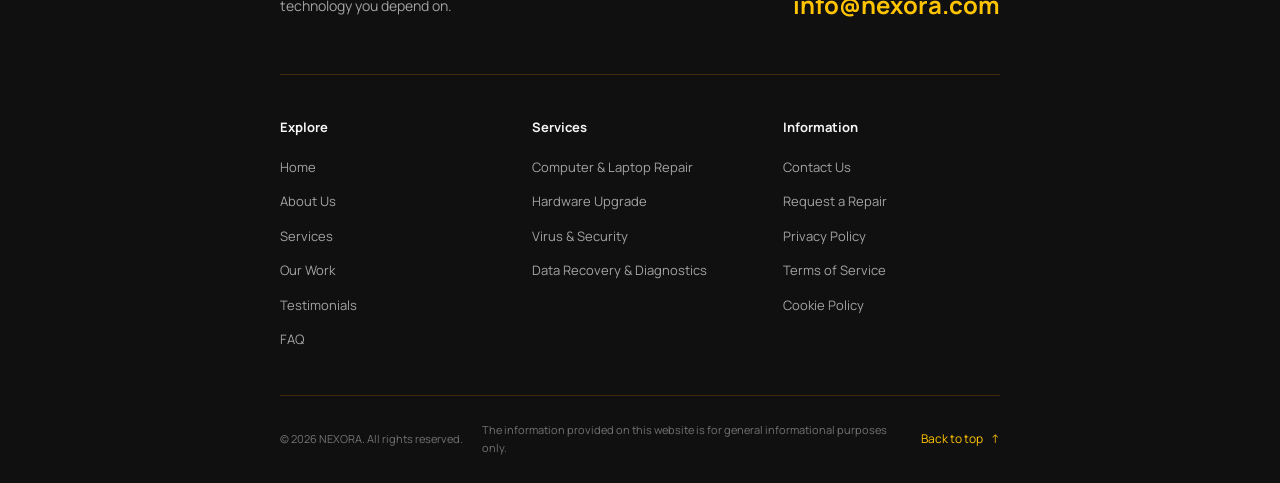
==== commit 289990c0: "redisign pages" ====
--- a/index.html
+++ b/index.html
@@ -971,44 +971,70 @@
             </p>
           </div>
 
-          <div class="brands-grid">
-            <div class="brand-card" data-animation="card">
-              <span class="brand-logo apple">Apple</span>
-            </div>
-
-            <div class="brand-card" data-animation="card">
-              <span class="brand-logo asus">ASUS</span>
-            </div>
-
-            <div class="brand-card" data-animation="card">
-              <span class="brand-logo dell">DELL</span>
-            </div>
-
-            <div class="brand-card" data-animation="card">
-              <span class="brand-logo hp">HP</span>
-            </div>
-
-            <div class="brand-card" data-animation="card">
-              <span class="brand-logo lenovo">Lenovo</span>
-            </div>
-
-            <div class="brand-card" data-animation="card">
-              <span class="brand-logo acer">acer</span>
-            </div>
-
-            <div class="brand-card" data-animation="card">
-              <span class="brand-logo msi">MSI</span>
-            </div>
-
-            <div class="brand-card" data-animation="card">
-              <span class="brand-logo samsung">SAMSUNG</span>
-            </div>
-          </div>
-
-          <p class="brands-footer">
-            Don't see your brand?
-            <a href="./pages/contact.html">Contact us</a> — we're happy to help.
-          </p>
+          <div class="brands-carousel">
+            <div class="brands-grid" id="brands-track">
+              <div class="brand-card" data-animation="card">
+                <span class="brand-logo apple">Apple</span>
+              </div>
+
+              <div class="brand-card" data-animation="card">
+                <span class="brand-logo asus">ASUS</span>
+              </div>
+
+              <div class="brand-card" data-animation="card">
+                <span class="brand-logo dell">DELL</span>
+              </div>
+
+              <div class="brand-card" data-animation="card">
+                <span class="brand-logo hp">HP</span>
+              </div>
+
+              <div class="brand-card" data-animation="card">
+                <span class="brand-logo lenovo">Lenovo</span>
+              </div>
+
+              <div class="brand-card" data-animation="card">
+                <span class="brand-logo acer">acer</span>
+              </div>
+
+              <div class="brand-card" data-animation="card">
+                <span class="brand-logo msi">MSI</span>
+              </div>
+
+              <div class="brand-card" data-animation="card">
+                <span class="brand-logo samsung">SAMSUNG</span>
+              </div>
+            </div>
+          </div>
+
+          <div class="brands-bottom">
+            <p class="brands-footer">
+              Don't see your brand?
+              <a href="./pages/contact.html">Contact us</a> — we're happy to
+              help.
+            </p>
+
+            <div class="brands-controls">
+              <button
+                class="brands-arrow"
+                type="button"
+                data-direction="prev"
+                aria-label="Previous brands"
+                disabled
+              >
+                <span aria-hidden="true">←</span>
+              </button>
+
+              <button
+                class="brands-arrow"
+                type="button"
+                data-direction="next"
+                aria-label="Next brands"
+              >
+                <span aria-hidden="true">→</span>
+              </button>
+            </div>
+          </div>
         </div>
       </section>
 
@@ -1309,6 +1335,8 @@
     <script src="./js/faq.js"></script>
     <script src="./js/animation.js"></script>
     <script src="./js/stats.js"></script>
+    <script src="./js/brand.js"></script>
+
     <script src="./js/cookie.js"></script>
     <script src="./js/loader.js"></script>
   </body>
--- a/style/style.css
+++ b/style/style.css
@@ -287,7 +287,7 @@
   }
 }
 
-@media (min-width: 1200px) {
+@media (min-width: 1440px) {
   .header {
     padding-block: 22px;
   }
@@ -2156,27 +2156,44 @@
   line-height: 1.8;
 }
 
-/* Logo grid */
+.brands-carousel {
+  overflow: hidden;
+}
 
 .brands-grid {
-  display: grid;
-  grid-template-columns: repeat(2, minmax(0, 1fr));
-
-  border-top: 1px solid var(--border-color);
-  border-left: 1px solid var(--border-color);
+  display: flex;
+  gap: 16px;
+  padding: 15px;
+
+  overflow-x: auto;
+  overscroll-behavior-x: contain;
+  scroll-snap-type: x mandatory;
+  scroll-behavior: smooth;
+
+  scrollbar-width: none;
+  -ms-overflow-style: none;
+}
+
+.brands-grid::-webkit-scrollbar {
+  display: none;
 }
 
 .brand-card {
   display: grid;
+  flex: 0 0 calc((100% - 16px) / 2);
   min-width: 0;
-  min-height: 110px;
+  min-height: 120px;
   padding: 20px;
   place-items: center;
 
-  border-right: 1px solid var(--border-color);
-  border-bottom: 1px solid var(--border-color);
-
-  transition: background-color var(--transition);
+  background-color: var(--color-surface);
+  border: 1px solid var(--border-color);
+
+  scroll-snap-align: start;
+
+  transition:
+    background-color var(--transition),
+    border-color var(--transition);
 }
 
 .brand-logo {
@@ -2185,9 +2202,7 @@
   font-weight: 800;
   letter-spacing: -1px;
 
-  transition:
-    color var(--transition),
-    transform var(--transition);
+  transition: color var(--transition);
 }
 
 .apple {
@@ -2228,12 +2243,18 @@
   letter-spacing: 1px;
 }
 
+.brands-bottom {
+  display: flex;
+  align-items: center;
+  justify-content: space-between;
+  gap: 24px;
+  margin-top: 28px;
+}
+
 .brands-footer {
-  margin-top: 28px;
-
   color: var(--color-text-secondary);
   font-size: 13px;
-  text-align: right;
+  line-height: 1.7;
 }
 
 .brands-footer a {
@@ -2247,40 +2268,98 @@
   color: var(--color-accent);
 }
 
-/* Hover */
-
-.brand-card:hover {
+.brands-controls {
+  display: flex;
+  flex-shrink: 0;
+  gap: 10px;
+}
+
+.brands-arrow {
+  display: grid;
+  width: 44px;
+  height: 44px;
+  place-items: center;
+
+  color: var(--color-text);
   background-color: var(--color-surface);
-}
-
-.brand-card:hover .brand-logo {
-  color: var(--color-primary);
-  transform: scale(1.05);
+  border: 1px solid var(--border-color);
+
+  font-size: 20px;
+  cursor: pointer;
+
+  transition:
+    color var(--transition),
+    background-color var(--transition),
+    border-color var(--transition),
+    opacity var(--transition);
+}
+
+.brands-arrow:hover:not(:disabled) {
+  color: var(--color-primary);
+  background-color: var(--color-surface-hover);
+  border-color: var(--border-color-hover);
+}
+
+.brands-arrow:disabled {
+  opacity: 0.3;
+  cursor: not-allowed;
+}
+
+@media (hover: hover) and (pointer: fine) {
+  .brand-card:hover {
+    background-color: var(--color-surface-hover);
+    border-color: var(--border-color-hover);
+  }
+
+  .brand-card:hover .brand-logo {
+    color: var(--color-primary);
+  }
 }
 
 @media (min-width: 768px) {
+  .brand-card {
+    flex-basis: calc((100% - 32px) / 3);
+    min-height: 135px;
+  }
+}
+
+@media (min-width: 1440px) {
   .brands-header {
     grid-template-columns: 1.2fr 0.8fr;
     gap: 48px;
   }
 
+  .brand-card {
+    flex-basis: calc((100% - 48px) / 4);
+    min-height: 145px;
+  }
+}
+
+@media (max-width: 479px) {
+  .brands-bottom {
+    align-items: flex-end;
+  }
+
+  .brands-footer {
+    max-width: 220px;
+  }
+
+  .brands-arrow {
+    width: 40px;
+    height: 40px;
+  }
+}
+
+@media (prefers-reduced-motion: reduce) {
   .brands-grid {
-    grid-template-columns: repeat(4, minmax(0, 1fr));
-  }
-
-  .brand-card {
-    min-height: 140px;
-  }
-}
-
-@media (prefers-reduced-motion: reduce) {
+    scroll-behavior: auto;
+  }
+
   .brand-card,
-  .brand-logo {
+  .brand-logo,
+  .brands-arrow,
+  .brands-footer a {
     transition: none;
-  }
-
-  .brand-card:hover .brand-logo {
-    transform: none;
   }
 }
 
@@ -2298,8 +2377,6 @@
   grid-template-columns: 1fr;
   gap: 48px;
 }
-
-/* Intro */
 
 .faq-label {
   margin-bottom: 28px;
@@ -2356,8 +2433,6 @@
 .faq-contact:hover span {
   color: var(--color-accent);
 }
-
-/* Accordion */
 
 .faq-list {
   min-width: 0;
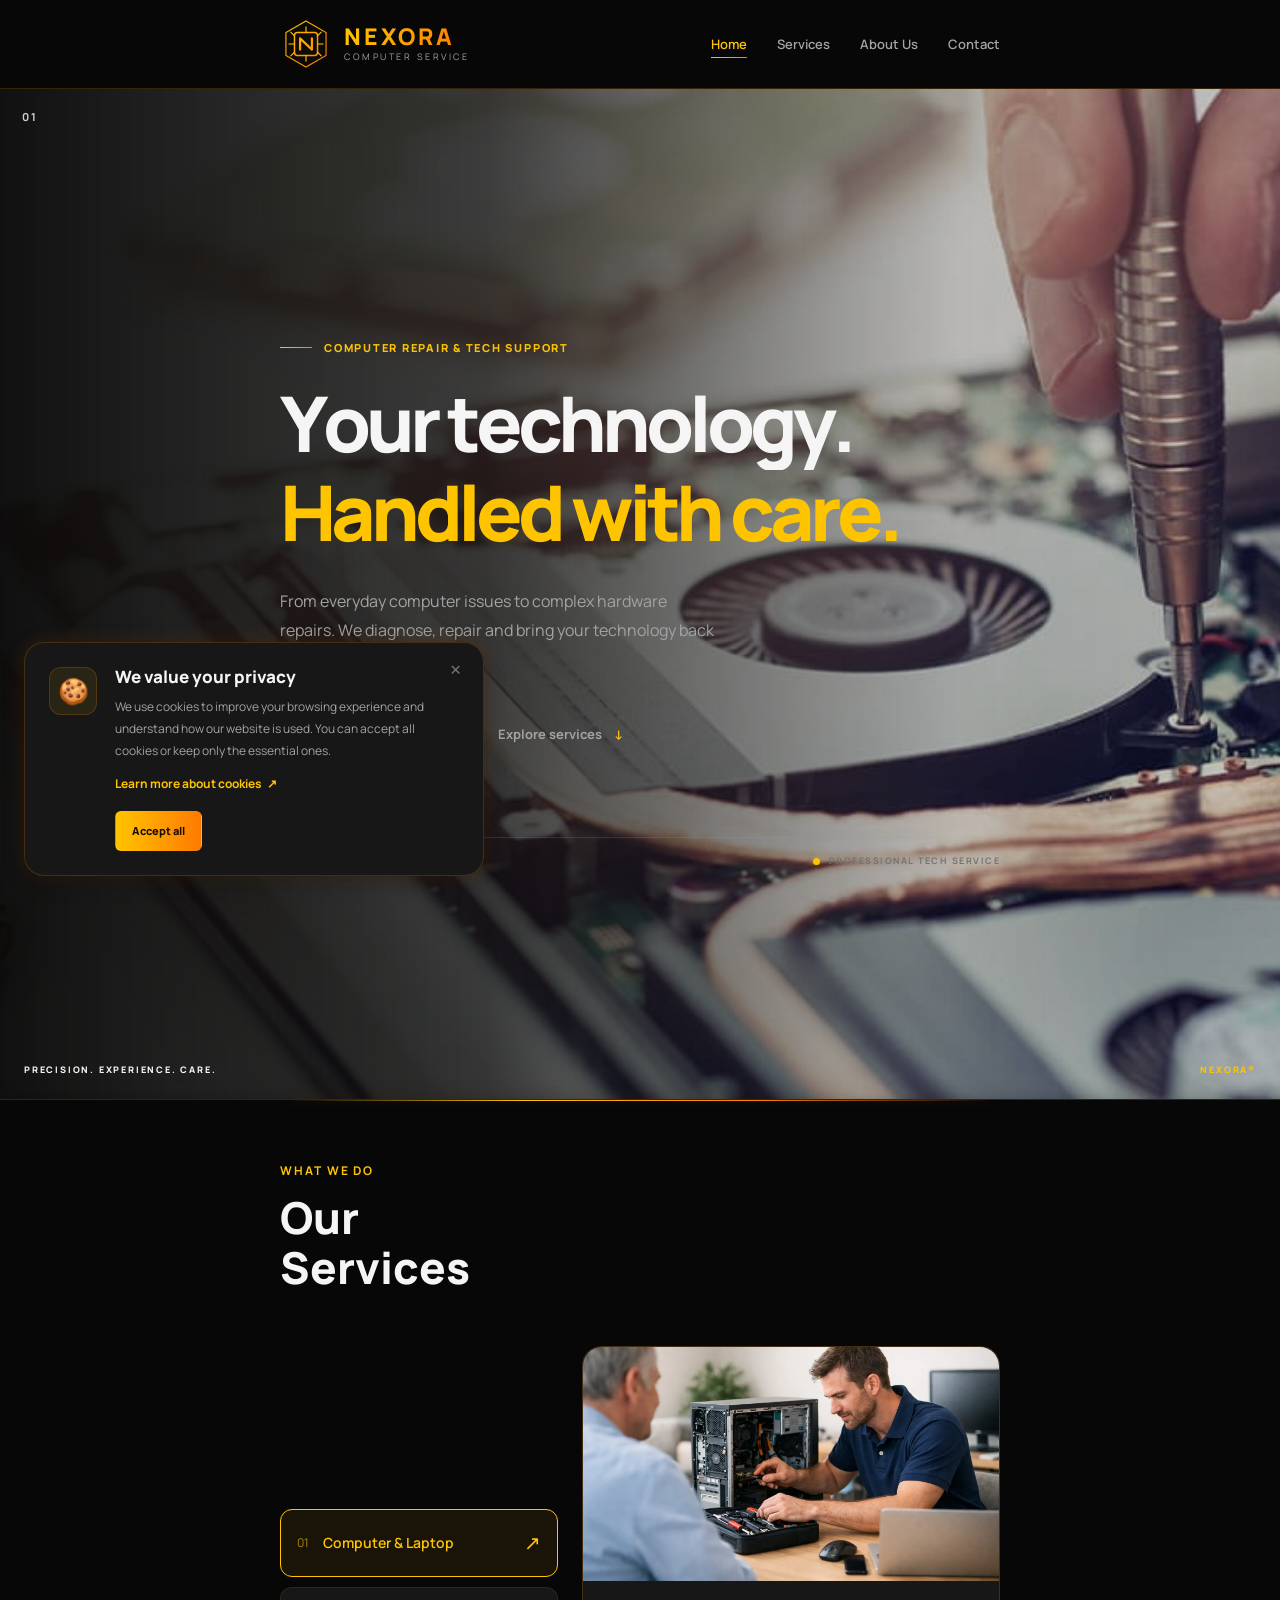
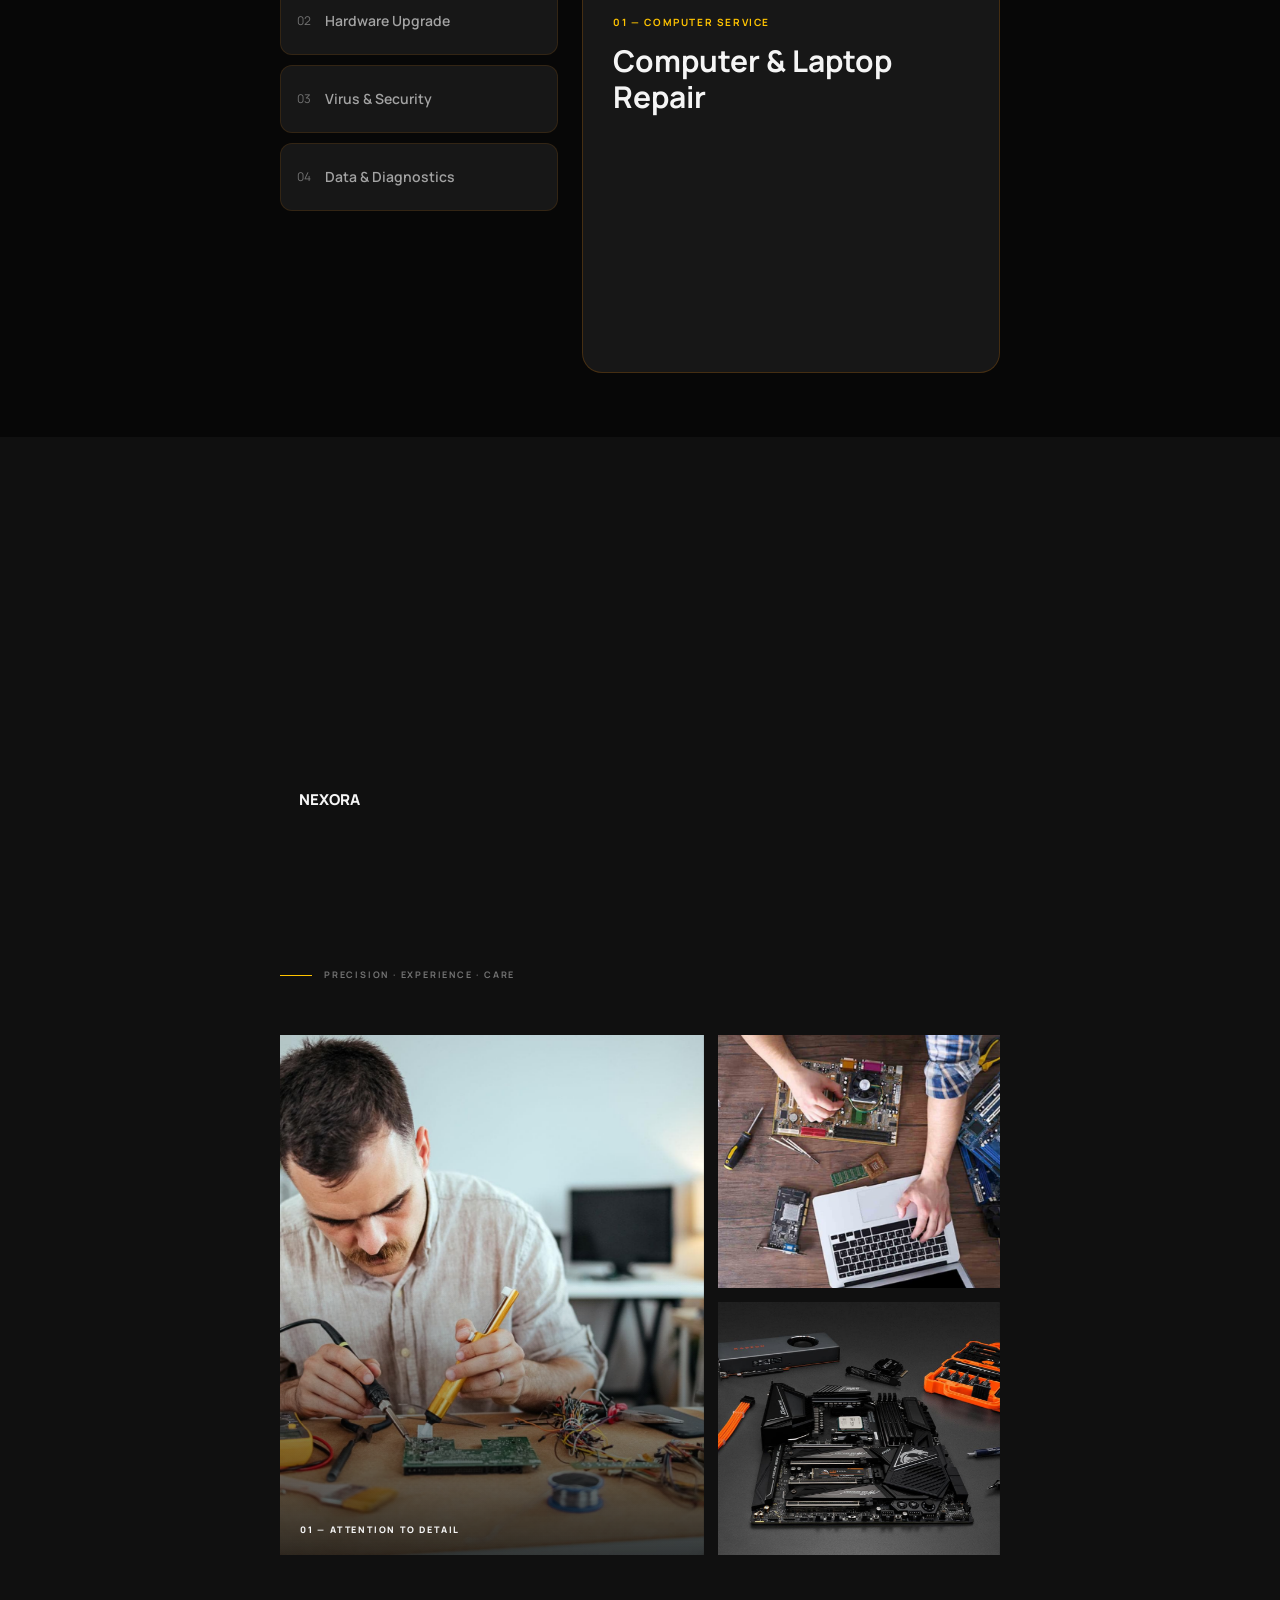
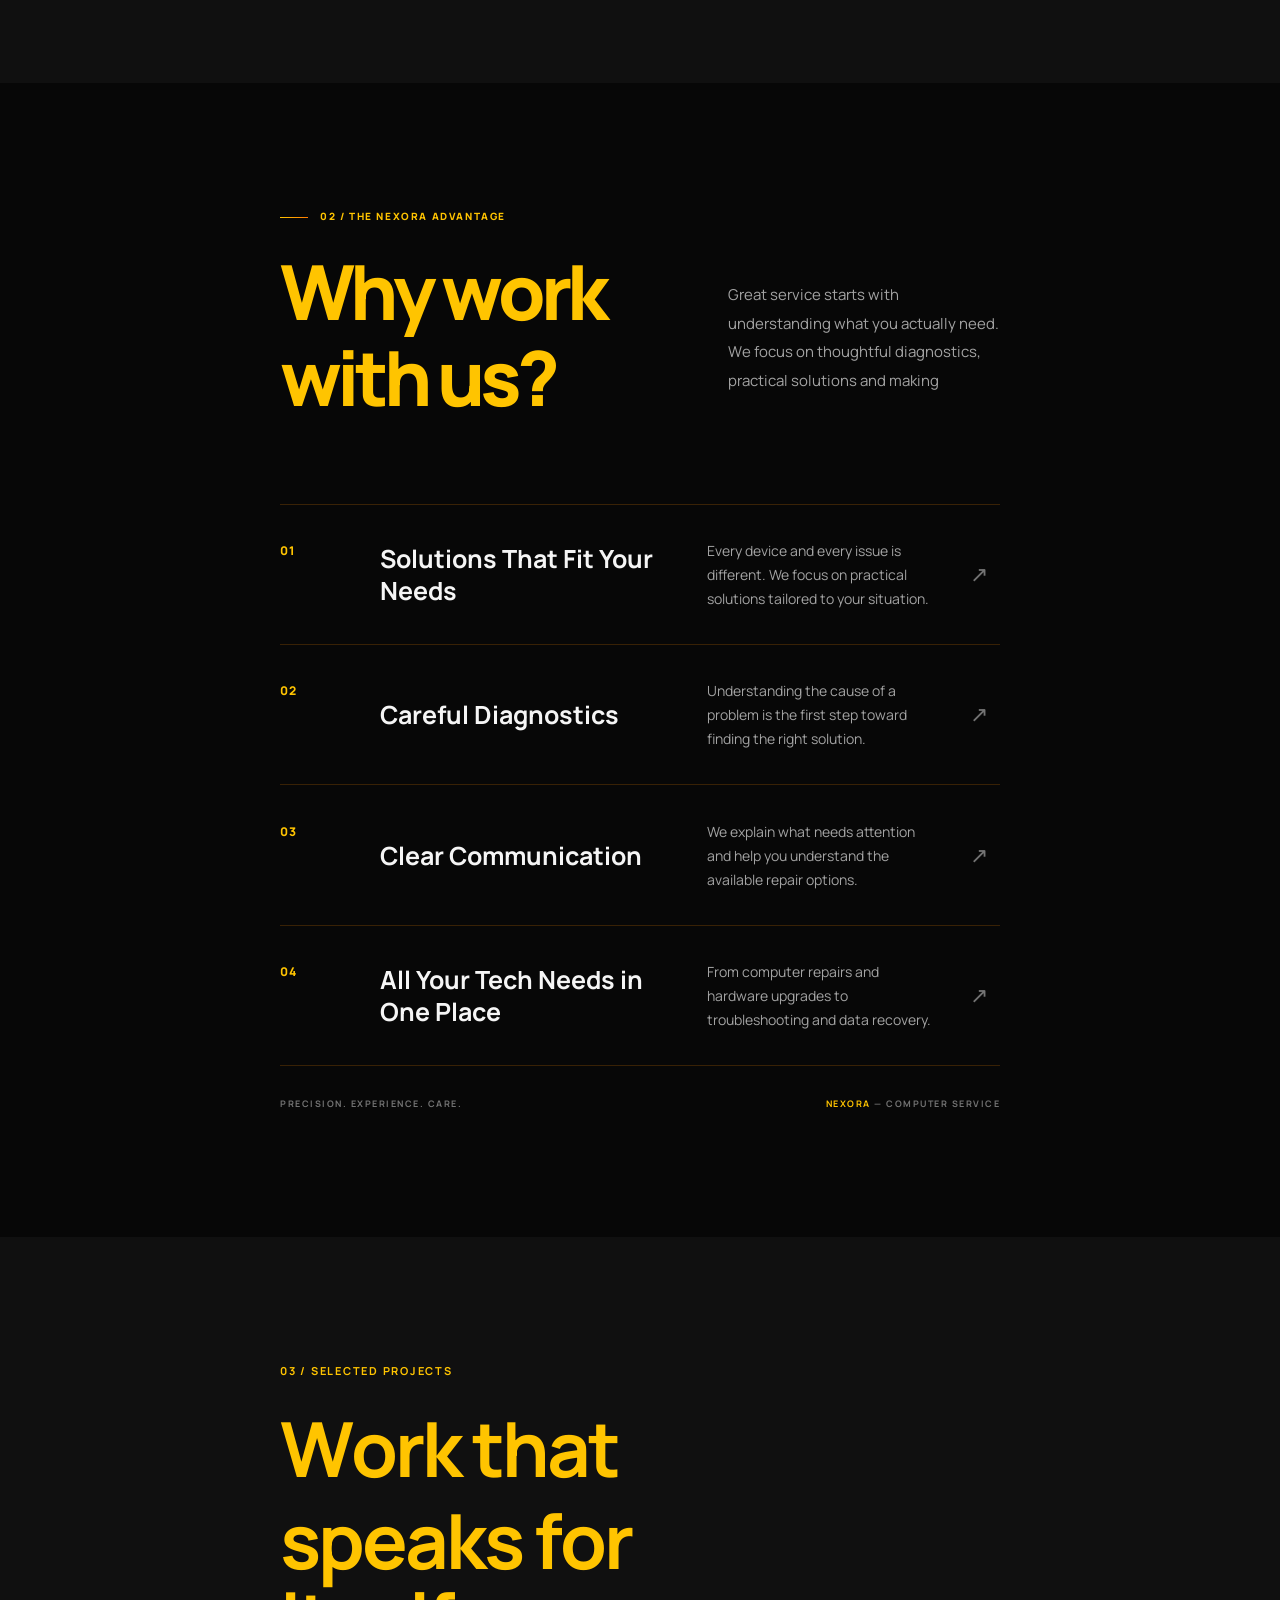
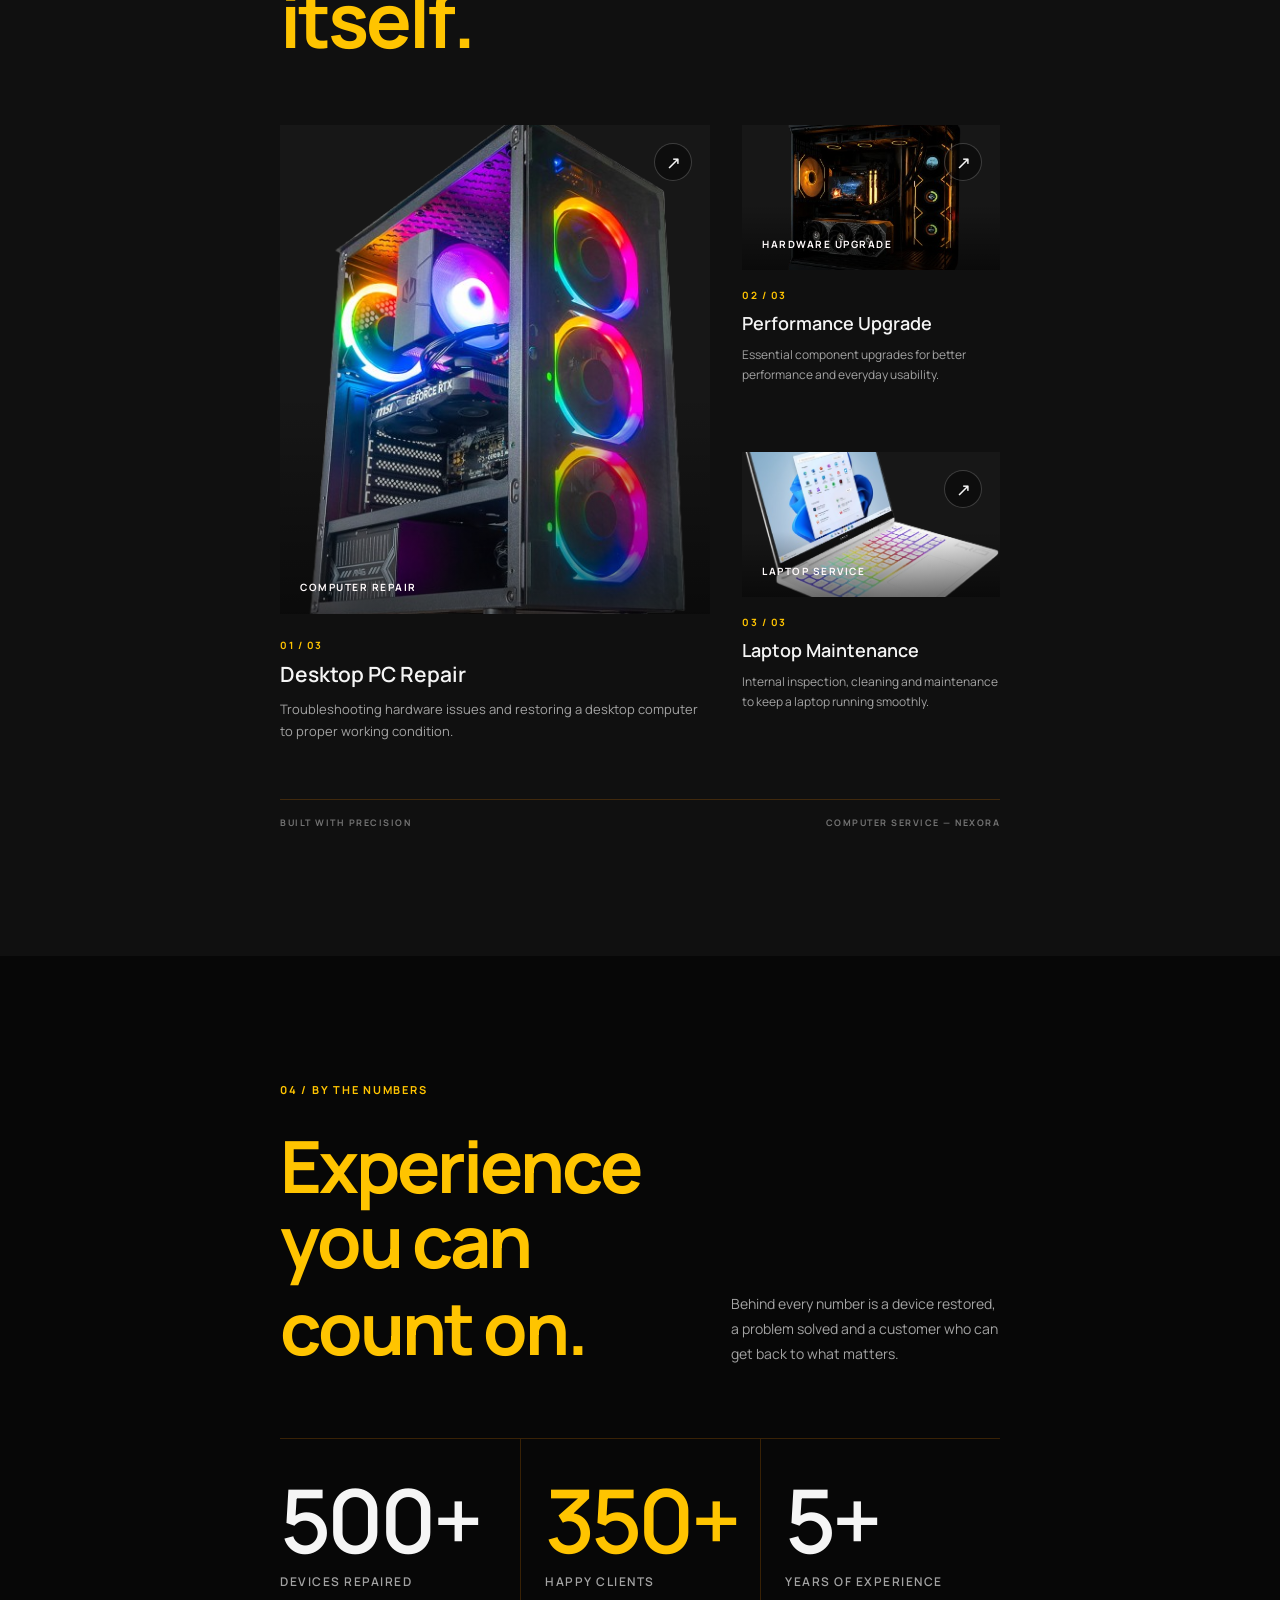
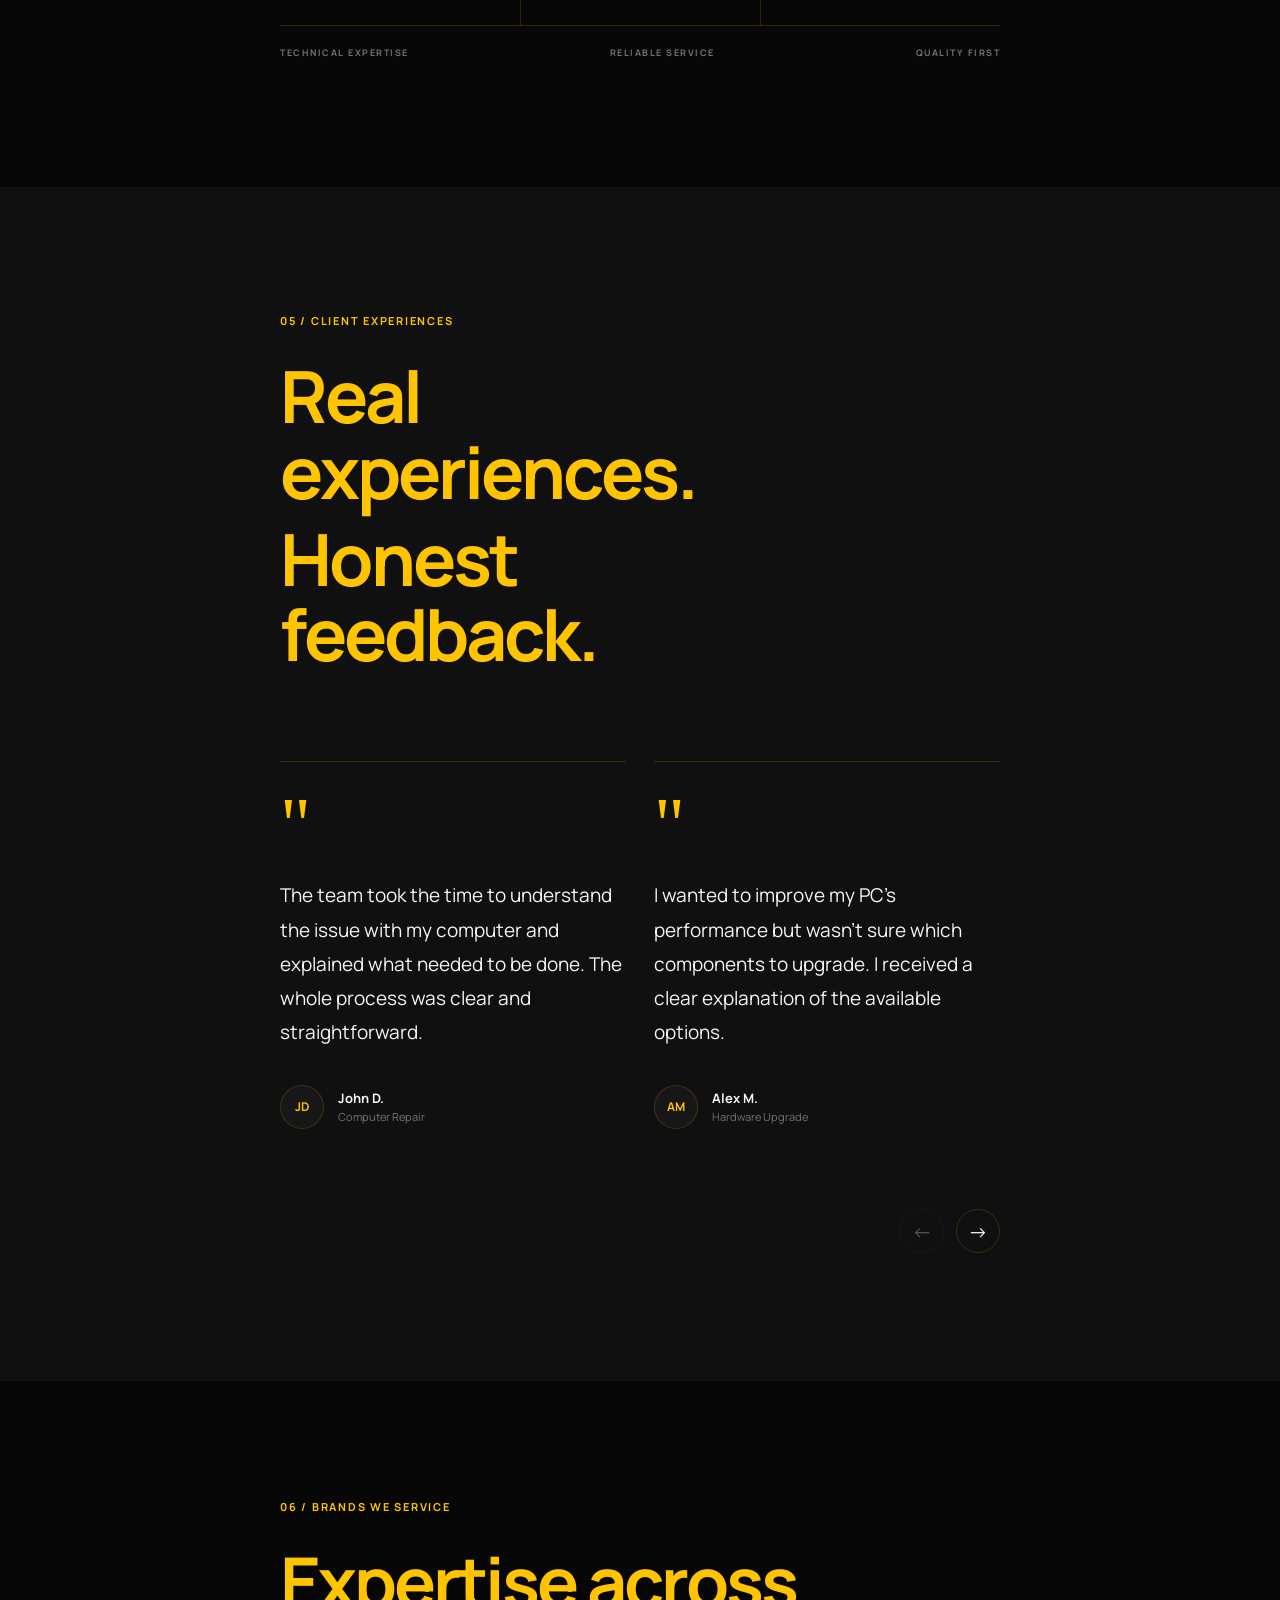
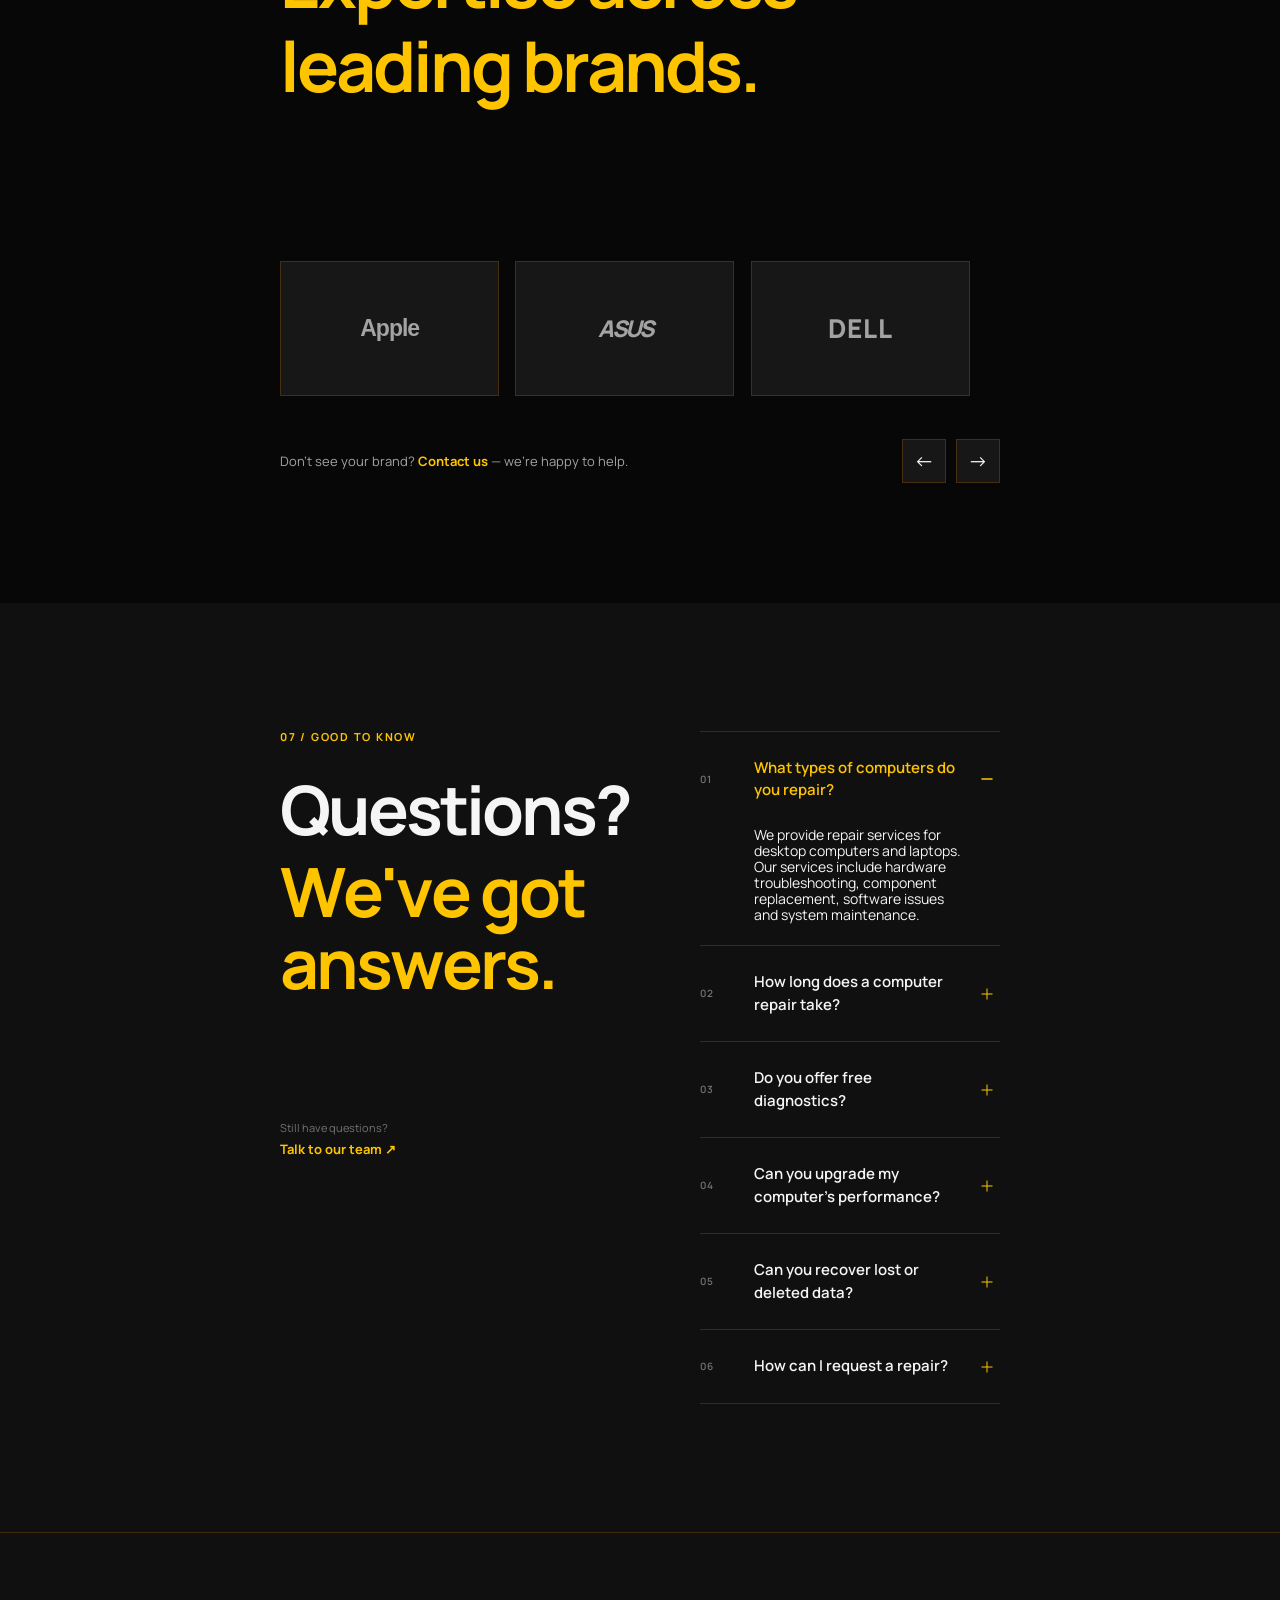
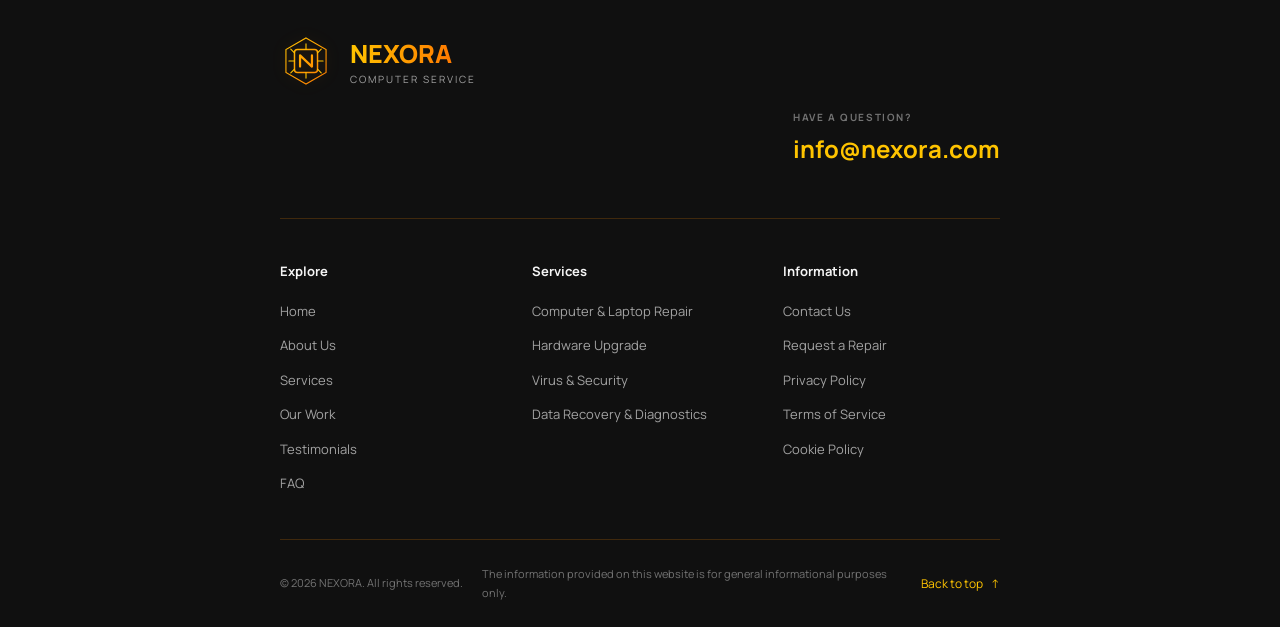
==== commit f49deaa1: "add animation to index" ====
--- a/index.html
+++ b/index.html
@@ -87,1246 +87,1343 @@
       </button>
     </div>
 
-    <header class="header" id="top">
-      <div class="container">
-        <a href="./index.html" class="header-brand" aria-label="Nexora home">
-          <svg
-            class="header-logo-icon"
-            width="64"
-            height="64"
-            viewBox="0 0 140 140"
-            fill="none"
-            xmlns="http://www.w3.org/2000/svg"
-            aria-hidden="true"
+    <div class="page-content">
+      <header class="header" id="top">
+        <div class="container">
+          <a
+            href="./index.html"
+            class="header-brand"
+            aria-label="Nexora home"
+            data-animation="header-brand"
           >
-            <path
-              d="M70 8L124 39V101L70 132L16 101V39L70 8Z"
-              stroke="url(#header-logo-gradient)"
-              stroke-width="3"
-            />
-            <rect
-              x="39"
-              y="39"
-              width="62"
-              height="62"
-              rx="8"
-              stroke="url(#header-logo-gradient)"
-              stroke-width="4"
-            />
-            <path
-              d="M70 24V39M70 101V116M24 70H39M101 70H116
+            <svg
+              class="header-logo-icon"
+              width="64"
+              height="64"
+              viewBox="0 0 140 140"
+              fill="none"
+              xmlns="http://www.w3.org/2000/svg"
+              aria-hidden="true"
+            >
+              <path
+                d="M70 8L124 39V101L70 132L16 101V39L70 8Z"
+                stroke="url(#header-logo-gradient)"
+                stroke-width="3"
+              />
+              <rect
+                x="39"
+                y="39"
+                width="62"
+                height="62"
+                rx="8"
+                stroke="url(#header-logo-gradient)"
+                stroke-width="4"
+              />
+              <path
+                d="M70 24V39M70 101V116M24 70H39M101 70H116
           M39 48L29 38M101 48L111 38
           M39 92L29 102M101 92L111 102"
-              stroke="#FFC400"
-              stroke-width="3"
-              stroke-linecap="round"
-            />
-            <path
-              d="M54 85V55L86 85V55"
-              stroke="url(#header-logo-gradient)"
-              stroke-width="6"
-              stroke-linecap="round"
-              stroke-linejoin="round"
-            />
-            <defs>
-              <linearGradient
-                id="header-logo-gradient"
-                x1="16"
-                y1="8"
-                x2="124"
-                y2="132"
-                gradientUnits="userSpaceOnUse"
+                stroke="#FFC400"
+                stroke-width="3"
+                stroke-linecap="round"
+              />
+              <path
+                d="M54 85V55L86 85V55"
+                stroke="url(#header-logo-gradient)"
+                stroke-width="6"
+                stroke-linecap="round"
+                stroke-linejoin="round"
+              />
+              <defs>
+                <linearGradient
+                  id="header-logo-gradient"
+                  x1="16"
+                  y1="8"
+                  x2="124"
+                  y2="132"
+                  gradientUnits="userSpaceOnUse"
+                >
+                  <stop stop-color="#FFC400" />
+                  <stop offset="1" stop-color="#FF7A00" />
+                </linearGradient>
+              </defs>
+            </svg>
+
+            <span class="header-brand-info">
+              <span class="header-company-name" data-logo>NEXORA</span>
+              <span class="header-subtitle">COMPUTER SERVICE</span>
+            </span>
+          </a>
+
+          <nav
+            class="header-nav"
+            aria-label="Main navigation"
+            data-animation="header-nav"
+          >
+            <ul class="header-list">
+              <li>
+                <a
+                  href="./index.html"
+                  class="header-link active"
+                  aria-current="page"
+                >
+                  Home
+                </a>
+              </li>
+              <li>
+                <a href="#services" class="header-link">Services</a>
+              </li>
+              <li>
+                <a href="#about" class="header-link">About Us</a>
+              </li>
+              <li>
+                <a href="./pages/contact.html" class="header-link">Contact</a>
+              </li>
+            </ul>
+          </nav>
+        </div>
+      </header>
+      <main>
+        <section class="hero">
+          <div class="container">
+            <div class="hero-layout">
+              <div class="hero-content">
+                <p class="hero-label" data-animation="label">
+                  <span class="hero-label-line"></span>
+                  COMPUTER REPAIR & TECH SUPPORT
+                </p>
+
+                <h1 class="hero-title" data-animation="title">
+                  <span class="title-line">
+                    <span class="title-line-inner"> Your technology. </span>
+                  </span>
+                  <span class="title-line">
+                    <span class="title-line-inner"> Handled with care. </span>
+                  </span>
+                </h1>
+
+                <p class="hero-description" data-animation="description">
+                  <span class="letter-animation">
+                    From everyday computer issues to complex hardware repairs.
+                    We diagnose, repair and bring your technology back to life.
+                  </span>
+                </p>
+
+                <div class="hero-actions" data-animation="hero-actions">
+                  <a href="./pages/contact.html" class="hero-button">
+                    Get a free quote
+                    <span aria-hidden="true">↗</span>
+                  </a>
+
+                  <a href="#services" class="hero-secondary-link">
+                    Explore services
+                    <span aria-hidden="true">↓</span>
+                  </a>
+                </div>
+
+                <div class="hero-bottom">
+                  <span class="hero-index">01 / COMPUTER SERVICE</span>
+
+                  <span class="hero-location">
+                    <span class="hero-status"></span>
+                    PROFESSIONAL TECH SERVICE
+                  </span>
+                </div>
+              </div>
+
+              <div class="hero-visual" data-animation="hero-visual">
+                <img
+                  src="./image/hero.jpg"
+                  alt="Technician repairing a computer motherboard"
+                  class="hero-image"
+                />
+
+                <div class="hero-image-overlay"></div>
+
+                <div class="hero-image-caption">
+                  <span>PRECISION. EXPERIENCE. CARE.</span>
+                  <span>NEXORA®</span>
+                </div>
+
+                <div class="hero-image-number">01</div>
+              </div>
+            </div>
+          </div>
+        </section>
+
+        <section id="services" class="services" data-animation="section">
+          <div class="container">
+            <p class="services-label" data-animation="label">WHAT WE DO</p>
+
+            <div class="services-header">
+              <h2 class="services-title" data-animation="title">
+                <span class="title-line">
+                  <span class="title-line-inner" aria-hidden="true">
+                    Our Services
+                  </span>
+                </span>
+              </h2>
+
+              <p class="services-description" data-animation="description">
+                <span class="letter-animation" aria-hidden="true">
+                  From everyday computer issues to complex hardware repairs, we
+                  provide reliable solutions to keep your technology running
+                  smoothly.
+                </span>
+              </p>
+            </div>
+
+            <div class="services-content">
+              <div
+                class="services-tabs"
+                role="tablist"
+                aria-label="Our services"
+                aria-orientation="vertical"
+                data-animation="tabs"
               >
-                <stop stop-color="#FFC400" />
-                <stop offset="1" stop-color="#FF7A00" />
-              </linearGradient>
-            </defs>
-          </svg>
-
-          <span class="header-brand-info">
-            <span class="header-company-name" data-logo>NEXORA</span>
-            <span class="header-subtitle">COMPUTER SERVICE</span>
-          </span>
-        </a>
-
-        <nav class="header-nav" aria-label="Main navigation">
-          <ul class="header-list">
-            <li>
-              <a
-                href="./index.html"
-                class="header-link active"
-                aria-current="page"
+                <button
+                  class="services-tab active"
+                  type="button"
+                  role="tab"
+                  id="tab-computer"
+                  aria-selected="true"
+                  aria-controls="panel-computer"
+                  tabindex="0"
+                >
+                  <span class="services-tab-number">01</span>
+                  <span class="services-tab-name">Computer & Laptop</span>
+                  <span class="services-tab-arrow">↗</span>
+                </button>
+
+                <button
+                  class="services-tab"
+                  type="button"
+                  role="tab"
+                  id="tab-upgrade"
+                  aria-selected="false"
+                  aria-controls="panel-upgrade"
+                  tabindex="-1"
+                >
+                  <span class="services-tab-number">02</span>
+                  <span class="services-tab-name">Hardware Upgrade</span>
+                  <span class="services-tab-arrow">↗</span>
+                </button>
+
+                <button
+                  class="services-tab"
+                  type="button"
+                  role="tab"
+                  id="tab-security"
+                  aria-selected="false"
+                  aria-controls="panel-security"
+                  tabindex="-1"
+                >
+                  <span class="services-tab-number">03</span>
+                  <span class="services-tab-name">Virus & Security</span>
+                  <span class="services-tab-arrow">↗</span>
+                </button>
+
+                <button
+                  class="services-tab"
+                  type="button"
+                  role="tab"
+                  id="tab-data"
+                  aria-selected="false"
+                  aria-controls="panel-data"
+                  tabindex="-1"
+                >
+                  <span class="services-tab-number">04</span>
+                  <span class="services-tab-name">Data & Diagnostics</span>
+                  <span class="services-tab-arrow">↗</span>
+                </button>
+              </div>
+
+              <div class="services-panels" data-animation="panel">
+                <article
+                  class="services-panel active"
+                  id="panel-computer"
+                  role="tabpanel"
+                  aria-labelledby="tab-computer"
+                >
+                  <div class="services-panel-visual" data-animation="image">
+                    <img
+                      src="./image/computer-reapair.webp"
+                      alt="Computer hardware repair"
+                    />
+                  </div>
+
+                  <div class="services-panel-info">
+                    <span class="services-panel-label" data-animation="label">
+                      01 — COMPUTER SERVICE
+                    </span>
+
+                    <h3 class="services-panel-title" data-animation="card">
+                      Computer & Laptop Repair
+                    </h3>
+
+                    <p class="services-panel-description" data-animation="card">
+                      Professional repair solutions for desktop computers and
+                      laptops. We identify hardware issues and get your devices
+                      working again.
+                    </p>
+
+                    <ul class="services-features" data-animation="card">
+                      <li>Hardware troubleshooting</li>
+                      <li>Component replacement</li>
+                      <li>Laptop repair</li>
+                    </ul>
+
+                    <a
+                      href="./pages/computer-repair.html"
+                      class="services-panel-link"
+                      data-animation="card"
+                    >
+                      Learn More →
+                    </a>
+                  </div>
+                </article>
+
+                <article
+                  class="services-panel"
+                  id="panel-upgrade"
+                  role="tabpanel"
+                  aria-labelledby="tab-upgrade"
+                  hidden
+                >
+                  <div class="services-panel-visual" data-animation="image">
+                    <img
+                      src="./image/hardwear.jpg"
+                      alt="Computer hardware upgrade"
+                    />
+                  </div>
+
+                  <div class="services-panel-info">
+                    <span class="services-panel-label" data-animation="label">
+                      02 — HARDWARE UPGRADE
+                    </span>
+
+                    <h3 class="services-panel-title" data-animation="card">
+                      Hardware Upgrade
+                    </h3>
+
+                    <p class="services-panel-description" data-animation="card">
+                      Improve your computer's speed and performance with modern
+                      hardware upgrades tailored to your needs.
+                    </p>
+
+                    <ul class="services-features" data-animation="card">
+                      <li>RAM installation</li>
+                      <li>SSD upgrades</li>
+                      <li>Graphics card replacement</li>
+                    </ul>
+
+                    <a
+                      href="./pages/hardware-upgrade.html"
+                      class="services-panel-link"
+                      data-animation="card"
+                    >
+                      Learn More →
+                    </a>
+                  </div>
+                </article>
+
+                <article
+                  class="services-panel"
+                  id="panel-security"
+                  role="tabpanel"
+                  aria-labelledby="tab-security"
+                  hidden
+                >
+                  <div class="services-panel-visual" data-animation="image">
+                    <img
+                      src="./image/virus-security.jpg"
+                      alt="Computer security service"
+                    />
+                  </div>
+
+                  <div class="services-panel-info">
+                    <span class="services-panel-label" data-animation="label">
+                      03 — SYSTEM SECURITY
+                    </span>
+
+                    <h3 class="services-panel-title" data-animation="card">
+                      Virus & Security
+                    </h3>
+
+                    <p class="services-panel-description" data-animation="card">
+                      Protect your computer from malware, viruses and unwanted
+                      software with professional security solutions.
+                    </p>
+
+                    <ul class="services-features" data-animation="card">
+                      <li>Virus and malware removal</li>
+                      <li>System cleanup</li>
+                      <li>Security configuration</li>
+                    </ul>
+
+                    <a
+                      href="./pages/security.html"
+                      class="services-panel-link"
+                      data-animation="card"
+                    >
+                      Learn More →
+                    </a>
+                  </div>
+                </article>
+
+                <article
+                  class="services-panel"
+                  id="panel-data"
+                  role="tabpanel"
+                  aria-labelledby="tab-data"
+                  hidden
+                >
+                  <div class="services-panel-visual" data-animation="image">
+                    <img
+                      src="./image/diagnostic.webp"
+                      alt="Data recovery service"
+                    />
+                  </div>
+
+                  <div class="services-panel-info">
+                    <span class="services-panel-label" data-animation="label">
+                      04 — DATA & DIAGNOSTICS
+                    </span>
+
+                    <h3 class="services-panel-title" data-animation="card">
+                      Data Recovery & Diagnostics
+                    </h3>
+
+                    <p class="services-panel-description" data-animation="card">
+                      Identify hardware problems and recover important files
+                      whenever recovery is technically possible.
+                    </p>
+
+                    <ul class="services-features" data-animation="card">
+                      <li>Hardware diagnostics</li>
+                      <li>Drive testing</li>
+                      <li>Data recovery</li>
+                    </ul>
+
+                    <a
+                      href="./pages/data.html"
+                      class="services-panel-link"
+                      data-animation="card"
+                    >
+                      Learn More →
+                    </a>
+                  </div>
+                </article>
+              </div>
+            </div>
+          </div>
+        </section>
+
+        <section id="about" class="about">
+          <div class="container about-container">
+            <div class="about-content">
+              <p class="about-label" data-animation="label">01 / WHO WE ARE</p>
+
+              <h2 class="about-title" data-animation="title">
+                <span class="title-line">
+                  <span class="title-line-inner"> Technology deserves </span>
+                </span>
+                <span class="title-line">
+                  <span class="title-line-inner"> expert care. </span>
+                </span>
+              </h2>
+
+              <p class="about-description" data-animation="description">
+                <span class="letter-animation">
+                  At <span data-logo>NEXORA</span>, we believe every device
+                  deserves the right attention. From computer repairs and
+                  hardware upgrades to system troubleshooting, we deliver
+                  practical solutions that keep your technology working at its
+                  best.
+                </span>
+              </p>
+
+              <div class="about-note" data-animation="hero-actions">
+                <span class="about-note-line"></span>
+                <span>PRECISION · EXPERIENCE · CARE</span>
+              </div>
+            </div>
+
+            <div class="about-gallery">
+              <figure
+                class="about-image about-image-main"
+                data-animation="image"
               >
-                Home
-              </a>
-            </li>
-            <li>
-              <a href="#services" class="header-link">Services</a>
-            </li>
-            <li>
-              <a href="#about" class="header-link">About Us</a>
-            </li>
-            <li>
-              <a href="./pages/contact.html" class="header-link">Contact</a>
-            </li>
-          </ul>
-        </nav>
-      </div>
-    </header>
-
-    <main>
-      <section class="hero">
-        <div class="container">
-          <div class="hero-layout">
-            <div class="hero-content">
-              <p class="hero-label" data-animation="label">
-                <span class="hero-label-line"></span>
-                COMPUTER REPAIR & TECH SUPPORT
+                <img
+                  src="./image/about-01.jpg"
+                  alt="Computer being carefully repaired"
+                  loading="lazy"
+                />
+                <figcaption>01 — ATTENTION TO DETAIL</figcaption>
+              </figure>
+
+              <figure
+                class="about-image about-image-secondary"
+                data-animation="image"
+              >
+                <img
+                  src="./image/about-02.jpg"
+                  alt="Technician working on computer hardware"
+                  loading="lazy"
+                />
+              </figure>
+
+              <figure
+                class="about-image about-image-detail"
+                data-animation="image"
+              >
+                <img
+                  src="./image/about-03.jpg"
+                  alt="Close-up of computer components"
+                  loading="lazy"
+                />
+              </figure>
+
+              <span
+                class="about-gallery-index"
+                aria-hidden="true"
+                data-animation="label"
+              >
+                N° 01
+              </span>
+            </div>
+          </div>
+        </section>
+
+        <section id="why-us" class="why-us">
+          <div class="container">
+            <div class="why-us-header">
+              <div class="why-us-heading">
+                <p class="why-us-label" data-animation="label">
+                  02 / THE NEXORA ADVANTAGE
+                </p>
+
+                <h2 class="why-us-title" data-animation="title">
+                  <span class="title-line">
+                    <span class="title-line-inner">Why work</span>
+                  </span>
+                  <span class="title-line">
+                    <span class="title-line-inner">with us?</span>
+                  </span>
+                </h2>
+              </div>
+
+              <p class="why-us-description" data-animation="description">
+                <span class="letter-animation">
+                  Great service starts with understanding what you actually
+                  need. We focus on thoughtful diagnostics, practical solutions
+                  and making technology easier to manage.
+                </span>
               </p>
-
-              <h1 class="hero-title" data-animation="title">
-                Your technology.
-                <span>Handled with care.</span>
-              </h1>
-
-              <p class="hero-description" data-animation="description">
-                From everyday computer issues to complex hardware repairs. We
-                diagnose, repair and bring your technology back to life.
+            </div>
+
+            <div class="why-us-list">
+              <article class="why-us-item" data-animation="card">
+                <span class="why-us-number">01</span>
+
+                <div class="why-us-item-content">
+                  <h3 class="why-us-item-title">
+                    Solutions That Fit Your Needs
+                  </h3>
+                  <p class="why-us-item-description">
+                    Every device and every issue is different. We focus on
+                    practical solutions tailored to your situation.
+                  </p>
+                </div>
+
+                <span class="why-us-arrow" aria-hidden="true">↗</span>
+              </article>
+
+              <article class="why-us-item" data-animation="card">
+                <span class="why-us-number">02</span>
+
+                <div class="why-us-item-content">
+                  <h3 class="why-us-item-title">Careful Diagnostics</h3>
+                  <p class="why-us-item-description">
+                    Understanding the cause of a problem is the first step
+                    toward finding the right solution.
+                  </p>
+                </div>
+
+                <span class="why-us-arrow" aria-hidden="true">↗</span>
+              </article>
+
+              <article class="why-us-item" data-animation="card">
+                <span class="why-us-number">03</span>
+
+                <div class="why-us-item-content">
+                  <h3 class="why-us-item-title">Clear Communication</h3>
+                  <p class="why-us-item-description">
+                    We explain what needs attention and help you understand the
+                    available repair options.
+                  </p>
+                </div>
+
+                <span class="why-us-arrow" aria-hidden="true">↗</span>
+              </article>
+
+              <article class="why-us-item" data-animation="card">
+                <span class="why-us-number">04</span>
+
+                <div class="why-us-item-content">
+                  <h3 class="why-us-item-title">
+                    All Your Tech Needs in One Place
+                  </h3>
+                  <p class="why-us-item-description">
+                    From computer repairs and hardware upgrades to
+                    troubleshooting and data recovery.
+                  </p>
+                </div>
+
+                <span class="why-us-arrow" aria-hidden="true">↗</span>
+              </article>
+            </div>
+
+            <div class="why-us-footer">
+              <span>PRECISION. EXPERIENCE. CARE.</span>
+              <span> <span data-logo>NEXORA</span> — COMPUTER SERVICE </span>
+            </div>
+          </div>
+        </section>
+
+        <section id="our-work" class="our-work">
+          <div class="container">
+            <div class="our-work-top">
+              <p class="our-work-label" data-animation="label">
+                03 / SELECTED PROJECTS
               </p>
 
-              <div class="hero-actions" data-animation="hero-actions">
-                <a href="./pages/contact.html" class="hero-button">
-                  Get a free quote
-                  <span aria-hidden="true">↗</span>
+              <div class="our-work-header">
+                <h2 class="our-work-title" data-animation="title">
+                  <span class="title-line">
+                    <span class="title-line-inner">Work that</span>
+                  </span>
+                  <span class="title-line">
+                    <span class="title-line-inner">speaks for itself.</span>
+                  </span>
+                </h2>
+
+                <p class="our-work-description" data-animation="description">
+                  <span class="letter-animation">
+                    A closer look at the repairs, upgrades and technical
+                    solutions that bring devices back to their best.
+                  </span>
+                </p>
+              </div>
+            </div>
+
+            <div class="our-work-grid">
+              <article
+                class="work-card work-card-featured"
+                data-animation="card"
+              >
+                <a
+                  href="./pages/computer-repair.html"
+                  class="work-card-link"
+                  aria-label="View desktop PC repair project"
+                >
+                  <div class="work-card-image">
+                    <img
+                      src="./image/work-01.png"
+                      alt="Desktop computer being repaired"
+                      loading="lazy"
+                    />
+                    <span class="work-card-category">COMPUTER REPAIR</span>
+                    <span class="work-card-arrow" aria-hidden="true">↗</span>
+                  </div>
+
+                  <div class="work-card-info">
+                    <div>
+                      <span class="work-card-number">01 / 03</span>
+                      <h3 class="work-card-title">Desktop PC Repair</h3>
+                    </div>
+
+                    <p class="work-card-description">
+                      Troubleshooting hardware issues and restoring a desktop
+                      computer to proper working condition.
+                    </p>
+                  </div>
                 </a>
-
-                <a href="#services" class="hero-secondary-link">
-                  Explore services
-                  <span aria-hidden="true">↓</span>
+              </article>
+
+              <article
+                class="work-card work-card-secondary"
+                data-animation="card"
+              >
+                <a
+                  href="./pages/hardware-upgrade.html"
+                  class="work-card-link"
+                  aria-label="View performance upgrade project"
+                >
+                  <div class="work-card-image">
+                    <img
+                      src="./image/work-02.png"
+                      alt="Computer hardware components during an upgrade"
+                      loading="lazy"
+                    />
+                    <span class="work-card-category">HARDWARE UPGRADE</span>
+                    <span class="work-card-arrow" aria-hidden="true">↗</span>
+                  </div>
+
+                  <div class="work-card-info">
+                    <div>
+                      <span class="work-card-number">02 / 03</span>
+                      <h3 class="work-card-title">Performance Upgrade</h3>
+                    </div>
+
+                    <p class="work-card-description">
+                      Essential component upgrades for better performance and
+                      everyday usability.
+                    </p>
+                  </div>
+                </a>
+              </article>
+
+              <article
+                class="work-card work-card-secondary"
+                data-animation="card"
+              >
+                <a
+                  href="./pages/computer-repair.html"
+                  class="work-card-link"
+                  aria-label="View laptop maintenance project"
+                >
+                  <div class="work-card-image">
+                    <img
+                      src="./image/work-03.png"
+                      alt="Laptop opened for internal inspection"
+                      loading="lazy"
+                    />
+                    <span class="work-card-category">LAPTOP SERVICE</span>
+                    <span class="work-card-arrow" aria-hidden="true">↗</span>
+                  </div>
+
+                  <div class="work-card-info">
+                    <div>
+                      <span class="work-card-number">03 / 03</span>
+                      <h3 class="work-card-title">Laptop Maintenance</h3>
+                    </div>
+
+                    <p class="work-card-description">
+                      Internal inspection, cleaning and maintenance to keep a
+                      laptop running smoothly.
+                    </p>
+                  </div>
+                </a>
+              </article>
+            </div>
+
+            <div class="our-work-footer">
+              <span>BUILT WITH PRECISION</span>
+              <span>COMPUTER SERVICE — NEXORA</span>
+            </div>
+          </div>
+        </section>
+
+        <section class="stats" id="stats">
+          <div class="container">
+            <div class="stats-header">
+              <div class="stats-heading">
+                <p class="stats-label" data-animation="label">
+                  04 / BY THE NUMBERS
+                </p>
+
+                <h2 class="stats-title" data-animation="title">
+                  <span class="title-line">
+                    <span class="title-line-inner">Experience you can</span>
+                  </span>
+                  <span class="title-line">
+                    <span class="title-line-inner">count on.</span>
+                  </span>
+                </h2>
+              </div>
+
+              <p class="stats-description" data-animation="description">
+                <span class="letter-animation">
+                  Behind every number is a device restored, a problem solved and
+                  a customer who can get back to what matters.
+                </span>
+              </p>
+            </div>
+
+            <ul class="stats-list">
+              <li class="stats-item" data-animation="card">
+                <h3 class="stats-item-title" data-target="500" data-suffix="+">
+                  500+
+                </h3>
+                <p class="stats-item-description">Devices repaired</p>
+              </li>
+
+              <li class="stats-item" data-animation="card">
+                <h3 class="stats-item-title" data-target="350" data-suffix="+">
+                  350+
+                </h3>
+                <p class="stats-item-description">Happy clients</p>
+              </li>
+
+              <li class="stats-item" data-animation="card">
+                <h3 class="stats-item-title" data-target="5" data-suffix="+">
+                  5+
+                </h3>
+                <p class="stats-item-description">Years of experience</p>
+              </li>
+            </ul>
+
+            <div class="stats-footer">
+              <span>TECHNICAL EXPERTISE</span>
+              <span>RELIABLE SERVICE</span>
+              <span>QUALITY FIRST</span>
+            </div>
+          </div>
+        </section>
+
+        <section id="testimonials" class="testimonials">
+          <div class="container">
+            <p class="testimonials-label" data-animation="label">
+              05 / CLIENT EXPERIENCES
+            </p>
+
+            <div class="testimonials-header">
+              <h2 class="testimonials-title" data-animation="title">
+                <span class="title-line">
+                  <span class="title-line-inner">Real experiences.</span>
+                </span>
+                <span class="title-line">
+                  <span class="title-line-inner">Honest feedback.</span>
+                </span>
+              </h2>
+
+              <p class="testimonials-description" data-animation="description">
+                <span class="letter-animation">
+                  Good service is remembered. Discover what customers say about
+                  the care, attention and technical support they received.
+                </span>
+              </p>
+            </div>
+
+            <div class="testimonials-slider">
+              <div
+                class="testimonials-track"
+                tabindex="0"
+                aria-label="Customer testimonials"
+              >
+                <article class="testimonial-card">
+                  <span class="testimonial-quote" aria-hidden="true">"</span>
+                  <p class="testimonial-text">
+                    The team took the time to understand the issue with my
+                    computer and explained what needed to be done. The whole
+                    process was clear and straightforward.
+                  </p>
+                  <div class="testimonial-author">
+                    <div class="testimonial-avatar" aria-hidden="true">JD</div>
+                    <div>
+                      <h3 class="testimonial-name">John D.</h3>
+                      <p class="testimonial-service">Computer Repair</p>
+                    </div>
+                  </div>
+                </article>
+
+                <article class="testimonial-card">
+                  <span class="testimonial-quote" aria-hidden="true">"</span>
+                  <p class="testimonial-text">
+                    I wanted to improve my PC's performance but wasn't sure
+                    which components to upgrade. I received a clear explanation
+                    of the available options.
+                  </p>
+                  <div class="testimonial-author">
+                    <div class="testimonial-avatar" aria-hidden="true">AM</div>
+                    <div>
+                      <h3 class="testimonial-name">Alex M.</h3>
+                      <p class="testimonial-service">Hardware Upgrade</p>
+                    </div>
+                  </div>
+                </article>
+
+                <article class="testimonial-card">
+                  <span class="testimonial-quote" aria-hidden="true">"</span>
+                  <p class="testimonial-text">
+                    My laptop needed attention, and I appreciated the clear
+                    communication throughout the process. Everything was
+                    explained in a way I could understand.
+                  </p>
+                  <div class="testimonial-author">
+                    <div class="testimonial-avatar" aria-hidden="true">SK</div>
+                    <div>
+                      <h3 class="testimonial-name">Sarah K.</h3>
+                      <p class="testimonial-service">Laptop Service</p>
+                    </div>
+                  </div>
+                </article>
+
+                <article class="testimonial-card">
+                  <span class="testimonial-quote" aria-hidden="true">"</span>
+                  <p class="testimonial-text">
+                    My computer was running slowly, and I needed help figuring
+                    out why. The diagnostic process helped me understand what
+                    was causing the issue.
+                  </p>
+                  <div class="testimonial-author">
+                    <div class="testimonial-avatar" aria-hidden="true">MK</div>
+                    <div>
+                      <h3 class="testimonial-name">Michael K.</h3>
+                      <p class="testimonial-service">Diagnostics</p>
+                    </div>
+                  </div>
+                </article>
+
+                <article class="testimonial-card">
+                  <span class="testimonial-quote" aria-hidden="true">"</span>
+                  <p class="testimonial-text">
+                    I needed help with a laptop that was overheating. I
+                    appreciated having the problem explained clearly and the
+                    available options discussed with me.
+                  </p>
+                  <div class="testimonial-author">
+                    <div class="testimonial-avatar" aria-hidden="true">ER</div>
+                    <div>
+                      <h3 class="testimonial-name">Emily R.</h3>
+                      <p class="testimonial-service">Laptop Repair</p>
+                    </div>
+                  </div>
+                </article>
+
+                <article class="testimonial-card">
+                  <span class="testimonial-quote" aria-hidden="true">"</span>
+                  <p class="testimonial-text">
+                    I was looking for a way to improve my computer without
+                    replacing the entire system. The upgrade options were
+                    explained in a simple and helpful way.
+                  </p>
+                  <div class="testimonial-author">
+                    <div class="testimonial-avatar" aria-hidden="true">DT</div>
+                    <div>
+                      <h3 class="testimonial-name">David T.</h3>
+                      <p class="testimonial-service">Hardware Upgrade</p>
+                    </div>
+                  </div>
+                </article>
+              </div>
+
+              <div class="testimonials-controls">
+                <button
+                  class="testimonials-arrow"
+                  type="button"
+                  data-direction="prev"
+                  aria-label="Previous testimonials"
+                  disabled
+                >
+                  ←
+                </button>
+
+                <button
+                  class="testimonials-arrow"
+                  type="button"
+                  data-direction="next"
+                  aria-label="Next testimonials"
+                >
+                  →
+                </button>
+              </div>
+            </div>
+          </div>
+        </section>
+
+        <section class="brands" id="brands">
+          <div class="container">
+            <p class="brands-label" data-animation="label">
+              06 / BRANDS WE SERVICE
+            </p>
+
+            <div class="brands-header">
+              <h2 class="brands-title" data-animation="title">
+                <span class="title-line">
+                  <span class="title-line-inner">Expertise across</span>
+                </span>
+                <span class="title-line">
+                  <span class="title-line-inner">leading brands.</span>
+                </span>
+              </h2>
+
+              <p class="brands-description" data-animation="description">
+                <span class="letter-animation">
+                  From everyday laptops to high-performance systems, we work
+                  with technology from the world's leading manufacturers.
+                </span>
+              </p>
+            </div>
+
+            <div class="brands-carousel">
+              <div class="brands-grid" id="brands-track">
+                <div class="brand-card" data-animation="card">
+                  <span class="brand-logo apple">Apple</span>
+                </div>
+
+                <div class="brand-card" data-animation="card">
+                  <span class="brand-logo asus">ASUS</span>
+                </div>
+
+                <div class="brand-card" data-animation="card">
+                  <span class="brand-logo dell">DELL</span>
+                </div>
+
+                <div class="brand-card" data-animation="card">
+                  <span class="brand-logo hp">HP</span>
+                </div>
+
+                <div class="brand-card" data-animation="card">
+                  <span class="brand-logo lenovo">Lenovo</span>
+                </div>
+
+                <div class="brand-card" data-animation="card">
+                  <span class="brand-logo acer">acer</span>
+                </div>
+
+                <div class="brand-card" data-animation="card">
+                  <span class="brand-logo msi">MSI</span>
+                </div>
+
+                <div class="brand-card" data-animation="card">
+                  <span class="brand-logo samsung">SAMSUNG</span>
+                </div>
+              </div>
+            </div>
+
+            <div class="brands-bottom">
+              <p class="brands-footer">
+                Don't see your brand?
+                <a href="./pages/contact.html">Contact us</a> — we're happy to
+                help.
+              </p>
+
+              <div class="brands-controls">
+                <button
+                  class="brands-arrow"
+                  type="button"
+                  data-direction="prev"
+                  aria-label="Previous brands"
+                  disabled
+                >
+                  <span aria-hidden="true">←</span>
+                </button>
+
+                <button
+                  class="brands-arrow"
+                  type="button"
+                  data-direction="next"
+                  aria-label="Next brands"
+                >
+                  <span aria-hidden="true">→</span>
+                </button>
+              </div>
+            </div>
+          </div>
+        </section>
+
+        <section id="faq" class="faq">
+          <div class="container">
+            <div class="faq-layout">
+              <div class="faq-intro">
+                <p class="faq-label" data-animation="label">
+                  07 / GOOD TO KNOW
+                </p>
+
+                <h2 class="faq-title" data-animation="title">
+                  <span class="title-line">
+                    <span class="title-line-inner">Questions?</span>
+                  </span>
+                  <span class="title-line">
+                    <span class="title-line-inner">We've got answers.</span>
+                  </span>
+                </h2>
+
+                <p class="faq-description" data-animation="description">
+                  <span class="letter-animation">
+                    Everything you need to know about our repair services,
+                    diagnostics and the way we work.
+                  </span>
+                </p>
+
+                <a href="./pages/contact.html" class="faq-contact">
+                  Still have questions?
+                  <span>Talk to our team ↗</span>
                 </a>
               </div>
 
-              <div class="hero-bottom">
-                <span class="hero-index">01 / COMPUTER SERVICE</span>
-                <span class="hero-location">
-                  <span class="hero-status"></span>
-                  PROFESSIONAL TECH SERVICE
+              <div class="faq-list">
+                <details class="faq-item" open>
+                  <summary class="faq-question">
+                    <span class="faq-number">01</span>
+                    <span class="faq-question-text">
+                      What types of computers do you repair?
+                    </span>
+                    <span class="faq-toggle" aria-hidden="true"></span>
+                  </summary>
+
+                  <div class="faq-answer">
+                    <p>
+                      We provide repair services for desktop computers and
+                      laptops. Our services include hardware troubleshooting,
+                      component replacement, software issues and system
+                      maintenance.
+                    </p>
+                  </div>
+                </details>
+
+                <details class="faq-item">
+                  <summary class="faq-question">
+                    <span class="faq-number">02</span>
+                    <span class="faq-question-text">
+                      How long does a computer repair take?
+                    </span>
+                    <span class="faq-toggle" aria-hidden="true"></span>
+                  </summary>
+
+                  <div class="faq-answer">
+                    <p>
+                      Repair time depends on the type of problem and the
+                      availability of replacement parts. Simple repairs may take
+                      less time, while complex hardware issues can require
+                      additional diagnostics.
+                    </p>
+                  </div>
+                </details>
+
+                <details class="faq-item">
+                  <summary class="faq-question">
+                    <span class="faq-number">03</span>
+                    <span class="faq-question-text">
+                      Do you offer free diagnostics?
+                    </span>
+                    <span class="faq-toggle" aria-hidden="true"></span>
+                  </summary>
+
+                  <div class="faq-answer">
+                    <p>
+                      Contact us to discuss diagnostic options and any
+                      associated costs before proceeding with your repair.
+                    </p>
+                  </div>
+                </details>
+
+                <details class="faq-item">
+                  <summary class="faq-question">
+                    <span class="faq-number">04</span>
+                    <span class="faq-question-text">
+                      Can you upgrade my computer's performance?
+                    </span>
+                    <span class="faq-toggle" aria-hidden="true"></span>
+                  </summary>
+
+                  <div class="faq-answer">
+                    <p>
+                      Yes! We can help improve your computer's performance with
+                      RAM upgrades, SSD installation and other hardware
+                      improvements.
+                    </p>
+                  </div>
+                </details>
+
+                <details class="faq-item">
+                  <summary class="faq-question">
+                    <span class="faq-number">05</span>
+                    <span class="faq-question-text">
+                      Can you recover lost or deleted data?
+                    </span>
+                    <span class="faq-toggle" aria-hidden="true"></span>
+                  </summary>
+
+                  <div class="faq-answer">
+                    <p>
+                      We offer data recovery services where technically
+                      possible. Recovery success depends on the condition of the
+                      storage device and the type of data loss.
+                    </p>
+                  </div>
+                </details>
+
+                <details class="faq-item">
+                  <summary class="faq-question">
+                    <span class="faq-number">06</span>
+                    <span class="faq-question-text">
+                      How can I request a repair?
+                    </span>
+                    <span class="faq-toggle" aria-hidden="true"></span>
+                  </summary>
+
+                  <div class="faq-answer">
+                    <p>
+                      You can contact us through our contact form. Describe your
+                      device and the issue you're experiencing, and we'll get
+                      back to you with the next steps.
+                    </p>
+                  </div>
+                </details>
+              </div>
+            </div>
+          </div>
+        </section>
+      </main>
+
+      <footer class="footer">
+        <div class="container">
+          <div class="footer-main">
+            <div class="footer-brand">
+              <div class="footer-brand-top">
+                <a
+                  href="./index.html"
+                  class="footer-logo"
+                  aria-label="Nexora home"
+                >
+                  <svg
+                    class="header-logo-icon"
+                    width="140"
+                    height="140"
+                    viewBox="0 0 140 140"
+                    fill="none"
+                    xmlns="http://www.w3.org/2000/svg"
+                    aria-hidden="true"
+                  >
+                    <path
+                      d="M70 8L124 39V101L70 132L16 101V39L70 8Z"
+                      stroke="url(#logo-gradient)"
+                      stroke-width="3"
+                    />
+                    <rect
+                      x="39"
+                      y="39"
+                      width="62"
+                      height="62"
+                      rx="8"
+                      stroke="url(#logo-gradient)"
+                      stroke-width="4"
+                    />
+                    <path
+                      d="M70 24V39M70 101V116M24 70H39M101 70H116
+                   M39 48L29 38M101 48L111 38
+                   M39 92L29 102M101 92L111 102"
+                      stroke="#FFC400"
+                      stroke-width="3"
+                      stroke-linecap="round"
+                    />
+                    <path
+                      d="M54 85V55L86 85V55"
+                      stroke="url(#logo-gradient)"
+                      stroke-width="6"
+                      stroke-linecap="round"
+                      stroke-linejoin="round"
+                    />
+                    <defs>
+                      <linearGradient
+                        id="logo-gradient"
+                        x1="16"
+                        y1="8"
+                        x2="124"
+                        y2="132"
+                        gradientUnits="userSpaceOnUse"
+                      >
+                        <stop stop-color="#FFC400" />
+                        <stop offset="1" stop-color="#FF7A00" />
+                      </linearGradient>
+                    </defs>
+                  </svg>
+                </a>
+
+                <div class="footer-brand-info">
+                  <a href="./index.html" class="footer-company-name" data-logo>
+                    NEXORA
+                  </a>
+                  <p class="footer-subtitle">COMPUTER SERVICE</p>
+                </div>
+              </div>
+
+              <p class="footer-brand-description" data-animation="description">
+                <span class="letter-animation">
+                  Reliable computer repair and technical support for the
+                  technology you depend on.
                 </span>
-              </div>
-            </div>
-
-            <div class="hero-visual" data-animation="hero-visual">
-              <img
-                src="./image/hero.jpg"
-                alt="Technician repairing a computer motherboard"
-                class="hero-image"
-              />
-
-              <div class="hero-image-overlay"></div>
-
-              <div class="hero-image-caption">
-                <span>PRECISION. EXPERIENCE. CARE.</span>
-                <span>NEXORA®</span>
-              </div>
-
-              <div class="hero-image-number">01</div>
+              </p>
+            </div>
+
+            <div class="footer-contact" data-animation="hero-actions">
+              <span class="footer-eyebrow" data-animation="label">
+                HAVE A QUESTION?
+              </span>
+              <a href="mailto:info@nexora.com" class="footer-email" data-email>
+                info@nexora.com
+                <span aria-hidden="true">↗</span>
+              </a>
             </div>
           </div>
-        </div>
-      </section>
-
-      <section id="services" class="services" data-animation="section">
-        <div class="container">
-          <p class="services-label" data-animation="label">WHAT WE DO</p>
-          <div class="services-header">
-            <h2 class="services-title" data-animation="title">Our Services</h2>
-            <p class="services-description" data-animation="description">
-              From everyday computer issues to complex hardware repairs, we
-              provide reliable solutions to keep your technology running
-              smoothly.
+
+          <div class="footer-navigation">
+            <div class="footer-column" data-animation="card">
+              <h3 class="footer-heading">Explore</h3>
+              <ul class="footer-list">
+                <li><a href="./index.html">Home</a></li>
+                <li><a href="#about">About Us</a></li>
+                <li><a href="#services">Services</a></li>
+                <li><a href="#our-work">Our Work</a></li>
+                <li><a href="#testimonials">Testimonials</a></li>
+                <li><a href="#faq">FAQ</a></li>
+              </ul>
+            </div>
+
+            <div class="footer-column" data-animation="card">
+              <h3 class="footer-heading">Services</h3>
+              <ul class="footer-list">
+                <li>
+                  <a href="./pages/computer-repair.html">
+                    Computer & Laptop Repair
+                  </a>
+                </li>
+                <li>
+                  <a href="./pages/hardware-upgrade.html">Hardware Upgrade</a>
+                </li>
+                <li><a href="./pages/security.html">Virus & Security</a></li>
+                <li>
+                  <a href="./pages/data.html">Data Recovery & Diagnostics</a>
+                </li>
+              </ul>
+            </div>
+
+            <div class="footer-column" data-animation="card">
+              <h3 class="footer-heading">Information</h3>
+              <ul class="footer-list">
+                <li><a href="./pages/contact.html">Contact Us</a></li>
+                <li>
+                  <a href="./pages/contact.html#contact">Request a Repair</a>
+                </li>
+                <li>
+                  <a href="./pages/privacy-policy.html">Privacy Policy</a>
+                </li>
+                <li><a href="./pages/terms.html">Terms of Service</a></li>
+                <li><a href="./pages/cookies.html">Cookie Policy</a></li>
+              </ul>
+            </div>
+          </div>
+
+          <div class="footer-bottom" data-animation="hero-actions">
+            <p class="footer-copyright">
+              © 2026 <span data-logo>NEXORA</span>. All rights reserved.
             </p>
-          </div>
-
-          <div class="services-content">
-            <div
-              class="services-tabs"
-              role="tablist"
-              aria-label="Our services"
-              aria-orientation="vertical"
-            >
-              <button
-                class="services-tab active"
-                type="button"
-                role="tab"
-                id="tab-computer"
-                aria-selected="true"
-                aria-controls="panel-computer"
-                tabindex="0"
-              >
-                <span class="services-tab-number">01</span>
-                <span class="services-tab-name">Computer & Laptop</span>
-                <span class="services-tab-arrow">↗</span>
-              </button>
-
-              <button
-                class="services-tab"
-                type="button"
-                role="tab"
-                id="tab-upgrade"
-                aria-selected="false"
-                aria-controls="panel-upgrade"
-                tabindex="-1"
-              >
-                <span class="services-tab-number">02</span>
-                <span class="services-tab-name">Hardware Upgrade</span>
-                <span class="services-tab-arrow">↗</span>
-              </button>
-
-              <button
-                class="services-tab"
-                type="button"
-                role="tab"
-                id="tab-security"
-                aria-selected="false"
-                aria-controls="panel-security"
-                tabindex="-1"
-              >
-                <span class="services-tab-number">03</span>
-                <span class="services-tab-name">Virus & Security</span>
-                <span class="services-tab-arrow">↗</span>
-              </button>
-
-              <button
-                class="services-tab"
-                type="button"
-                role="tab"
-                id="tab-data"
-                aria-selected="false"
-                aria-controls="panel-data"
-                tabindex="-1"
-              >
-                <span class="services-tab-number">04</span>
-                <span class="services-tab-name">Data & Diagnostics</span>
-                <span class="services-tab-arrow">↗</span>
-              </button>
-            </div>
-
-            <div class="services-panels">
-              <article
-                class="services-panel active"
-                id="panel-computer"
-                role="tabpanel"
-                aria-labelledby="tab-computer"
-              >
-                <div class="services-panel-visual">
-                  <img
-                    src="./image/computer-reapair.webp"
-                    alt="Computer hardware repair"
-                  />
-                </div>
-
-                <div class="services-panel-info">
-                  <span class="services-panel-label"
-                    >01 — COMPUTER SERVICE</span
-                  >
-
-                  <h3 class="services-panel-title">Computer & Laptop Repair</h3>
-
-                  <p class="services-panel-description">
-                    Professional repair solutions for desktop computers and
-                    laptops. We identify hardware issues and get your devices
-                    working again.
-                  </p>
-
-                  <ul class="services-features">
-                    <li>Hardware troubleshooting</li>
-                    <li>Component replacement</li>
-                    <li>Laptop repair</li>
-                  </ul>
-
-                  <a
-                    href="./pages/computer-repair.html"
-                    class="services-panel-link"
-                  >
-                    Learn More →
-                  </a>
-                </div>
-              </article>
-
-              <article
-                class="services-panel"
-                id="panel-upgrade"
-                role="tabpanel"
-                aria-labelledby="tab-upgrade"
-                hidden
-              >
-                <div class="services-panel-visual">
-                  <img
-                    src="./image/hardwear.jpg"
-                    alt="Computer hardware upgrade"
-                  />
-                </div>
-
-                <div class="services-panel-info">
-                  <span class="services-panel-label"
-                    >02 — HARDWARE UPGRADE</span
-                  >
-
-                  <h3 class="services-panel-title">Hardware Upgrade</h3>
-
-                  <p class="services-panel-description">
-                    Improve your computer's speed and performance with modern
-                    hardware upgrades tailored to your needs.
-                  </p>
-
-                  <ul class="services-features">
-                    <li>RAM installation</li>
-                    <li>SSD upgrades</li>
-                    <li>Graphics card replacement</li>
-                  </ul>
-
-                  <a
-                    href="./pages/hardware-upgrade.html"
-                    class="services-panel-link"
-                  >
-                    Learn More →
-                  </a>
-                </div>
-              </article>
-
-              <article
-                class="services-panel"
-                id="panel-security"
-                role="tabpanel"
-                aria-labelledby="tab-security"
-                hidden
-              >
-                <div class="services-panel-visual">
-                  <img
-                    src="./image/virus-security.jpg"
-                    alt="Computer security service"
-                  />
-                </div>
-
-                <div class="services-panel-info">
-                  <span class="services-panel-label">03 — SYSTEM SECURITY</span>
-
-                  <h3 class="services-panel-title">Virus & Security</h3>
-
-                  <p class="services-panel-description">
-                    Protect your computer from malware, viruses and unwanted
-                    software with professional security solutions.
-                  </p>
-
-                  <ul class="services-features">
-                    <li>Virus and malware removal</li>
-                    <li>System cleanup</li>
-                    <li>Security configuration</li>
-                  </ul>
-
-                  <a href="./pages/security.html" class="services-panel-link">
-                    Learn More →
-                  </a>
-                </div>
-              </article>
-
-              <article
-                class="services-panel"
-                id="panel-data"
-                role="tabpanel"
-                aria-labelledby="tab-data"
-                hidden
-              >
-                <div class="services-panel-visual">
-                  <img
-                    src="./image/diagnostic.webp"
-                    alt="Data recovery service"
-                  />
-                </div>
-
-                <div class="services-panel-info">
-                  <span class="services-panel-label"
-                    >04 — DATA & DIAGNOSTICS</span
-                  >
-
-                  <h3 class="services-panel-title">
-                    Data Recovery & Diagnostics
-                  </h3>
-
-                  <p class="services-panel-description">
-                    Identify hardware problems and recover important files
-                    whenever recovery is technically possible.
-                  </p>
-
-                  <ul class="services-features">
-                    <li>Hardware diagnostics</li>
-                    <li>Drive testing</li>
-                    <li>Data recovery</li>
-                  </ul>
-
-                  <a href="./pages/data.html" class="services-panel-link">
-                    Learn More →
-                  </a>
-                </div>
-              </article>
-            </div>
-          </div>
-        </div>
-      </section>
-
-      <section id="about" class="about">
-        <div class="container about-container">
-          <div class="about-content">
-            <p class="about-label" data-animation="label">01 / WHO WE ARE</p>
-
-            <h2 class="about-title" data-animation="title">
-              Technology deserves
-              <span>expert care.</span>
-            </h2>
-
-            <p class="about-description" data-animation="description">
-              At <span data-logo>NEXORA</span>, we believe every device deserves
-              the right attention. From computer repairs and hardware upgrades
-              to system troubleshooting, we deliver practical solutions that
-              keep your technology working at its best.
+
+            <p class="footer-disclaimer" data-disclaimer>
+              All services are subject to inspection and availability. Data
+              recovery results are not guaranteed.
             </p>
 
-            <div class="about-note">
-              <span class="about-note-line"></span>
-              <span>PRECISION · EXPERIENCE · CARE</span>
-            </div>
-          </div>
-
-          <div class="about-gallery">
-            <figure class="about-image about-image-main" data-animation="card">
-              <img
-                src="./image/about-01.jpg"
-                alt="Computer being carefully repaired"
-                loading="lazy"
-              />
-              <figcaption>01 — ATTENTION TO DETAIL</figcaption>
-            </figure>
-
-            <figure
-              class="about-image about-image-secondary"
-              data-animation="card"
-            >
-              <img
-                src="./image/about-02.jpg"
-                alt="Technician working on computer hardware"
-                loading="lazy"
-              />
-            </figure>
-
-            <figure
-              class="about-image about-image-detail"
-              data-animation="card"
-            >
-              <img
-                src="./image/about-03.jpg"
-                alt="Close-up of computer components"
-                loading="lazy"
-              />
-            </figure>
-
-            <span class="about-gallery-index" aria-hidden="true">N° 01</span>
-          </div>
-        </div>
-      </section>
-
-      <section id="why-us" class="why-us" data-animation="section">
-        <div class="container">
-          <div class="why-us-header">
-            <div class="why-us-heading">
-              <p class="why-us-label" data-animation="label">
-                02 / THE NEXORA ADVANTAGE
-              </p>
-
-              <h2 class="why-us-title" data-animation="title">
-                Why work
-                <span>with us?</span>
-              </h2>
-            </div>
-
-            <p class="why-us-description" data-animation="description">
-              Great service starts with understanding what you actually need. We
-              focus on thoughtful diagnostics, practical solutions and making
-              technology easier to manage.
-            </p>
-          </div>
-
-          <div class="why-us-list">
-            <article class="why-us-item" data-animation="card">
-              <span class="why-us-number">01</span>
-
-              <div class="why-us-item-content">
-                <h3 class="why-us-item-title">Solutions That Fit Your Needs</h3>
-
-                <p class="why-us-item-description">
-                  Every device and every issue is different. We focus on
-                  practical solutions tailored to your situation.
-                </p>
-              </div>
-
-              <span class="why-us-arrow" aria-hidden="true">↗</span>
-            </article>
-
-            <article class="why-us-item" data-animation="card">
-              <span class="why-us-number">02</span>
-
-              <div class="why-us-item-content">
-                <h3 class="why-us-item-title">Careful Diagnostics</h3>
-
-                <p class="why-us-item-description">
-                  Understanding the cause of a problem is the first step toward
-                  finding the right solution.
-                </p>
-              </div>
-
-              <span class="why-us-arrow" aria-hidden="true">↗</span>
-            </article>
-
-            <article class="why-us-item" data-animation="card">
-              <span class="why-us-number">03</span>
-
-              <div class="why-us-item-content">
-                <h3 class="why-us-item-title">Clear Communication</h3>
-
-                <p class="why-us-item-description">
-                  We explain what needs attention and help you understand the
-                  available repair options.
-                </p>
-              </div>
-
-              <span class="why-us-arrow" aria-hidden="true">↗</span>
-            </article>
-
-            <article class="why-us-item" data-animation="card">
-              <span class="why-us-number">04</span>
-
-              <div class="why-us-item-content">
-                <h3 class="why-us-item-title">
-                  All Your Tech Needs in One Place
-                </h3>
-
-                <p class="why-us-item-description">
-                  From computer repairs and hardware upgrades to troubleshooting
-                  and data recovery.
-                </p>
-              </div>
-
-              <span class="why-us-arrow" aria-hidden="true">↗</span>
-            </article>
-          </div>
-
-          <div class="why-us-footer">
-            <span>PRECISION. EXPERIENCE. CARE.</span>
-            <span> <span data-logo>NEXORA</span> — COMPUTER SERVICE </span>
-          </div>
-        </div>
-      </section>
-
-      <section id="our-work" class="our-work" data-animation="section">
-        <div class="container">
-          <div class="our-work-top">
-            <p class="our-work-label" data-animation="label">
-              03 / SELECTED PROJECTS
-            </p>
-
-            <div class="our-work-header">
-              <h2 class="our-work-title" data-animation="title">
-                Work that
-                <span>speaks for itself.</span>
-              </h2>
-
-              <p class="our-work-description" data-animation="description">
-                A closer look at the repairs, upgrades and technical solutions
-                that bring devices back to their best.
-              </p>
-            </div>
-          </div>
-
-          <div class="our-work-grid">
-            <article class="work-card work-card-featured" data-animation="card">
-              <a
-                href="./pages/computer-repair.html"
-                class="work-card-link"
-                aria-label="View desktop PC repair project"
-              >
-                <div class="work-card-image">
-                  <img
-                    src="./image/work-01.png"
-                    alt="Desktop computer being repaired"
-                    loading="lazy"
-                  />
-                  <span class="work-card-category">COMPUTER REPAIR</span>
-                  <span class="work-card-arrow" aria-hidden="true">↗</span>
-                </div>
-
-                <div class="work-card-info">
-                  <div>
-                    <span class="work-card-number">01 / 03</span>
-                    <h3 class="work-card-title">Desktop PC Repair</h3>
-                  </div>
-
-                  <p class="work-card-description">
-                    Troubleshooting hardware issues and restoring a desktop
-                    computer to proper working condition.
-                  </p>
-                </div>
-              </a>
-            </article>
-
-            <article
-              class="work-card work-card-secondary"
-              data-animation="card"
-            >
-              <a
-                href="./pages/hardware-upgrade.html"
-                class="work-card-link"
-                aria-label="View performance upgrade project"
-              >
-                <div class="work-card-image">
-                  <img
-                    src="./image/work-02.png"
-                    alt="Computer hardware components during an upgrade"
-                    loading="lazy"
-                  />
-                  <span class="work-card-category">HARDWARE UPGRADE</span>
-                  <span class="work-card-arrow" aria-hidden="true">↗</span>
-                </div>
-
-                <div class="work-card-info">
-                  <div>
-                    <span class="work-card-number">02 / 03</span>
-                    <h3 class="work-card-title">Performance Upgrade</h3>
-                  </div>
-
-                  <p class="work-card-description">
-                    Essential component upgrades for better performance and
-                    everyday usability.
-                  </p>
-                </div>
-              </a>
-            </article>
-
-            <article
-              class="work-card work-card-secondary"
-              data-animation="card"
-            >
-              <a
-                href="./pages/computer-repair.html"
-                class="work-card-link"
-                aria-label="View laptop maintenance project"
-              >
-                <div class="work-card-image">
-                  <img
-                    src="./image/work-03.png"
-                    alt="Laptop opened for internal inspection"
-                    loading="lazy"
-                  />
-                  <span class="work-card-category">LAPTOP SERVICE</span>
-                  <span class="work-card-arrow" aria-hidden="true">↗</span>
-                </div>
-
-                <div class="work-card-info">
-                  <div>
-                    <span class="work-card-number">03 / 03</span>
-                    <h3 class="work-card-title">Laptop Maintenance</h3>
-                  </div>
-
-                  <p class="work-card-description">
-                    Internal inspection, cleaning and maintenance to keep a
-                    laptop running smoothly.
-                  </p>
-                </div>
-              </a>
-            </article>
-          </div>
-
-          <div class="our-work-footer">
-            <span>BUILT WITH PRECISION</span>
-            <span>COMPUTER SERVICE — NEXORA</span>
-          </div>
-        </div>
-      </section>
-
-      <section class="stats" id="stats" data-animation="section">
-        <div class="container">
-          <div class="stats-header">
-            <div class="stats-heading">
-              <p class="stats-label" data-animation="label">
-                04 / BY THE NUMBERS
-              </p>
-
-              <h2 class="stats-title" data-animation="title">
-                Experience you can
-                <span>count on.</span>
-              </h2>
-            </div>
-
-            <p class="stats-description" data-animation="description">
-              Behind every number is a device restored, a problem solved and a
-              customer who can get back to what matters.
-            </p>
-          </div>
-
-          <ul class="stats-list">
-            <li class="stats-item" data-animation="card">
-              <h3 class="stats-item-title" data-target="500" data-suffix="+">
-                500+
-              </h3>
-              <p class="stats-item-description">Devices repaired</p>
-            </li>
-
-            <li class="stats-item" data-animation="card">
-              <h3 class="stats-item-title" data-target="350" data-suffix="+">
-                350+
-              </h3>
-              <p class="stats-item-description">Happy clients</p>
-            </li>
-
-            <li class="stats-item" data-animation="card">
-              <h3 class="stats-item-title" data-target="5" data-suffix="+">
-                5+
-              </h3>
-              <p class="stats-item-description">Years of experience</p>
-            </li>
-          </ul>
-
-          <div class="stats-footer">
-            <span>TECHNICAL EXPERTISE</span>
-            <span>RELIABLE SERVICE</span>
-            <span>QUALITY FIRST</span>
-          </div>
-        </div>
-      </section>
-
-      <section id="testimonials" class="testimonials" data-animation="section">
-        <div class="container">
-          <p class="testimonials-label" data-animation="label">
-            05 / CLIENT EXPERIENCES
-          </p>
-          <div class="testimonials-header">
-            <h2 class="testimonials-title" data-animation="title">
-              Real experiences.
-              <span>Honest feedback.</span>
-            </h2>
-            <p class="testimonials-description" data-animation="description">
-              Good service is remembered. Discover what customers say about the
-              care, attention and technical support they received.
-            </p>
-          </div>
-          <div class="testimonials-slider">
-            <div
-              class="testimonials-track"
-              tabindex="0"
-              aria-label="Customer testimonials"
-            >
-              <article class="testimonial-card">
-                <span class="testimonial-quote" aria-hidden="true">"</span>
-
-                <p class="testimonial-text">
-                  The team took the time to understand the issue with my
-                  computer and explained what needed to be done. The whole
-                  process was clear and straightforward.
-                </p>
-
-                <div class="testimonial-author">
-                  <div class="testimonial-avatar" aria-hidden="true">JD</div>
-
-                  <div>
-                    <h3 class="testimonial-name">John D.</h3>
-                    <p class="testimonial-service">Computer Repair</p>
-                  </div>
-                </div>
-              </article>
-
-              <article class="testimonial-card">
-                <span class="testimonial-quote" aria-hidden="true">"</span>
-
-                <p class="testimonial-text">
-                  I wanted to improve my PC's performance but wasn't sure which
-                  components to upgrade. I received a clear explanation of the
-                  available options.
-                </p>
-
-                <div class="testimonial-author">
-                  <div class="testimonial-avatar" aria-hidden="true">AM</div>
-
-                  <div>
-                    <h3 class="testimonial-name">Alex M.</h3>
-                    <p class="testimonial-service">Hardware Upgrade</p>
-                  </div>
-                </div>
-              </article>
-
-              <article class="testimonial-card">
-                <span class="testimonial-quote" aria-hidden="true">"</span>
-
-                <p class="testimonial-text">
-                  My laptop needed attention, and I appreciated the clear
-                  communication throughout the process. Everything was explained
-                  in a way I could understand.
-                </p>
-
-                <div class="testimonial-author">
-                  <div class="testimonial-avatar" aria-hidden="true">SK</div>
-
-                  <div>
-                    <h3 class="testimonial-name">Sarah K.</h3>
-                    <p class="testimonial-service">Laptop Service</p>
-                  </div>
-                </div>
-              </article>
-
-              <article class="testimonial-card">
-                <span class="testimonial-quote" aria-hidden="true">"</span>
-                <p class="testimonial-text">
-                  My computer was running slowly, and I needed help figuring out
-                  why. The diagnostic process helped me understand what was
-                  causing the issue.
-                </p>
-                <div class="testimonial-author">
-                  <div class="testimonial-avatar" aria-hidden="true">MK</div>
-                  <div>
-                    <h3 class="testimonial-name">Michael K.</h3>
-                    <p class="testimonial-service">Diagnostics</p>
-                  </div>
-                </div>
-              </article>
-
-              <article class="testimonial-card">
-                <span class="testimonial-quote" aria-hidden="true">"</span>
-                <p class="testimonial-text">
-                  I needed help with a laptop that was overheating. I
-                  appreciated having the problem explained clearly and the
-                  available options discussed with me.
-                </p>
-                <div class="testimonial-author">
-                  <div class="testimonial-avatar" aria-hidden="true">ER</div>
-                  <div>
-                    <h3 class="testimonial-name">Emily R.</h3>
-                    <p class="testimonial-service">Laptop Repair</p>
-                  </div>
-                </div>
-              </article>
-
-              <article class="testimonial-card">
-                <span class="testimonial-quote" aria-hidden="true">"</span>
-                <p class="testimonial-text">
-                  I was looking for a way to improve my computer without
-                  replacing the entire system. The upgrade options were
-                  explained in a simple and helpful way.
-                </p>
-                <div class="testimonial-author">
-                  <div class="testimonial-avatar" aria-hidden="true">DT</div>
-                  <div>
-                    <h3 class="testimonial-name">David T.</h3>
-                    <p class="testimonial-service">Hardware Upgrade</p>
-                  </div>
-                </div>
-              </article>
-            </div>
-
-            <div class="testimonials-controls">
-              <button
-                class="testimonials-arrow"
-                type="button"
-                data-direction="prev"
-                aria-label="Previous testimonials"
-                disabled
-              >
-                ←
-              </button>
-
-              <button
-                class="testimonials-arrow"
-                type="button"
-                data-direction="next"
-                aria-label="Next testimonials"
-              >
-                →
-              </button>
-            </div>
-          </div>
-        </div>
-      </section>
-
-      <section class="brands" id="brands" data-animation="section">
-        <div class="container">
-          <p class="brands-label" data-animation="label">
-            06 / BRANDS WE SERVICE
-          </p>
-
-          <div class="brands-header">
-            <h2 class="brands-title" data-animation="title">
-              Expertise across
-              <span>leading brands.</span>
-            </h2>
-
-            <p class="brands-description" data-animation="description">
-              From everyday laptops to high-performance systems, we work with
-              technology from the world's leading manufacturers.
-            </p>
-          </div>
-
-          <div class="brands-carousel">
-            <div class="brands-grid" id="brands-track">
-              <div class="brand-card" data-animation="card">
-                <span class="brand-logo apple">Apple</span>
-              </div>
-
-              <div class="brand-card" data-animation="card">
-                <span class="brand-logo asus">ASUS</span>
-              </div>
-
-              <div class="brand-card" data-animation="card">
-                <span class="brand-logo dell">DELL</span>
-              </div>
-
-              <div class="brand-card" data-animation="card">
-                <span class="brand-logo hp">HP</span>
-              </div>
-
-              <div class="brand-card" data-animation="card">
-                <span class="brand-logo lenovo">Lenovo</span>
-              </div>
-
-              <div class="brand-card" data-animation="card">
-                <span class="brand-logo acer">acer</span>
-              </div>
-
-              <div class="brand-card" data-animation="card">
-                <span class="brand-logo msi">MSI</span>
-              </div>
-
-              <div class="brand-card" data-animation="card">
-                <span class="brand-logo samsung">SAMSUNG</span>
-              </div>
-            </div>
-          </div>
-
-          <div class="brands-bottom">
-            <p class="brands-footer">
-              Don't see your brand?
-              <a href="./pages/contact.html">Contact us</a> — we're happy to
-              help.
-            </p>
-
-            <div class="brands-controls">
-              <button
-                class="brands-arrow"
-                type="button"
-                data-direction="prev"
-                aria-label="Previous brands"
-                disabled
-              >
-                <span aria-hidden="true">←</span>
-              </button>
-
-              <button
-                class="brands-arrow"
-                type="button"
-                data-direction="next"
-                aria-label="Next brands"
-              >
-                <span aria-hidden="true">→</span>
-              </button>
-            </div>
-          </div>
-        </div>
-      </section>
-
-      <section id="faq" class="faq" data-animation="section">
-        <div class="container">
-          <div class="faq-layout">
-            <div class="faq-intro">
-              <p class="faq-label" data-animation="label">07 / GOOD TO KNOW</p>
-
-              <h2 class="faq-title" data-animation="title">
-                Questions?
-                <span>We've got answers.</span>
-              </h2>
-
-              <p class="faq-description" data-animation="description">
-                Everything you need to know about our repair services,
-                diagnostics and the way we work.
-              </p>
-
-              <a href="./pages/contact.html" class="faq-contact">
-                Still have questions?
-                <span>Talk to our team ↗</span>
-              </a>
-            </div>
-
-            <div class="faq-list">
-              <details class="faq-item" open>
-                <summary class="faq-question">
-                  <span class="faq-number">01</span>
-                  <span class="faq-question-text"
-                    >What types of computers do you repair?</span
-                  >
-                  <span class="faq-toggle" aria-hidden="true"></span>
-                </summary>
-
-                <div class="faq-answer">
-                  <p>
-                    We provide repair services for desktop computers and
-                    laptops. Our services include hardware troubleshooting,
-                    component replacement, software issues and system
-                    maintenance.
-                  </p>
-                </div>
-              </details>
-
-              <details class="faq-item">
-                <summary class="faq-question">
-                  <span class="faq-number">02</span>
-                  <span class="faq-question-text"
-                    >How long does a computer repair take?</span
-                  >
-                  <span class="faq-toggle" aria-hidden="true"></span>
-                </summary>
-
-                <div class="faq-answer">
-                  <p>
-                    Repair time depends on the type of problem and the
-                    availability of replacement parts. Simple repairs may take
-                    less time, while complex hardware issues can require
-                    additional diagnostics.
-                  </p>
-                </div>
-              </details>
-
-              <details class="faq-item">
-                <summary class="faq-question">
-                  <span class="faq-number">03</span>
-                  <span class="faq-question-text"
-                    >Do you offer free diagnostics?</span
-                  >
-                  <span class="faq-toggle" aria-hidden="true"></span>
-                </summary>
-
-                <div class="faq-answer">
-                  <p>
-                    Contact us to discuss diagnostic options and any associated
-                    costs before proceeding with your repair.
-                  </p>
-                </div>
-              </details>
-
-              <details class="faq-item">
-                <summary class="faq-question">
-                  <span class="faq-number">04</span>
-                  <span class="faq-question-text"
-                    >Can you upgrade my computer's performance?</span
-                  >
-                  <span class="faq-toggle" aria-hidden="true"></span>
-                </summary>
-
-                <div class="faq-answer">
-                  <p>
-                    Yes! We can help improve your computer's performance with
-                    RAM upgrades, SSD installation and other hardware
-                    improvements.
-                  </p>
-                </div>
-              </details>
-
-              <details class="faq-item">
-                <summary class="faq-question">
-                  <span class="faq-number">05</span>
-                  <span class="faq-question-text"
-                    >Can you recover lost or deleted data?</span
-                  >
-                  <span class="faq-toggle" aria-hidden="true"></span>
-                </summary>
-
-                <div class="faq-answer">
-                  <p>
-                    We offer data recovery services where technically possible.
-                    Recovery success depends on the condition of the storage
-                    device and the type of data loss.
-                  </p>
-                </div>
-              </details>
-
-              <details class="faq-item">
-                <summary class="faq-question">
-                  <span class="faq-number">06</span>
-                  <span class="faq-question-text"
-                    >How can I request a repair?</span
-                  >
-                  <span class="faq-toggle" aria-hidden="true"></span>
-                </summary>
-
-                <div class="faq-answer">
-                  <p>
-                    You can contact us through our contact form. Describe your
-                    device and the issue you're experiencing, and we'll get back
-                    to you with the next steps.
-                  </p>
-                </div>
-              </details>
-            </div>
-          </div>
-        </div>
-      </section>
-    </main>
-
-    <footer class="footer">
-      <div class="container">
-        <div class="footer-main">
-          <div class="footer-brand">
-            <div class="footer-brand-top">
-              <a
-                href="./index.html"
-                class="footer-logo"
-                aria-label="Nexora home"
-              >
-                <svg
-                  class="header-logo-icon"
-                  width="140"
-                  height="140"
-                  viewBox="0 0 140 140"
-                  fill="none"
-                  xmlns="http://www.w3.org/2000/svg"
-                  aria-hidden="true"
-                >
-                  <path
-                    d="M70 8L124 39V101L70 132L16 101V39L70 8Z"
-                    stroke="url(#logo-gradient)"
-                    stroke-width="3"
-                  />
-
-                  <rect
-                    x="39"
-                    y="39"
-                    width="62"
-                    height="62"
-                    rx="8"
-                    stroke="url(#logo-gradient)"
-                    stroke-width="4"
-                  />
-
-                  <path
-                    d="M70 24V39M70 101V116M24 70H39M101 70H116
-             M39 48L29 38M101 48L111 38
-             M39 92L29 102M101 92L111 102"
-                    stroke="#FFC400"
-                    stroke-width="3"
-                    stroke-linecap="round"
-                  />
-
-                  <path
-                    d="M54 85V55L86 85V55"
-                    stroke="url(#logo-gradient)"
-                    stroke-width="6"
-                    stroke-linecap="round"
-                    stroke-linejoin="round"
-                  />
-
-                  <defs>
-                    <linearGradient
-                      id="logo-gradient"
-                      x1="16"
-                      y1="8"
-                      x2="124"
-                      y2="132"
-                      gradientUnits="userSpaceOnUse"
-                    >
-                      <stop stop-color="#FFC400" />
-                      <stop offset="1" stop-color="#FF7A00" />
-                    </linearGradient>
-                  </defs>
-                </svg>
-              </a>
-
-              <div class="footer-brand-info">
-                <a href="./index.html" class="footer-company-name" data-logo>
-                  NEXORA
-                </a>
-                <p class="footer-subtitle">COMPUTER SERVICE</p>
-              </div>
-            </div>
-
-            <p class="footer-brand-description">
-              Reliable computer repair and technical support for the technology
-              you depend on.
-            </p>
-          </div>
-
-          <div class="footer-contact">
-            <span class="footer-eyebrow">HAVE A QUESTION?</span>
-            <a href="mailto:info@nexora.com" class="footer-email" data-email>
-              info@nexora.com
-              <span aria-hidden="true">↗</span>
+            <a href="#top" class="footer-back-to-top">
+              Back to top <span aria-hidden="true">↑</span>
             </a>
           </div>
         </div>
-
-        <div class="footer-navigation">
-          <div class="footer-column">
-            <h3 class="footer-heading">Explore</h3>
-            <ul class="footer-list">
-              <li><a href="./index.html">Home</a></li>
-              <li><a href="#about">About Us</a></li>
-              <li><a href="#services">Services</a></li>
-              <li><a href="#our-work">Our Work</a></li>
-              <li><a href="#testimonials">Testimonials</a></li>
-              <li><a href="#faq">FAQ</a></li>
-            </ul>
-          </div>
-
-          <div class="footer-column">
-            <h3 class="footer-heading">Services</h3>
-            <ul class="footer-list">
-              <li>
-                <a href="./pages/computer-repair.html"
-                  >Computer & Laptop Repair</a
-                >
-              </li>
-              <li>
-                <a href="./pages/hardware-upgrade.html">Hardware Upgrade</a>
-              </li>
-              <li><a href="./pages/security.html">Virus & Security</a></li>
-              <li>
-                <a href="./pages/data.html">Data Recovery & Diagnostics</a>
-              </li>
-            </ul>
-          </div>
-
-          <div class="footer-column">
-            <h3 class="footer-heading">Information</h3>
-            <ul class="footer-list">
-              <li><a href="./pages/contact.html">Contact Us</a></li>
-              <li>
-                <a href="./pages/contact.html#contact">Request a Repair</a>
-              </li>
-              <li><a href="./pages/privacy-policy.html">Privacy Policy</a></li>
-              <li><a href="./pages/terms.html">Terms of Service</a></li>
-              <li><a href="./pages/cookies.html">Cookie Policy</a></li>
-            </ul>
-          </div>
-        </div>
-
-        <div class="footer-bottom">
-          <p class="footer-copyright">
-            © 2026 <span data-logo>NEXORA</span>. All rights reserved.
-          </p>
-
-          <p class="footer-disclaimer" data-disclaimer>
-            All services are subject to inspection and availability. Data
-            recovery results are not guaranteed.
-          </p>
-
-          <a href="#top" class="footer-back-to-top">
-            Back to top <span aria-hidden="true">↑</span>
-          </a>
-        </div>
-      </div>
-    </footer>
+      </footer>
+    </div>
 
     <script src="./js/services.js" defer></script>
     <script src="./js/testimonials.js"></script>
--- a/style/style.css
+++ b/style/style.css
@@ -387,10 +387,7 @@
   text-wrap: balance;
 }
 
-.hero-title span {
-  display: block;
-  margin-top: 12px;
-
+.hero-title > .title-line:nth-child(2) .title-line-inner {
   color: var(--color-primary);
 }
 
@@ -1001,8 +998,6 @@
   gap: clamp(40px, 7vw, 110px);
 }
 
-/* Content */
-
 .about-content {
   display: flex;
   flex-direction: column;
@@ -1040,8 +1035,7 @@
   text-wrap: balance;
 }
 
-.about-title span {
-  display: block;
+.about-title > .title-line:nth-child(2) .title-line-inner {
   color: var(--color-primary);
 }
 
@@ -1076,9 +1070,6 @@
   height: 1px;
   background: var(--color-primary);
 }
-
-/* Image composition */
-
 .about-gallery {
   position: relative;
   display: grid;
@@ -1106,12 +1097,16 @@
   height: 100%;
   object-fit: cover;
 
-  transition: transform 700ms cubic-bezier(0.22, 1, 0.36, 1);
+  transform: scale(1.18) translate3d(3%, 0, 0);
+  transition: transform 1900ms cubic-bezier(0.16, 1, 0.3, 1);
+  transition-delay: 200ms;
 }
 
 @media (hover: hover) and (pointer: fine) {
   .about-image:hover img {
     transform: scale(1.045);
+    transition: transform 700ms cubic-bezier(0.22, 1, 0.36, 1);
+    transition-delay: 0ms;
   }
 }
 
@@ -2166,6 +2161,8 @@
   padding: 15px;
 
   overflow-x: auto;
+  overflow-y: hidden;
+
   overscroll-behavior-x: contain;
   scroll-snap-type: x mandatory;
   scroll-behavior: smooth;
@@ -2179,6 +2176,7 @@
 }
 
 .brand-card {
+  position: relative;
   display: grid;
   flex: 0 0 calc((100% - 16px) / 2);
   min-width: 0;
@@ -2186,6 +2184,8 @@
   padding: 20px;
   place-items: center;
 
+  overflow: hidden;
+
   background-color: var(--color-surface);
   border: 1px solid var(--border-color);
 
@@ -2397,8 +2397,7 @@
   letter-spacing: -3px;
 }
 
-.faq-title span {
-  display: block;
+.faq-title > .title-line:nth-child(2) .title-line-inner {
   color: var(--color-primary);
 }
 
@@ -3042,115 +3041,279 @@
 /* #endregion */
 
 /* #region Animation */
-@keyframes servicesPanelReveal {
-  from {
-    opacity: 0;
-    transform: translateY(18px);
-  }
-
-  to {
-    opacity: 1;
-    transform: translateY(0);
-  }
-}
-
-.js [data-animation="hero-actions"] {
+
+.js [data-animation="hero-visual"] {
+  opacity: 1;
+  transform: none;
+  clip-path: none;
+}
+
+.js [data-animation="hero-visual"] .hero-image {
   opacity: 0;
-  transform: translateY(20px);
+  transform: scale(1.2) translate3d(2%, 0, 0);
+  filter: saturate(0.65) brightness(0.7);
 
   transition:
-    opacity 700ms ease,
-    transform 700ms cubic-bezier(0.22, 1, 0.36, 1);
-
-  transition-delay: 350ms;
-}
-
-.js [data-animation="hero-actions"].is-visible {
+    opacity 1600ms ease,
+    transform 2200ms cubic-bezier(0.16, 1, 0.3, 1),
+    filter 1800ms ease;
+
+  transition-delay: 200ms;
+}
+
+.js [data-animation="hero-visual"].is-visible .hero-image {
   opacity: 1;
-  transform: translateY(0);
+  transform: scale(1) translate3d(0, 0, 0);
+  filter: saturate(0.8) brightness(1);
+}
+
+.js [data-animation="hero-visual"] .hero-image-overlay {
+  opacity: 0.5;
+
+  transition: opacity 1600ms ease;
+  transition-delay: 400ms;
+}
+
+.js [data-animation="hero-visual"].is-visible .hero-image-overlay {
+  opacity: 1;
+}
+
+.js [data-animation="hero-visual"] .hero-image-caption {
+  opacity: 0;
+  transform: translate3d(0, 14px, 0);
+
+  transition:
+    opacity 900ms ease,
+    transform 1000ms cubic-bezier(0.16, 1, 0.3, 1);
+
+  transition-delay: 1000ms;
+}
+
+.js [data-animation="hero-visual"].is-visible .hero-image-caption {
+  opacity: 1;
+  transform: translate3d(0, 0, 0);
+}
+
+.js [data-animation="hero-visual"] .hero-image-number {
+  opacity: 0;
+  transform: translate3d(-12px, 0, 0);
+
+  transition:
+    opacity 800ms ease,
+    transform 900ms cubic-bezier(0.16, 1, 0.3, 1);
+
+  transition-delay: 1200ms;
+}
+
+.js [data-animation="hero-visual"].is-visible .hero-image-number {
+  opacity: 1;
+  transform: translate3d(0, 0, 0);
 }
 
 @media (prefers-reduced-motion: reduce) {
-  .js [data-animation="hero-actions"] {
+  .js [data-animation="hero-visual"],
+  .js [data-animation="hero-visual"] .hero-image,
+  .js [data-animation="hero-visual"] .hero-image-overlay,
+  .js [data-animation="hero-visual"] .hero-image-caption,
+  .js [data-animation="hero-visual"] .hero-image-number {
     opacity: 1;
     transform: none;
+    filter: none;
+    clip-path: none;
     transition: none;
+    transition-delay: 0ms;
+  }
+}
+
+.js [data-animation="label"] {
+  opacity: 0;
+  transform: translate3d(-18px, 0, 0);
+  letter-spacing: 0.28em;
+  filter: blur(4px);
+
+  transition:
+    opacity 900ms ease,
+    transform 1100ms cubic-bezier(0.16, 1, 0.3, 1),
+    letter-spacing 1200ms cubic-bezier(0.16, 1, 0.3, 1),
+    filter 1000ms ease;
+}
+
+.js [data-animation="label"].is-visible {
+  opacity: 1;
+  transform: translate3d(0, 0, 0);
+  letter-spacing: 0.16em;
+  filter: blur(0);
+}
+
+.js [data-animation="title"] {
+  perspective: 1000px;
+}
+
+.js [data-animation="title"] .title-line {
+  display: block;
+  overflow: hidden;
+  padding: 0.04em 0 0.12em;
+}
+
+.js [data-animation="title"] .title-line-inner {
+  display: block;
+}
+
+.js [data-animation="title"] .letter-word {
+  display: inline-block;
+  white-space: nowrap;
+}
+
+.js [data-animation="title"] .letter-char {
+  display: inline-block;
+  opacity: 0;
+  filter: blur(8px);
+  transform: translate3d(0, 45px, 0) rotateX(-45deg);
+  transform-origin: 50% 100%;
+
+  transition:
+    opacity 600ms ease,
+    transform 850ms cubic-bezier(0.16, 1, 0.3, 1),
+    filter 700ms ease;
+
+  transition-delay: calc(min(var(--char-index), 18) * 35ms);
+}
+
+.js [data-animation="title"].is-visible .letter-char {
+  opacity: 1;
+  filter: blur(0);
+  transform: translate3d(0, 0, 0) rotateX(0);
+}
+
+.js [data-animation="description"] {
+  perspective: 800px;
+}
+
+.js [data-animation="description"] .letter-word {
+  display: inline-block;
+  white-space: nowrap;
+}
+
+.js [data-animation="description"] .letter-char {
+  display: inline-block;
+  opacity: 0;
+  filter: blur(5px);
+  transform: translate3d(0, 18px, 0);
+
+  transition:
+    opacity 450ms ease,
+    transform 650ms cubic-bezier(0.16, 1, 0.3, 1),
+    filter 550ms ease;
+
+  transition-duration: 350ms;
+}
+
+.js [data-animation="description"].is-visible .letter-char {
+  opacity: 1;
+  filter: blur(0);
+  transform: translate3d(0, 0, 0);
+}
+
+@media (prefers-reduced-motion: reduce) {
+  .js [data-animation="title"] .letter-char,
+  .js [data-animation="description"] .letter-char {
+    opacity: 1;
+    filter: none;
+    transform: none;
+    transition: none;
+    transition-delay: 0ms;
   }
 }
 
 .js [data-animation="card"] {
   opacity: 0;
-  transform: translateY(30px) scale(0.97);
+  transform: perspective(1200px) translate3d(0, 65px, 0) rotateX(13deg)
+    scale(0.92);
+
+  transform-origin: center bottom;
+  filter: blur(4px);
 
   transition:
-    opacity 800ms ease,
-    transform 650ms cubic-bezier(0.22, 1, 0.36, 1);
+    opacity 1000ms ease,
+    transform 1300ms cubic-bezier(0.16, 1, 0.3, 1),
+    filter 1100ms ease;
 
   transition-delay: var(--animation-delay, 0ms);
 }
 
 .js [data-animation="card"].is-visible {
   opacity: 1;
-  transform: translateY(0) scale(1);
+  transform: perspective(1200px) translate3d(0, 0, 0) rotateX(0) scale(1);
+
+  filter: blur(0);
 }
 
 @media (hover: hover) and (pointer: fine) {
   .js [data-animation="card"].is-visible:hover {
-    transform: translateY(-6px) scale(1);
+    transform: perspective(1200px) translate3d(0, -9px, 0) rotateX(0)
+      scale(1.015);
+
     transition-delay: 0ms;
   }
 }
 
-.js [data-animation="label"] {
-  opacity: 0;
-  transform: translateX(-20px);
-
-  transition:
-    opacity 700ms ease,
-    transform 700ms cubic-bezier(0.22, 1, 0.36, 1);
-}
-
-.js [data-animation="label"].is-visible {
-  opacity: 1;
-  transform: translateX(0);
-}
-
-.js [data-animation="title"] {
-  opacity: 0;
-  clip-path: inset(0 0 100% 0);
-  transform: translateY(25px);
-
-  transition:
-    clip-path 900ms cubic-bezier(0.22, 1, 0.36, 1),
-    transform 900ms cubic-bezier(0.22, 1, 0.36, 1),
-    opacity 500ms ease;
-
-  transition-delay: 150ms;
-}
-
-.js [data-animation="title"].is-visible {
-  opacity: 1;
-  clip-path: inset(0 0 0 0);
-  transform: translateY(0);
-}
-
-.js [data-animation="description"] {
-  opacity: 0;
-  filter: blur(8px);
-  transform: translateY(18px);
-
-  transition:
-    opacity 800ms ease,
-    filter 900ms ease,
-    transform 900ms cubic-bezier(0.22, 1, 0.36, 1);
-
-  transition-delay: 300ms;
-}
-
-.js [data-animation="description"].is-visible {
-  opacity: 1;
-  filter: blur(0);
-  transform: translateY(0);
+.about-image {
+  overflow: hidden;
+}
+
+.about-image img {
+  display: block;
+  width: 100%;
+  height: 100%;
+  object-fit: cover;
+
+  clip-path: inset(0 100% 0 0);
+  transform: scale(1.18) translate3d(3%, 0, 0);
+
+  animation: about-image-reveal 1.9s cubic-bezier(0.16, 1, 0.3, 1) forwards;
+}
+
+.about-image-main img {
+  animation-delay: 150ms;
+}
+
+.about-image-secondary img {
+  animation-delay: 350ms;
+}
+
+.about-image-detail img {
+  animation-delay: 550ms;
+}
+
+@keyframes about-image-reveal {
+  0% {
+    clip-path: inset(0 100% 0 0);
+    transform: scale(1.18) translate3d(3%, 0, 0);
+  }
+
+  100% {
+    clip-path: inset(0);
+    transform: scale(1) translate3d(0, 0, 0);
+  }
+}
+
+@media (hover: hover) and (pointer: fine) {
+  .about-image img {
+    transition: transform 700ms cubic-bezier(0.22, 1, 0.36, 1);
+  }
+
+  .about-image:hover img {
+    transform: scale(1.045);
+  }
+}
+
+@media (prefers-reduced-motion: reduce) {
+  .about-image img {
+    animation: none;
+    clip-path: none;
+    transform: none;
+    transition: none;
+  }
 }
 
 .js [data-animation="section"] {
@@ -3163,7 +3326,6 @@
   position: absolute;
   top: 0;
   left: 50%;
-
   width: min(70%, 700px);
   height: 1px;
 
@@ -3175,62 +3337,44 @@
     transparent
   );
 
-  box-shadow: 0 0 14px rgba(255, 140, 0, 0.45);
+  box-shadow: 0 0 14px rgba(255, 140, 0, 0.35);
 
   transform: translateX(-50%) scaleX(0);
   transform-origin: center;
 
-  transition: transform 1.7s cubic-bezier(0.22, 1, 0.36, 1);
-}
-
-.js [data-animation="section"]::after {
-  content: "";
-  position: absolute;
-  z-index: -1;
-
-  top: -80px;
-  left: 50%;
-
-  width: min(80%, 650px);
-  height: 220px;
-
-  background: radial-gradient(
-    ellipse,
-    rgba(255, 140, 0, 0.09),
-    transparent 70%
-  );
-
-  transform: translateX(-50%);
-  opacity: 0;
-
-  transition: opacity 1.5s ease;
-  pointer-events: none;
+  transition: transform 1400ms cubic-bezier(0.16, 1, 0.3, 1);
 }
 
 .js [data-animation="section"].is-visible::before {
   transform: translateX(-50%) scaleX(1);
 }
 
-.js [data-animation="section"].is-visible::after {
-  opacity: 1;
-}
-
 @media (prefers-reduced-motion: reduce) {
-  .js [data-animation] {
+  .js [data-animation],
+  .js [data-animation] *,
+  .js [data-animation]::before,
+  .js [data-animation]::after {
     opacity: 1;
     filter: none;
     clip-path: none;
     transform: none;
     transition: none;
     transition-delay: 0ms;
-  }
-}
-@media (prefers-reduced-motion: reduce) {
-  .js [data-animation="section"]::before,
-  .js [data-animation="section"]::after {
-    transition: none;
-    transform: translateX(-50%) scaleX(1);
-    opacity: 1;
-  }
+    animation: none;
+  }
+}
+.page-content {
+  opacity: 0;
+  transform: scale(0.85);
+  transform-origin: center top;
+
+  transition:
+    opacity 1000ms ease,
+    transform 1400ms cubic-bezier(0.16, 1, 0.3, 1);
+}
+
+body.is-loaded .page-content {
+  opacity: 1;
+  transform: scale(1);
 }
 /* #endregion */
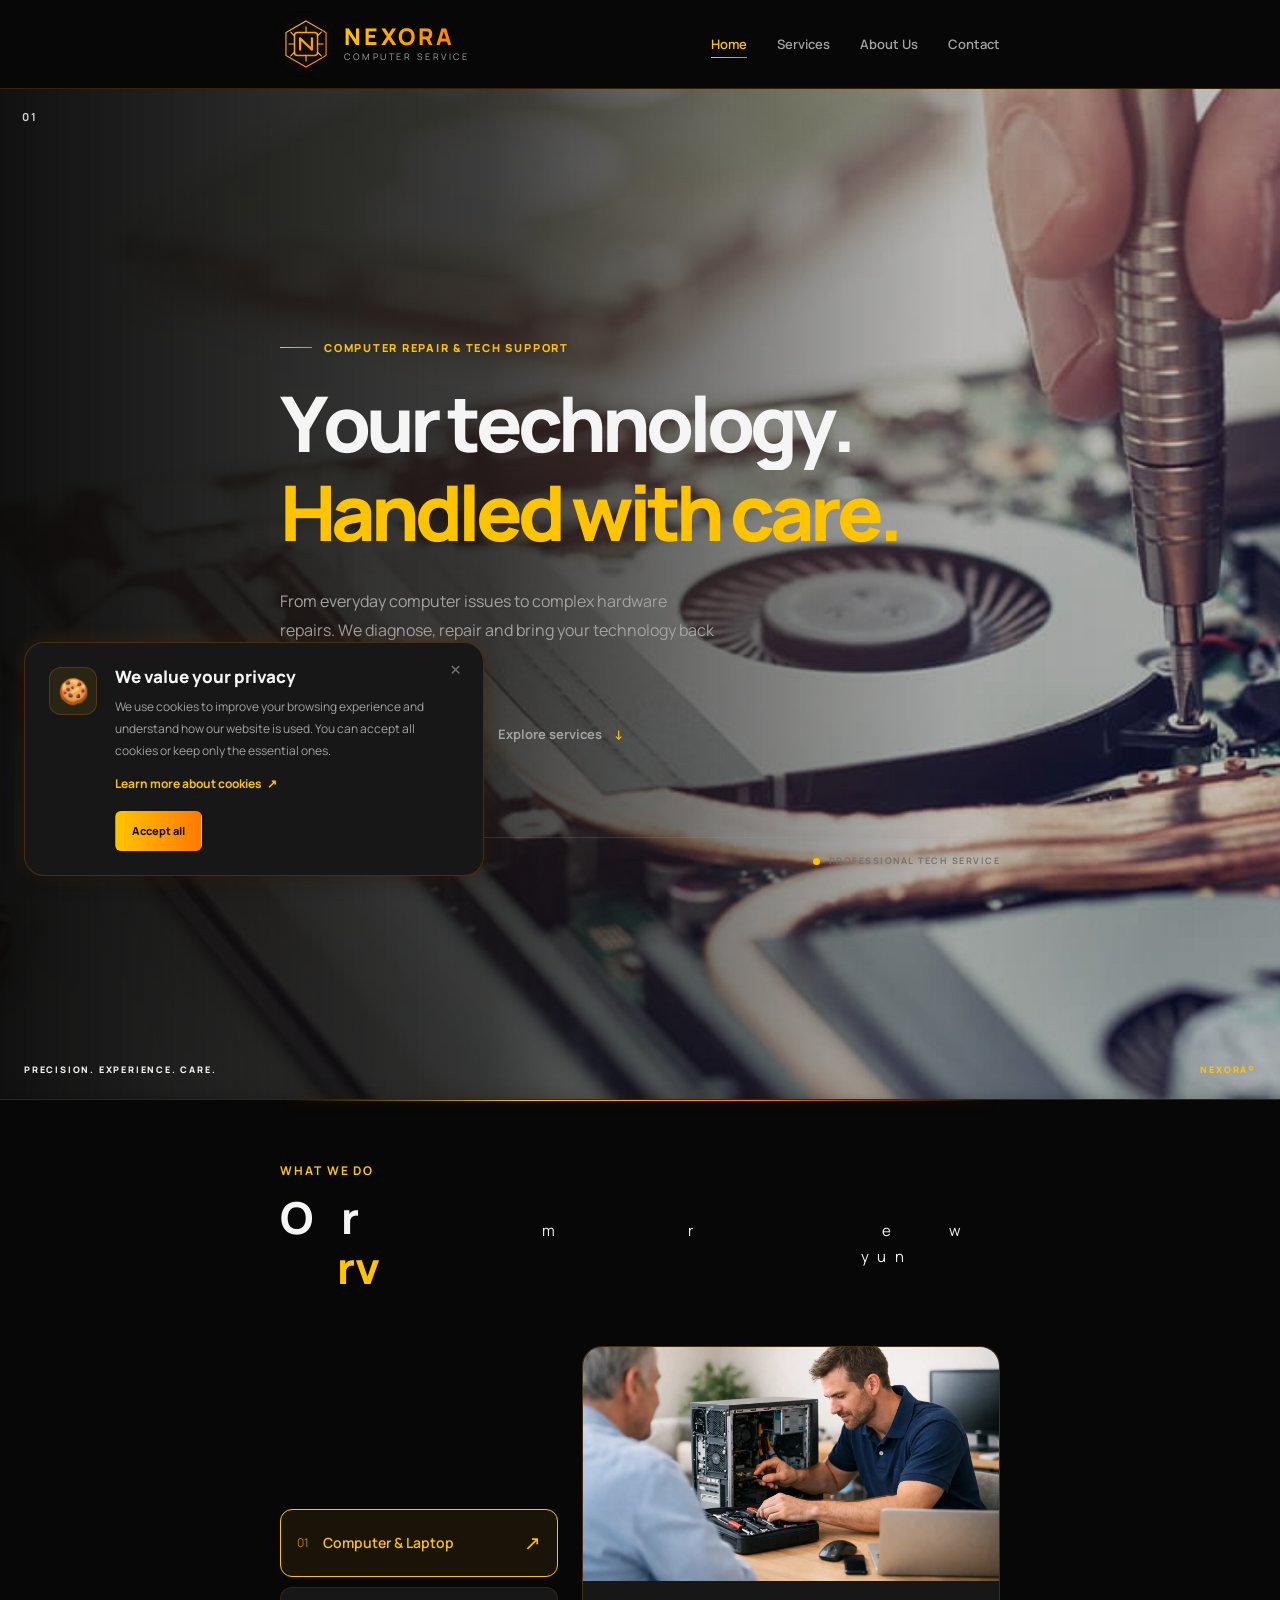
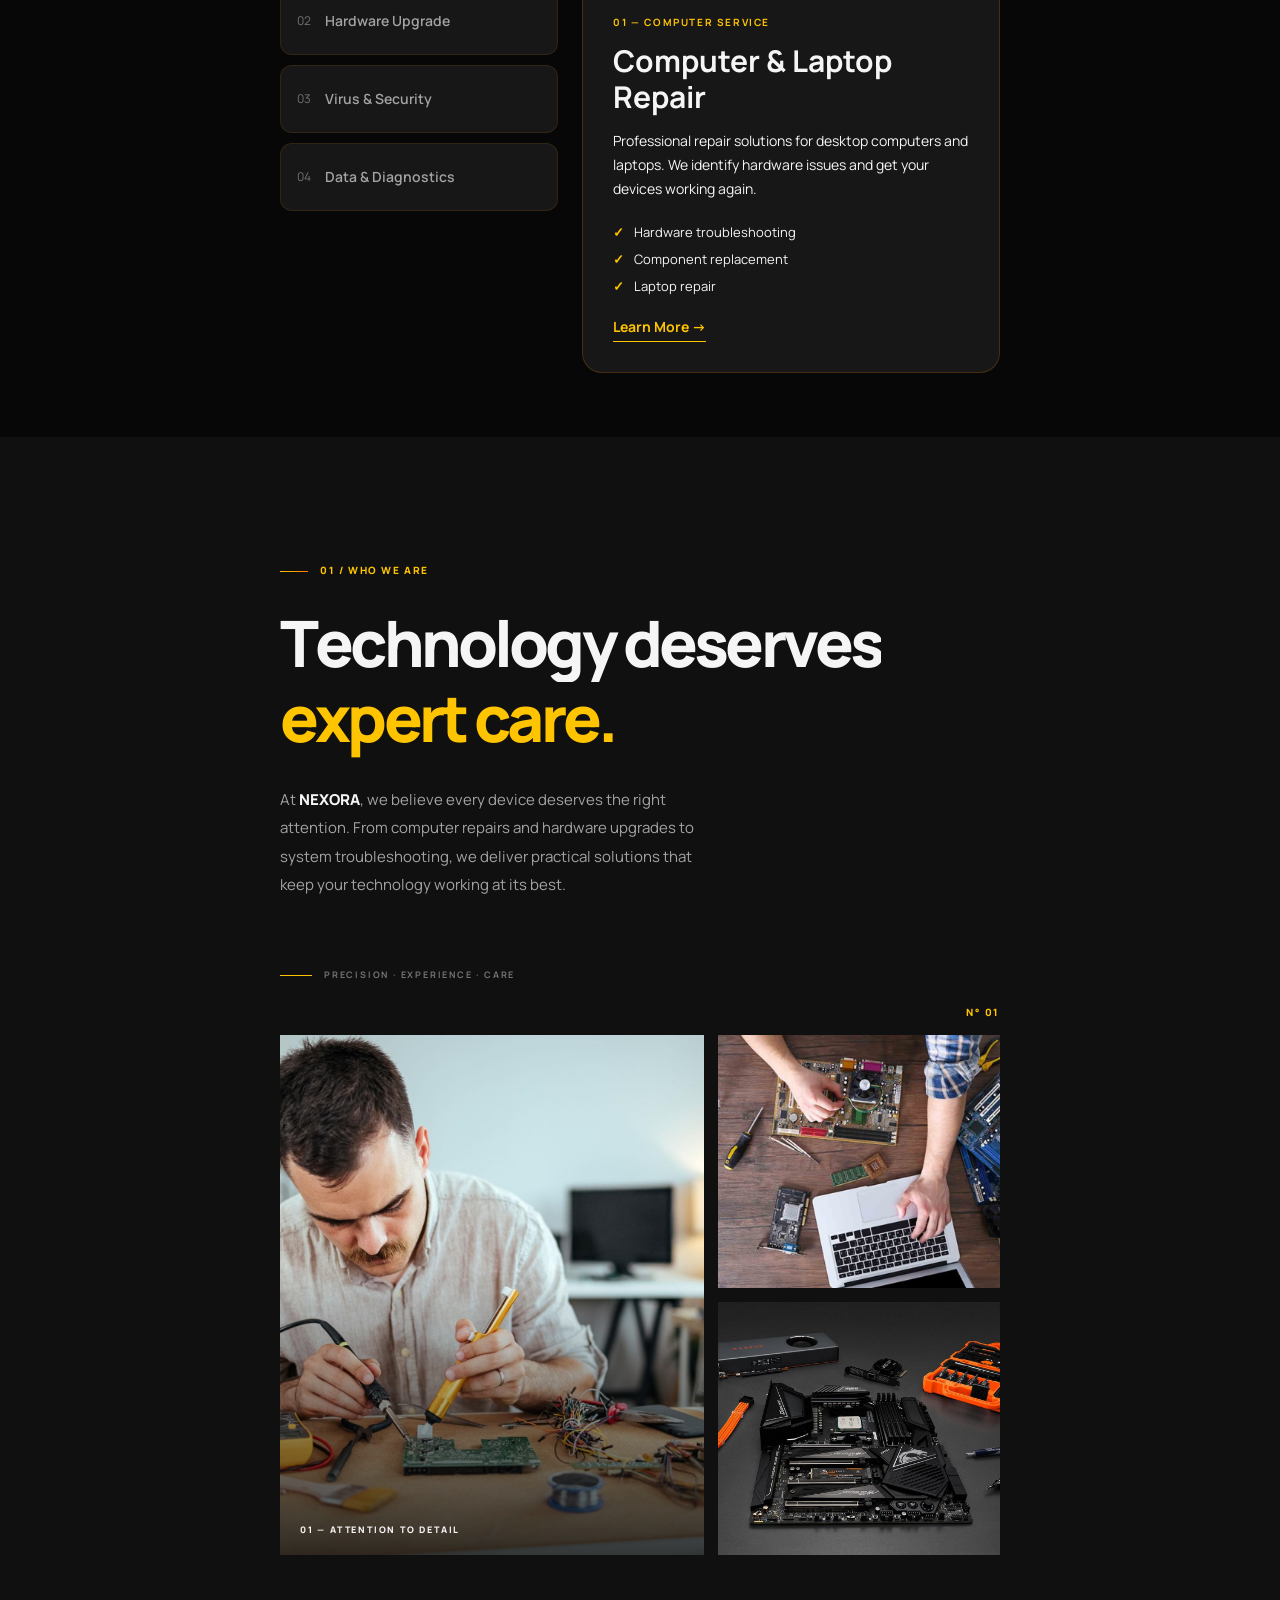
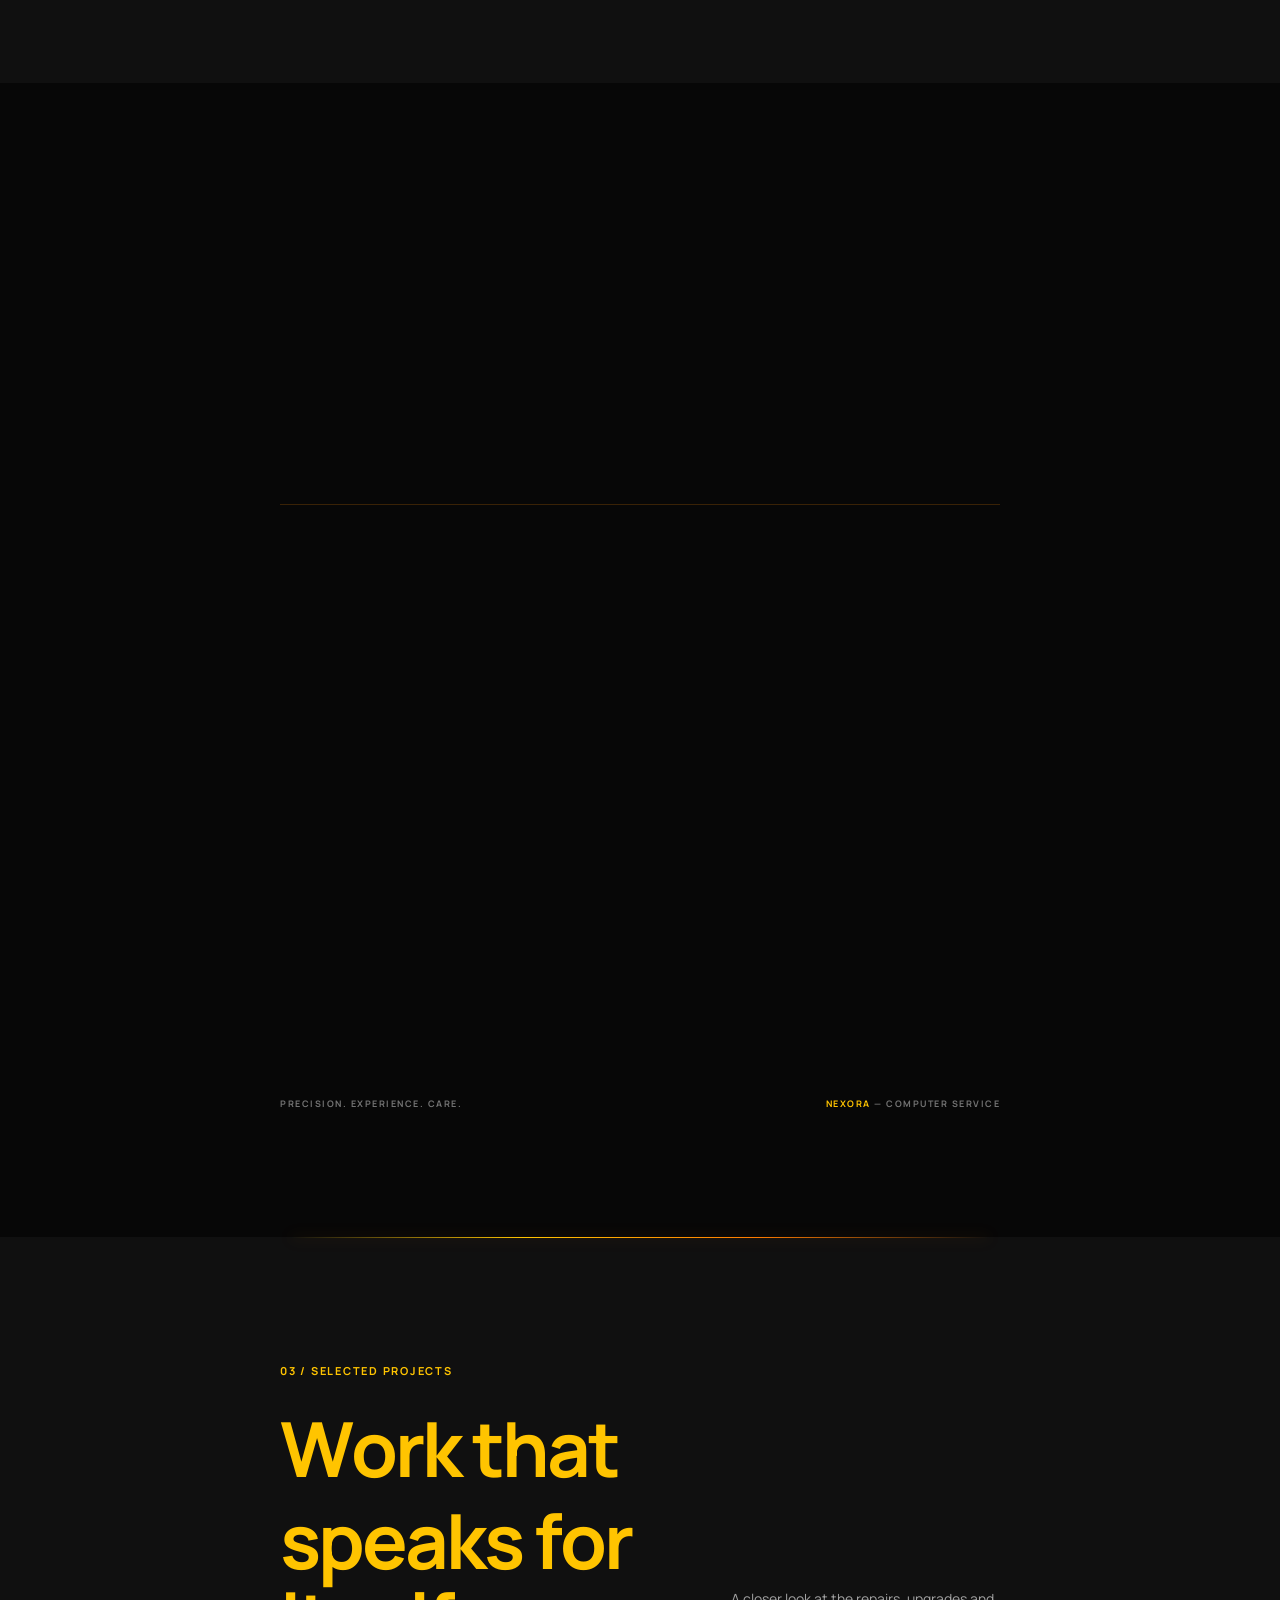
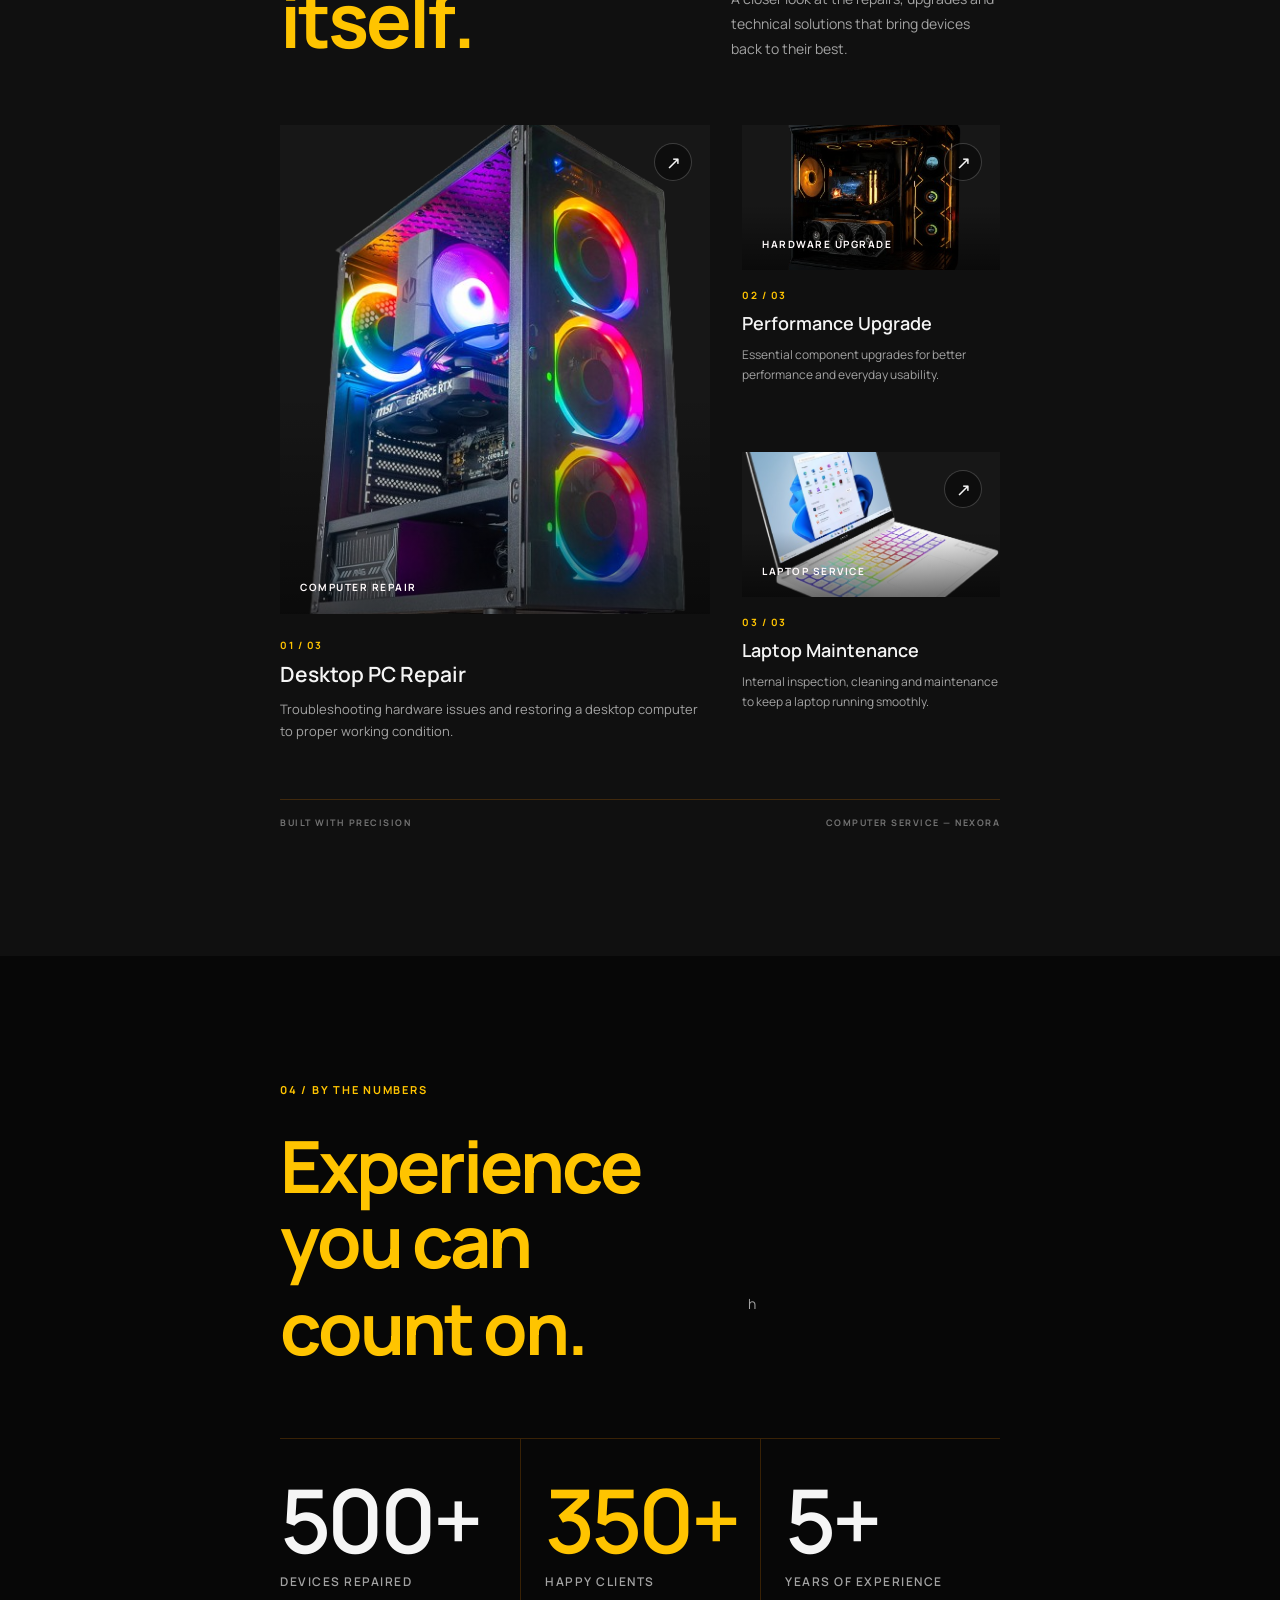
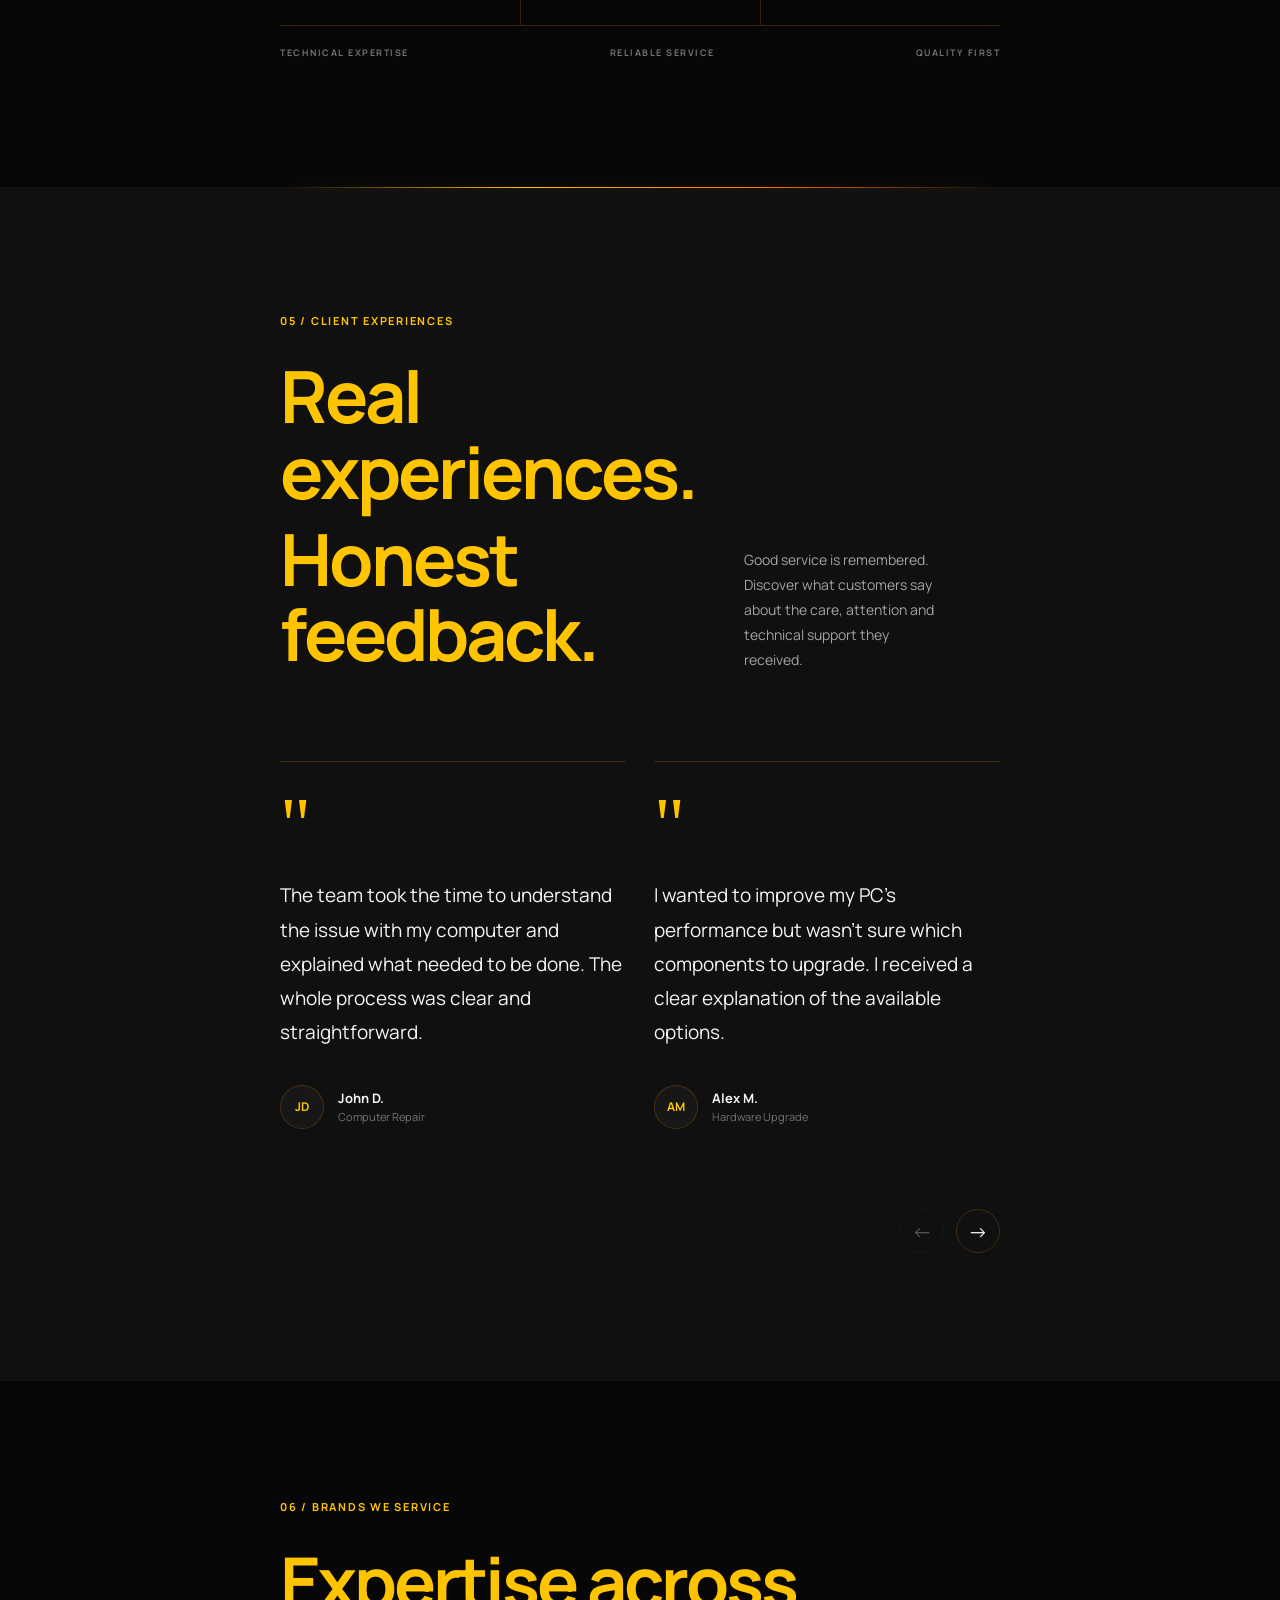
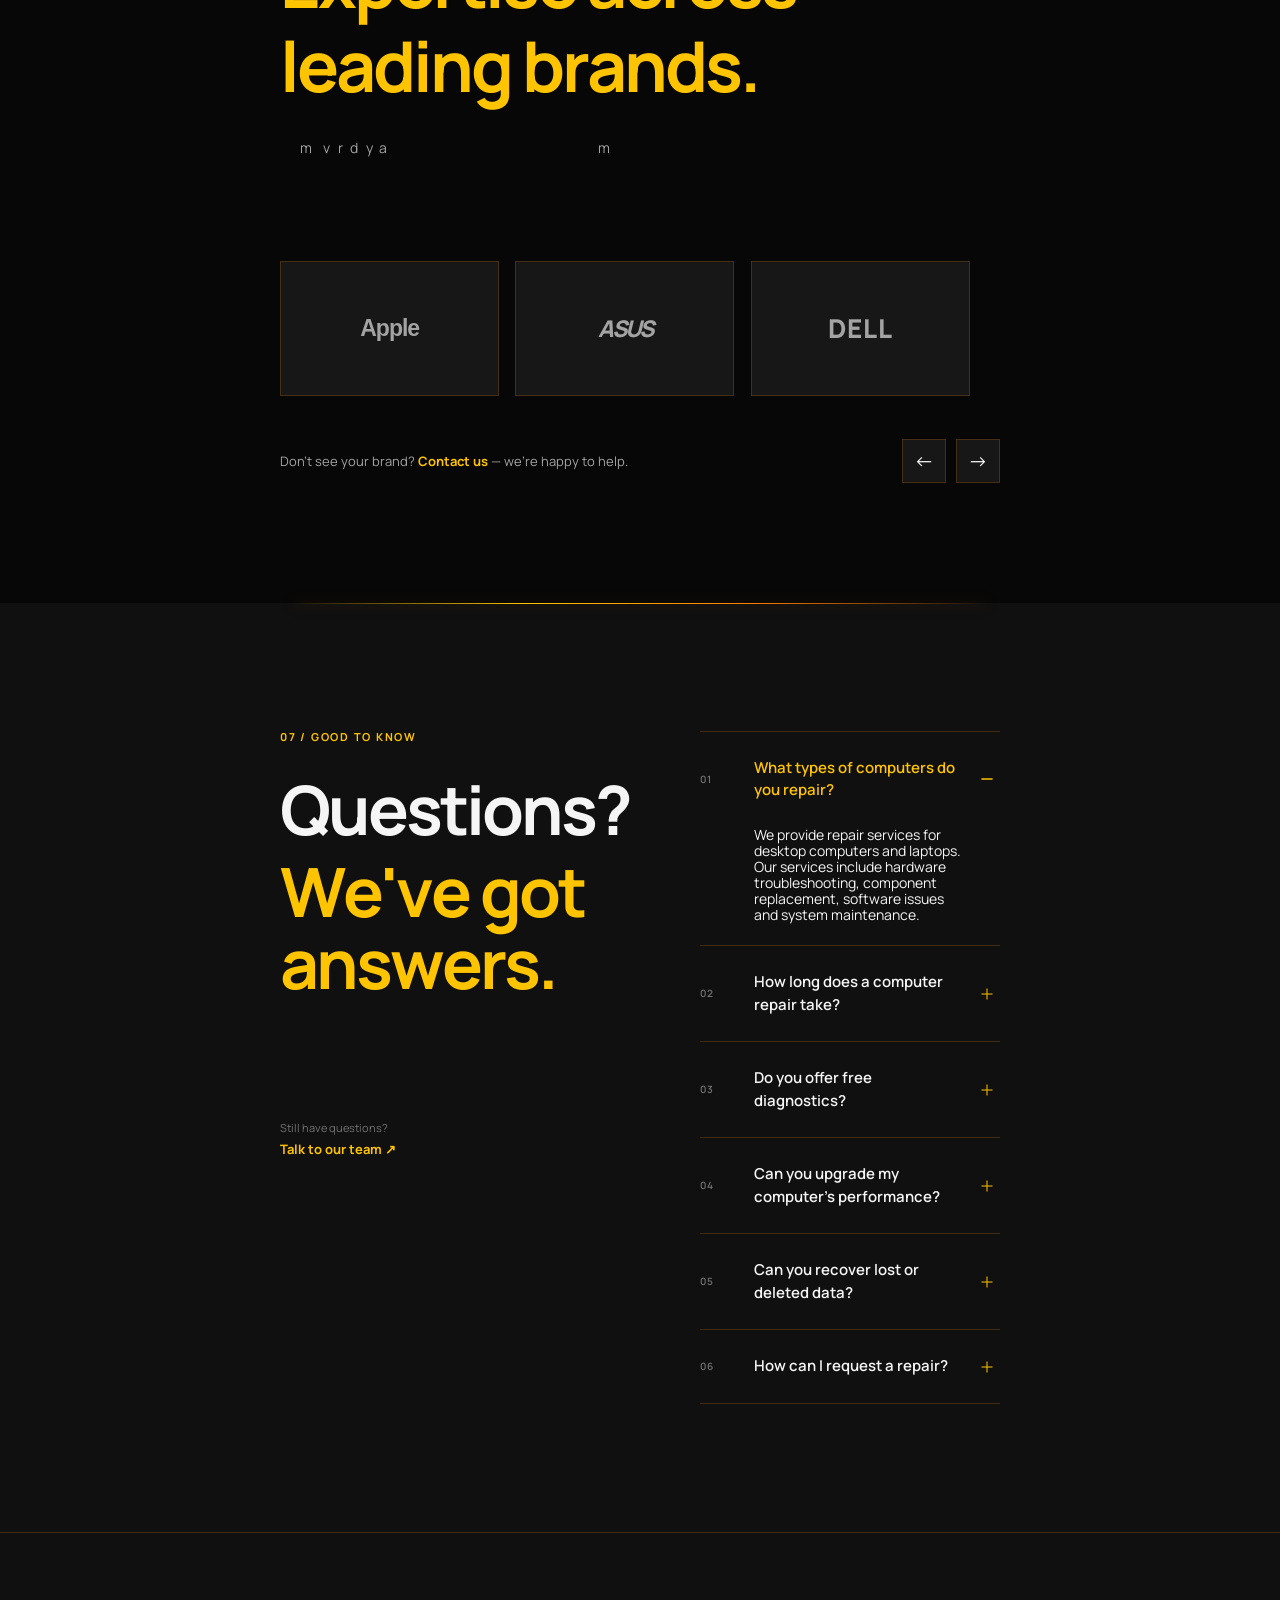
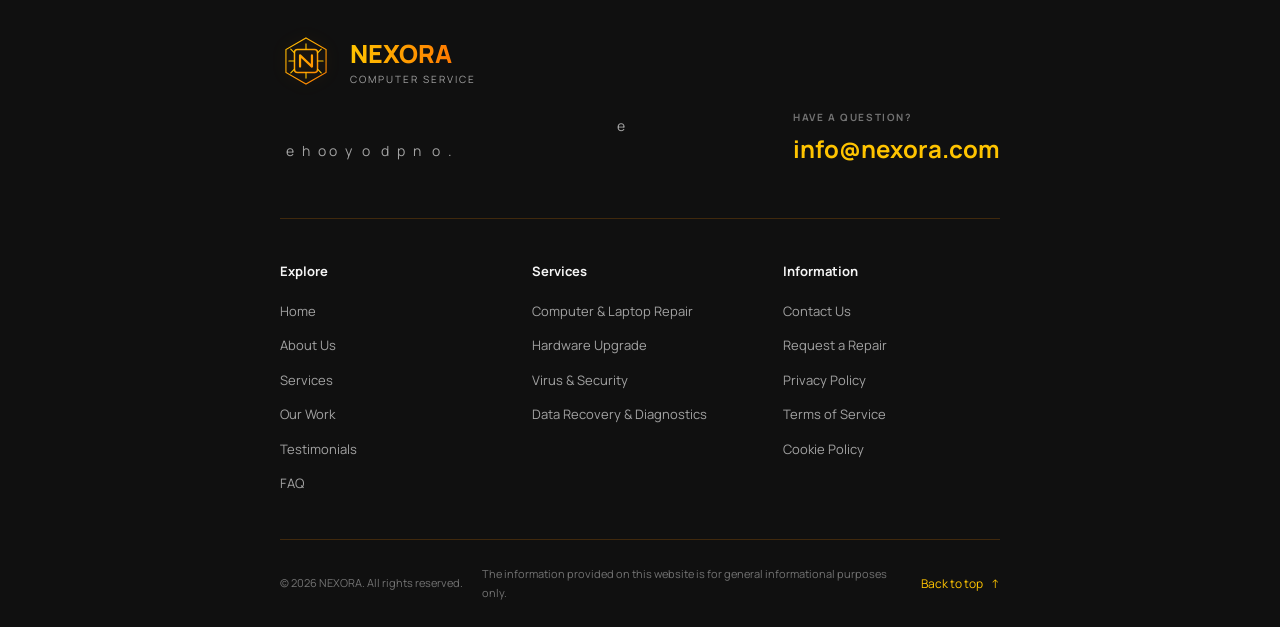
==== commit a63ffaa1: "add toast and animation section and fix bug about img" ====
--- a/index.html
+++ b/index.html
@@ -259,7 +259,7 @@
               <h2 class="services-title" data-animation="title">
                 <span class="title-line">
                   <span class="title-line-inner" aria-hidden="true">
-                    Our Services
+                    Our <span class="service-title-accent">Services</span>
                   </span>
                 </span>
               </h2>
@@ -376,7 +376,7 @@
                     <a
                       href="./pages/computer-repair.html"
                       class="services-panel-link"
-                      data-animation="card"
+                      data-animation="link"
                     >
                       Learn More →
                     </a>
@@ -420,7 +420,7 @@
                     <a
                       href="./pages/hardware-upgrade.html"
                       class="services-panel-link"
-                      data-animation="card"
+                      data-animation="link"
                     >
                       Learn More →
                     </a>
@@ -464,7 +464,7 @@
                     <a
                       href="./pages/security.html"
                       class="services-panel-link"
-                      data-animation="card"
+                      data-animation="link"
                     >
                       Learn More →
                     </a>
@@ -508,7 +508,7 @@
                     <a
                       href="./pages/data.html"
                       class="services-panel-link"
-                      data-animation="card"
+                      data-animation="link"
                     >
                       Learn More →
                     </a>
@@ -550,38 +550,35 @@
             </div>
 
             <div class="about-gallery">
-              <figure
-                class="about-image about-image-main"
-                data-animation="image"
-              >
-                <img
-                  src="./image/about-01.jpg"
-                  alt="Computer being carefully repaired"
-                  loading="lazy"
-                />
+              <figure class="about-image about-image-main">
+                <div class="about-image-reveal">
+                  <img
+                    src="./image/about-01.jpg"
+                    alt="Computer being carefully repaired"
+                    loading="lazy"
+                  />
+                </div>
                 <figcaption>01 — ATTENTION TO DETAIL</figcaption>
               </figure>
 
-              <figure
-                class="about-image about-image-secondary"
-                data-animation="image"
-              >
-                <img
-                  src="./image/about-02.jpg"
-                  alt="Technician working on computer hardware"
-                  loading="lazy"
-                />
+              <figure class="about-image about-image-secondary">
+                <div class="about-image-reveal">
+                  <img
+                    src="./image/about-02.jpg"
+                    alt="Technician working on computer hardware"
+                    loading="lazy"
+                  />
+                </div>
               </figure>
 
-              <figure
-                class="about-image about-image-detail"
-                data-animation="image"
-              >
-                <img
-                  src="./image/about-03.jpg"
-                  alt="Close-up of computer components"
-                  loading="lazy"
-                />
+              <figure class="about-image about-image-detail">
+                <div class="about-image-reveal">
+                  <img
+                    src="./image/about-03.jpg"
+                    alt="Close-up of computer components"
+                    loading="lazy"
+                  />
+                </div>
               </figure>
 
               <span
@@ -691,7 +688,7 @@
           </div>
         </section>
 
-        <section id="our-work" class="our-work">
+        <section id="our-work" class="our-work" data-animation="section">
           <div class="container">
             <div class="our-work-top">
               <p class="our-work-label" data-animation="label">
@@ -882,7 +879,11 @@
           </div>
         </section>
 
-        <section id="testimonials" class="testimonials">
+        <section
+          id="testimonials"
+          class="testimonials"
+          data-animation="section"
+        >
           <div class="container">
             <p class="testimonials-label" data-animation="label">
               05 / CLIENT EXPERIENCES
@@ -1124,7 +1125,7 @@
           </div>
         </section>
 
-        <section id="faq" class="faq">
+        <section id="faq" class="faq" data-animation="section">
           <div class="container">
             <div class="faq-layout">
               <div class="faq-intro">
--- a/style/style.css
+++ b/style/style.css
@@ -718,6 +718,10 @@
   font-weight: 800;
 }
 
+.service-title-accent {
+  color: var(--color-primary, #ffc400);
+}
+
 .services-description {
   font-size: 15px;
   line-height: 1.7;
@@ -1087,8 +1091,14 @@
   min-height: 0;
   overflow: hidden;
   margin: 0;
-
   background: var(--color-surface);
+}
+
+.about-image-reveal {
+  width: 100%;
+  height: 100%;
+  overflow: hidden;
+  transition: transform var(--transition);
 }
 
 .about-image img {
@@ -1097,16 +1107,12 @@
   height: 100%;
   object-fit: cover;
 
-  transform: scale(1.18) translate3d(3%, 0, 0);
-  transition: transform 1900ms cubic-bezier(0.16, 1, 0.3, 1);
-  transition-delay: 200ms;
-}
-
+  transform: scale(1);
+  transition: transform 700ms cubic-bezier(0.22, 1, 0.36, 1);
+}
 @media (hover: hover) and (pointer: fine) {
-  .about-image:hover img {
-    transform: scale(1.045);
-    transition: transform 700ms cubic-bezier(0.22, 1, 0.36, 1);
-    transition-delay: 0ms;
+  .about-image-reveal:hover {
+    transform: scale(1.2) rotate(-8deg);
   }
 }
 
@@ -1236,10 +1242,12 @@
 
 @media (prefers-reduced-motion: reduce) {
   .about-image img {
+    animation: none;
+    clip-path: none;
+    transform: none;
     transition: none;
   }
 }
-
 /* #endregion */
 
 /* #region Why Choose Us */
@@ -3257,65 +3265,6 @@
   }
 }
 
-.about-image {
-  overflow: hidden;
-}
-
-.about-image img {
-  display: block;
-  width: 100%;
-  height: 100%;
-  object-fit: cover;
-
-  clip-path: inset(0 100% 0 0);
-  transform: scale(1.18) translate3d(3%, 0, 0);
-
-  animation: about-image-reveal 1.9s cubic-bezier(0.16, 1, 0.3, 1) forwards;
-}
-
-.about-image-main img {
-  animation-delay: 150ms;
-}
-
-.about-image-secondary img {
-  animation-delay: 350ms;
-}
-
-.about-image-detail img {
-  animation-delay: 550ms;
-}
-
-@keyframes about-image-reveal {
-  0% {
-    clip-path: inset(0 100% 0 0);
-    transform: scale(1.18) translate3d(3%, 0, 0);
-  }
-
-  100% {
-    clip-path: inset(0);
-    transform: scale(1) translate3d(0, 0, 0);
-  }
-}
-
-@media (hover: hover) and (pointer: fine) {
-  .about-image img {
-    transition: transform 700ms cubic-bezier(0.22, 1, 0.36, 1);
-  }
-
-  .about-image:hover img {
-    transform: scale(1.045);
-  }
-}
-
-@media (prefers-reduced-motion: reduce) {
-  .about-image img {
-    animation: none;
-    clip-path: none;
-    transform: none;
-    transition: none;
-  }
-}
-
 .js [data-animation="section"] {
   position: relative;
   isolation: isolate;
@@ -3348,7 +3297,24 @@
 .js [data-animation="section"].is-visible::before {
   transform: translateX(-50%) scaleX(1);
 }
-
+.js [data-animation="link"] {
+  transform: scale(0.5);
+  opacity: 0;
+  transition:
+    transform 400ms cubic-bezier(0.16, 1, 0.3, 1),
+    opacity 400ms ease;
+}
+
+.js [data-animation="link"].is-visible {
+  transform: scale(1);
+  opacity: 1;
+}
+
+@media (hover: hover) and (pointer: fine) {
+  .js [data-animation="link"].is-visible:hover {
+    transform: scale(1.1) translateX(5px);
+  }
+}
 @media (prefers-reduced-motion: reduce) {
   .js [data-animation],
   .js [data-animation] *,
@@ -3365,7 +3331,7 @@
 }
 .page-content {
   opacity: 0;
-  transform: scale(0.85);
+  transform: scale(0.75);
   transform-origin: center top;
 
   transition:
@@ -3378,3 +3344,33 @@
   transform: scale(1);
 }
 /* #endregion */
+
+/* #region scrollBar */
+
+html {
+  scrollbar-width: thin;
+  scrollbar-color: #ffc400 #101010;
+}
+
+::-webkit-scrollbar {
+  width: 10px;
+}
+
+::-webkit-scrollbar-track {
+  background: #101010;
+}
+
+::-webkit-scrollbar-thumb {
+  background: var(--gradient-hover);
+  border: 2px solid #101010;
+  border-radius: 999px;
+}
+
+::-webkit-scrollbar-thumb:hover {
+  background: #ff7a00;
+}
+
+::-webkit-scrollbar-corner {
+  background: #101010;
+}
+/* #endregion */
